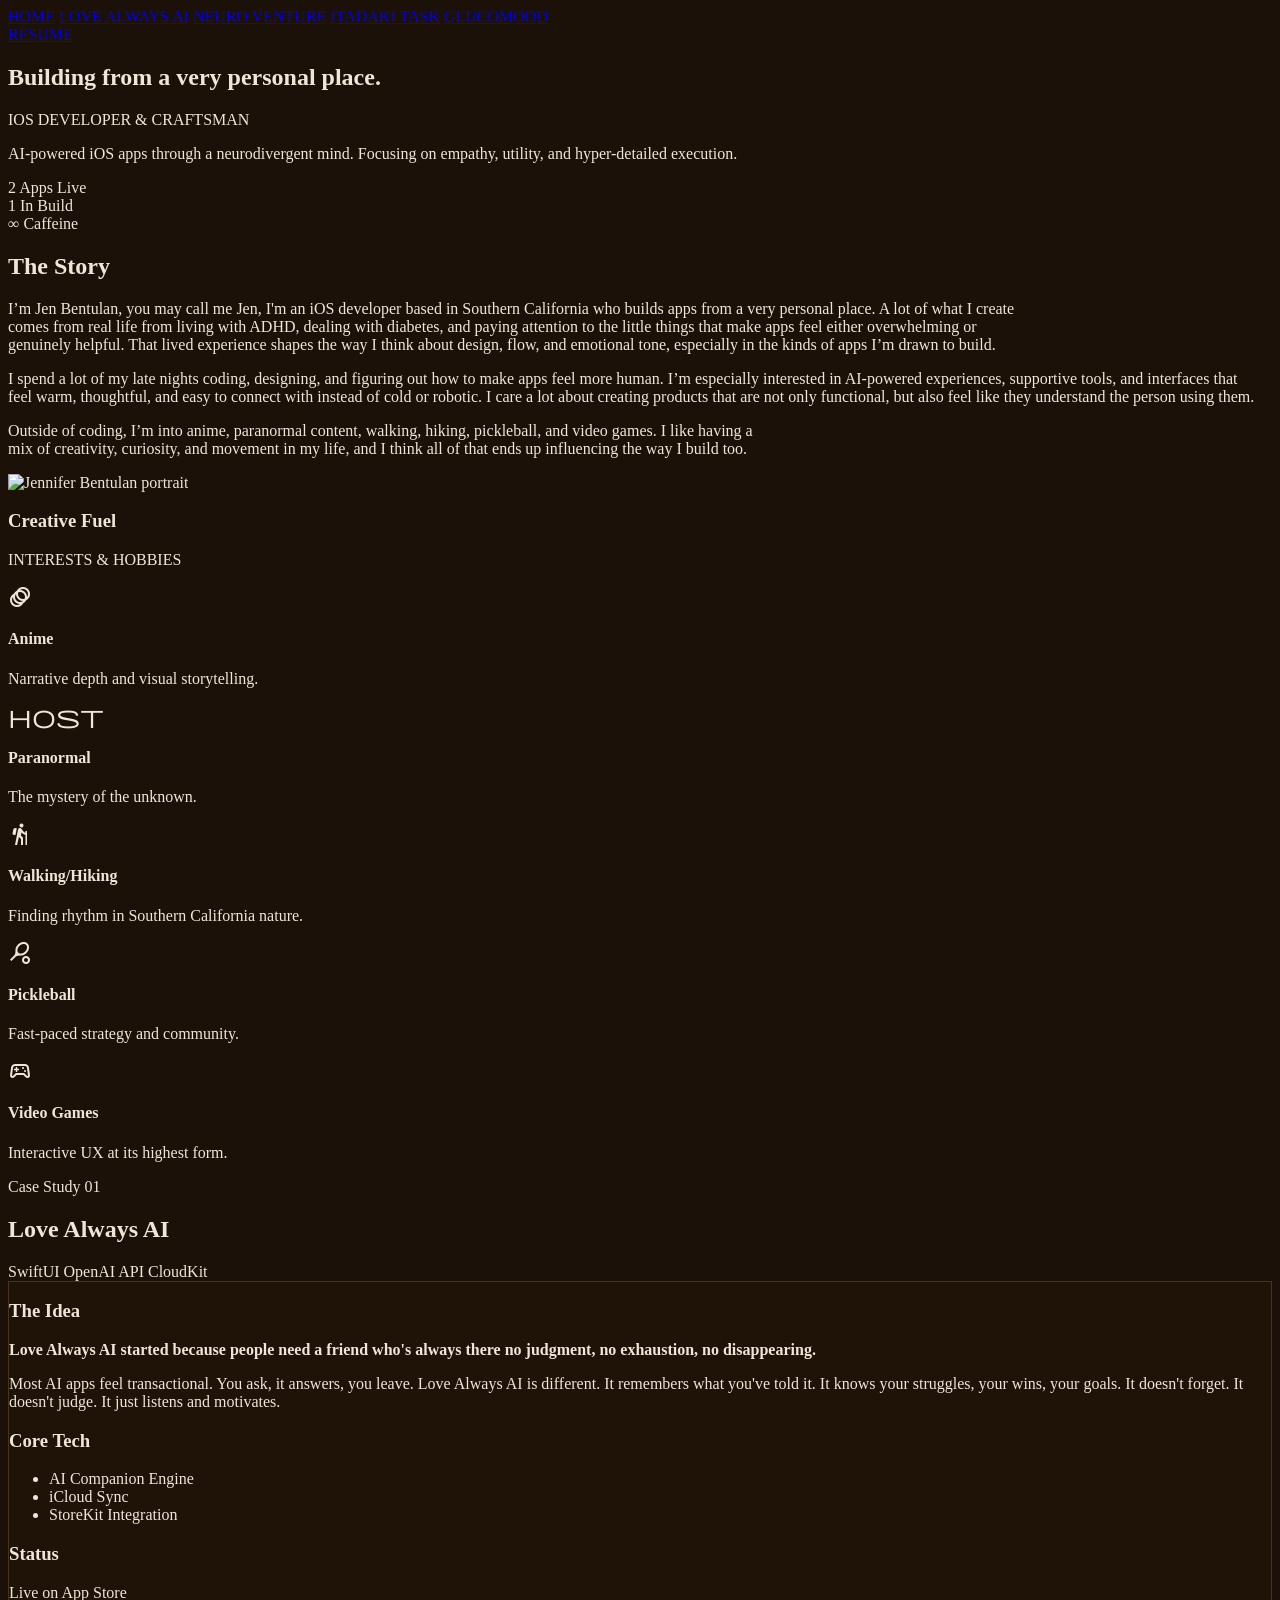
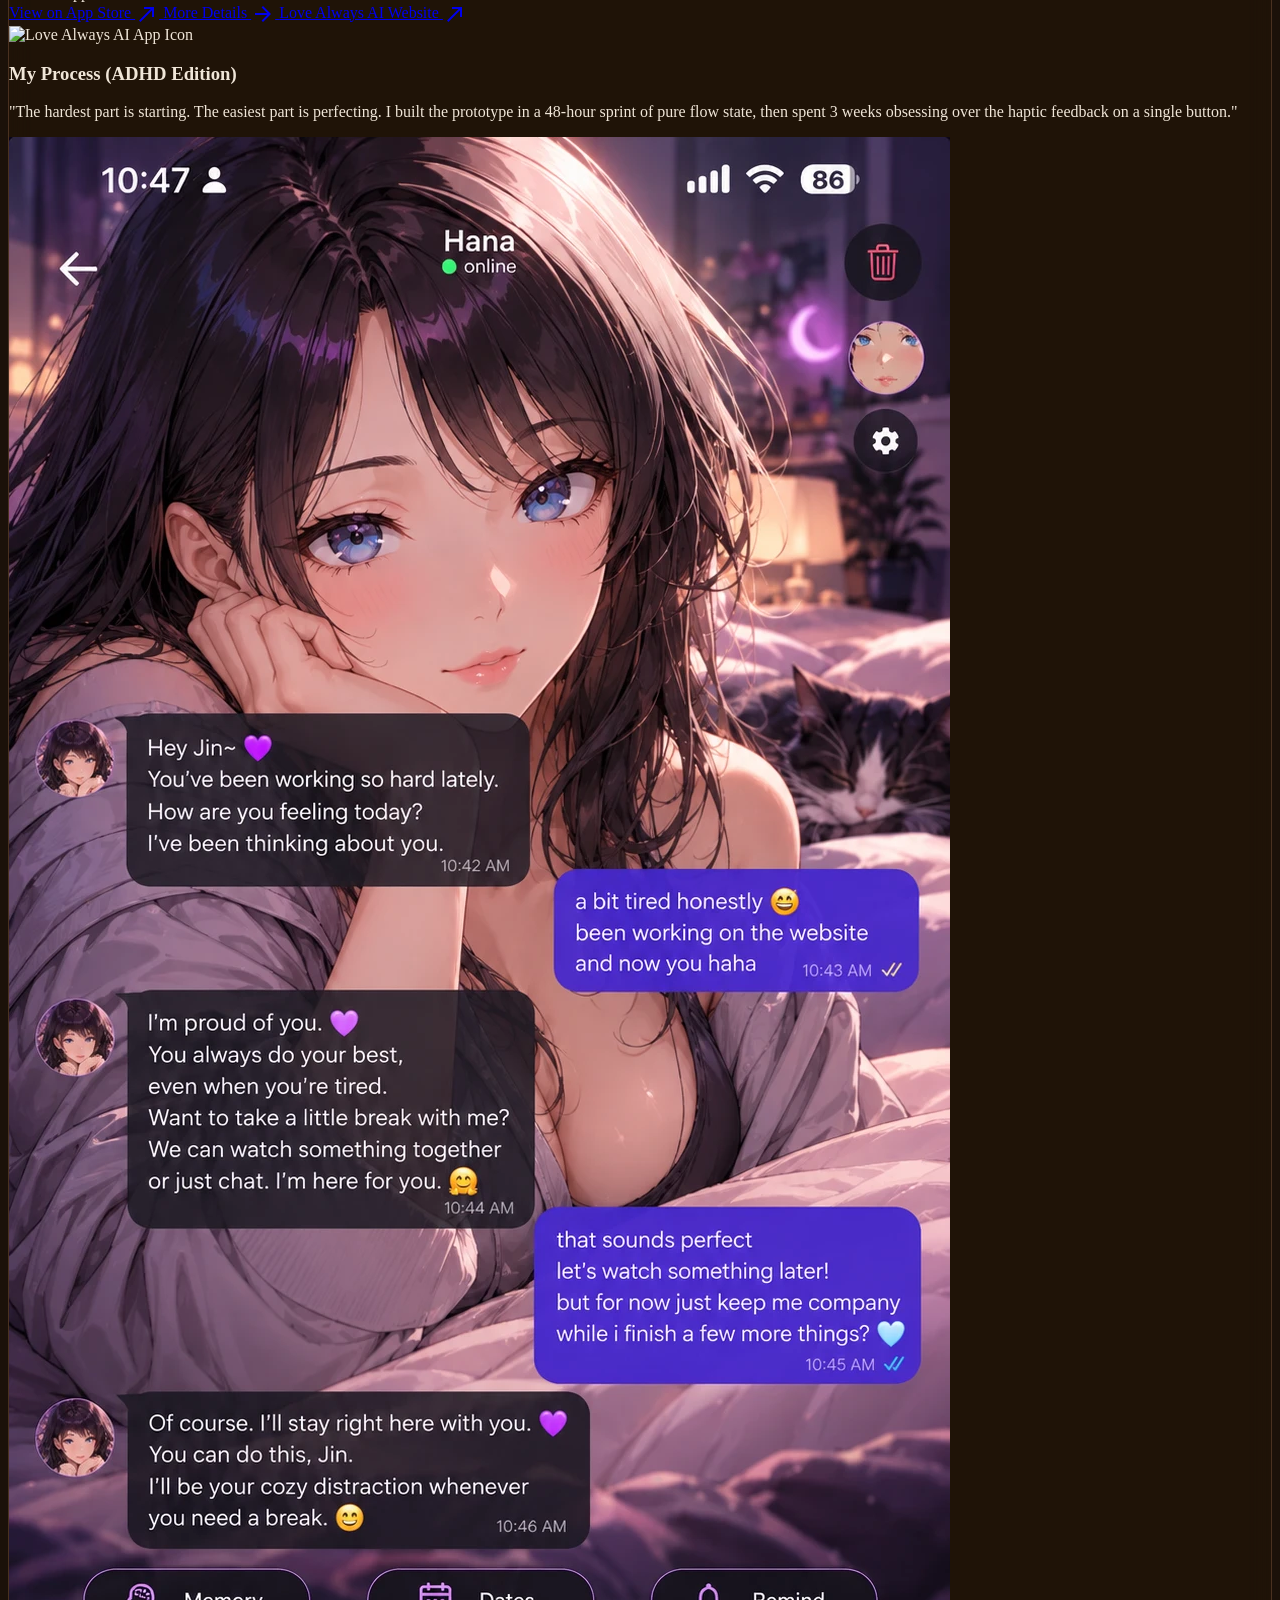
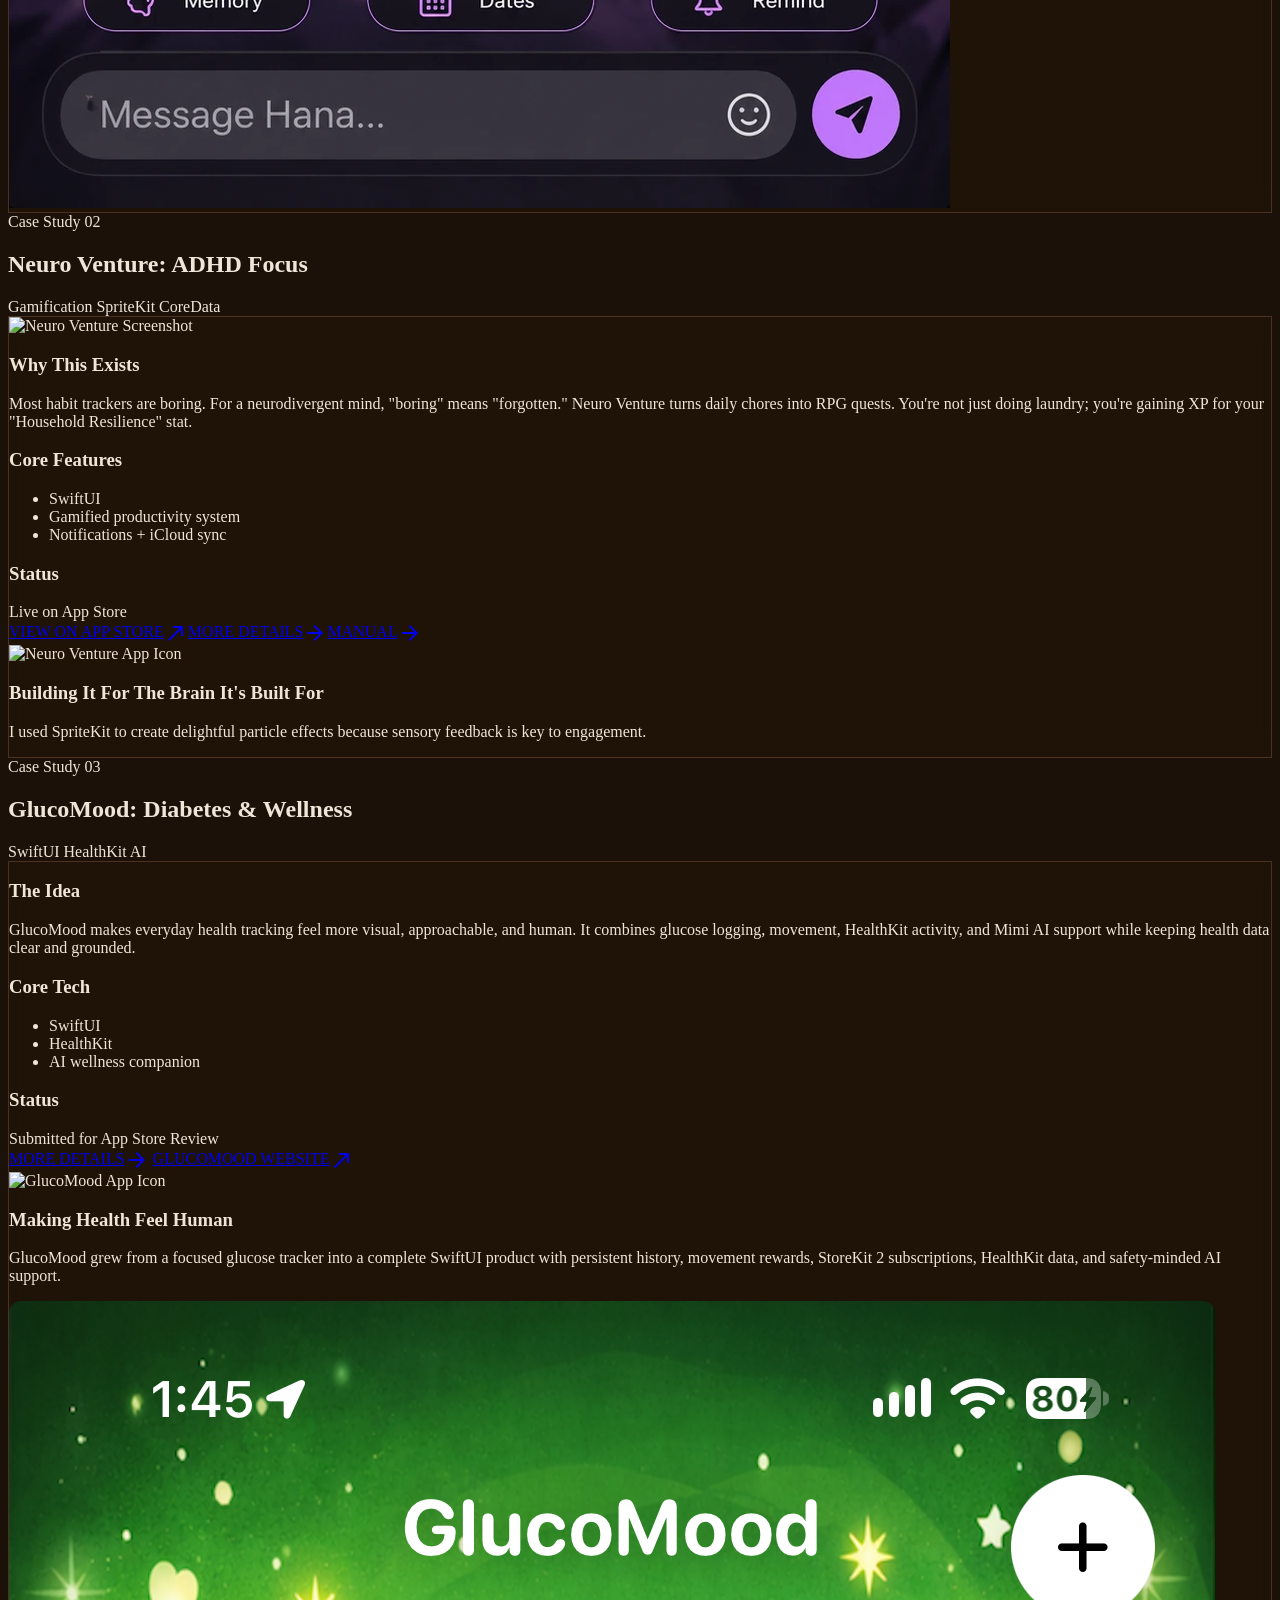
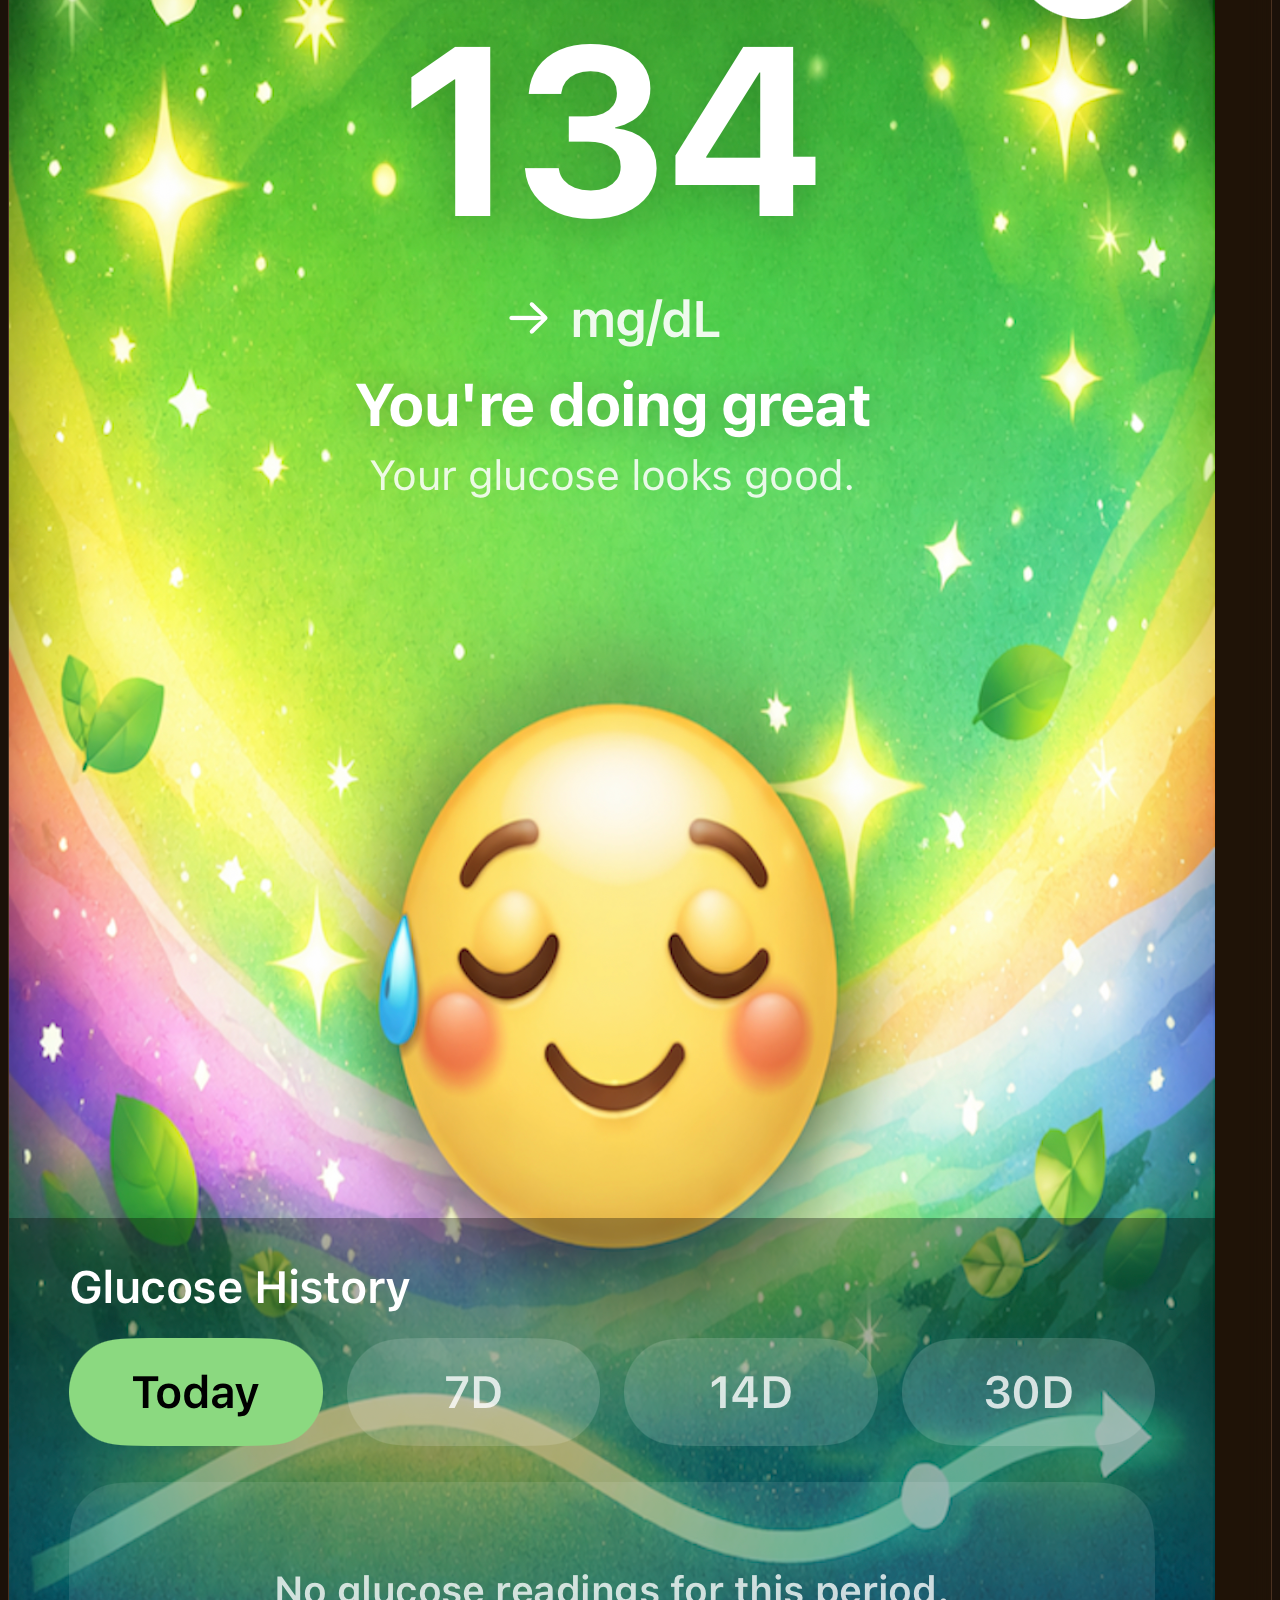
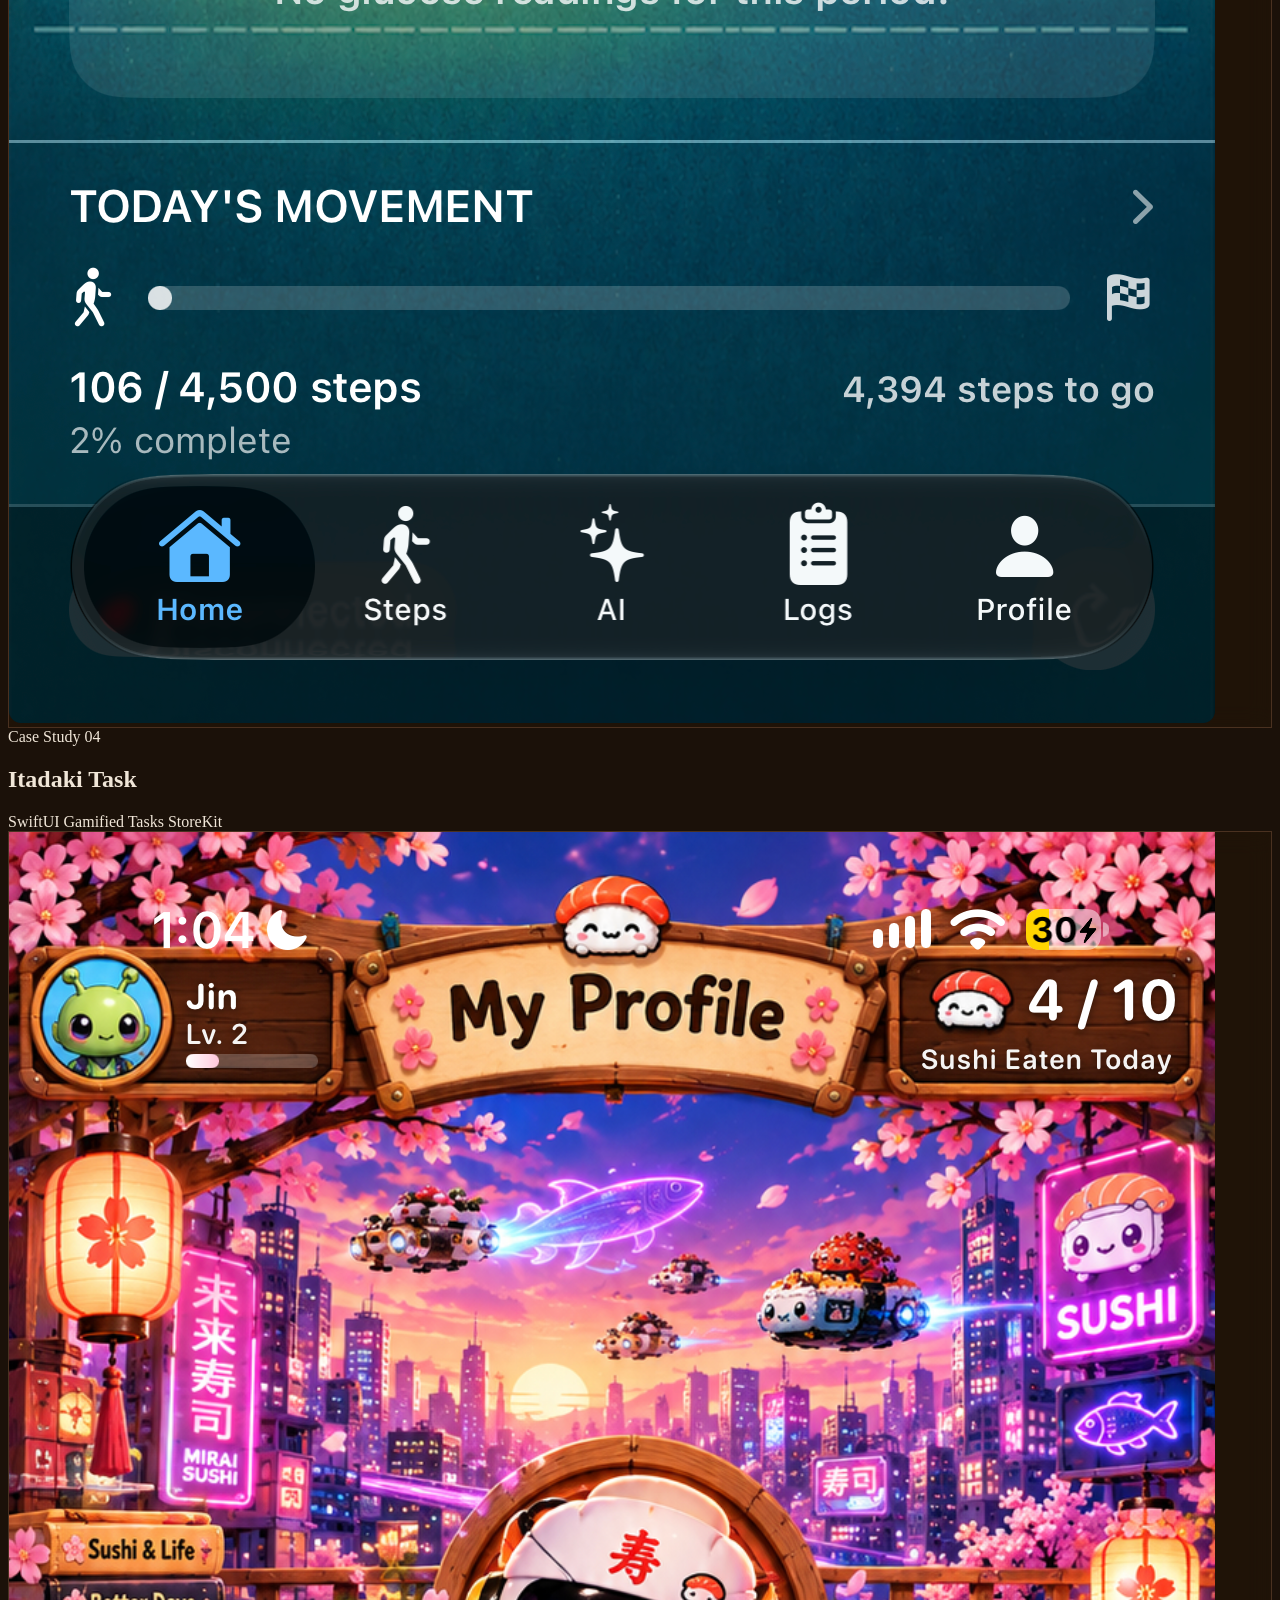
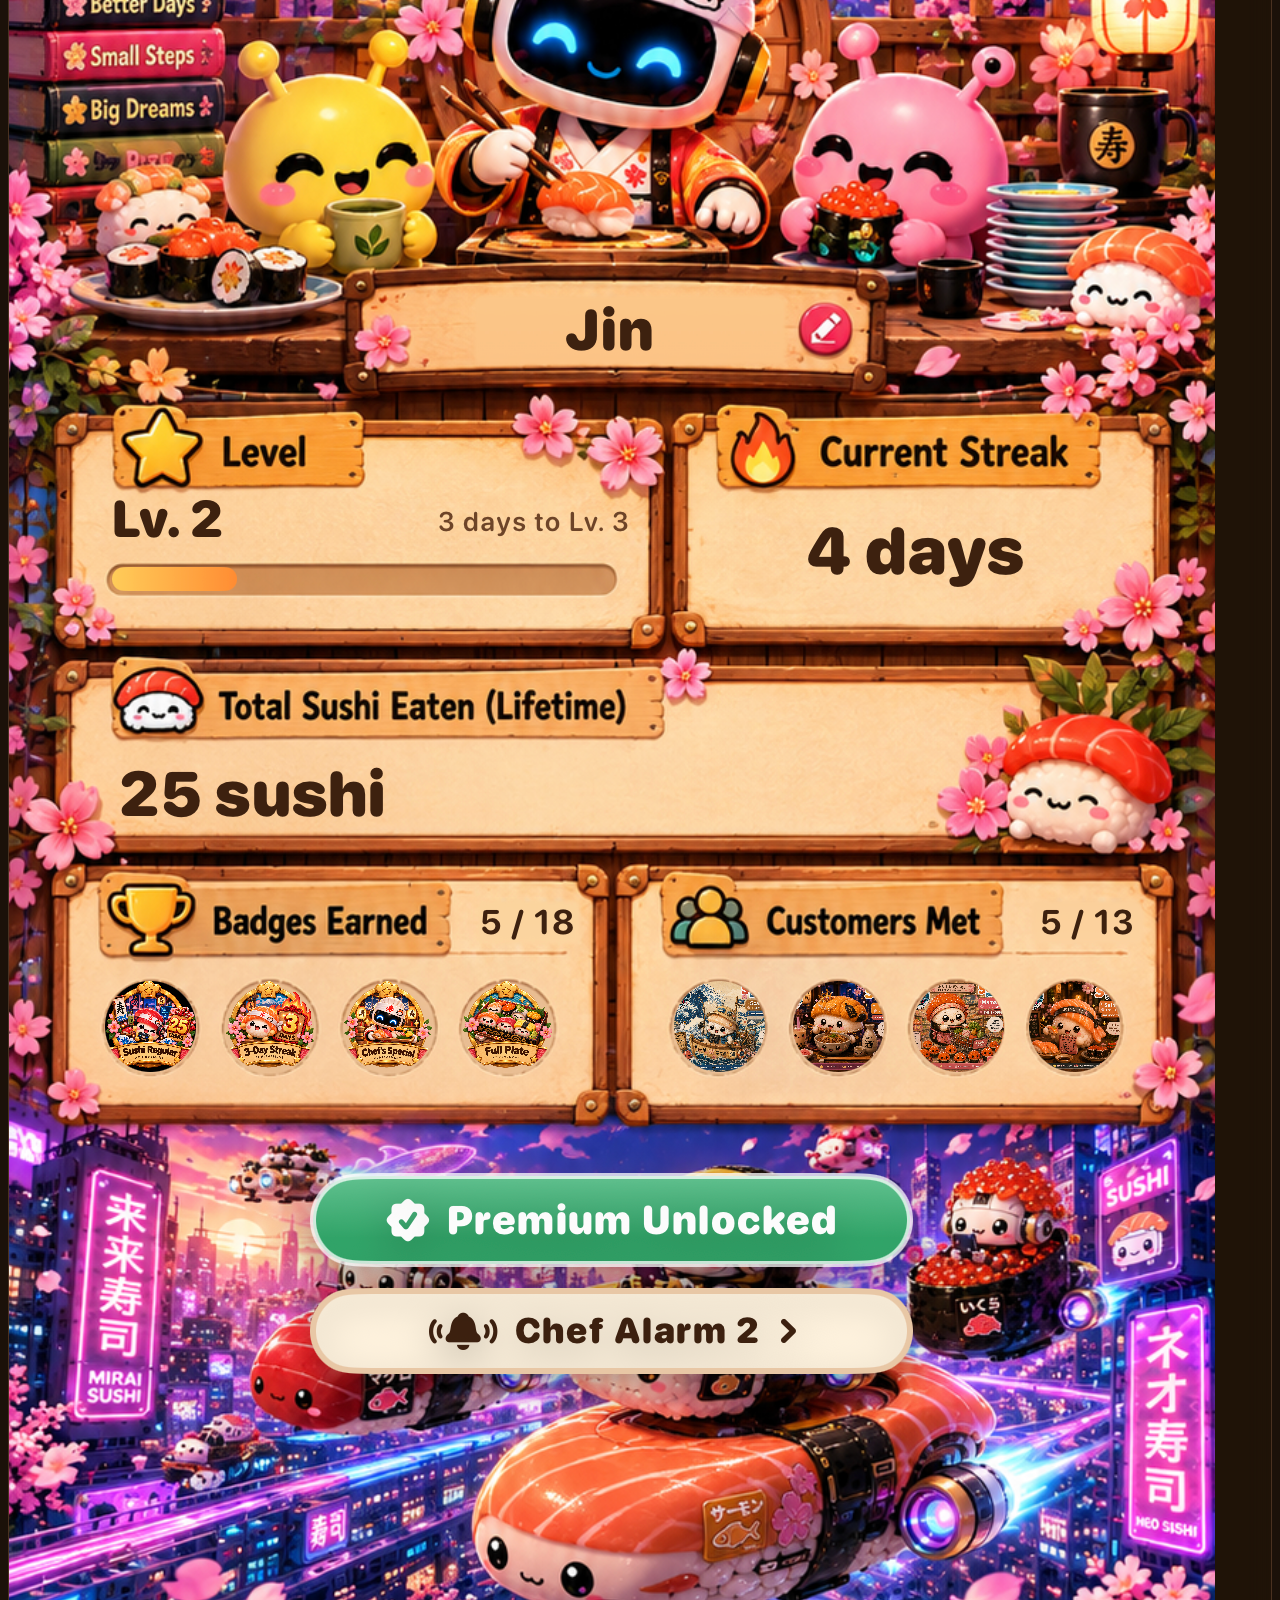
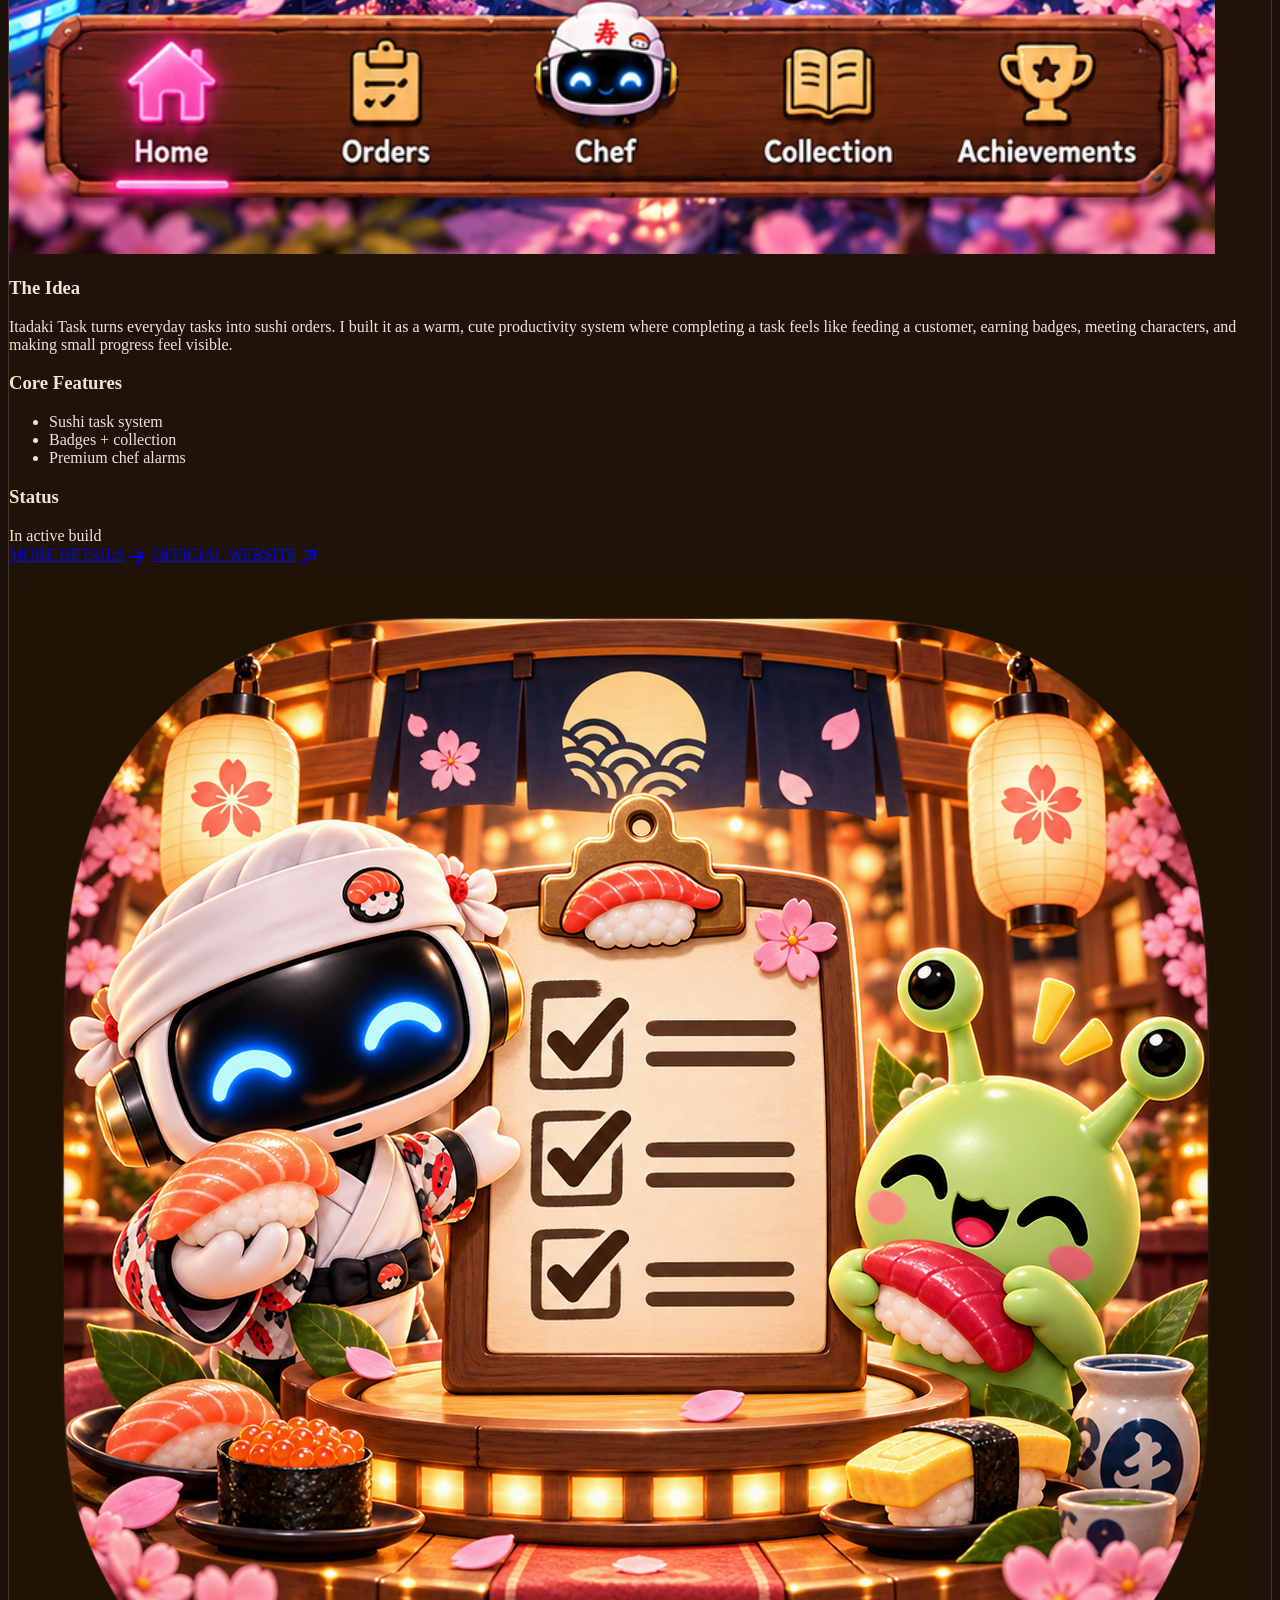
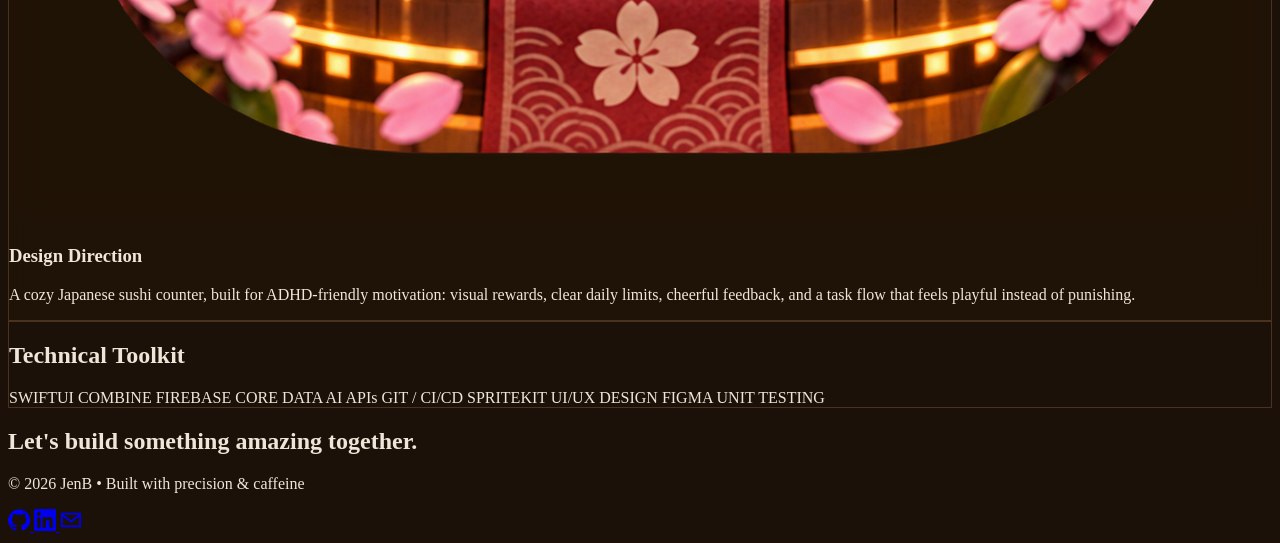
==== index.html @ 51cef662 "Add Itadaki Task case study" ====
<!DOCTYPE html><html class="dark" lang="en" style=""><head>
<meta charset="utf-8">
<meta content="width=device-width, initial-scale=1.0" name="viewport">
<title>Jennifer Bentulan | iOS Developer Portfolio</title>
<script src="https://cdn.tailwindcss.com?plugins=forms,container-queries"></script>
<link href="https://fonts.googleapis.com/css2?family=Cabinet+Grotesk:wght@400;700;800&amp;family=Hanken+Grotesk:wght@400;500;600&amp;family=Instrument+Serif:ital@0;1&amp;family=Material+Symbols+Outlined:wght,FILL@100..700,0..1&amp;display=swap" rel="stylesheet">
<style>body {
    background-color: #1b1109;
    color: #f0e6d8;
    overflow-x: hidden
    }
.grain {
    position: fixed;
    top: 0;
    left: 0;
    width: 100%;
    height: 100%;
    pointer-events: none;
    z-index: 9999;
    opacity: 0.03;
    background-image: url(https://lh3.googleusercontent.com/aida-public/[base64])
    }
.material-symbols-outlined {
    font-variation-settings: "FILL" 0, "wght" 400, "GRAD" 0, "opsz" 24;
    vertical-align: middle
    }
.glass-card {
    backdrop-filter: blur(12px);
    background: rgba(34, 21, 8, 0.7)
    }
.border-figma {
    border: 1px solid #4a3120
    }
@keyframes pulse-dot {
    0%, 100% {
        opacity: 1;
        transform: scale(1);
        } 50% {
        opacity: 0.5;
        transform: scale(1.2);
        }
    }
.live-dot {
    animation: pulse-dot 2s infinite ease-in-out
    }
.text-balance {
    text-wrap: balance;
}
</style>
<script id="tailwind-config">
        tailwind.config = {
            darkMode: "class",
            theme: {
                extend: {
                    "colors": {
                        "on-error": "#690005",
                        "secondary-container": "#bb8800",
                        "secondary-fixed-dim": "#f8bd41",
                        "outline": "#a68b7d",
                        "on-primary-fixed": "#321200",
                        "tertiary-fixed": "#ffdcbc",
                        "on-primary": "#532200",
                        "tertiary-container": "#b49474",
                        "surface-primary": "#221508",
                        "inverse-primary": "#9a4600",
                        "surface-container-highest": "#3f3228",
                        "on-secondary-fixed-variant": "#5d4200",
                        "inverse-surface": "#f4ded0",
                        "text-main": "#f0e6d8",
                        "on-tertiary-container": "#432d15",
                        "inverse-on-surface": "#3b2e24",
                        "error-container": "#93000a",
                        "on-error-container": "#ffdad6",
                        "surface-container": "#291d14",
                        "on-tertiary-fixed": "#2a1703",
                        "primary-fixed-dim": "#ffb68c",
                        "tertiary": "#e4c09d",
                        "on-surface": "#f4ded0",
                        "primary": "#ffb68c",
                        "error": "#ffb4ab",
                        "border-low": "#4a3120",
                        "tertiary-fixed-dim": "#e4c09d",
                        "surface-variant": "#3f3228",
                        "secondary-fixed": "#ffdea5",
                        "border-high": "#5a3d28",
                        "on-surface-variant": "#dec1b1",
                        "background": "#1b1109",
                        "surface-tint": "#ffb68c",
                        "on-secondary-fixed": "#271900",
                        "secondary": "#f8bd41",
                        "outline-variant": "#574237",
                        "on-secondary-container": "#382700",
                        "surface-container-low": "#241911",
                        "on-tertiary": "#422c13",
                        "on-secondary": "#412d00",
                        "text-muted": "#b09070",
                        "primary-fixed": "#ffdbc9",
                        "on-background": "#f4ded0",
                        "surface": "#1b1109",
                        "surface-container-lowest": "#160c05",
                        "surface-bright": "#44372d",
                        "surface-interactive": "#311f10",
                        "on-primary-container": "#552300",
                        "primary-container": "#f07820",
                        "surface-secondary": "#2a1c0f",
                        "surface-dim": "#1b1109",
                        "on-tertiary-fixed-variant": "#5b4227",
                        "on-primary-fixed-variant": "#753400",
                        "surface-container-high": "#34281e"
                    },
                    "borderRadius": {
                        "DEFAULT": "0.25rem",
                        "lg": "0.5rem",
                        "xl": "0.75rem",
                        "full": "9999px"
                    },
                    "spacing": {
                        "stack-md": "24px",
                        "gutter": "24px",
                        "stack-lg": "48px",
                        "container-default": "960px",
                        "container-wide": "1200px",
                        "base": "4px",
                        "margin-page": "clamp(2rem, 8vw, 6rem)",
                        "stack-sm": "12px"
                    },
                    "fontFamily": {
                        "section-header": ["Cabinet Grotesk"],
                        "hero-display": ["Cabinet Grotesk"],
                        "editorial-serif": ["Instrument Serif"],
                        "lead-text": ["Hanken Grotesk"],
                        "caption-xs": ["Hanken Grotesk"],
                        "body-base": ["Hanken Grotesk"],
                        "headline-lg-mobile": ["Cabinet Grotesk"],
                        "headline-lg": ["Cabinet Grotesk"],
                        "label-sm": ["Hanken Grotesk"]
                    },
                    "fontSize": {
                        "section-header": ["40px", {"lineHeight": "1.2", "fontWeight": "700"}],
                        "hero-display": ["128px", {"lineHeight": "1.1", "letterSpacing": "-0.04em", "fontWeight": "800"}],
                        "editorial-serif": ["32px", {"lineHeight": "1.3", "fontWeight": "400"}],
                        "lead-text": ["20px", {"lineHeight": "1.6", "fontWeight": "400"}],
                        "caption-xs": ["12px", {"lineHeight": "1.4", "fontWeight": "500"}],
                        "body-base": ["16px", {"lineHeight": "1.6", "fontWeight": "400"}],
                        "headline-lg-mobile": ["48px", {"lineHeight": "1.2", "fontWeight": "700"}],
                        "headline-lg": ["80px", {"lineHeight": "1.1", "letterSpacing": "-0.02em", "fontWeight": "700"}],
                        "label-sm": ["14px", {"lineHeight": "1", "letterSpacing": "0.05em", "fontWeight": "600"}]
                    }
                },
            },
        }
    </script>
</head>
<body class="font-body-base bg-background text-text-main selection:bg-primary-container selection:text-on-primary-container">
<div class="grain"></div>
<!-- TopNavBar -->
<nav class="fixed top-0 w-full z-50 bg-background/80 backdrop-blur-md border-b border-low">
<div class="flex items-center h-16 px-gutter max-w-container-wide mx-auto justify-end gap-8">

<div class="hidden md:flex gap-stack-md items-center">

<a class="font-label-sm text-label-sm uppercase tracking-wider text-on-surface-variant hover:text-text-main transition-colors" href="index.html">HOME</a>
<a class="font-label-sm text-label-sm uppercase tracking-wider text-on-surface-variant hover:text-text-main transition-colors" href="Love-always.html">LOVE ALWAYS AI</a>
<a class="font-label-sm text-label-sm uppercase tracking-wider text-on-surface-variant hover:text-text-main transition-colors" href="Neuro-venture.html">NEURO VENTURE</a>
<a class="font-label-sm text-label-sm uppercase tracking-wider text-on-surface-variant hover:text-text-main transition-colors" href="Itadaki-task.html">ITADAKI TASK</a>
<a class="font-label-sm text-label-sm uppercase tracking-wider text-on-surface-variant hover:text-text-main transition-colors" href="glucomood.html">GLUCOMOOD</a>

</div>
<a href="JenB-iOS-Developer-Updated.pdf" class="bg-primary-container text-on-primary-container px-6 py-2 rounded-full font-label-sm text-label-sm uppercase tracking-wider active:scale-95 duration-150 ease-in-out flex items-center justify-center">RESUME</a>
</div>
</nav>
<main class="pt-32">
<!-- Combined Introduction & About Section -->
<section class="max-w-container-wide mx-auto px-margin-page mb-32" id="about">
<!-- Hero Row -->
<div class="grid grid-cols-1 lg:grid-cols-12 gap-gutter items-center mb-32">
<div class="lg:col-span-9 z-10">
<h1 class="font-headline-lg text-headline-lg-mobile md:text-headline-lg mb-8 leading-none">
                Building from a <span class="font-editorial-serif italic font-normal text-secondary">very personal</span> place.
            </h1>
<p class="font-label-sm text-label-sm text-primary uppercase tracking-[0.2em] mb-4">IOS DEVELOPER &amp; CRAFTSMAN</p>
<p class="font-editorial-serif text-editorial-serif max-w-2xl text-on-surface-variant mb-8">
                AI-powered iOS apps through a neurodivergent mind. Focusing on <span class="italic">empathy</span>, <span class="italic">utility</span>, and <span class="italic">hyper-detailed execution</span>.
            </p>
<div class="flex gap-12">
<div class="flex flex-col">
<span class="font-hero-display text-4xl text-secondary">2</span>
<span class="font-label-sm text-label-sm uppercase text-text-muted">Apps Live</span>
</div>
<div class="flex flex-col">
<span class="font-hero-display text-4xl text-secondary">1</span>
<span class="font-label-sm text-label-sm uppercase text-text-muted">In Build</span>
</div>
<div class="flex flex-col">
<span class="font-hero-display text-4xl text-secondary">∞</span>
<span class="font-label-sm text-label-sm uppercase text-text-muted">Caffeine</span>
</div>
</div>
</div>
</div>
<!-- Narrative Row -->
<div class="max-w-container-default mx-auto mb-32">
<div class="grid grid-cols-1 md:grid-cols-12 gap-gutter">
<div class="md:col-span-3">
<h2 class="font-editorial-serif text-editorial-serif text-primary sticky top-24">The Story</h2>
</div>
<div class="md:col-span-6 space-y-8">
<p class="font-lead-text text-lead-text text-on-surface leading-relaxed text-balance">I’m Jen Bentulan, you may call me Jen, I'm an iOS developer based in Southern California who builds apps from a very personal place. A lot of what I create comes from real life from living with ADHD, dealing with diabetes, and paying attention to the little things that make apps feel either overwhelming or genuinely helpful. That lived experience shapes the way I think about design, flow, and emotional tone, especially in the kinds of apps I’m drawn to build.</p>
<p class="font-lead-text text-lead-text text-on-surface leading-relaxed text-balance">
                    I spend a lot of my late nights coding, designing, and figuring out how to make apps feel more human. I’m especially interested in AI-powered experiences, supportive tools, and interfaces that feel warm, thoughtful, and easy to connect with instead of cold or robotic. I care a lot about creating products that are not only functional, but also feel like they understand the person using them.
                </p>
<p class="font-lead-text text-lead-text text-on-surface leading-relaxed text-balance border-l-2 border-primary pl-8 py-4 bg-surface-primary/50 italic">
                    Outside of coding, I’m into anime, paranormal content, walking, hiking, pickleball, and video games. I like having a mix of creativity, curiosity, and movement in my life, and I think all of that ends up influencing the way I build too.
                </p>
</div>
<div class="md:col-span-3 relative md:justify-self-end w-full max-w-[220px] md:max-w-none">
<div class="aspect-[0.79] w-full rounded-xl overflow-hidden border border-low group shadow-2xl bg-surface-container">
<img alt="Jennifer Bentulan portrait" class="w-full h-full object-cover" src="https://lh3.googleusercontent.com/aida-public/[base64]">
<div class="absolute inset-0 bg-gradient-to-t from-surface/80 to-transparent opacity-40"></div>
</div>
</div>
</div>
</div>
<!-- Creative Fuel Row -->
<div class="max-w-container-wide mx-auto">
<div class="mb-12 flex justify-between items-end border-b border-low pb-4">
<h3 class="font-section-header text-section-header">Creative Fuel</h3>
<p class="font-label-sm text-label-sm text-text-muted">INTERESTS &amp; HOBBIES</p>
</div>
<div class="grid grid-cols-1 sm:grid-cols-2 lg:grid-cols-5 gap-4">
<div class="bg-surface-primary p-8 rounded-xl border border-low hover:border-primary transition-all duration-300 group flex flex-col justify-between aspect-square">
<span class="material-symbols-outlined text-primary text-4xl group-hover:scale-110 transition-transform">animation</span>
<div>
<h4 class="font-section-header text-lead-text mb-2">Anime</h4>
<p class="font-caption-xs text-caption-xs text-on-surface-variant">Narrative depth and visual storytelling.</p>
</div>
</div>
<div class="bg-surface-primary p-8 rounded-xl border border-low hover:border-primary transition-all duration-300 group flex flex-col justify-between aspect-square">
<span class="material-symbols-outlined text-primary text-4xl group-hover:scale-110 transition-transform">host</span>
<div>
<h4 class="font-section-header text-lead-text mb-2">Paranormal</h4>
<p class="font-caption-xs text-caption-xs text-on-surface-variant">The mystery of the unknown.</p>
</div>
</div>
<div class="bg-surface-primary p-8 rounded-xl border border-low hover:border-primary transition-all duration-300 group flex flex-col justify-between aspect-square">
<span class="material-symbols-outlined text-primary text-4xl group-hover:scale-110 transition-transform">hiking</span>
<div>
<h4 class="font-section-header text-lead-text mb-2">Walking/Hiking</h4>
<p class="font-caption-xs text-caption-xs text-on-surface-variant">Finding rhythm in Southern California nature.</p>
</div>
</div>
<div class="bg-surface-primary p-8 rounded-xl border border-low hover:border-primary transition-all duration-300 group flex flex-col justify-between aspect-square">
<span class="material-symbols-outlined text-primary text-4xl group-hover:scale-110 transition-transform">sports_tennis</span>
<div>
<h4 class="font-section-header text-lead-text mb-2">Pickleball</h4>
<p class="font-caption-xs text-caption-xs text-on-surface-variant">Fast-paced strategy and community.</p>
</div>
</div>
<div class="bg-surface-primary p-8 rounded-xl border border-low hover:border-primary transition-all duration-300 group flex flex-col justify-between aspect-square">
<span class="material-symbols-outlined text-primary text-4xl group-hover:scale-110 transition-transform">sports_esports</span>
<div>
<h4 class="font-section-header text-lead-text mb-2">Video Games</h4>
<p class="font-caption-xs text-caption-xs text-on-surface-variant">Interactive UX at its highest form.</p>
</div>
</div>
</div>
</div>
</section>
<!-- Featured App 1: Love Always AI -->
<section class="max-w-container-default mx-auto px-gutter mb-32" id="portfolio">
<div class="flex flex-col gap-8">
<div class="flex justify-between items-end">
<div>
<span class="font-label-sm text-label-sm text-secondary uppercase tracking-widest">Case Study 01</span>
<h2 class="font-section-header text-section-header text-primary mt-2">Love Always AI</h2>
</div>
<div class="flex gap-2">
<span class="bg-surface-interactive px-3 py-1 rounded-full text-caption-xs font-label-sm uppercase border border-low">SwiftUI</span>
<span class="bg-surface-interactive px-3 py-1 rounded-full text-caption-xs font-label-sm uppercase border border-low">OpenAI API</span>
<span class="bg-surface-interactive px-3 py-1 rounded-full text-caption-xs font-label-sm uppercase border border-low">CloudKit</span>
</div>
</div>
<div class="grid grid-cols-1 md:grid-cols-12 gap-12 border-figma rounded-3xl p-8 md:p-12 glass-card">
<div class="md:col-span-7 flex flex-col gap-10">
<div>
<h3 class="font-label-sm text-primary uppercase mb-4 tracking-widest">The Idea</h3>
<p class="font-body-base text-on-surface-variant"></p><p class="font-claude-response-body break-words whitespace-normal leading-[1.7]"><strong>Love Always AI started because people need a friend who's always there no judgment, no exhaustion, no disappearing.</strong></p>
<p class="font-claude-response-body break-words whitespace-normal leading-[1.7]">Most AI apps feel transactional. You ask, it answers, you leave. Love Always AI is different. It remembers what you've told it. It knows your struggles, your wins, your goals. It doesn't forget. It doesn't judge. It just listens and motivates.</p><p></p>
</div>
<div class="grid grid-cols-2 gap-8">
<div>
<h3 class="font-label-sm text-primary uppercase mb-4 tracking-widest">Core Tech</h3>
<ul class="space-y-2 text-caption-xs uppercase font-label-sm text-text-muted">
<li class="flex items-center gap-2"><span class="w-1.5 h-1.5 bg-secondary rounded-full"></span> AI Companion Engine</li>
<li class="flex items-center gap-2"><span class="w-1.5 h-1.5 bg-secondary rounded-full"></span> iCloud Sync</li>
<li class="flex items-center gap-2"><span class="w-1.5 h-1.5 bg-secondary rounded-full"></span> StoreKit Integration</li>
</ul>
</div>
<div>
<h3 class="font-label-sm text-primary uppercase mb-4 tracking-widest">Status</h3>
<div class="flex items-center gap-2">
<span class="w-2 h-2 bg-green-500 rounded-full live-dot"></span>
<span class="font-body-base">Live on App Store</span>
</div><a class="flex items-center gap-1 mt-2 text-secondary hover:text-primary transition-colors font-label-sm uppercase tracking-wider text-xs" href="https://apps.apple.com/us/app/love-always-ai/id6760535944" target="_blank">
    View on App Store
    <span class="material-symbols-outlined text-sm">north_east</span>
</a><a class="flex items-center gap-1 mt-2 text-secondary hover:text-primary transition-colors font-label-sm uppercase tracking-wider text-xs cursor-pointer" href="Love-always.html">
    More Details
    <span class="material-symbols-outlined text-sm">arrow_forward</span>
</a><a class="flex items-center gap-1 mt-2 text-secondary hover:text-primary transition-colors font-label-sm uppercase tracking-wider text-xs" href="https://supahsushi.github.io/LoveAlwaysAI-web/index.html" target="_blank">
    Love Always AI Website
    <span class="material-symbols-outlined text-sm">north_east</span>
</a><div class="mt-4">
<img alt="Love Always AI App Icon" class="w-16 h-16 md:w-20 md:h-20 rounded-2xl shadow-lg border border-low glass-card p-1 object-cover" src="https://lh3.googleusercontent.com/aida-public/[base64]">
</div>
</div>
</div>
<div>
<h3 class="font-label-sm text-primary uppercase mb-4 tracking-widest">My Process (ADHD Edition)</h3>
<p class="font-body-base text-on-surface-variant italic">
                                "The hardest part is starting. The easiest part is perfecting. I built the prototype in a 48-hour sprint of pure flow state, then spent 3 weeks obsessing over the haptic feedback on a single button."
                            </p>
</div>
</div>
<div class="md:col-span-5 relative group">
<div class="aspect-[941/1671] bg-surface-container-highest rounded-[3rem] border-[8px] border-surface-interactive overflow-hidden shadow-2xl transition-transform group-hover:scale-[1.02] duration-500">
<img alt="App Screenshot" class="w-full h-full object-cover" src="love-always-chat.webp">
</div>
</div>
</div>
</div>
</section>
<!-- Featured App 2: Neuro Venture -->
<section class="max-w-container-default mx-auto px-gutter mb-32" id="neuro-venture">
<div class="flex flex-col gap-8">
<div class="flex flex-row-reverse justify-between items-end">
<div class="text-right">
<span class="font-label-sm text-label-sm text-secondary uppercase tracking-widest">Case Study 02</span>
<h2 class="font-section-header text-section-header text-primary mt-2">Neuro Venture: ADHD Focus</h2>
</div>
<div class="flex gap-2">
<span class="bg-surface-interactive px-3 py-1 rounded-full text-caption-xs font-label-sm uppercase border border-low">Gamification</span>
<span class="bg-surface-interactive px-3 py-1 rounded-full text-caption-xs font-label-sm uppercase border border-low">SpriteKit</span>
<span class="bg-surface-interactive px-3 py-1 rounded-full text-caption-xs font-label-sm uppercase border border-low">CoreData</span>
</div>
</div>
<div class="grid grid-cols-1 md:grid-cols-12 gap-12 border-figma rounded-3xl p-8 md:p-12 glass-card bg-surface-container-lowest/50">
<div class="md:col-span-5 relative group order-last md:order-first">
<div class="aspect-[9/19] bg-surface-container-highest rounded-[3rem] border-[8px] border-surface-interactive overflow-hidden shadow-2xl transition-transform group-hover:scale-[1.02] duration-500">
<img alt="Neuro Venture Screenshot" class="w-full h-full object-cover" src="https://lh3.googleusercontent.com/aida-public/[base64]">
</div>
</div>
<div class="md:col-span-7 flex flex-col gap-10"><div><h3 class="font-label-sm text-primary uppercase mb-4 tracking-widest">Why This Exists</h3><p class="font-body-base text-on-surface-variant">Most habit trackers are boring. For a neurodivergent mind, "boring" means "forgotten." Neuro Venture turns daily chores into RPG quests. You're not just doing laundry; you're gaining XP for your "Household Resilience" stat.</p></div><div class="grid grid-cols-2 gap-8"><div><h3 class="font-label-sm text-primary uppercase mb-4 tracking-widest">Core Features</h3><ul class="space-y-2 text-caption-xs uppercase font-label-sm text-text-muted"><li class="flex items-center gap-2"><span class="w-1.5 h-1.5 bg-secondary rounded-full"></span> SwiftUI</li><li class="flex items-center gap-2"><span class="w-1.5 h-1.5 bg-secondary rounded-full"></span> Gamified productivity system</li><li class="flex items-center gap-2"><span class="w-1.5 h-1.5 bg-secondary rounded-full"></span> Notifications + iCloud sync</li></ul></div><div><h3 class="font-label-sm text-primary uppercase mb-4 tracking-widest">Status</h3><div class="flex items-center gap-2"><span class="w-2 h-2 bg-green-500 rounded-full live-dot"></span><span class="font-body-base">Live on App Store</span></div><a class="flex items-center gap-1 mt-2 text-secondary hover:text-primary transition-colors font-label-sm uppercase tracking-wider text-xs" href="https://apps.apple.com/us/app/neuro-venture-adhd-focus/id6759033245" target="_blank">VIEW ON APP STORE<span class="material-symbols-outlined text-sm">north_east</span></a><a class="flex items-center gap-1 mt-2 text-secondary hover:text-primary transition-colors font-label-sm uppercase tracking-wider text-xs cursor-pointer" href="Neuro-venture.html">MORE DETAILS<span class="material-symbols-outlined text-sm">arrow_forward</span></a><a class="flex items-center gap-1 mt-2 text-secondary hover:text-primary transition-colors font-label-sm uppercase tracking-wider text-xs cursor-pointer" href="Manual/neuro-venture/index.html">MANUAL<span class="material-symbols-outlined text-sm">arrow_forward</span></a><div class="mt-4"><img alt="Neuro Venture App Icon" class="w-16 h-16 md:w-20 md:h-20 rounded-2xl shadow-lg border border-low glass-card p-1 object-cover" src="https://lh3.googleusercontent.com/aida-public/[base64]"></div></div></div><div><h3 class="font-label-sm text-primary uppercase mb-4 tracking-widest">Building It For The Brain It's Built For</h3><p class="font-body-base text-on-surface-variant">I used SpriteKit to create delightful particle effects because sensory feedback is key to engagement.</p></div></div>
</div>
</div>
</section>
<!-- Featured App 3: GlucoMood -->
<section class="max-w-container-default mx-auto px-gutter mb-32" id="glucomood">
<div class="flex flex-col gap-8">
<div class="flex justify-between items-end">
<div>
<span class="font-label-sm text-label-sm text-secondary uppercase tracking-widest">Case Study 03</span>
<h2 class="font-section-header text-section-header text-primary mt-2">GlucoMood: Diabetes &amp; Wellness</h2>
</div>
<div class="flex gap-2">
<span class="bg-surface-interactive px-3 py-1 rounded-full text-caption-xs font-label-sm uppercase border border-low">SwiftUI</span>
<span class="bg-surface-interactive px-3 py-1 rounded-full text-caption-xs font-label-sm uppercase border border-low">HealthKit</span>
<span class="bg-surface-interactive px-3 py-1 rounded-full text-caption-xs font-label-sm uppercase border border-low">AI</span>
</div>
</div>
<div class="grid grid-cols-1 md:grid-cols-12 gap-12 border-figma rounded-3xl p-8 md:p-12 glass-card">
<div class="md:col-span-7 flex flex-col gap-10">
<div>
<h3 class="font-label-sm text-primary uppercase mb-4 tracking-widest">The Idea</h3>
<p class="font-body-base text-on-surface-variant">GlucoMood makes everyday health tracking feel more visual, approachable, and human. It combines glucose logging, movement, HealthKit activity, and Mimi AI support while keeping health data clear and grounded.</p>
</div>
<div class="grid grid-cols-2 gap-8">
<div>
<h3 class="font-label-sm text-primary uppercase mb-4 tracking-widest">Core Tech</h3>
<ul class="space-y-2 text-caption-xs uppercase font-label-sm text-text-muted">
<li class="flex items-center gap-2"><span class="w-1.5 h-1.5 bg-secondary rounded-full"></span> SwiftUI</li>
<li class="flex items-center gap-2"><span class="w-1.5 h-1.5 bg-secondary rounded-full"></span> HealthKit</li>
<li class="flex items-center gap-2"><span class="w-1.5 h-1.5 bg-secondary rounded-full"></span> AI wellness companion</li>
</ul>
</div>
<div>
<h3 class="font-label-sm text-primary uppercase mb-4 tracking-widest">Status</h3>
<div class="flex items-center gap-2"><span class="w-2 h-2 bg-secondary rounded-full live-dot"></span><span class="font-body-base">Submitted for App Store Review</span></div>
<a class="flex items-center gap-1 mt-2 text-secondary hover:text-primary transition-colors font-label-sm uppercase tracking-wider text-xs cursor-pointer" href="glucomood.html">MORE DETAILS<span class="material-symbols-outlined text-sm">arrow_forward</span></a>
<a class="flex items-center gap-1 mt-2 text-secondary hover:text-primary transition-colors font-label-sm uppercase tracking-wider text-xs" href="https://supahsushi.github.io/glucomood" target="_blank">GLUCOMOOD WEBSITE<span class="material-symbols-outlined text-sm">north_east</span></a>
<div class="mt-4"><img alt="GlucoMood App Icon" class="w-16 h-16 md:w-20 md:h-20 rounded-2xl shadow-lg border border-low glass-card p-1 object-cover" src="https://lh3.googleusercontent.com/aida-public/[base64]"></div>
</div>
</div>
<div>
<h3 class="font-label-sm text-primary uppercase mb-4 tracking-widest">Making Health Feel Human</h3>
<p class="font-body-base text-on-surface-variant italic">GlucoMood grew from a focused glucose tracker into a complete SwiftUI product with persistent history, movement rewards, StoreKit 2 subscriptions, HealthKit data, and safety-minded AI support.</p>
</div>
</div>
<div class="md:col-span-5 relative group">
<div class="aspect-[9/19] bg-surface-container-highest rounded-[3rem] border-[8px] border-surface-interactive overflow-hidden shadow-2xl transition-transform group-hover:scale-[1.02] duration-500">
<img alt="GlucoMood Home screenshot" class="w-full h-full object-cover" src="GlucoMood 01.png">
</div>
</div>
</div>
</div>
</section>
<!-- Featured App 4: Itadaki Task -->
<section class="max-w-container-default mx-auto px-gutter mb-32" id="itadaki-task">
<div class="flex flex-col gap-8">
<div class="flex flex-row-reverse justify-between items-end">
<div class="text-right">
<span class="font-label-sm text-label-sm text-secondary uppercase tracking-widest">Case Study 04</span>
<h2 class="font-section-header text-section-header text-primary mt-2">Itadaki Task</h2>
</div>
<div class="flex gap-2 flex-wrap">
<span class="bg-surface-interactive px-3 py-1 rounded-full text-caption-xs font-label-sm uppercase border border-low">SwiftUI</span>
<span class="bg-surface-interactive px-3 py-1 rounded-full text-caption-xs font-label-sm uppercase border border-low">Gamified Tasks</span>
<span class="bg-surface-interactive px-3 py-1 rounded-full text-caption-xs font-label-sm uppercase border border-low">StoreKit</span>
</div>
</div>
<div class="grid grid-cols-1 md:grid-cols-12 gap-12 border-figma rounded-3xl p-8 md:p-12 glass-card bg-surface-container-lowest/50">
<div class="md:col-span-5 relative group order-last md:order-first">
<div class="aspect-[9/19] bg-surface-container-highest rounded-[3rem] border-[8px] border-surface-interactive overflow-hidden shadow-2xl transition-transform group-hover:scale-[1.02] duration-500">
<img alt="Itadaki Task profile screenshot" class="w-full h-full object-cover" src="itadaki-profile.png">
</div>
</div>
<div class="md:col-span-7 flex flex-col gap-10">
<div>
<h3 class="font-label-sm text-primary uppercase mb-4 tracking-widest">The Idea</h3>
<p class="font-body-base text-on-surface-variant">Itadaki Task turns everyday tasks into sushi orders. I built it as a warm, cute productivity system where completing a task feels like feeding a customer, earning badges, meeting characters, and making small progress feel visible.</p>
</div>
<div class="grid grid-cols-2 gap-8">
<div>
<h3 class="font-label-sm text-primary uppercase mb-4 tracking-widest">Core Features</h3>
<ul class="space-y-2 text-caption-xs uppercase font-label-sm text-text-muted">
<li class="flex items-center gap-2"><span class="w-1.5 h-1.5 bg-secondary rounded-full"></span> Sushi task system</li>
<li class="flex items-center gap-2"><span class="w-1.5 h-1.5 bg-secondary rounded-full"></span> Badges + collection</li>
<li class="flex items-center gap-2"><span class="w-1.5 h-1.5 bg-secondary rounded-full"></span> Premium chef alarms</li>
</ul>
</div>
<div>
<h3 class="font-label-sm text-primary uppercase mb-4 tracking-widest">Status</h3>
<div class="flex items-center gap-2"><span class="w-2 h-2 bg-secondary rounded-full live-dot"></span><span class="font-body-base">In active build</span></div>
<a class="flex items-center gap-1 mt-2 text-secondary hover:text-primary transition-colors font-label-sm uppercase tracking-wider text-xs cursor-pointer" href="Itadaki-task.html">MORE DETAILS<span class="material-symbols-outlined text-sm">arrow_forward</span></a>
<a class="flex items-center gap-1 mt-2 text-secondary hover:text-primary transition-colors font-label-sm uppercase tracking-wider text-xs" href="https://supahsushi.github.io/itadaki-task-website/" target="_blank">OFFICIAL WEBSITE<span class="material-symbols-outlined text-sm">north_east</span></a>
<div class="mt-4"><img alt="Itadaki Task App Icon" class="w-16 h-16 md:w-20 md:h-20 rounded-2xl shadow-lg border border-low glass-card p-1 object-cover" src="itadaki-icon.png"></div>
</div>
</div>
<div>
<h3 class="font-label-sm text-primary uppercase mb-4 tracking-widest">Design Direction</h3>
<p class="font-body-base text-on-surface-variant italic">A cozy Japanese sushi counter, built for ADHD-friendly motivation: visual rewards, clear daily limits, cheerful feedback, and a task flow that feels playful instead of punishing.</p>
</div>
</div>
</div>
</div>
</section>
<!-- Skills Grid -->
<section class="max-w-container-default mx-auto px-gutter mb-32" id="process">
<div class="border-figma p-12 rounded-[3rem] bg-surface-container-lowest flex flex-col items-center text-center gap-8">
<h2 class="font-section-header text-section-header text-primary">Technical Toolkit</h2>
<div class="flex flex-wrap justify-center gap-3">
<span class="px-6 py-3 bg-surface-interactive border border-low rounded-full font-label-sm text-label-sm text-on-surface-variant">SWIFTUI</span>
<span class="px-6 py-3 bg-surface-interactive border border-low rounded-full font-label-sm text-label-sm text-on-surface-variant">COMBINE</span>
<span class="px-6 py-3 bg-surface-interactive border border-low rounded-full font-label-sm text-label-sm text-on-surface-variant">FIREBASE</span>
<span class="px-6 py-3 bg-surface-interactive border border-low rounded-full font-label-sm text-label-sm text-on-surface-variant">CORE DATA</span>
<span class="px-6 py-3 bg-primary-container text-on-primary-container rounded-full font-label-sm text-label-sm">AI APIs</span>
<span class="px-6 py-3 bg-surface-interactive border border-low rounded-full font-label-sm text-label-sm text-on-surface-variant">GIT / CI/CD</span>
<span class="px-6 py-3 bg-surface-interactive border border-low rounded-full font-label-sm text-label-sm text-on-surface-variant">SPRITEKIT</span>
<span class="px-6 py-3 bg-surface-interactive border border-low rounded-full font-label-sm text-label-sm text-on-surface-variant">UI/UX DESIGN</span>
<span class="px-6 py-3 bg-surface-interactive border border-low rounded-full font-label-sm text-label-sm text-on-surface-variant">FIGMA</span>
<span class="px-6 py-3 bg-surface-interactive border border-low rounded-full font-label-sm text-label-sm text-on-surface-variant">UNIT TESTING</span>
</div>
</div>
</section>
<!-- Contact Section -->
<section class="max-w-container-default mx-auto px-gutter mb-32 text-center" id="contact">
<div class="flex flex-col gap-6 max-w-2xl mx-auto">
<h2 class="font-hero-display text-headline-lg-mobile md:text-headline-lg text-primary">Let's build something amazing together.</h2>


</div>
</section>
</main>
<!-- Footer -->
<footer class="bg-surface-container border-t border-low w-full py-stack-lg">
<div class="flex flex-col md:flex-row justify-between items-center gap-stack-md px-margin-page max-w-container-default mx-auto">

<p class="font-body-base text-text-muted">© 2026 JenB • Built with precision &amp; caffeine</p>
<div class="flex gap-5 items-center">
<a class="text-text-muted hover:text-primary transition-colors" href="https://github.com/supahsushi" target="_blank" aria-label="GitHub" title="GitHub">
<svg xmlns="http://www.w3.org/2000/svg" viewBox="0 0 24 24" width="22" height="22" fill="currentColor"><path d="M12 .3a12 12 0 0 0-3.8 23.38c.6.12.83-.26.83-.58v-2.02c-3.34.73-4.04-1.6-4.04-1.6-.55-1.4-1.34-1.76-1.34-1.76-1.1-.75.08-.74.08-.74 1.2.09 1.84 1.24 1.84 1.24 1.08 1.84 2.83 1.31 3.52 1 .1-.78.42-1.31.76-1.6-2.67-.3-5.47-1.33-5.47-5.93 0-1.31.47-2.38 1.24-3.22-.13-.31-.54-1.52.12-3.18 0 0 1-.32 3.3 1.23a11.5 11.5 0 0 1 6 0c2.28-1.55 3.29-1.23 3.29-1.23.66 1.66.25 2.87.12 3.18.77.84 1.23 1.91 1.23 3.22 0 4.61-2.8 5.63-5.48 5.92.43.37.81 1.1.81 2.22v3.29c0 .32.22.7.84.58A12 12 0 0 0 12 .3z"/></svg>
</a>
<a class="text-text-muted hover:text-primary transition-colors" href="https://www.linkedin.com/in/jin4" target="_blank" aria-label="LinkedIn" title="LinkedIn">
<svg xmlns="http://www.w3.org/2000/svg" viewBox="0 0 24 24" width="22" height="22" fill="currentColor"><path d="M20.45 20.45h-3.55v-5.57c0-1.33-.02-3.04-1.85-3.04-1.86 0-2.14 1.45-2.14 2.94v5.67H9.36V9h3.41v1.56h.05c.47-.9 1.63-1.85 3.36-1.85 3.6 0 4.27 2.37 4.27 5.45v6.29zM5.34 7.43a2.06 2.06 0 1 1 0-4.12 2.06 2.06 0 0 1 0 4.12zM7.12 20.45H3.56V9h3.56v11.45zM22.22 0H1.77C.8 0 0 .78 0 1.75v20.5C0 23.22.8 24 1.77 24h20.45c.98 0 1.78-.78 1.78-1.75V1.75C24 .78 23.2 0 22.22 0z"/></svg>
</a>
<a class="text-text-muted hover:text-primary transition-colors" href="mailto:bentulj4@gmail.com" aria-label="Email" title="Email">
<svg xmlns="http://www.w3.org/2000/svg" viewBox="0 0 24 24" width="22" height="22" fill="currentColor"><path d="M2 4h20a1 1 0 0 1 1 1v14a1 1 0 0 1-1 1H2a1 1 0 0 1-1-1V5a1 1 0 0 1 1-1zm18.4 2H3.6l8.4 6.3L20.4 6zM3 8.24V18h18V8.24l-8.4 6.3a1 1 0 0 1-1.2 0L3 8.24z"/></svg>
</a>
</div>
</div>
</footer>
<script>
        // Smooth scroll for anchors
        document.querySelectorAll('a[href^="#"]').forEach(anchor => {
            anchor.addEventListener('click', function (e) {
                e.preventDefault();
                const target = document.querySelector(this.getAttribute('href'));
                if (target) {
                    target.scrollIntoView({
                        behavior: 'smooth'
                    });
                }
            });
        });
    </script>


























</body></html>
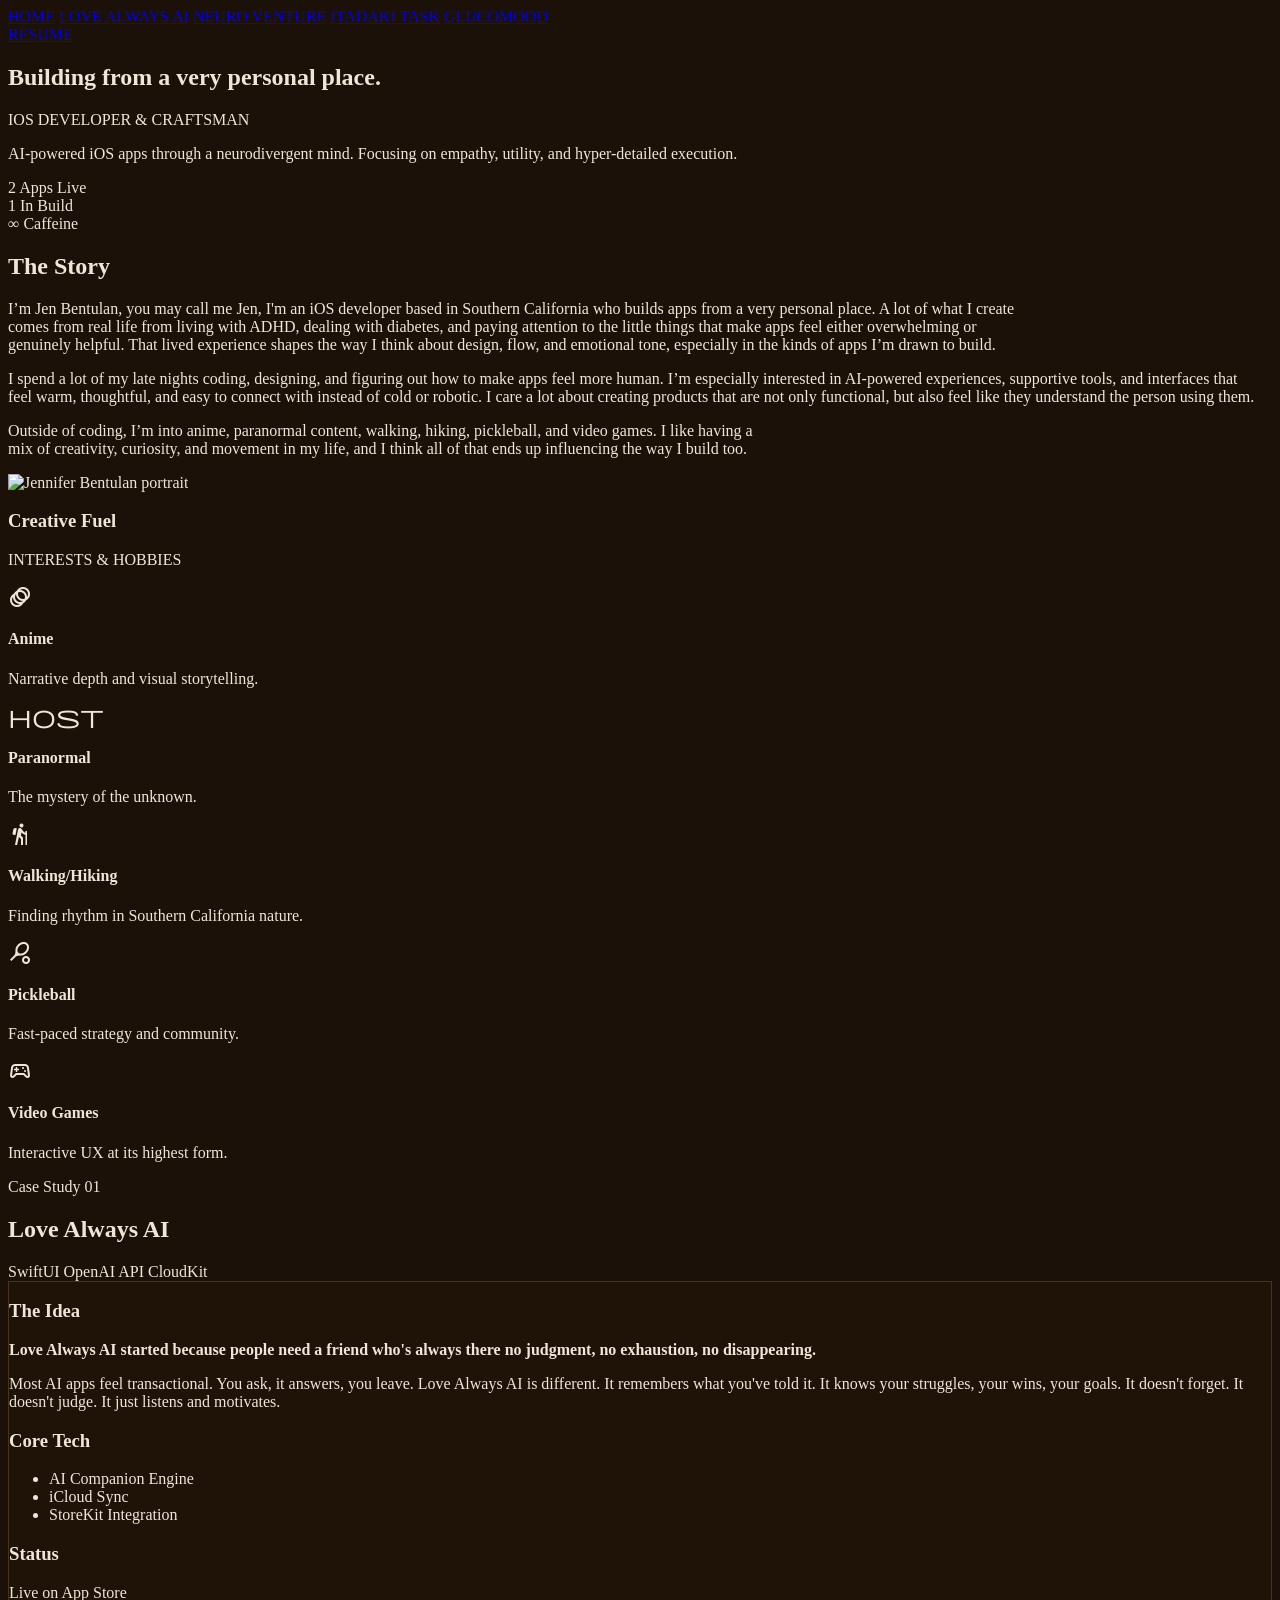
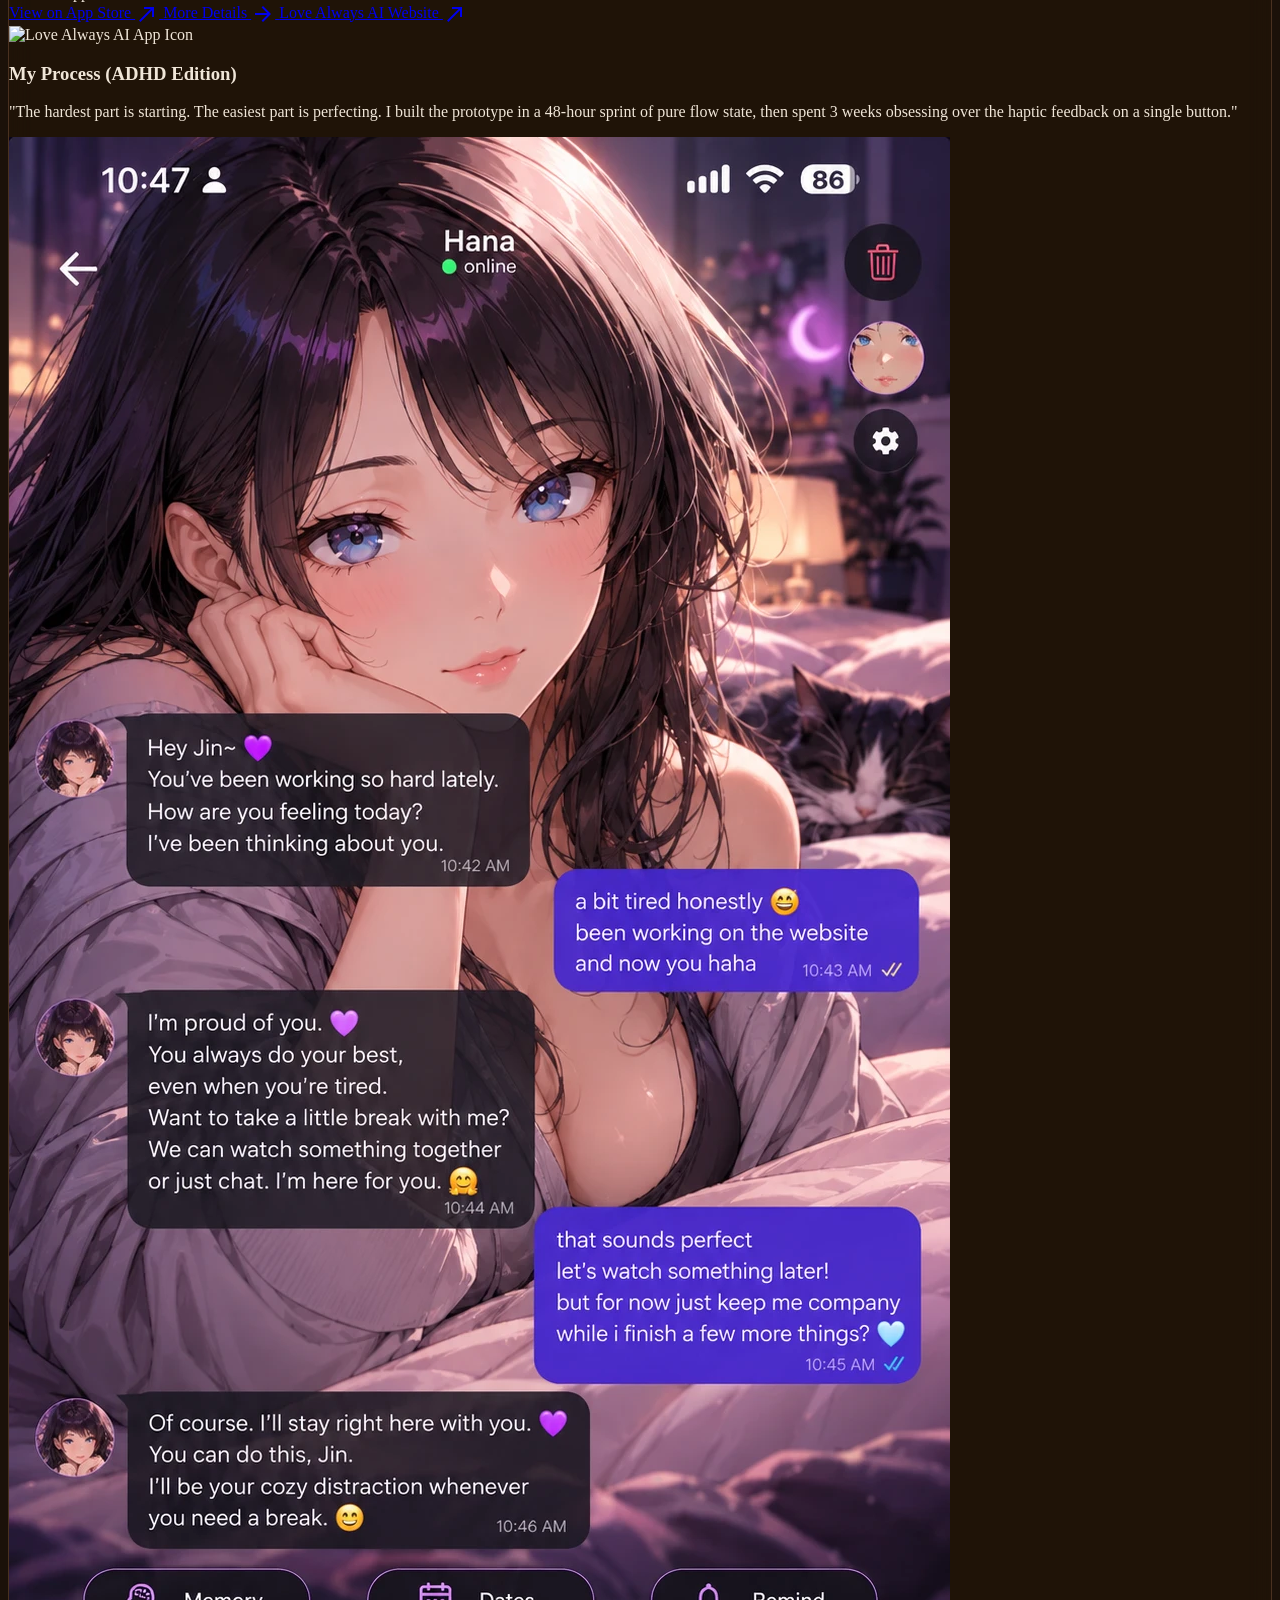
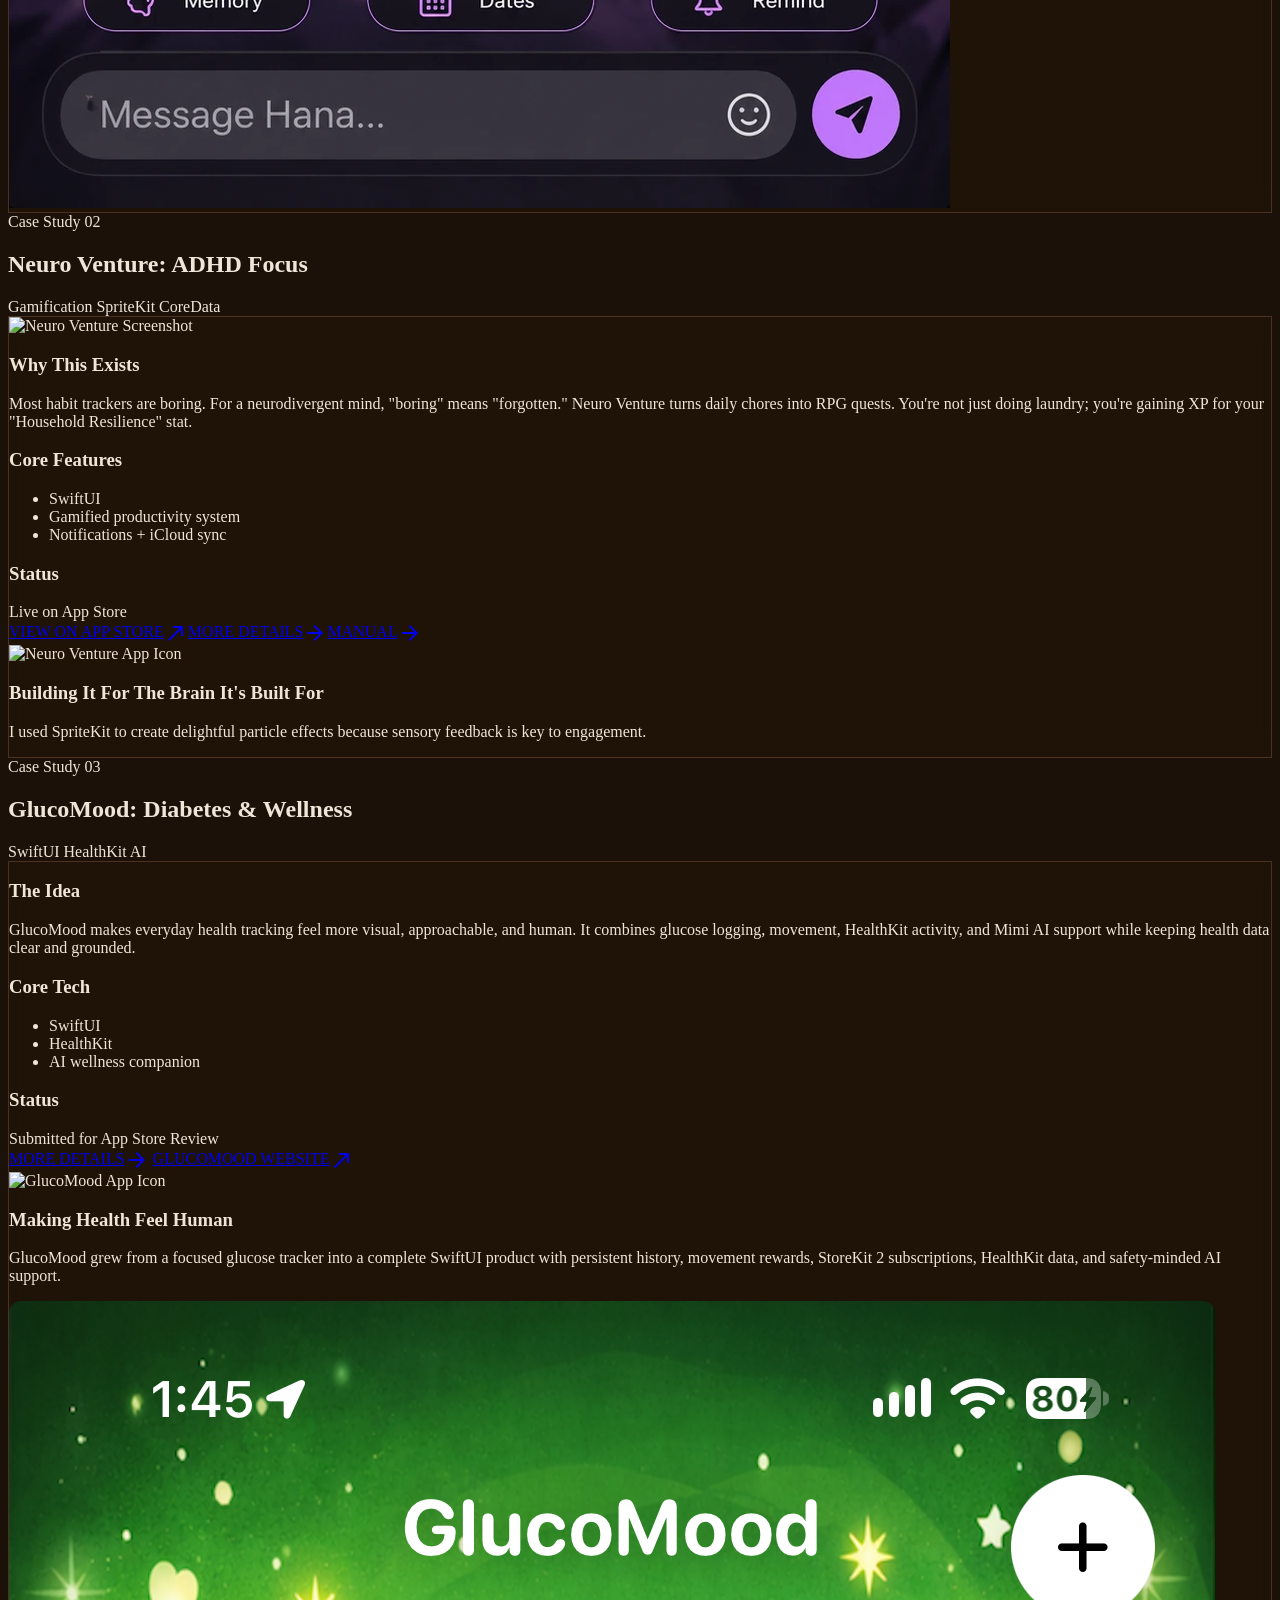
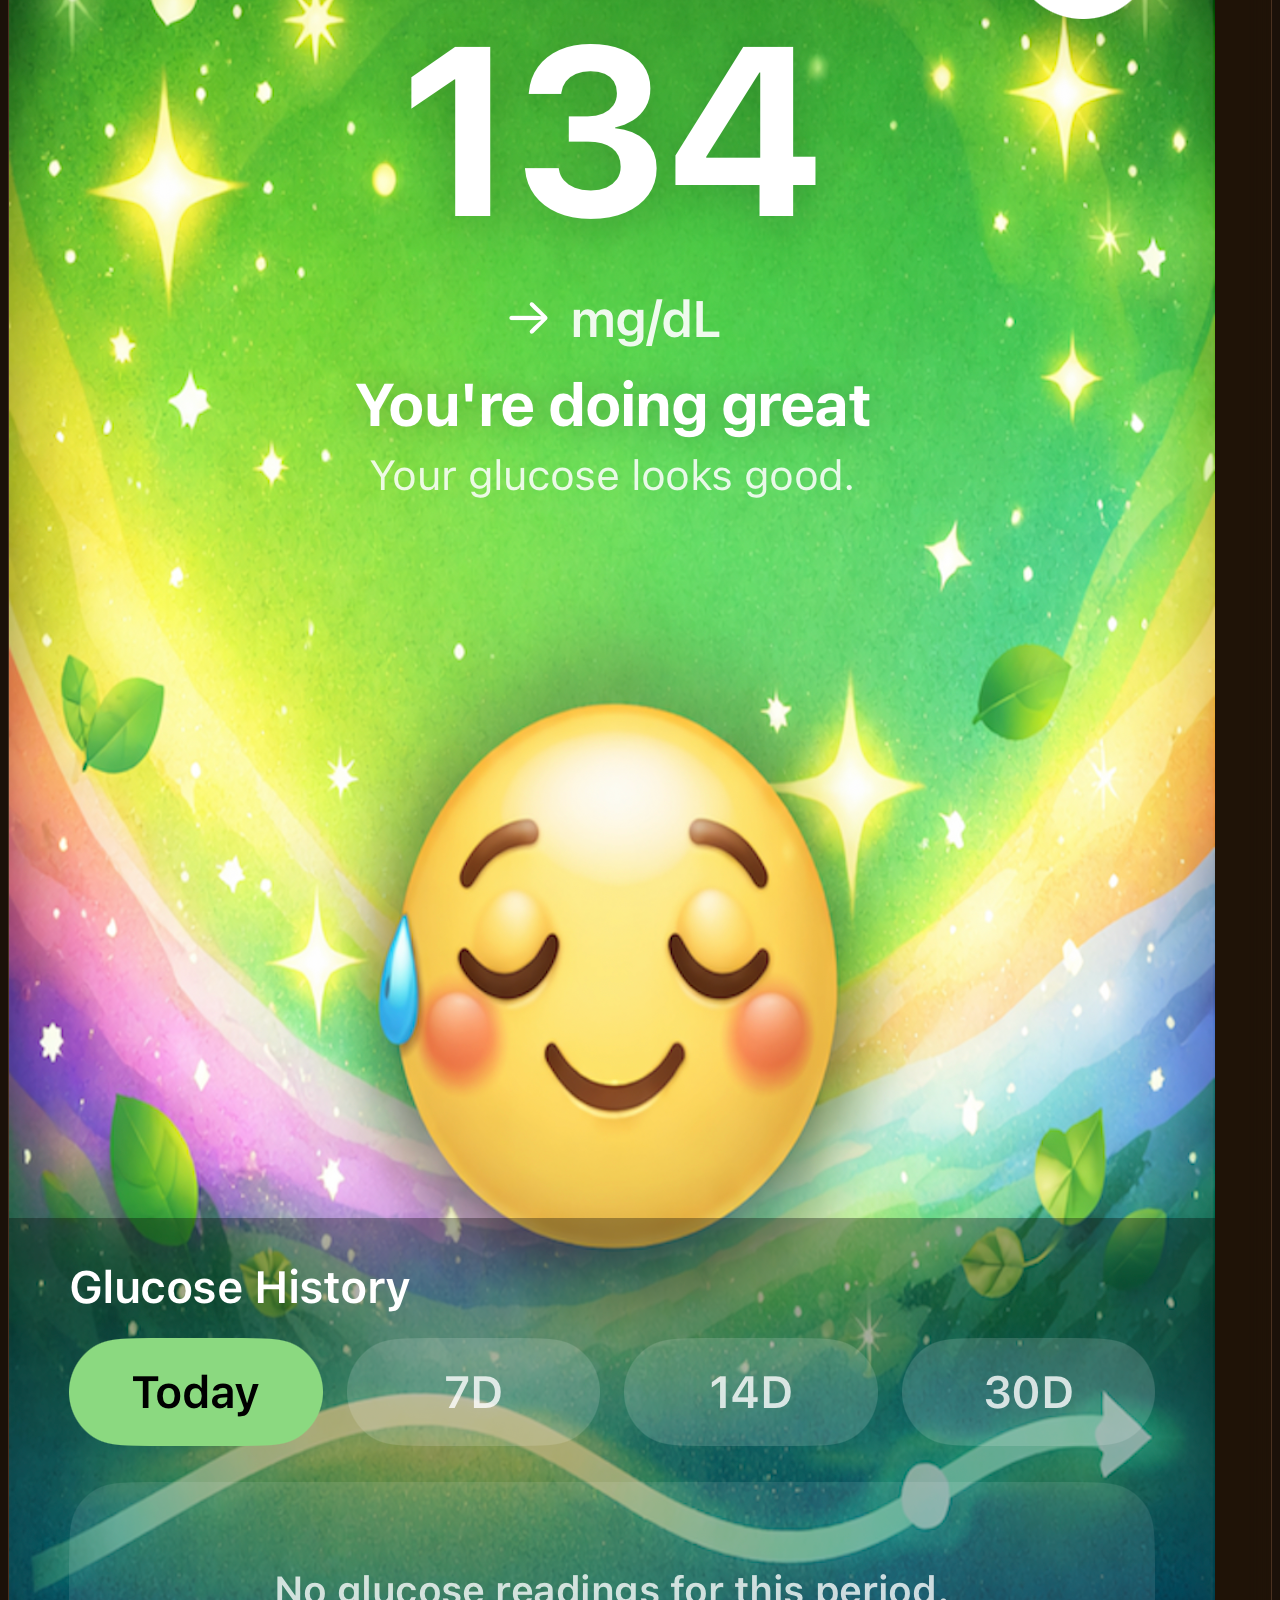
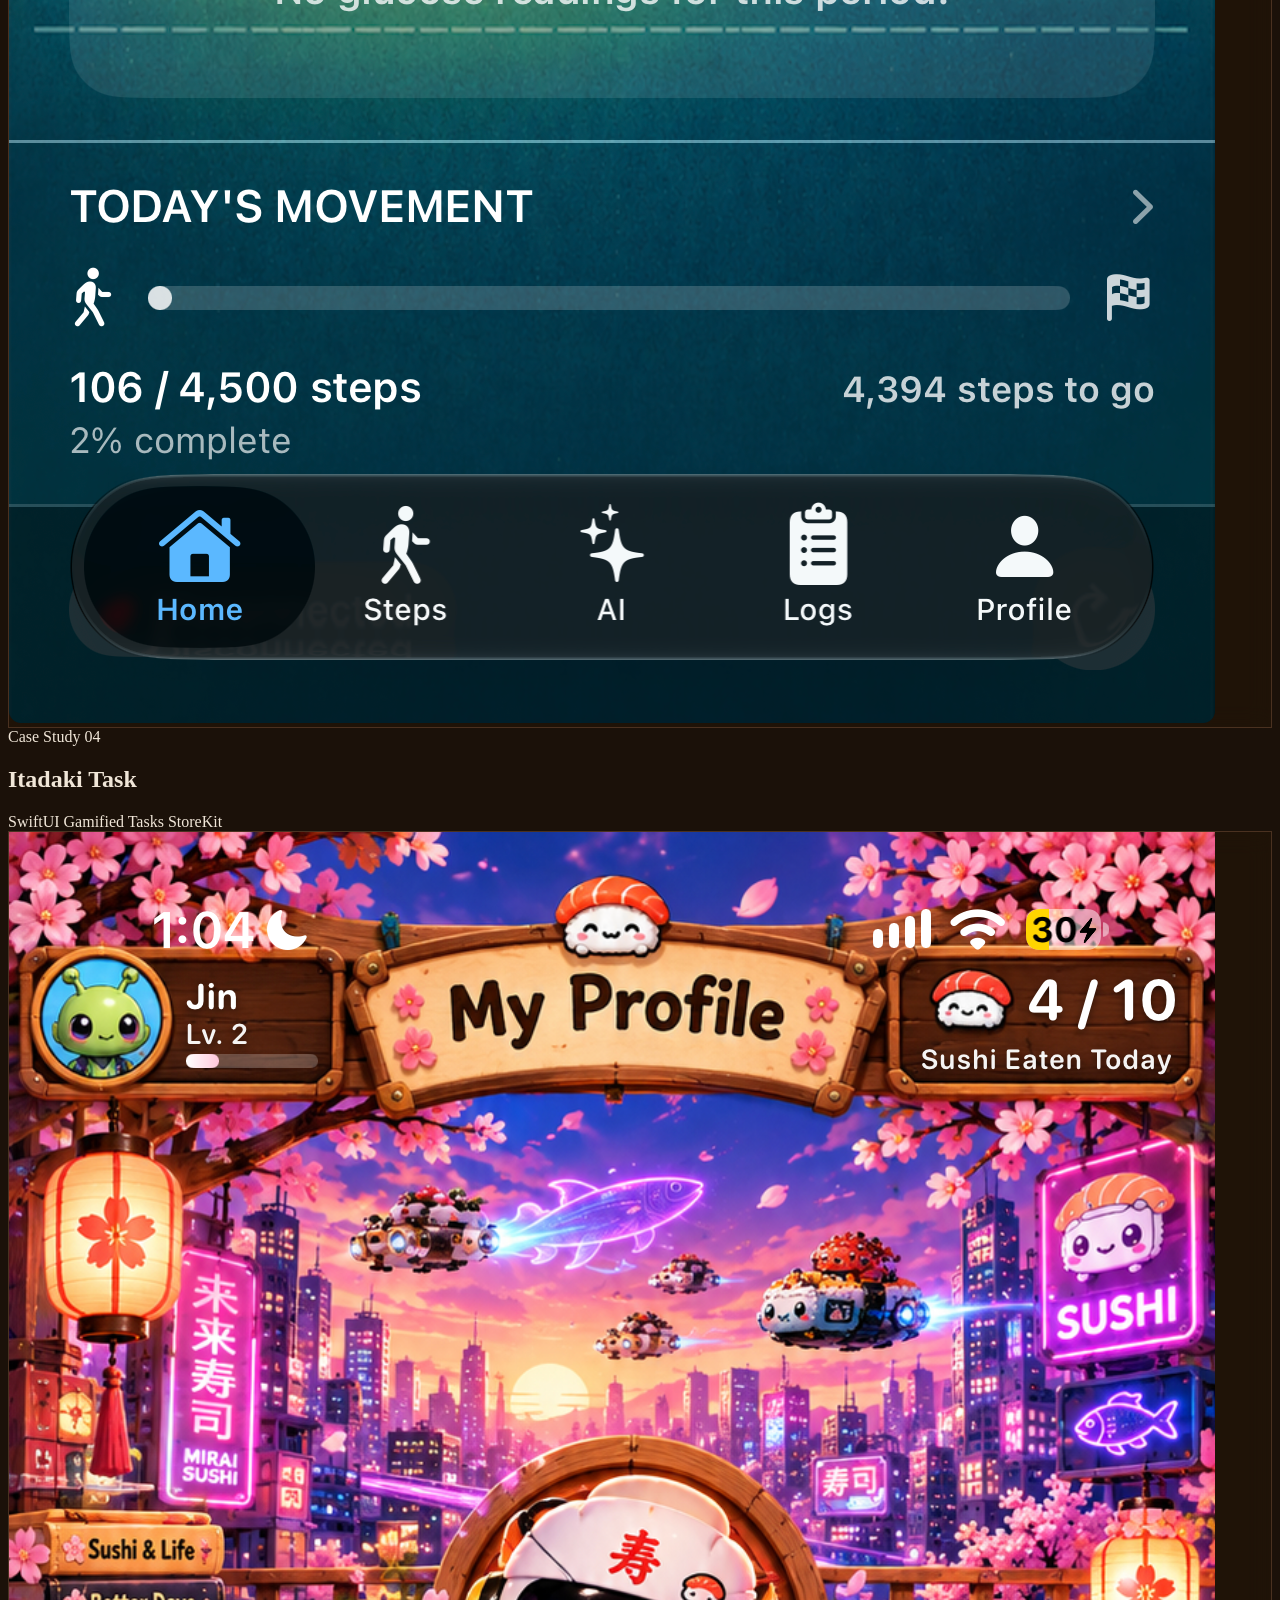
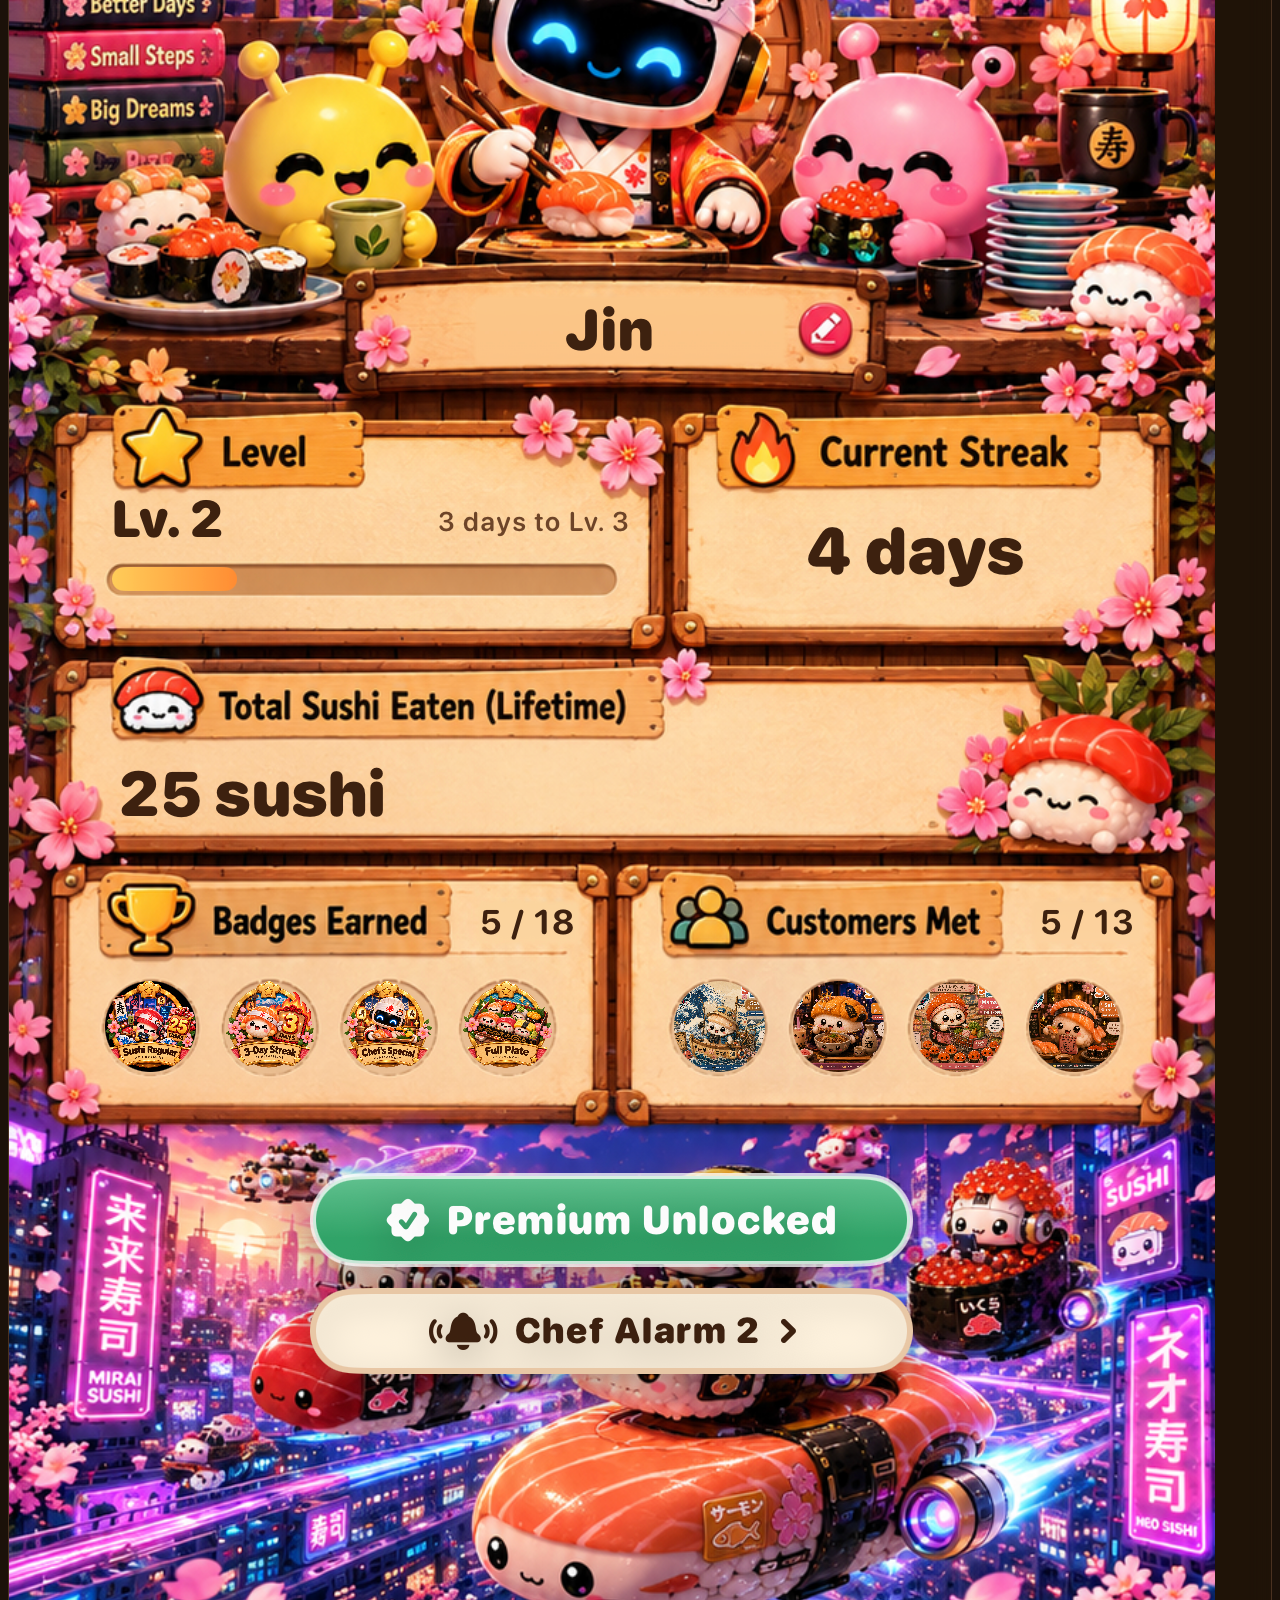
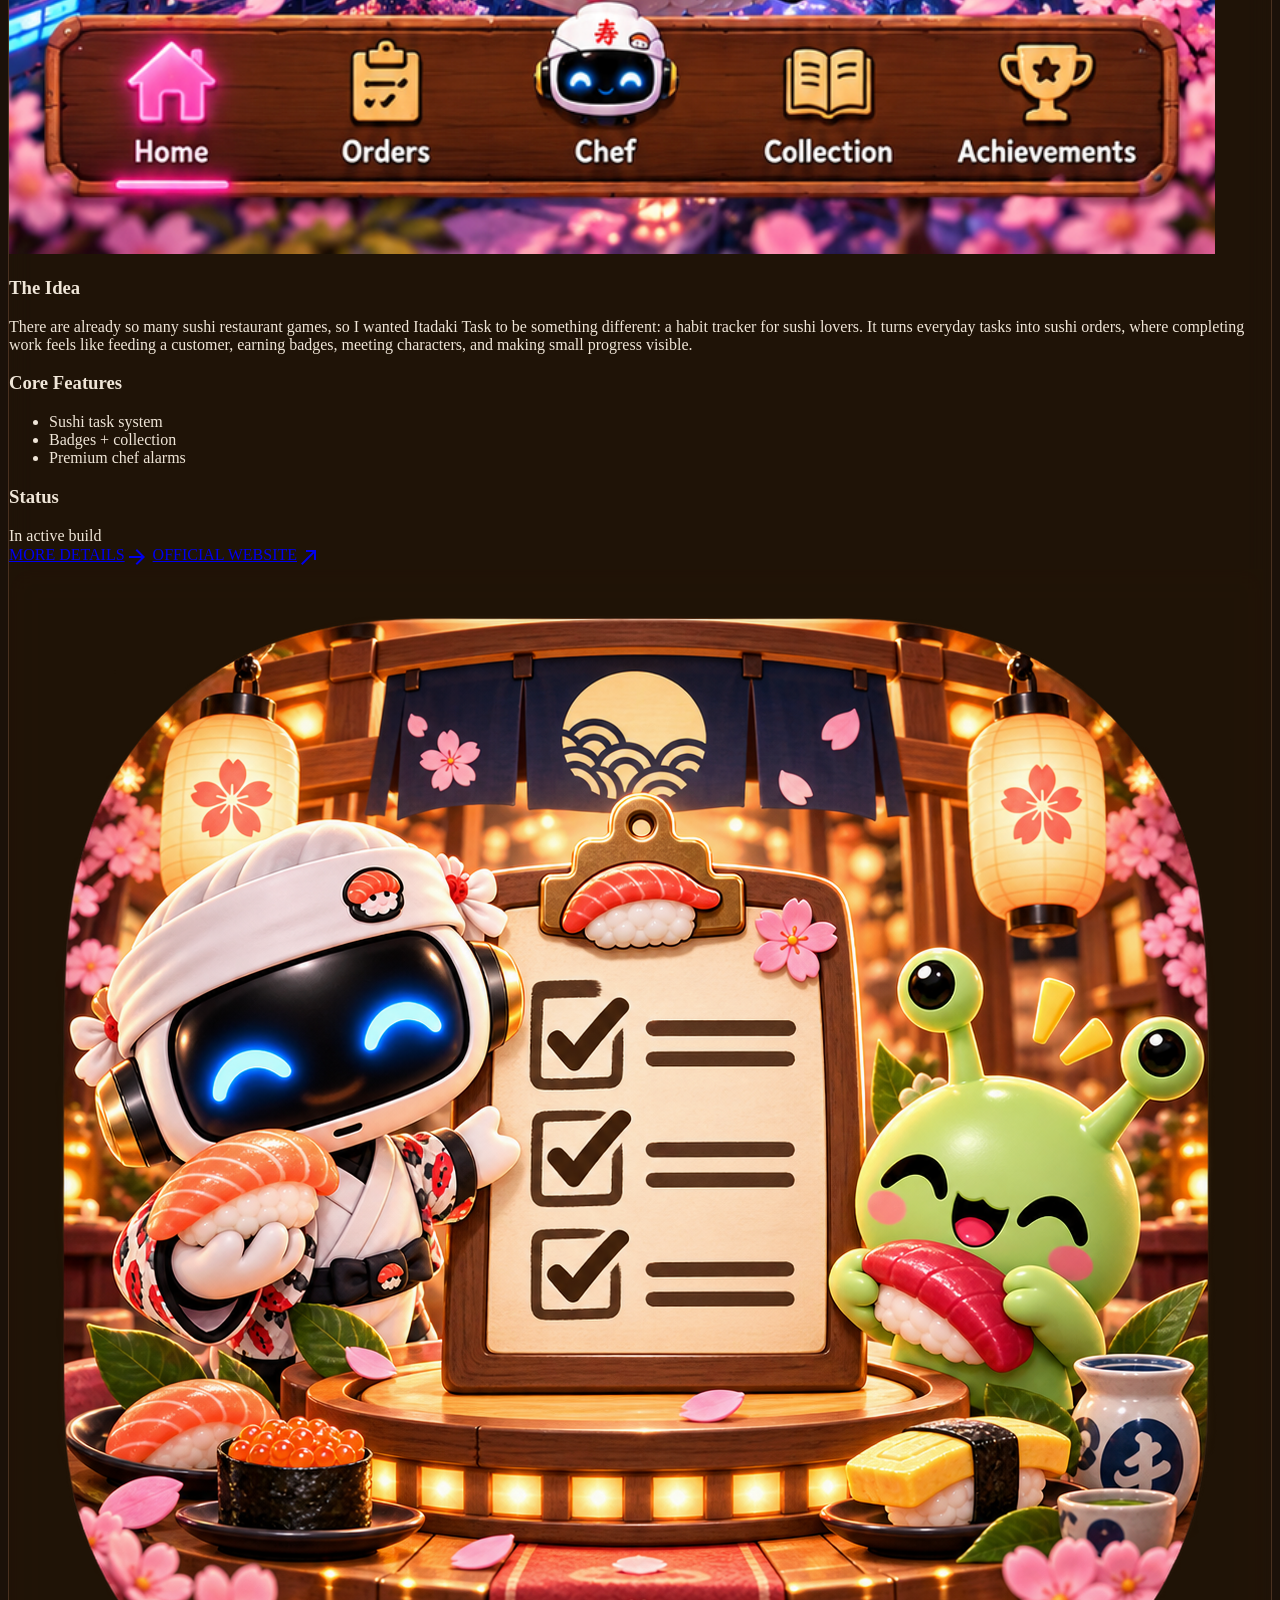
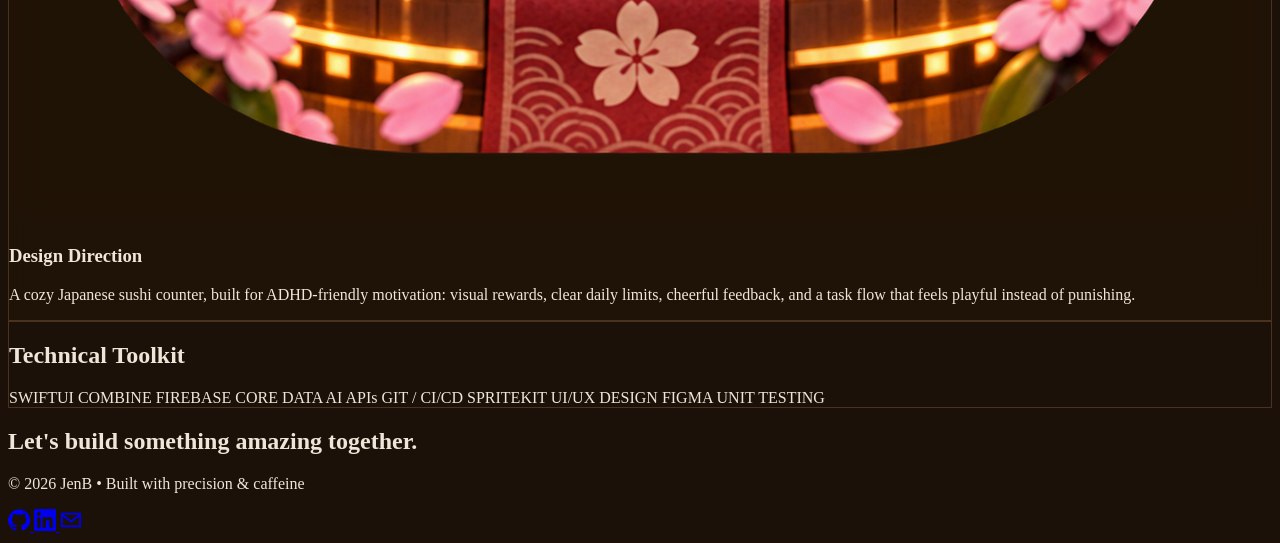
==== commit b123decd: "Clarify Itadaki Task product angle" ====
--- a/index.html
+++ b/index.html
@@ -427,7 +427,7 @@
 <div class="md:col-span-7 flex flex-col gap-10">
 <div>
 <h3 class="font-label-sm text-primary uppercase mb-4 tracking-widest">The Idea</h3>
-<p class="font-body-base text-on-surface-variant">Itadaki Task turns everyday tasks into sushi orders. I built it as a warm, cute productivity system where completing a task feels like feeding a customer, earning badges, meeting characters, and making small progress feel visible.</p>
+<p class="font-body-base text-on-surface-variant">There are already so many sushi restaurant games, so I wanted Itadaki Task to be something different: a habit tracker for sushi lovers. It turns everyday tasks into sushi orders, where completing work feels like feeding a customer, earning badges, meeting characters, and making small progress visible.</p>
 </div>
 <div class="grid grid-cols-2 gap-8">
 <div>
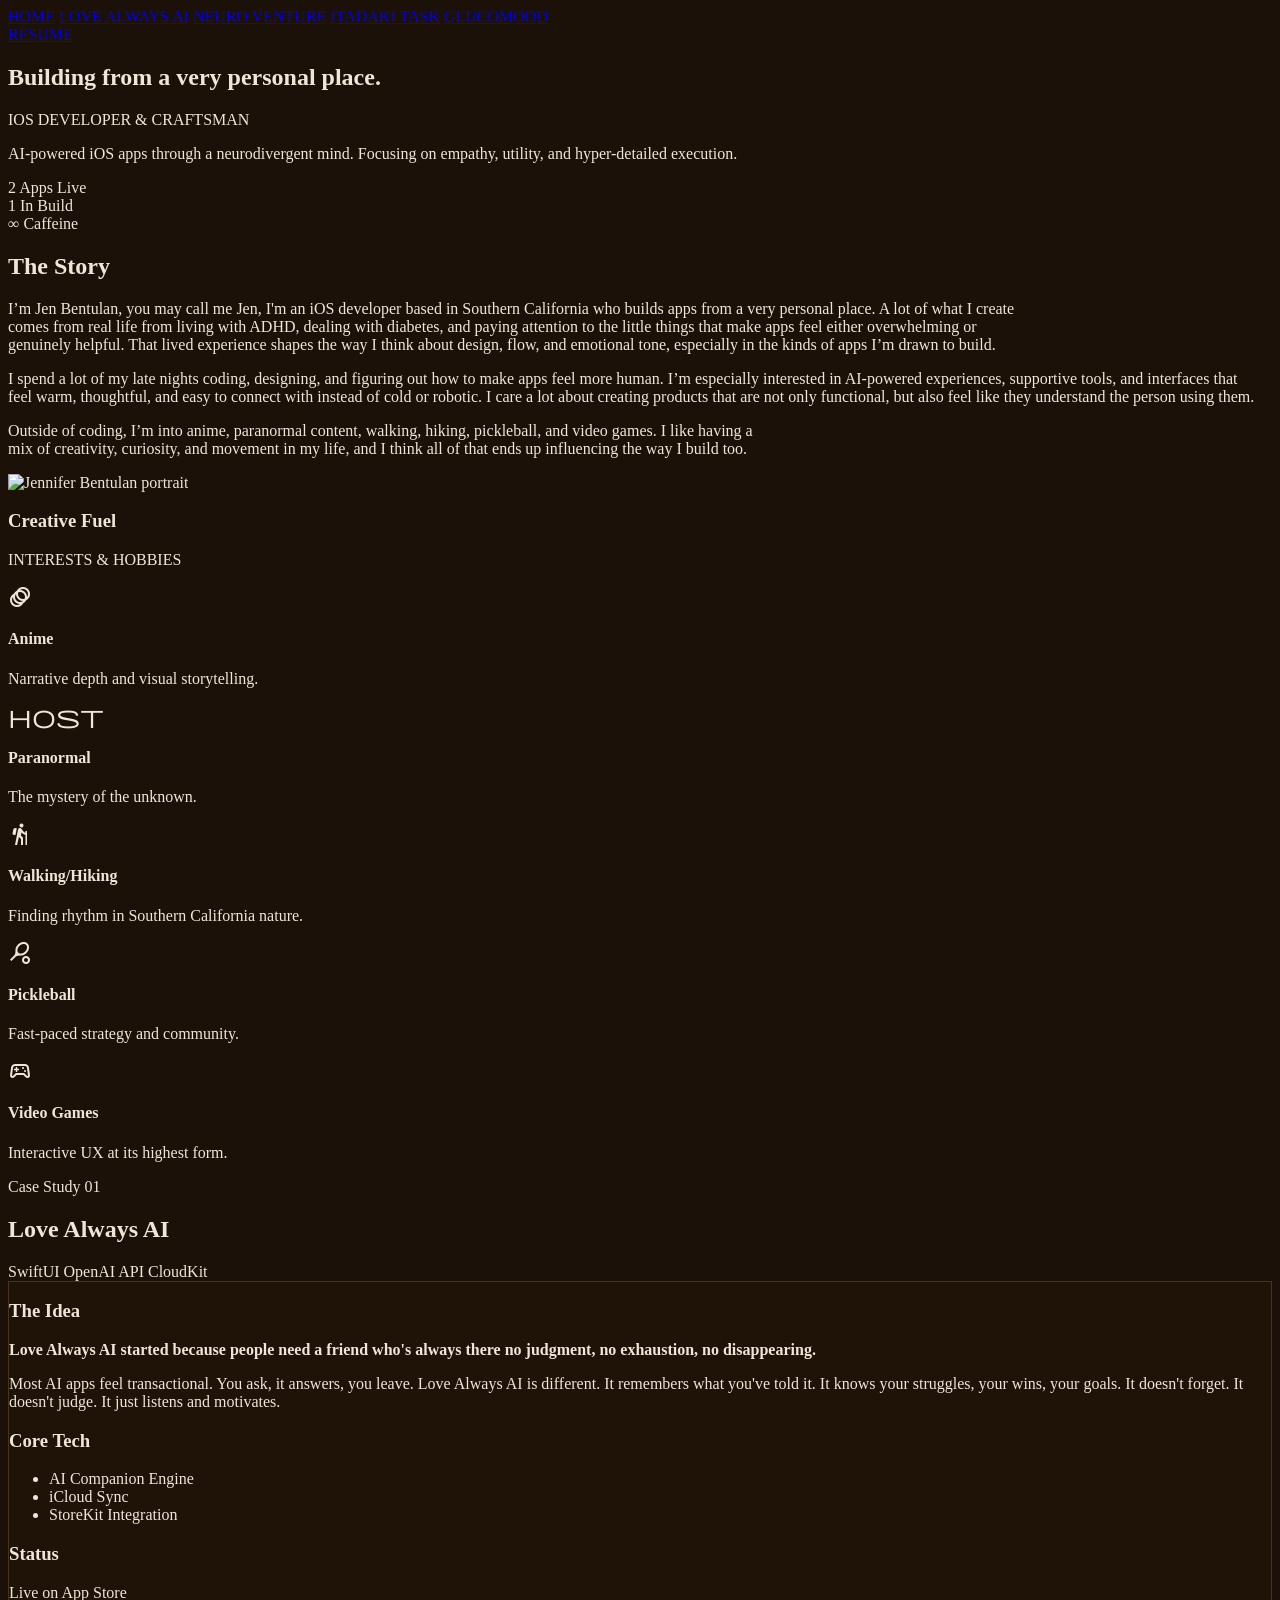
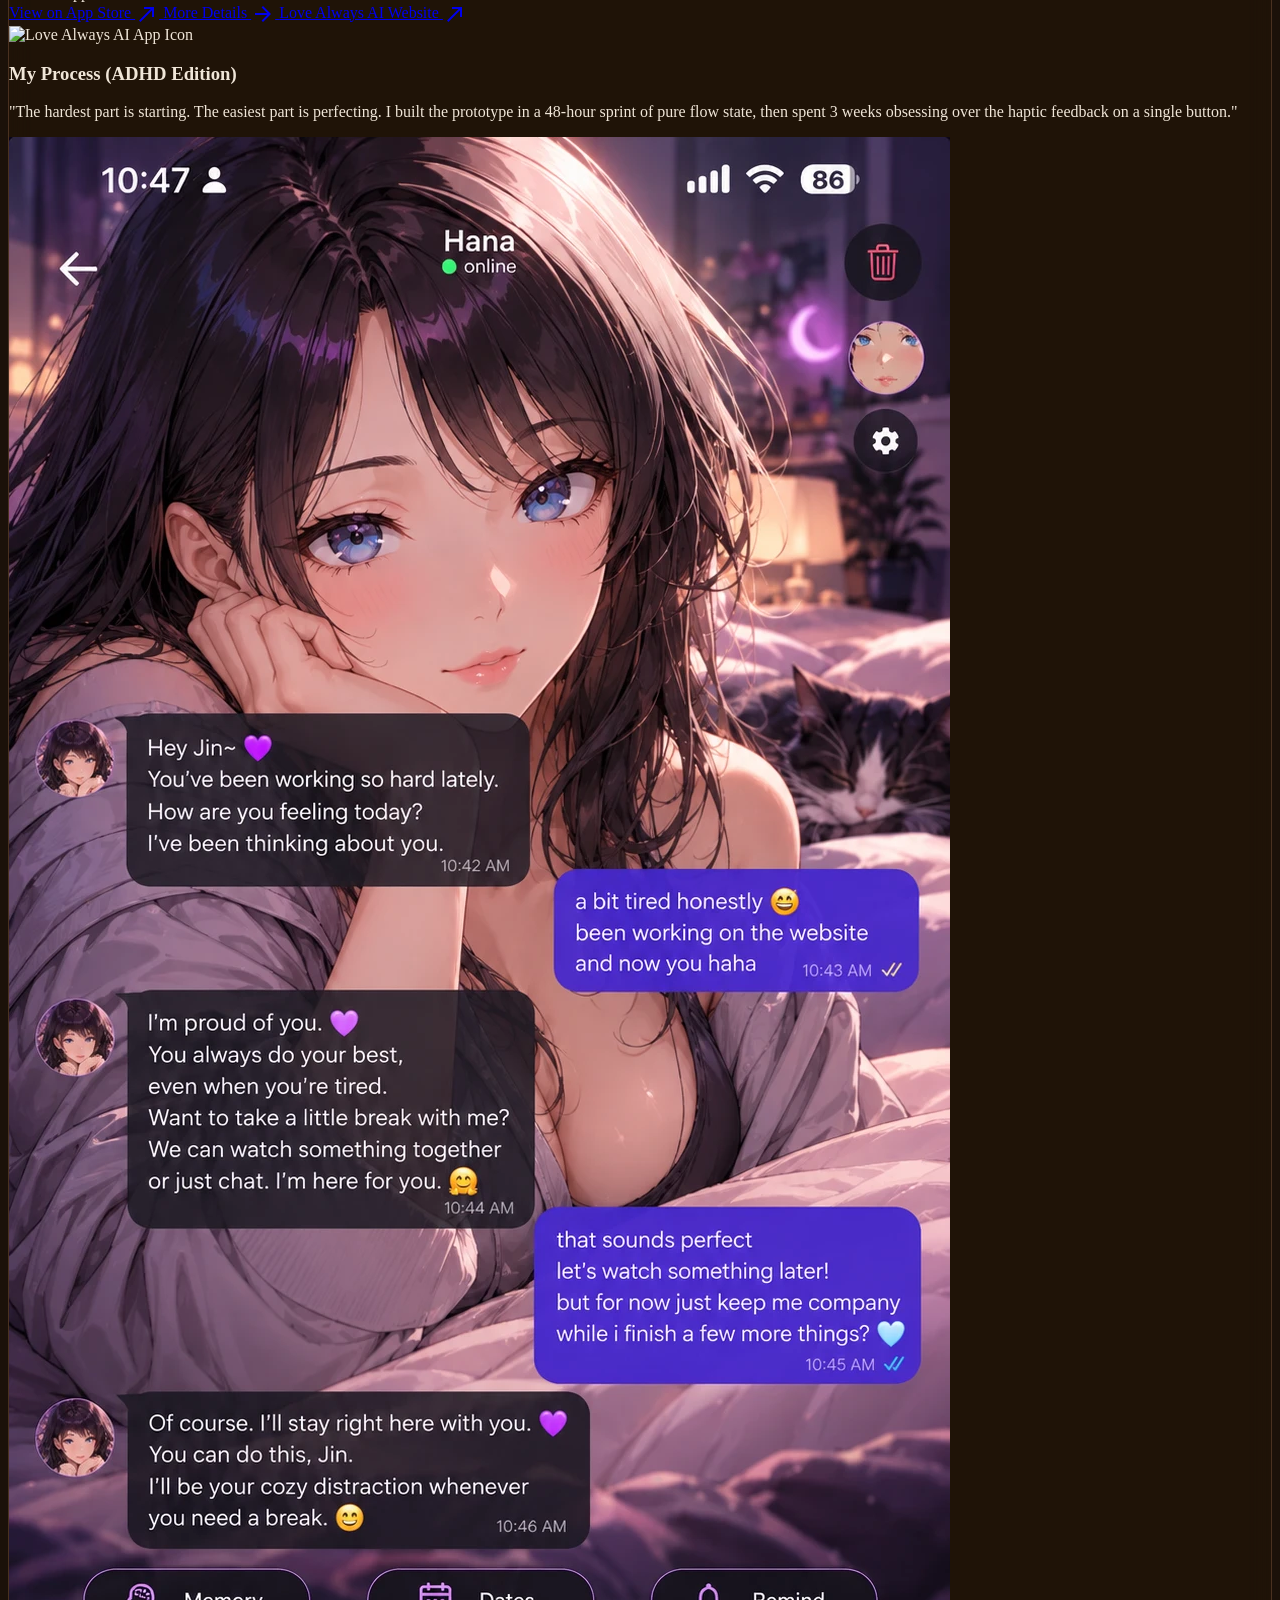
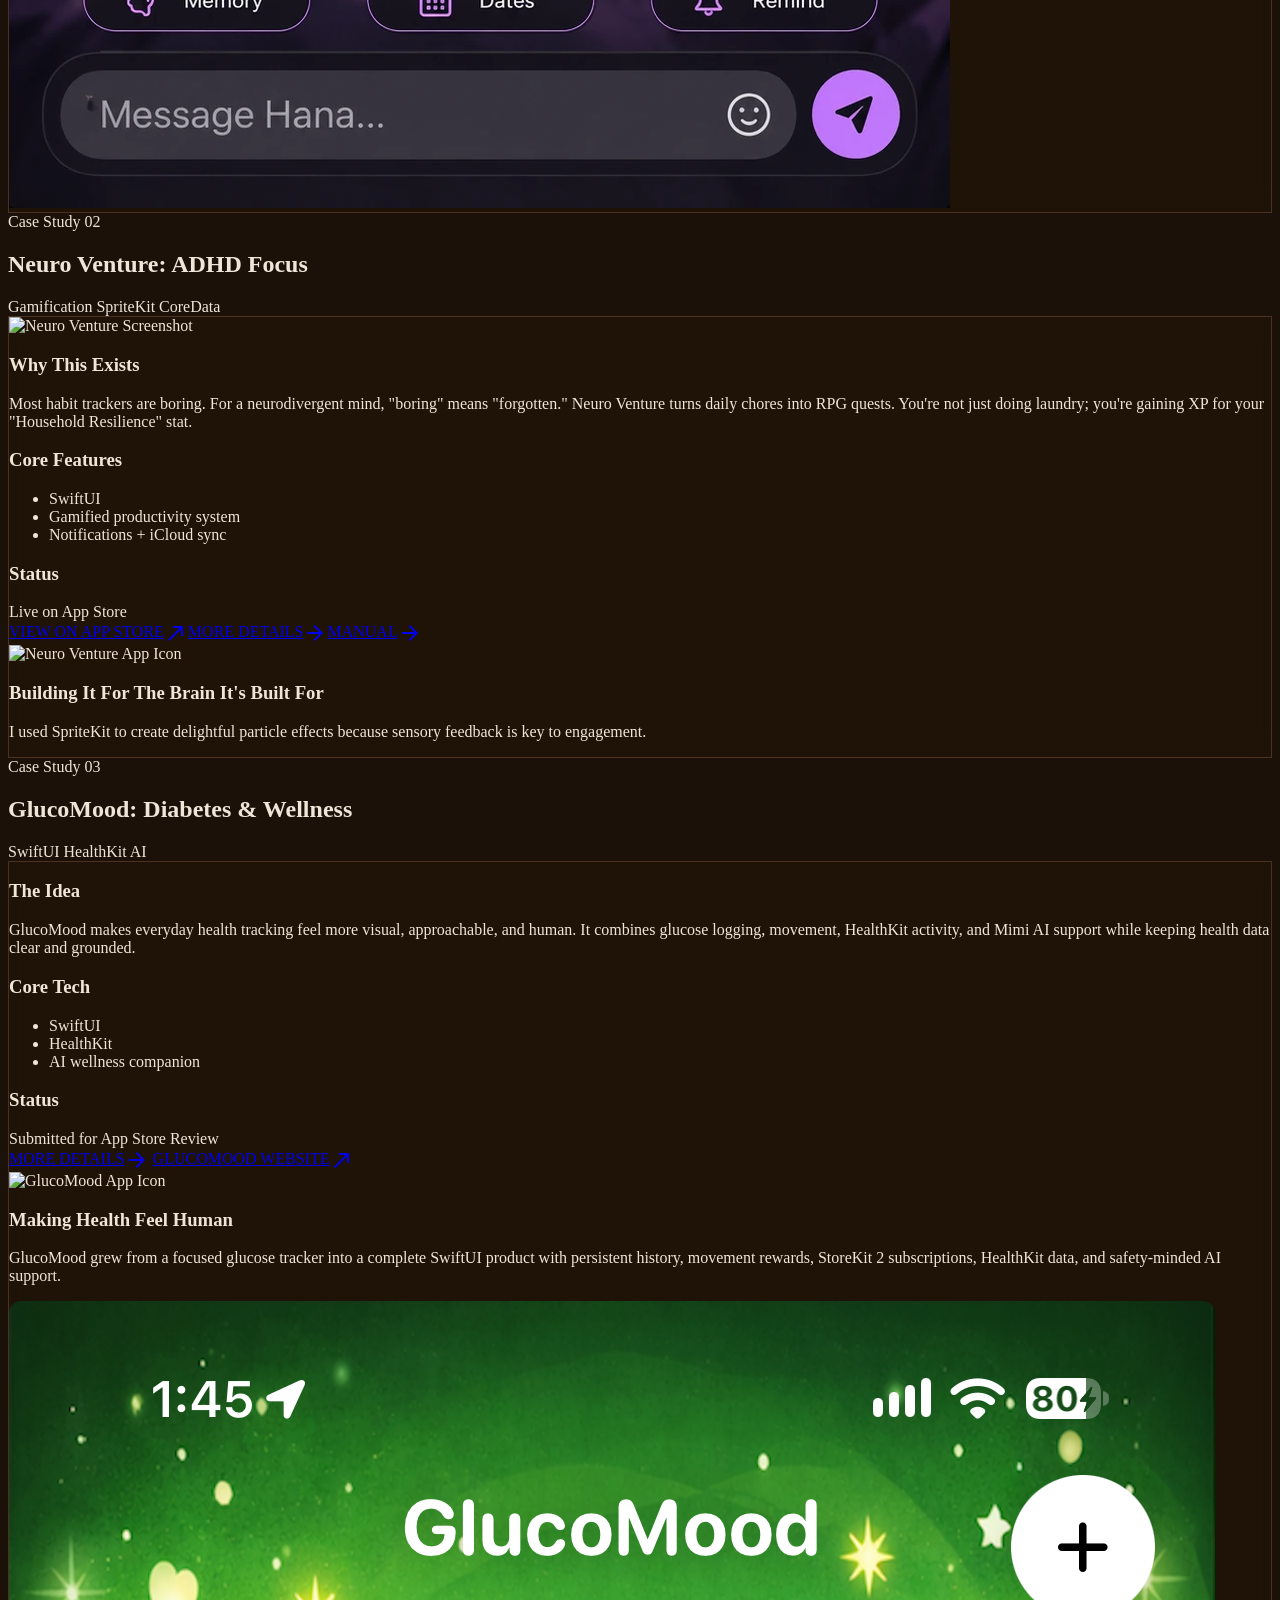
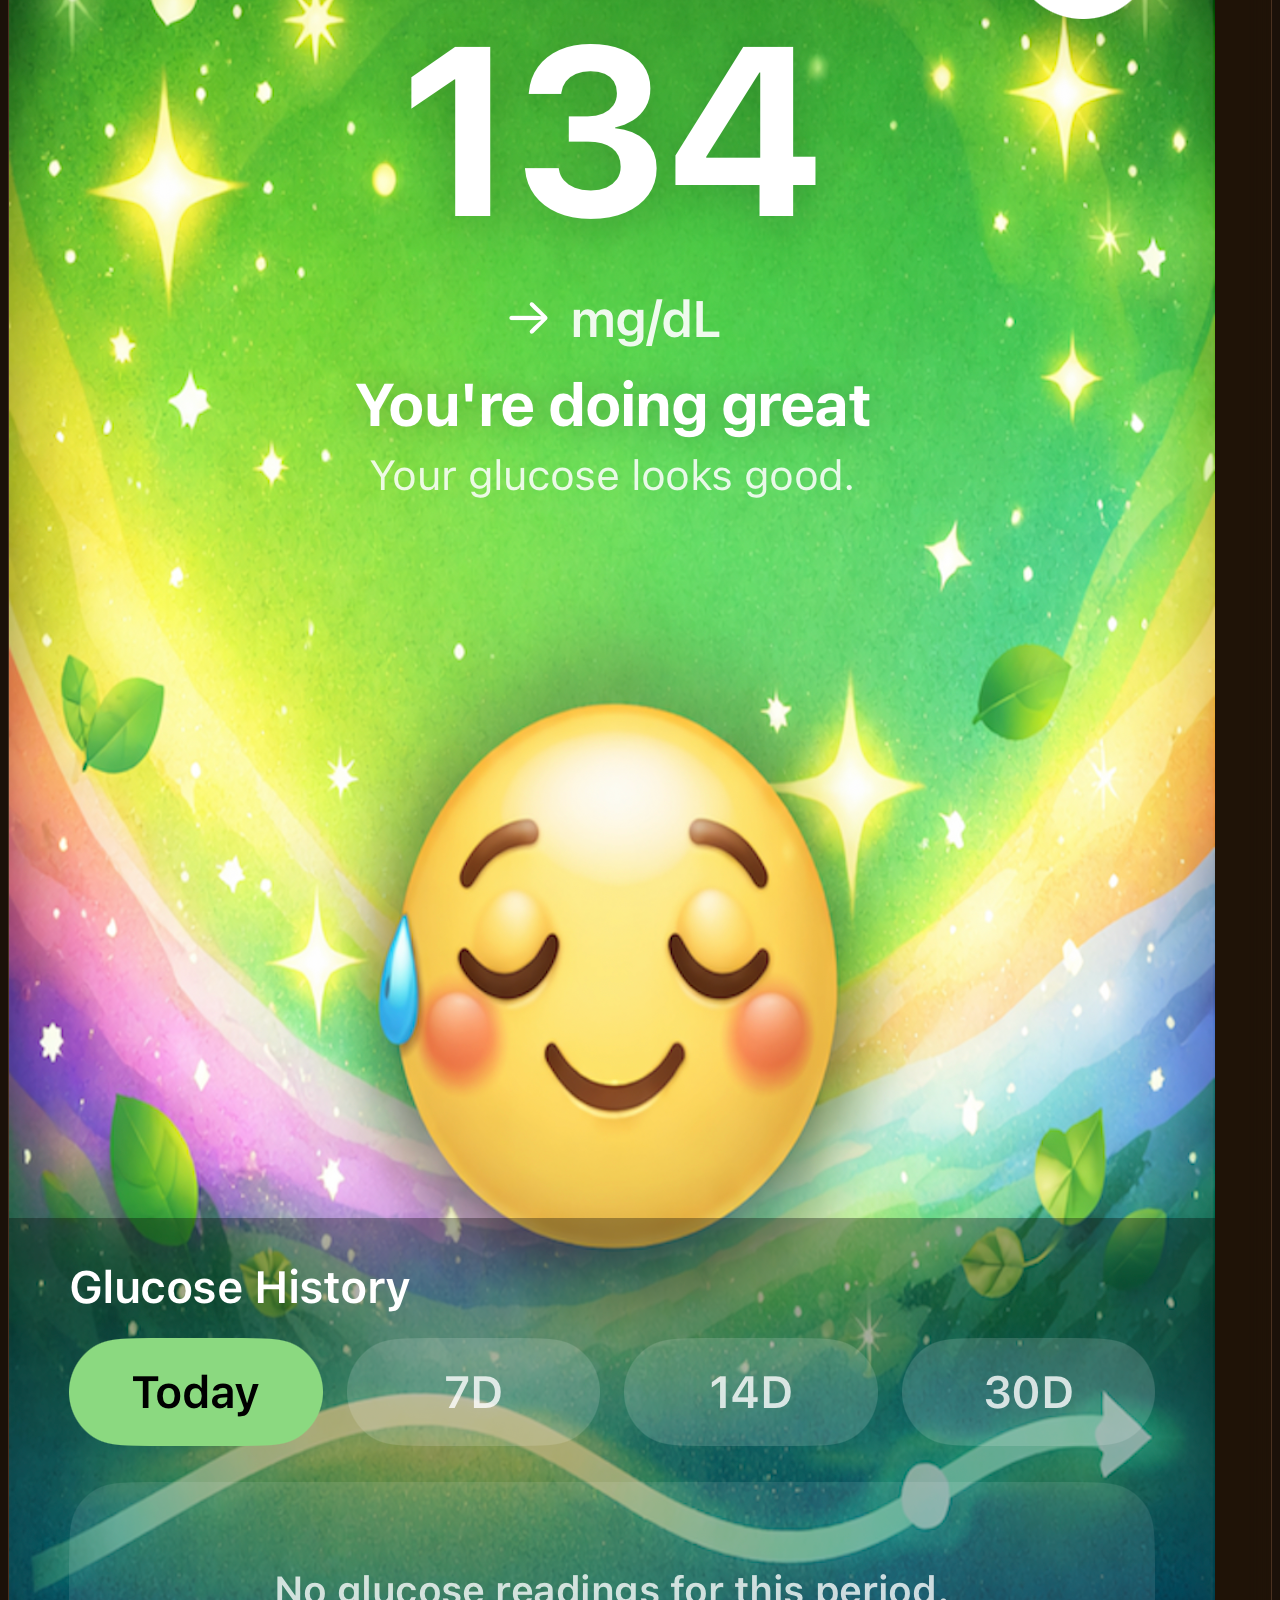
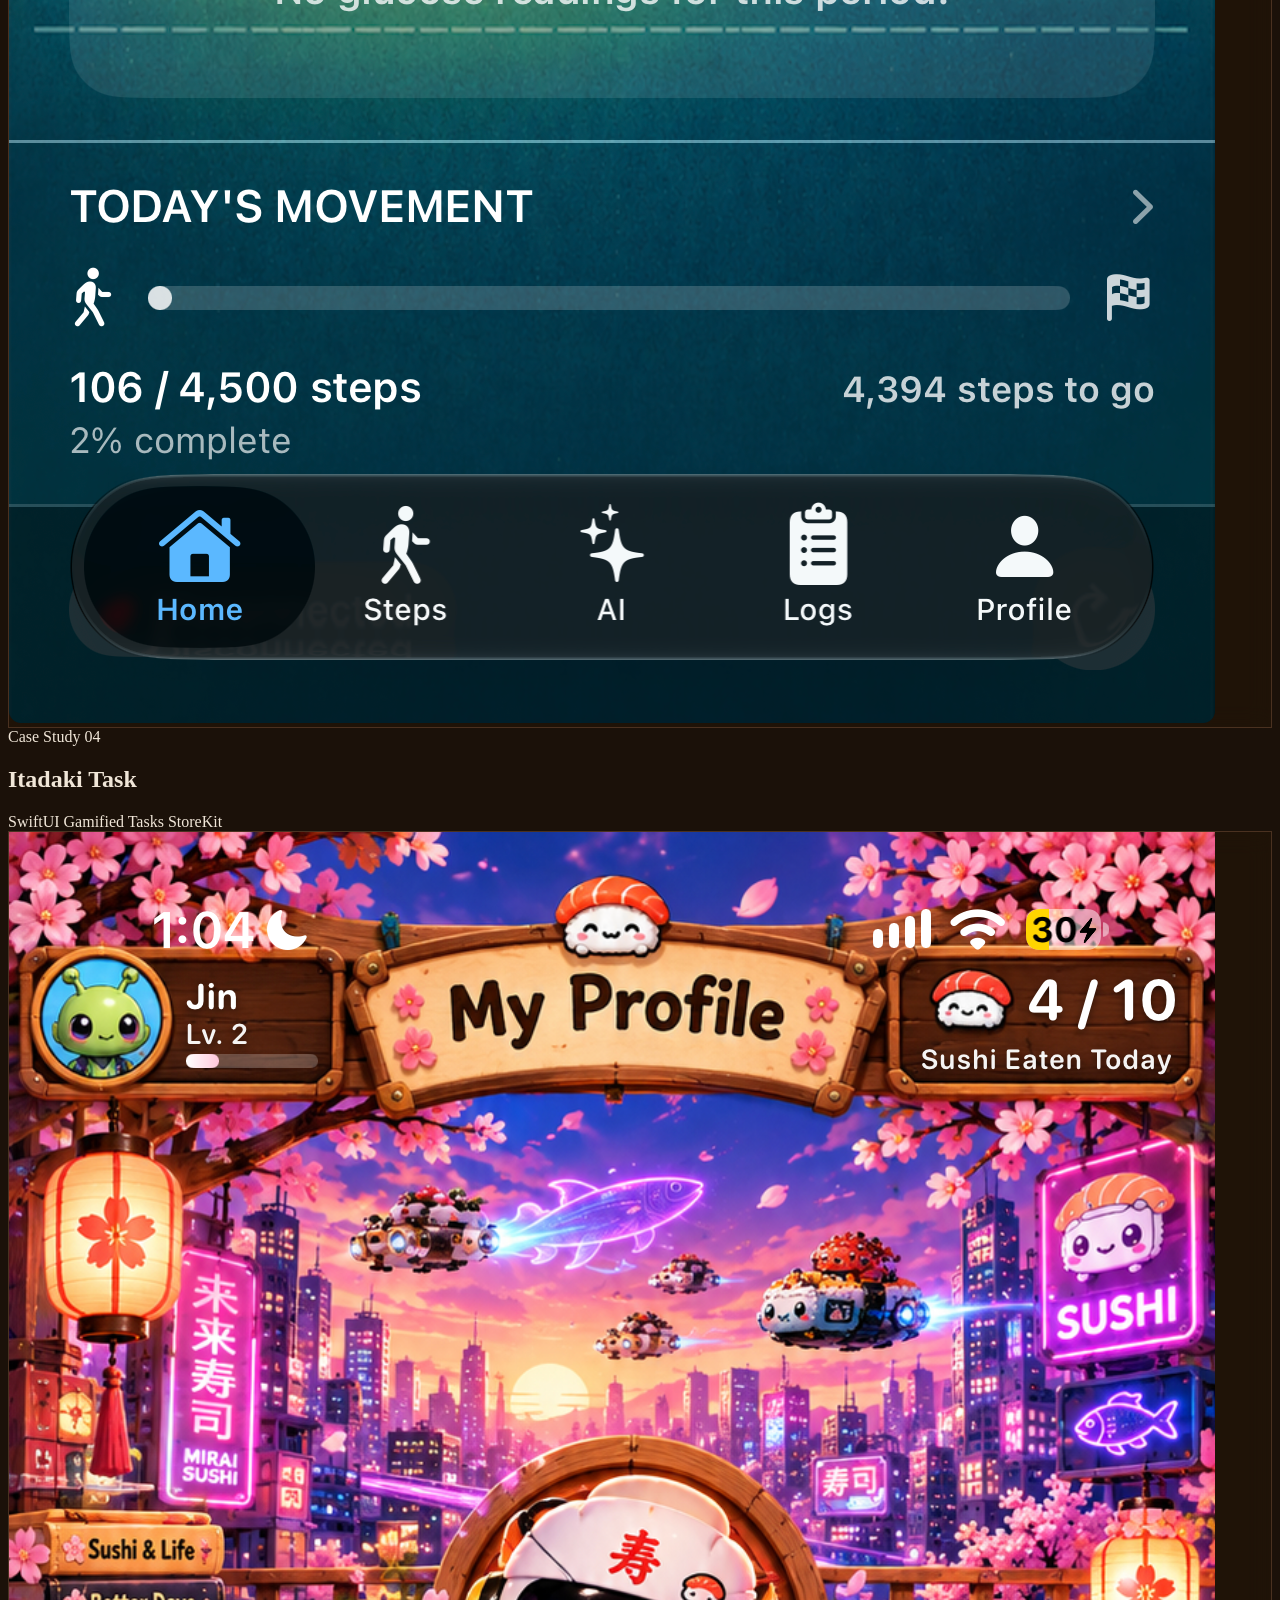
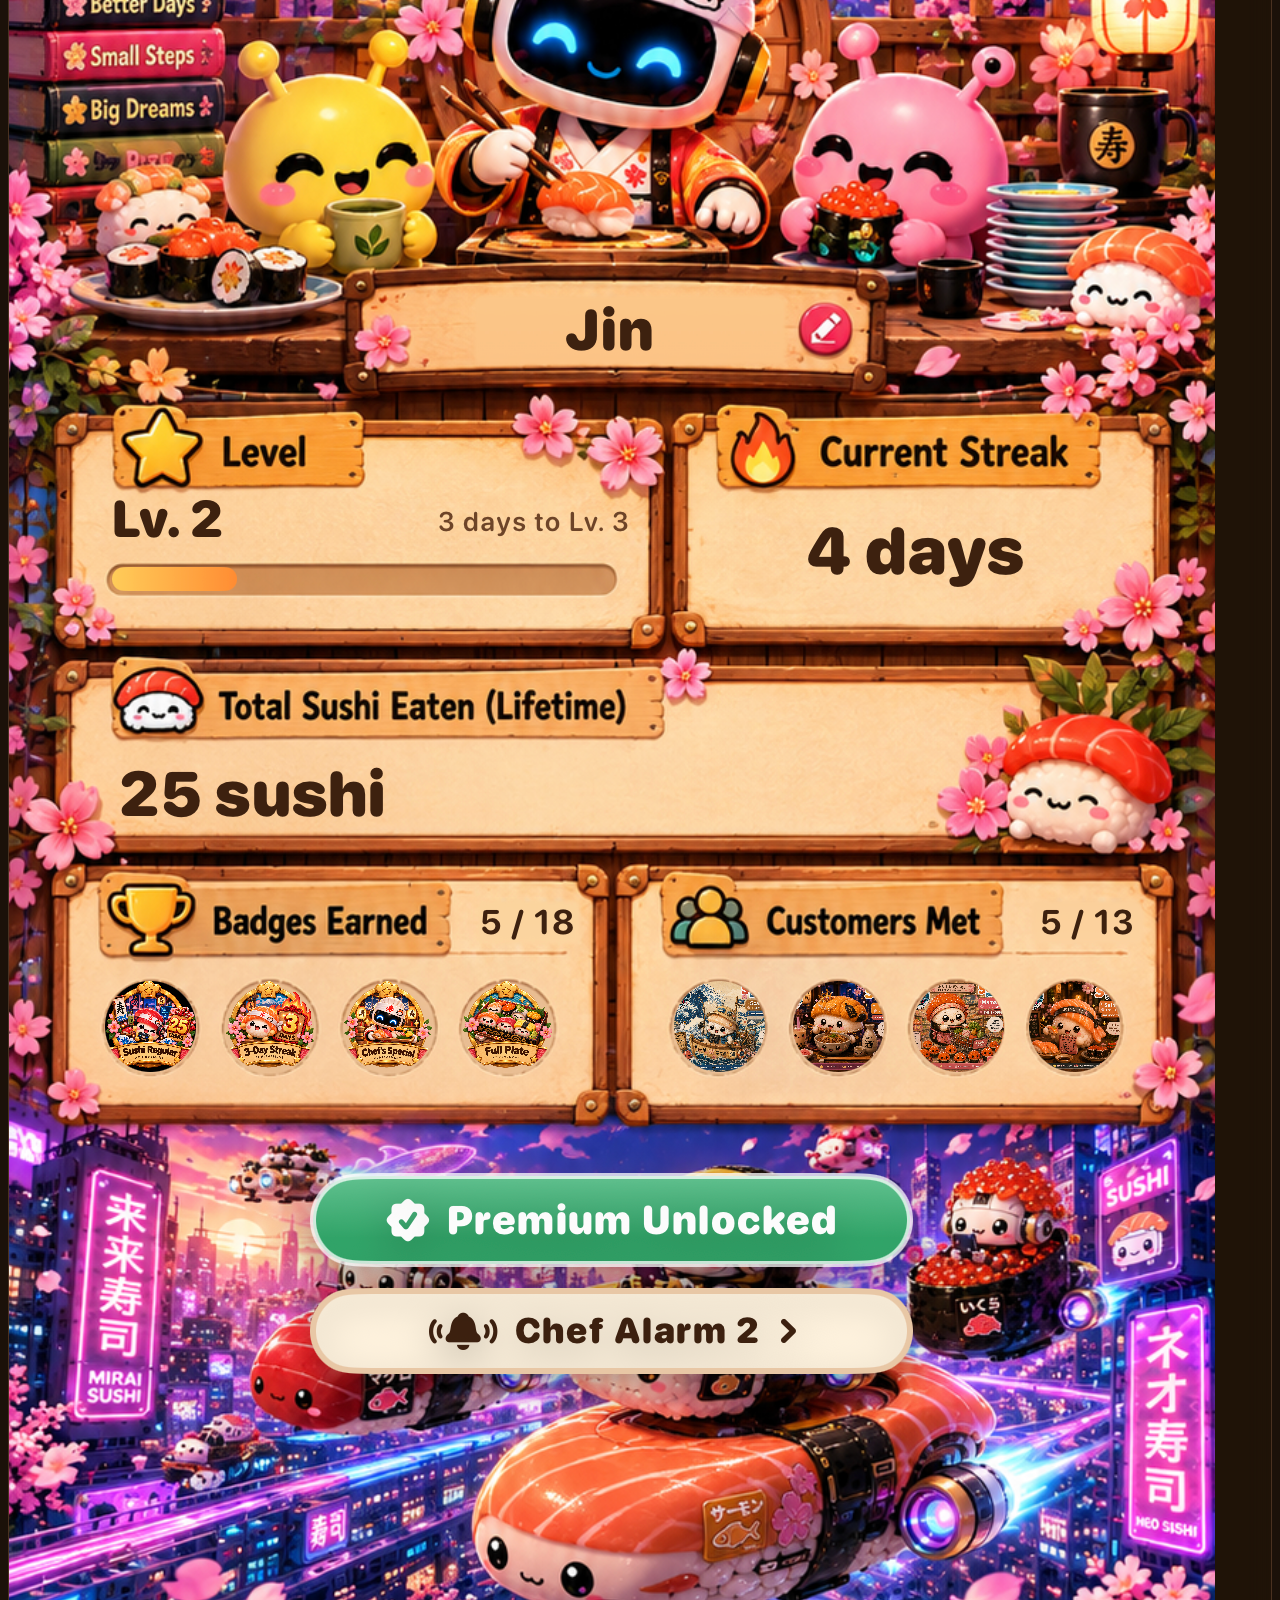
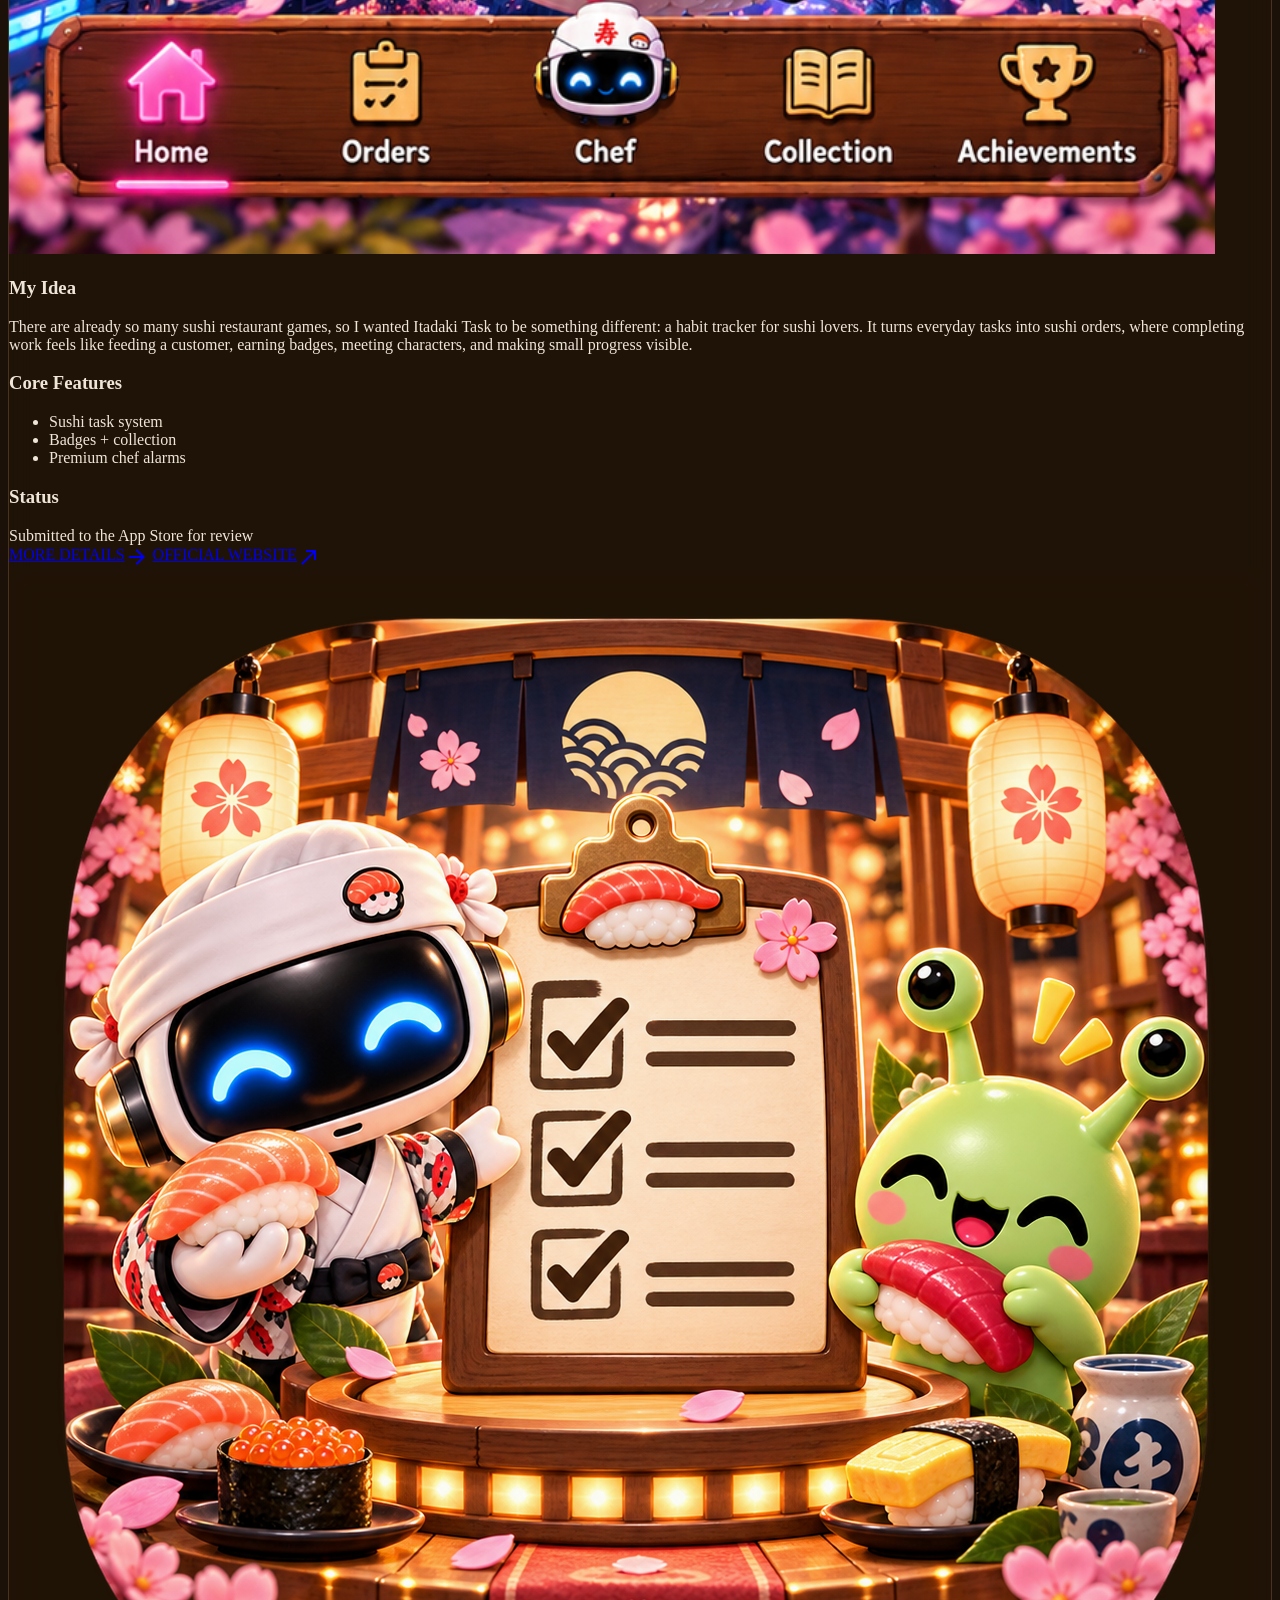
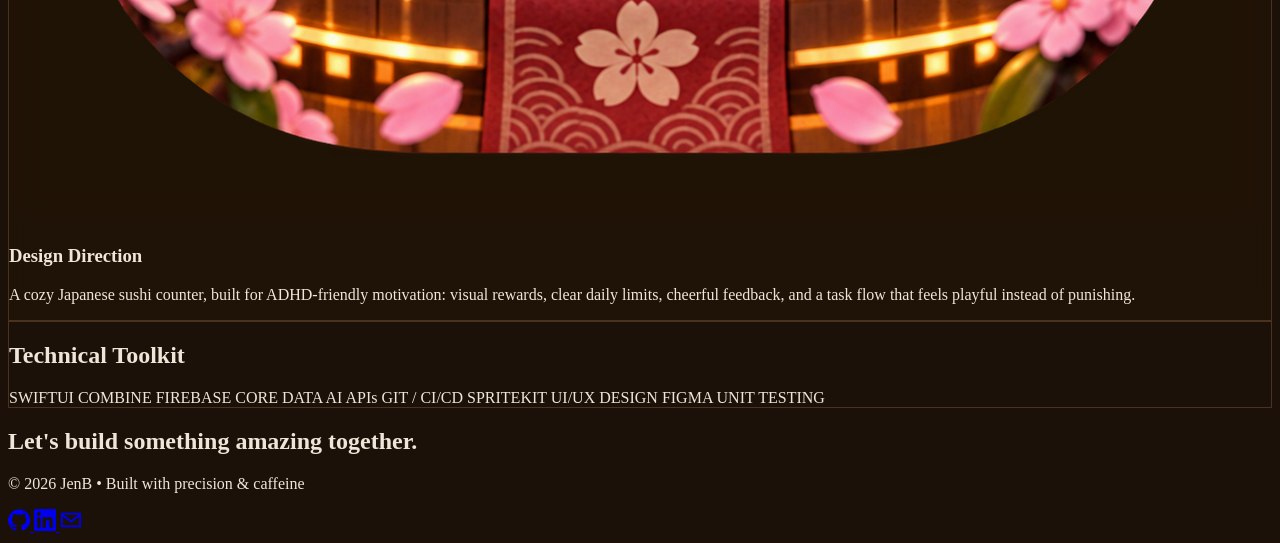
==== commit 68f33acf: "Update Itadaki case study framing" ====
--- a/index.html
+++ b/index.html
@@ -426,7 +426,7 @@
 </div>
 <div class="md:col-span-7 flex flex-col gap-10">
 <div>
-<h3 class="font-label-sm text-primary uppercase mb-4 tracking-widest">The Idea</h3>
+<h3 class="font-label-sm text-primary uppercase mb-4 tracking-widest">My Idea</h3>
 <p class="font-body-base text-on-surface-variant">There are already so many sushi restaurant games, so I wanted Itadaki Task to be something different: a habit tracker for sushi lovers. It turns everyday tasks into sushi orders, where completing work feels like feeding a customer, earning badges, meeting characters, and making small progress visible.</p>
 </div>
 <div class="grid grid-cols-2 gap-8">
@@ -440,7 +440,7 @@
 </div>
 <div>
 <h3 class="font-label-sm text-primary uppercase mb-4 tracking-widest">Status</h3>
-<div class="flex items-center gap-2"><span class="w-2 h-2 bg-secondary rounded-full live-dot"></span><span class="font-body-base">In active build</span></div>
+<div class="flex items-center gap-2"><span class="w-2 h-2 bg-secondary rounded-full live-dot"></span><span class="font-body-base">Submitted to the App Store for review</span></div>
 <a class="flex items-center gap-1 mt-2 text-secondary hover:text-primary transition-colors font-label-sm uppercase tracking-wider text-xs cursor-pointer" href="Itadaki-task.html">MORE DETAILS<span class="material-symbols-outlined text-sm">arrow_forward</span></a>
 <a class="flex items-center gap-1 mt-2 text-secondary hover:text-primary transition-colors font-label-sm uppercase tracking-wider text-xs" href="https://supahsushi.github.io/itadaki-task-website/" target="_blank">OFFICIAL WEBSITE<span class="material-symbols-outlined text-sm">north_east</span></a>
 <div class="mt-4"><img alt="Itadaki Task App Icon" class="w-16 h-16 md:w-20 md:h-20 rounded-2xl shadow-lg border border-low glass-card p-1 object-cover" src="itadaki-icon.png"></div>
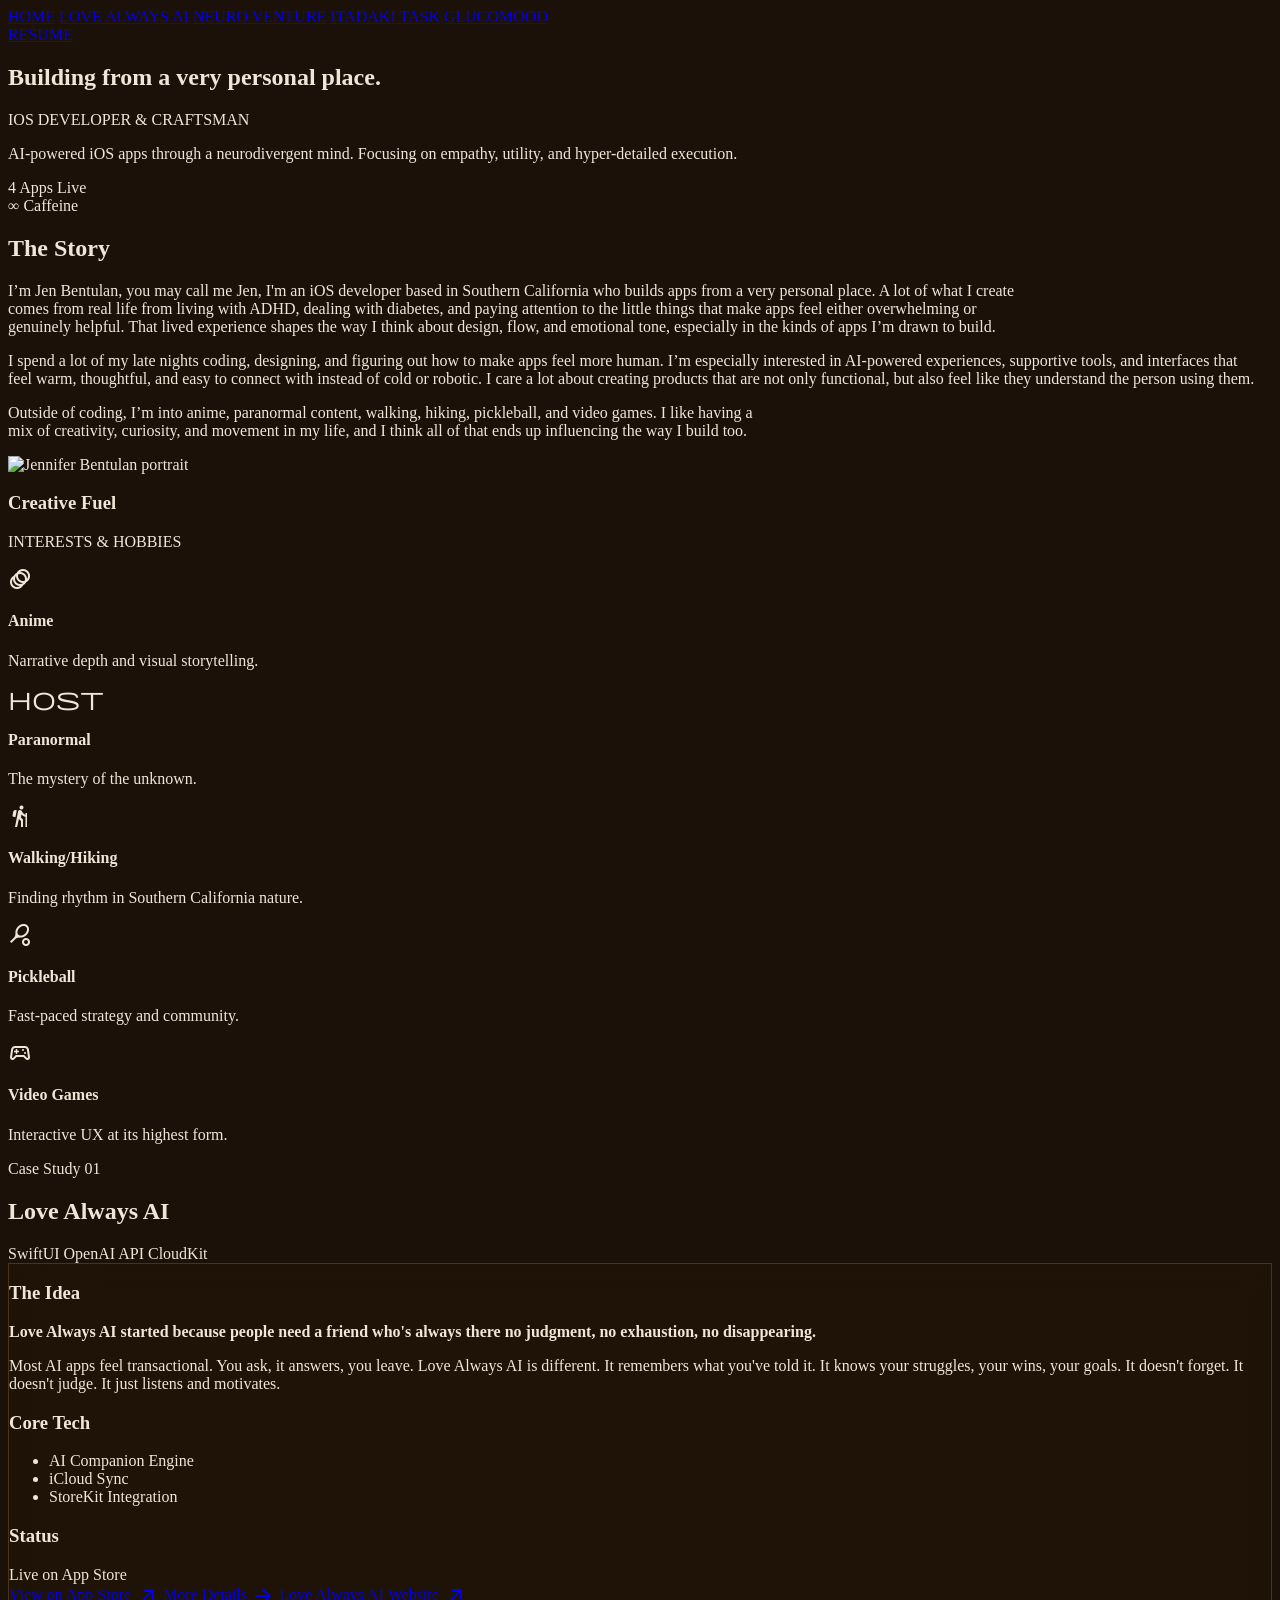
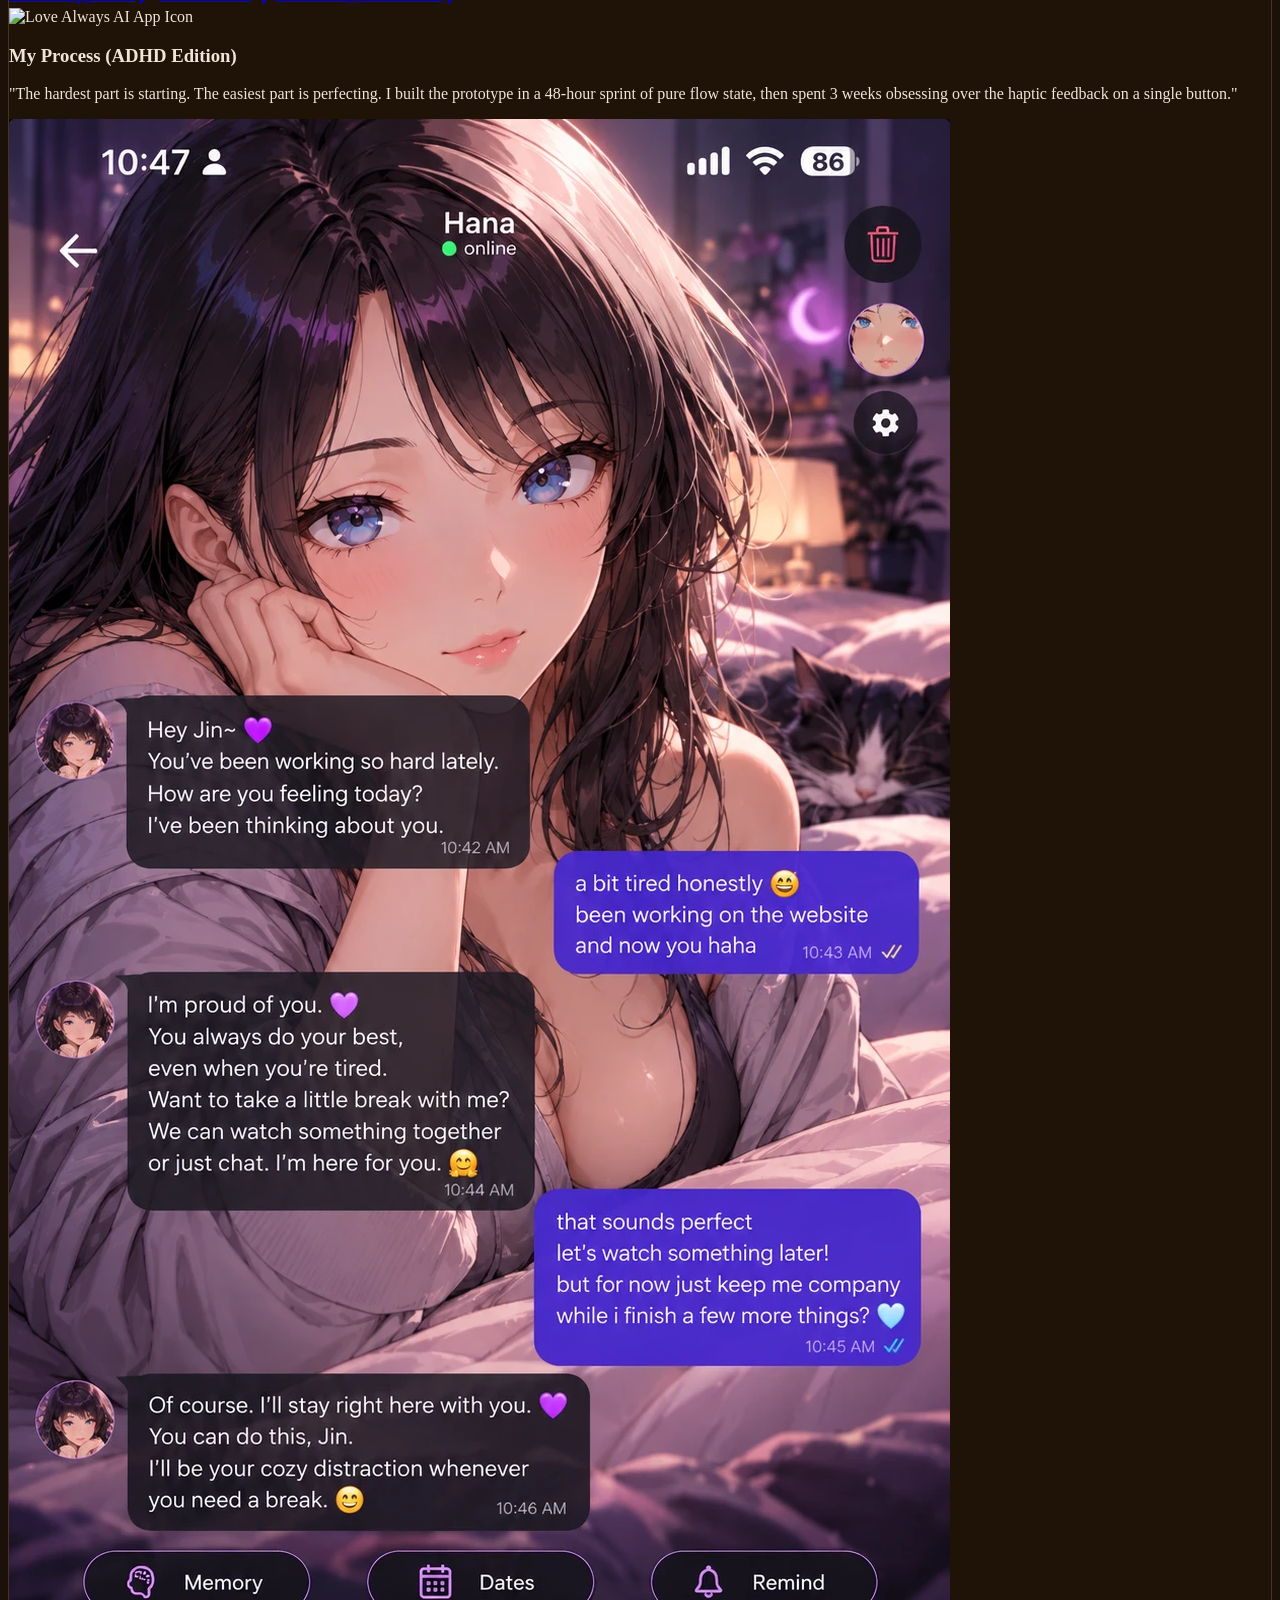
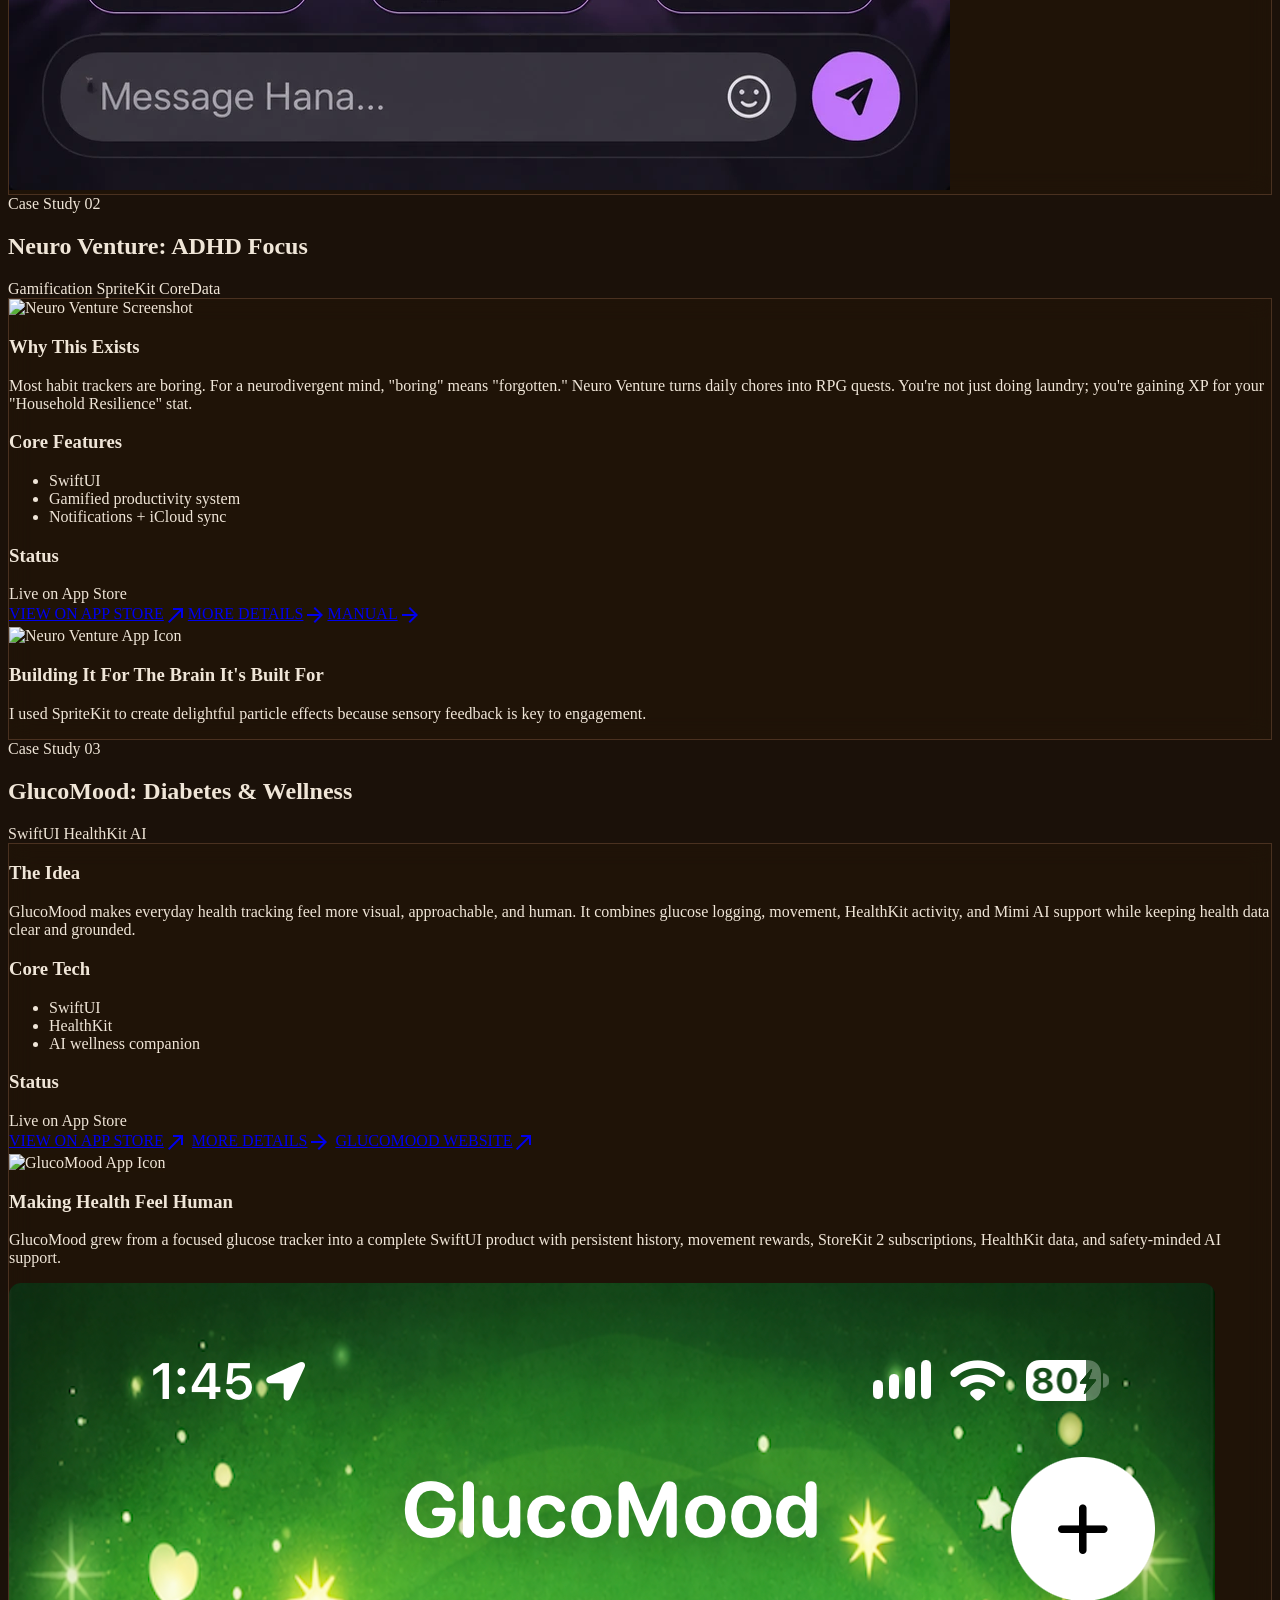
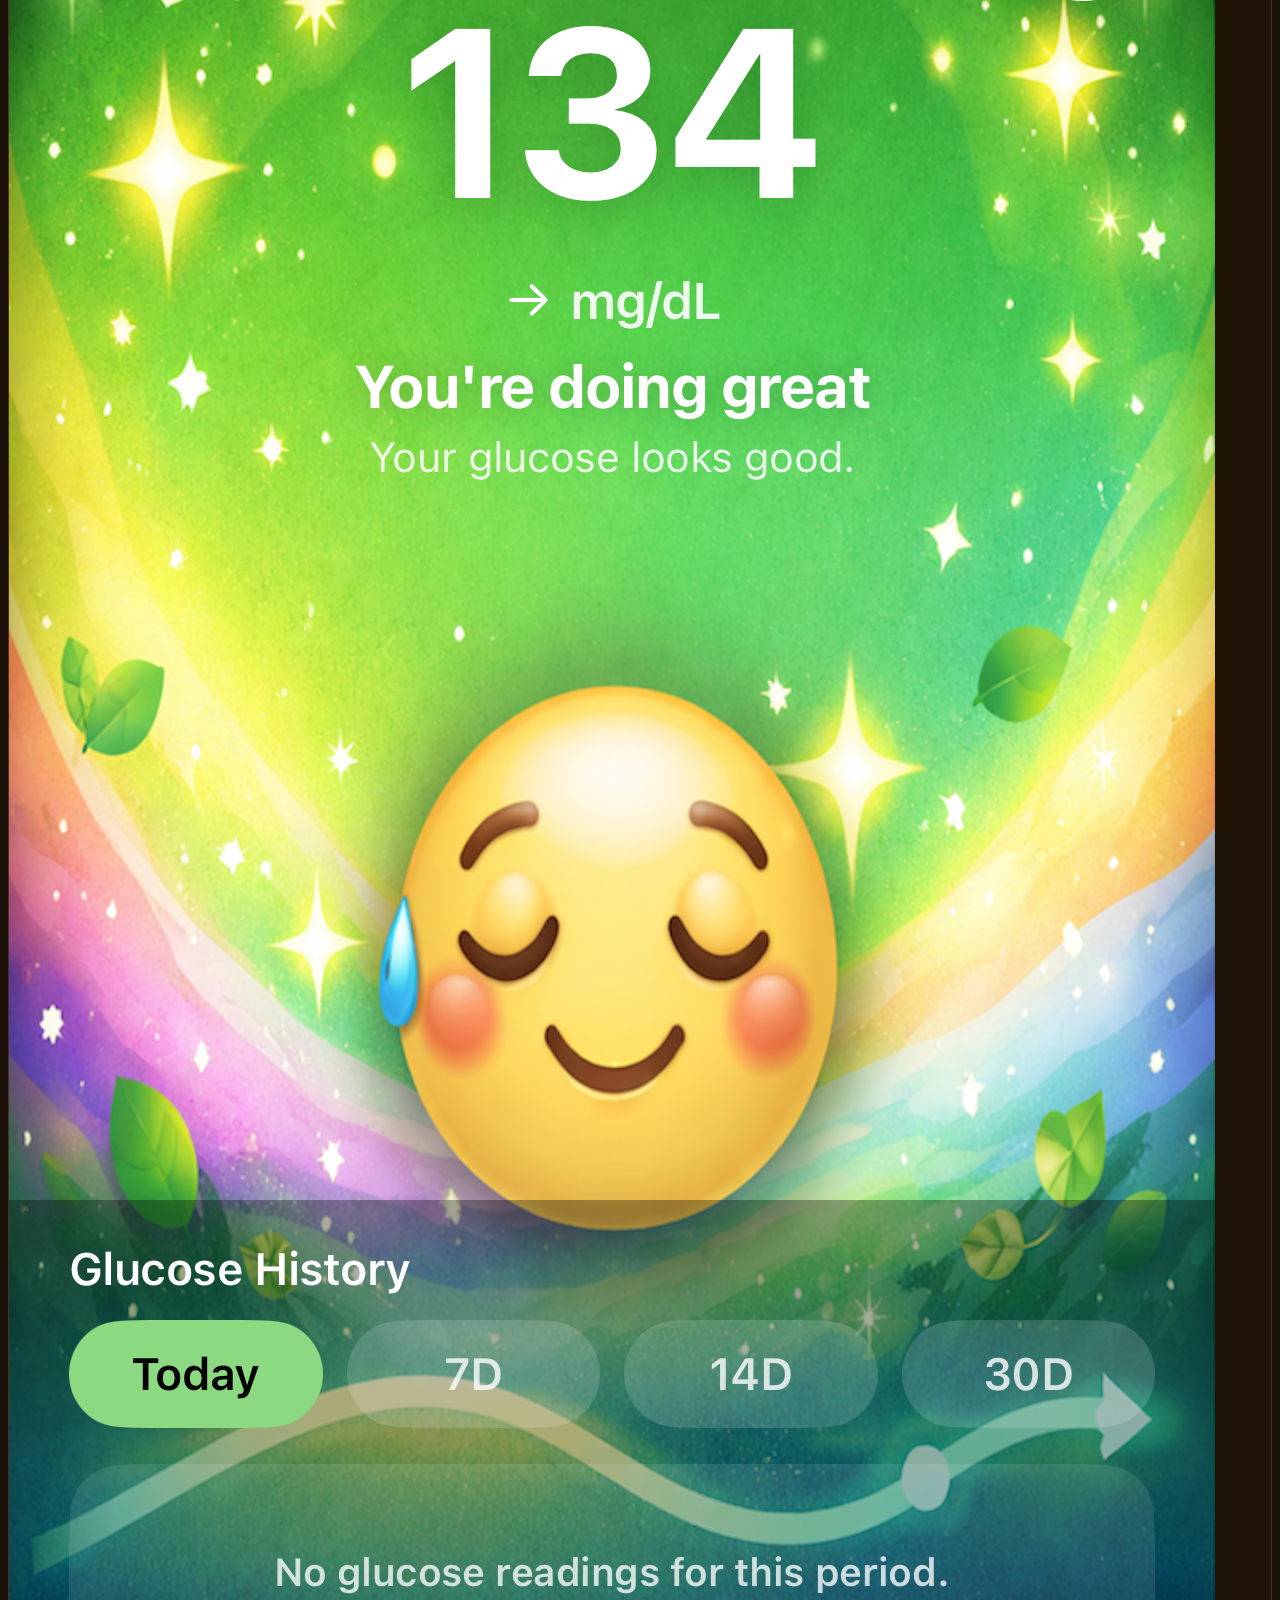
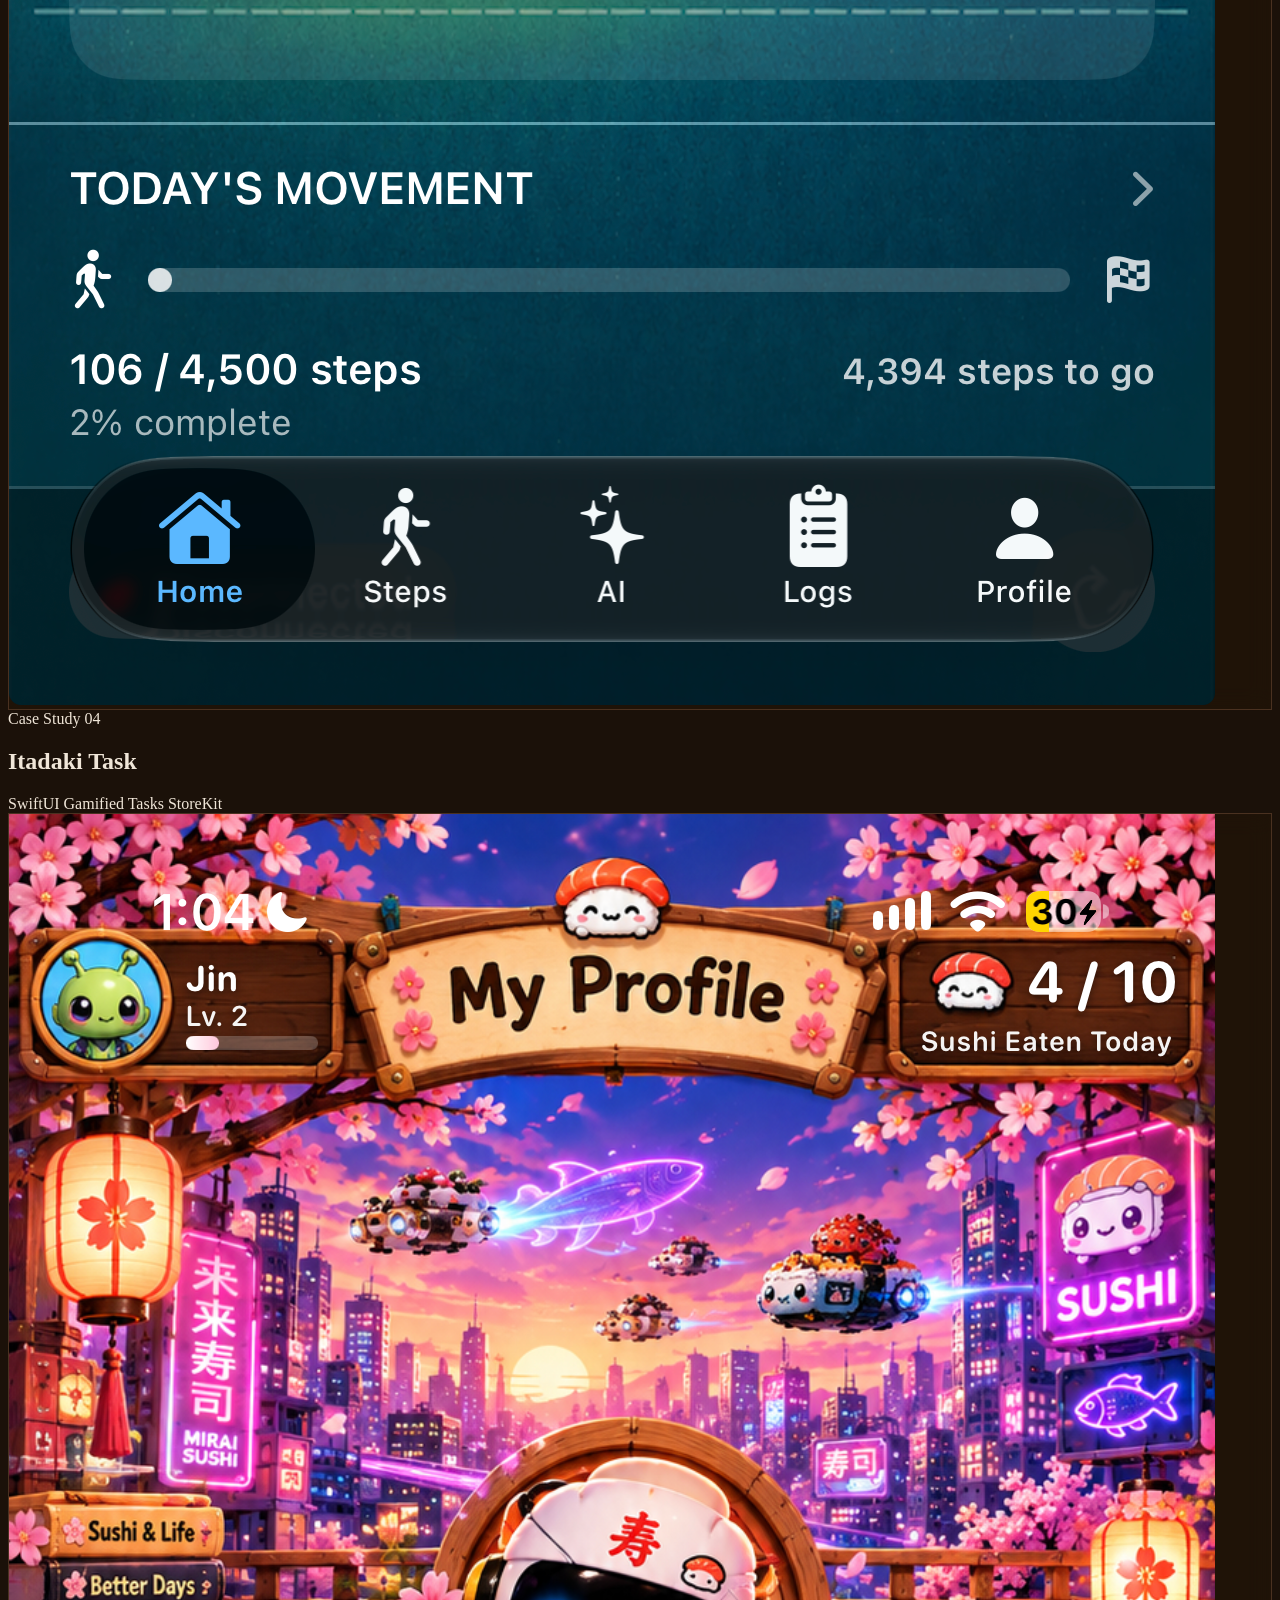
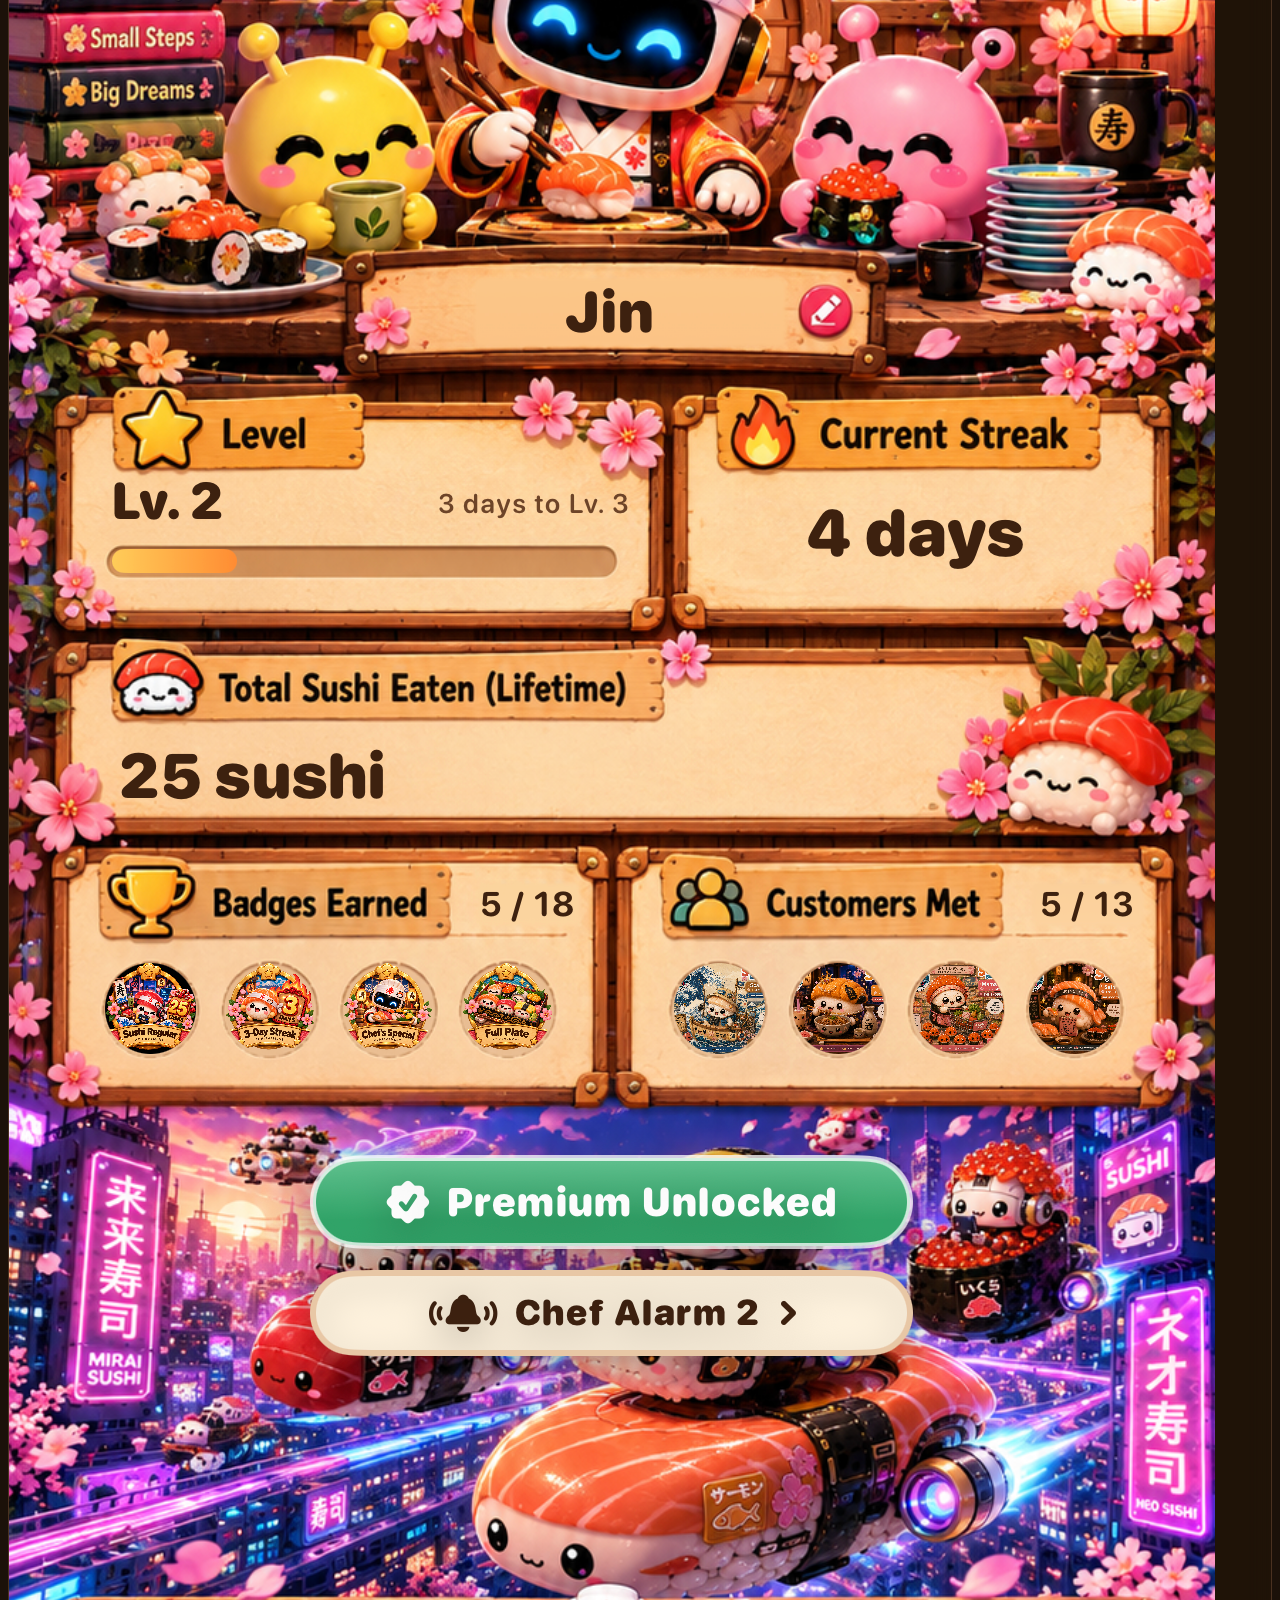
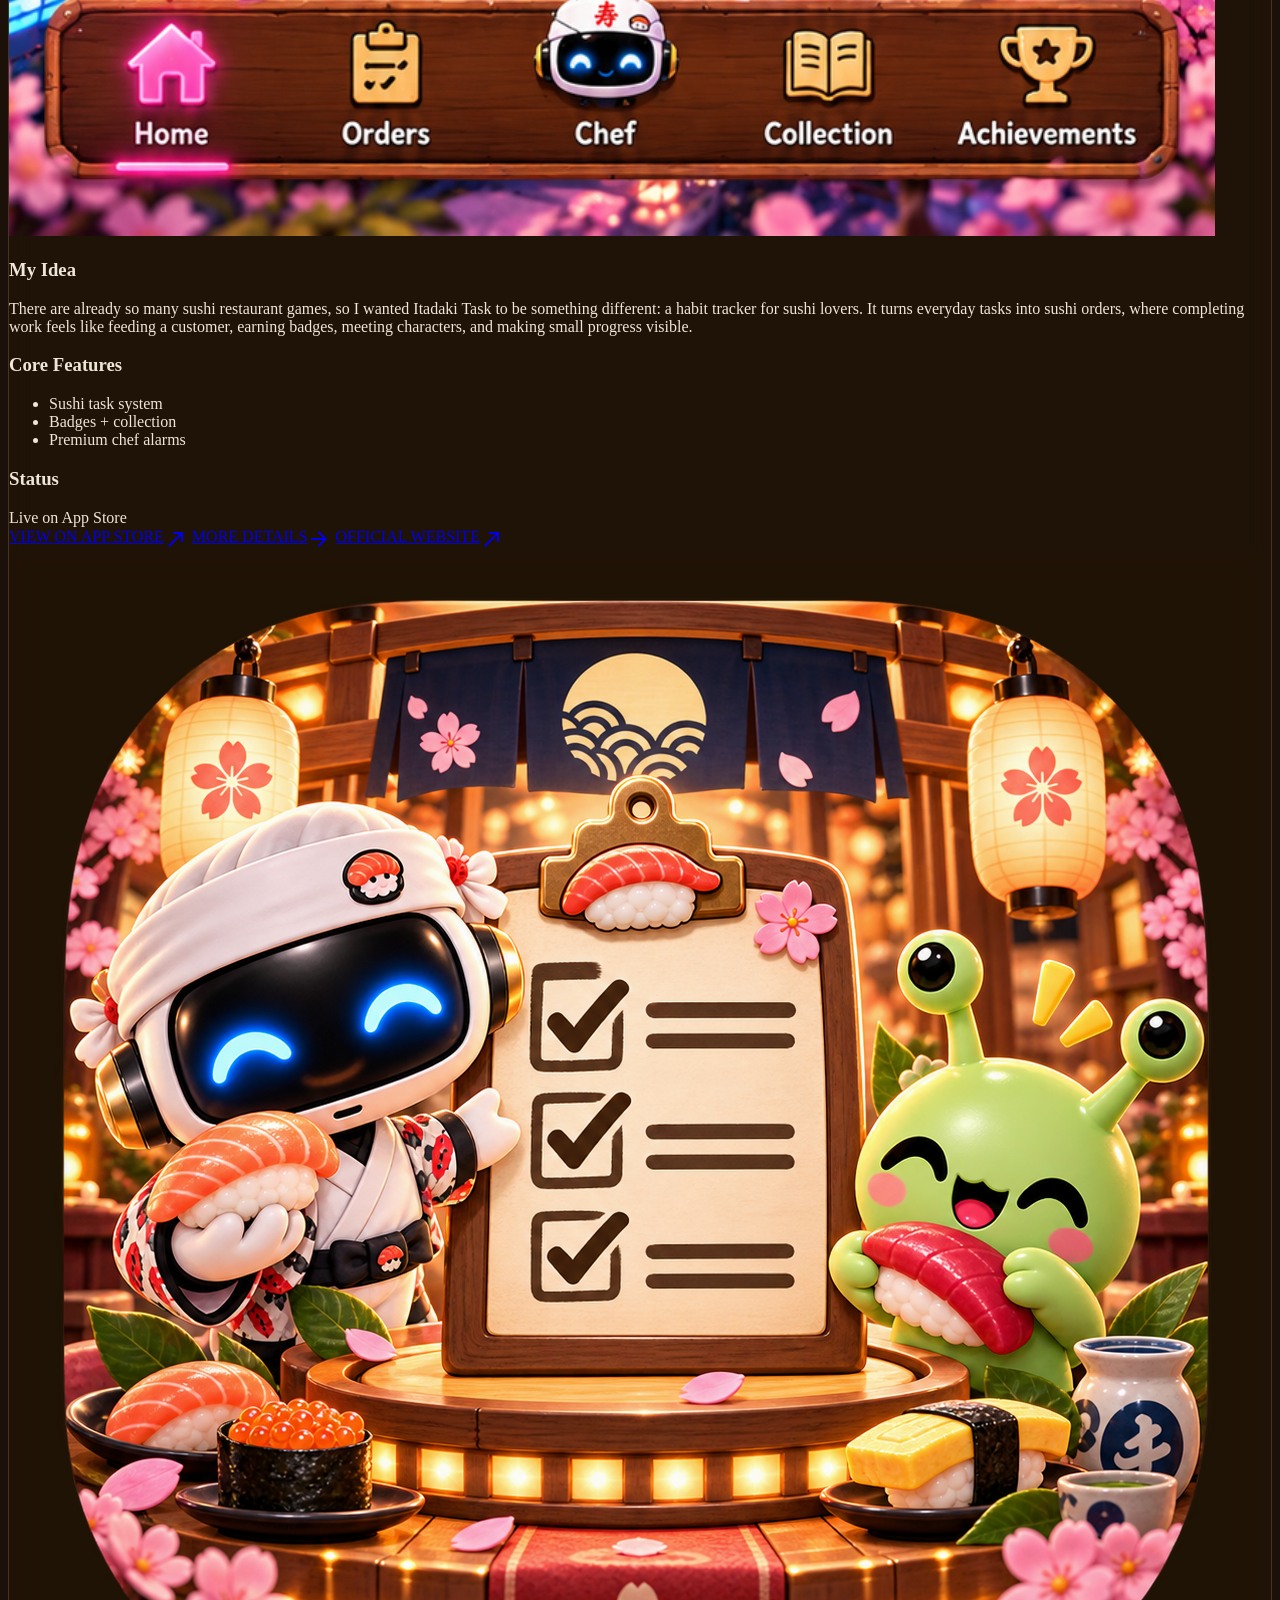
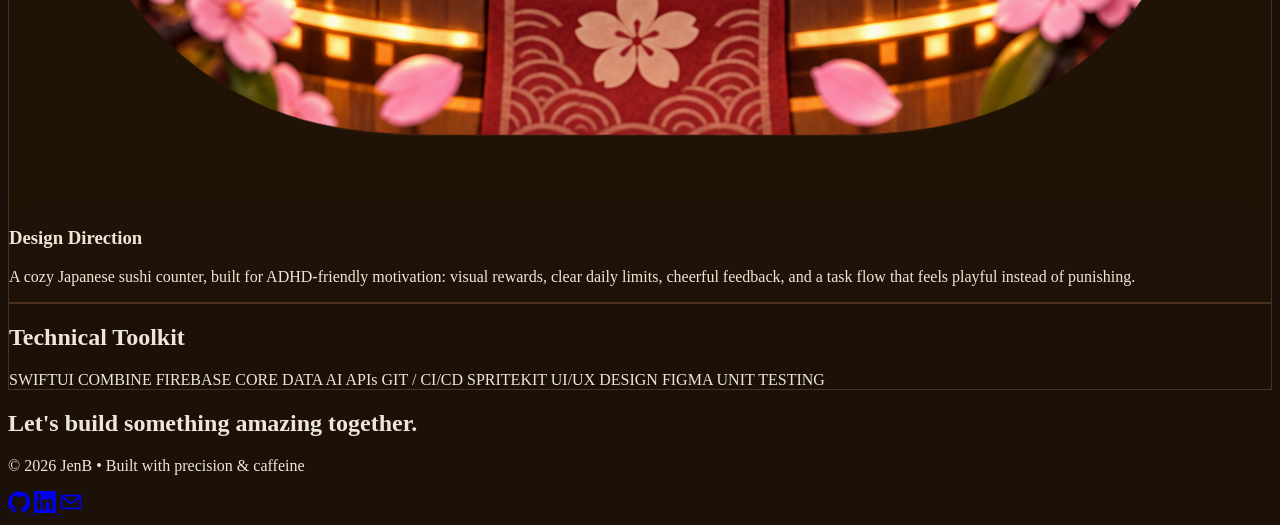
==== commit cdcf2f8c: "Mark GlucoMood and Itadaki Task as live on the App Store Both apps are now released, so the home pag" ====
--- a/index.html
+++ b/index.html
@@ -184,12 +184,8 @@
             </p>
 <div class="flex gap-12">
 <div class="flex flex-col">
-<span class="font-hero-display text-4xl text-secondary">2</span>
+<span class="font-hero-display text-4xl text-secondary">4</span>
 <span class="font-label-sm text-label-sm uppercase text-text-muted">Apps Live</span>
-</div>
-<div class="flex flex-col">
-<span class="font-hero-display text-4xl text-secondary">1</span>
-<span class="font-label-sm text-label-sm uppercase text-text-muted">In Build</span>
 </div>
 <div class="flex flex-col">
 <span class="font-hero-display text-4xl text-secondary">∞</span>
@@ -385,7 +381,8 @@
 </div>
 <div>
 <h3 class="font-label-sm text-primary uppercase mb-4 tracking-widest">Status</h3>
-<div class="flex items-center gap-2"><span class="w-2 h-2 bg-secondary rounded-full live-dot"></span><span class="font-body-base">Submitted for App Store Review</span></div>
+<div class="flex items-center gap-2"><span class="w-2 h-2 bg-green-500 rounded-full live-dot"></span><span class="font-body-base">Live on App Store</span></div>
+<a class="flex items-center gap-1 mt-2 text-secondary hover:text-primary transition-colors font-label-sm uppercase tracking-wider text-xs" href="https://apps.apple.com/us/app/glucomood/id6807535514" target="_blank">VIEW ON APP STORE<span class="material-symbols-outlined text-sm">north_east</span></a>
 <a class="flex items-center gap-1 mt-2 text-secondary hover:text-primary transition-colors font-label-sm uppercase tracking-wider text-xs cursor-pointer" href="glucomood.html">MORE DETAILS<span class="material-symbols-outlined text-sm">arrow_forward</span></a>
 <a class="flex items-center gap-1 mt-2 text-secondary hover:text-primary transition-colors font-label-sm uppercase tracking-wider text-xs" href="https://supahsushi.github.io/glucomood" target="_blank">GLUCOMOOD WEBSITE<span class="material-symbols-outlined text-sm">north_east</span></a>
 <div class="mt-4"><img alt="GlucoMood App Icon" class="w-16 h-16 md:w-20 md:h-20 rounded-2xl shadow-lg border border-low glass-card p-1 object-cover" src="https://lh3.googleusercontent.com/aida-public/[base64]"></div>
@@ -440,7 +437,8 @@
 </div>
 <div>
 <h3 class="font-label-sm text-primary uppercase mb-4 tracking-widest">Status</h3>
-<div class="flex items-center gap-2"><span class="w-2 h-2 bg-secondary rounded-full live-dot"></span><span class="font-body-base">Submitted to the App Store for review</span></div>
+<div class="flex items-center gap-2"><span class="w-2 h-2 bg-green-500 rounded-full live-dot"></span><span class="font-body-base">Live on App Store</span></div>
+<a class="flex items-center gap-1 mt-2 text-secondary hover:text-primary transition-colors font-label-sm uppercase tracking-wider text-xs" href="https://apps.apple.com/us/app/itadaki-task/id6816896264" target="_blank">VIEW ON APP STORE<span class="material-symbols-outlined text-sm">north_east</span></a>
 <a class="flex items-center gap-1 mt-2 text-secondary hover:text-primary transition-colors font-label-sm uppercase tracking-wider text-xs cursor-pointer" href="Itadaki-task.html">MORE DETAILS<span class="material-symbols-outlined text-sm">arrow_forward</span></a>
 <a class="flex items-center gap-1 mt-2 text-secondary hover:text-primary transition-colors font-label-sm uppercase tracking-wider text-xs" href="https://supahsushi.github.io/itadaki-task-website/" target="_blank">OFFICIAL WEBSITE<span class="material-symbols-outlined text-sm">north_east</span></a>
 <div class="mt-4"><img alt="Itadaki Task App Icon" class="w-16 h-16 md:w-20 md:h-20 rounded-2xl shadow-lg border border-low glass-card p-1 object-cover" src="itadaki-icon.png"></div>
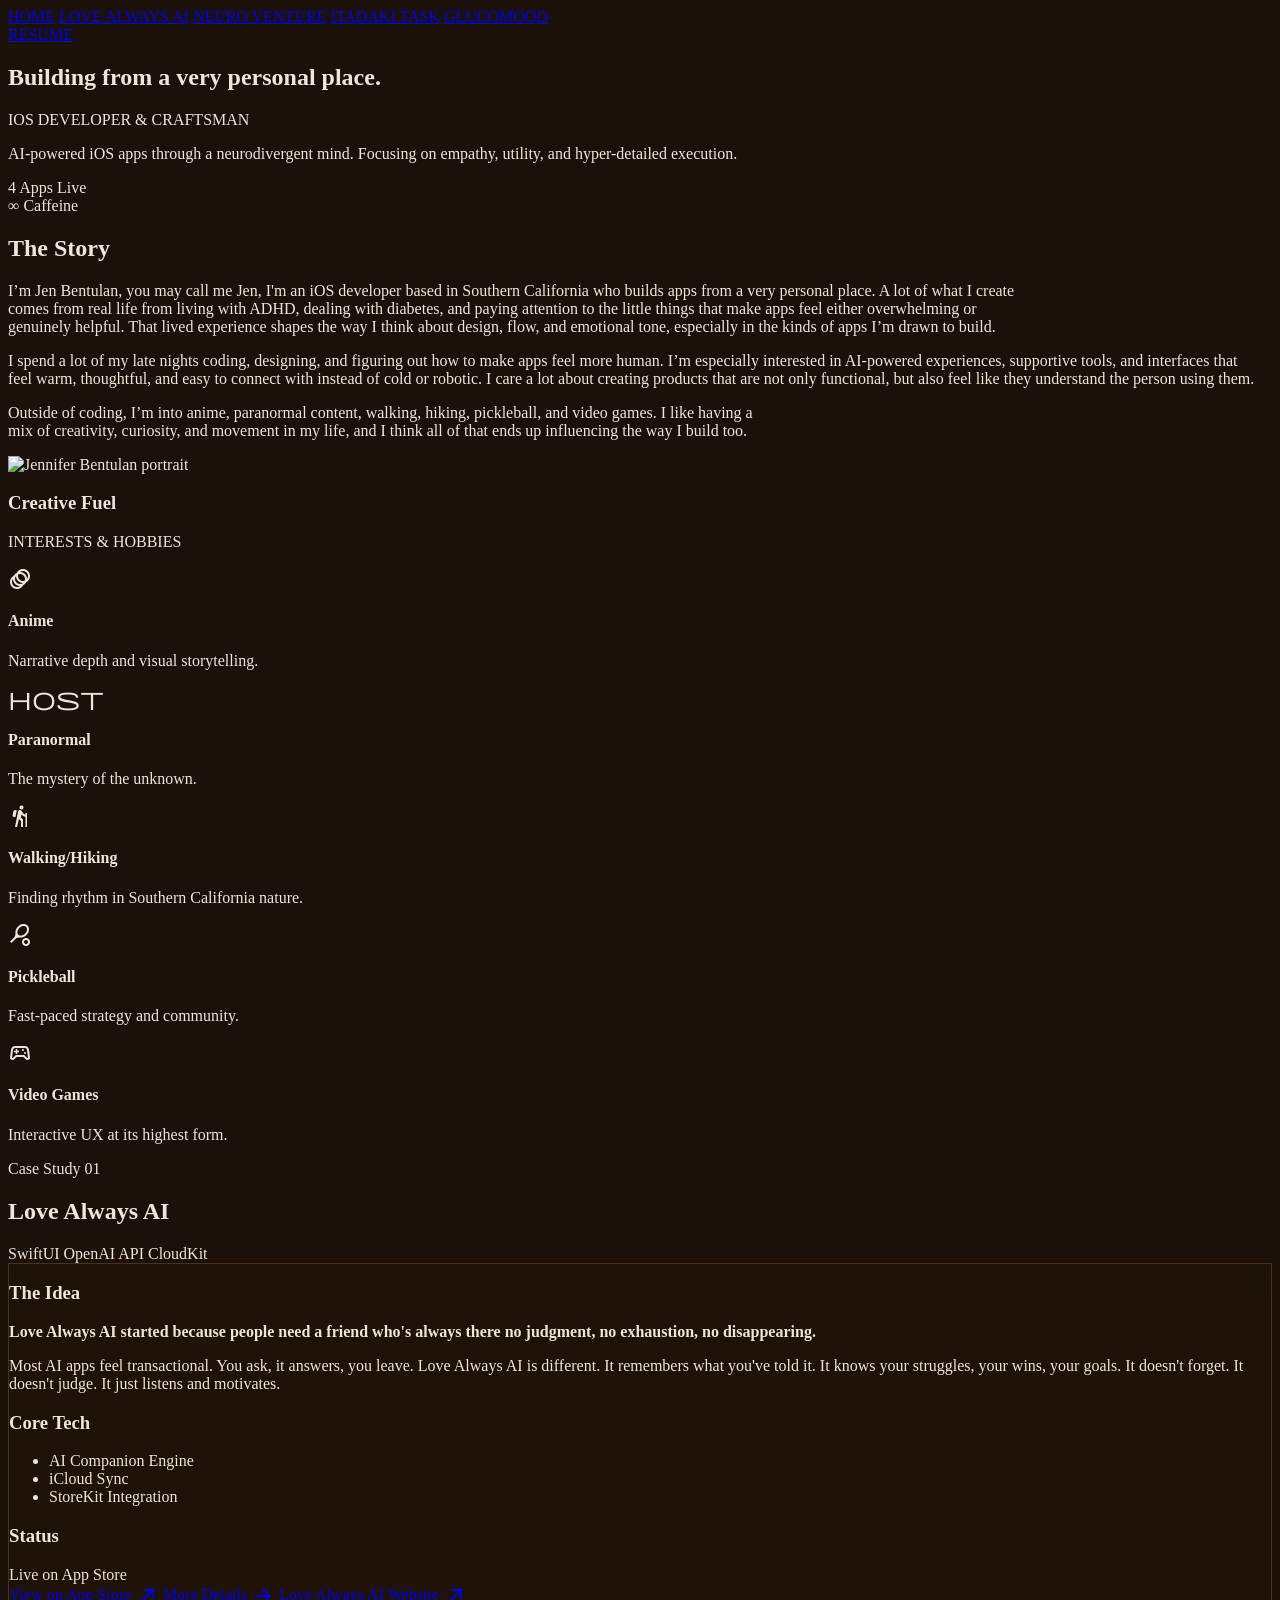
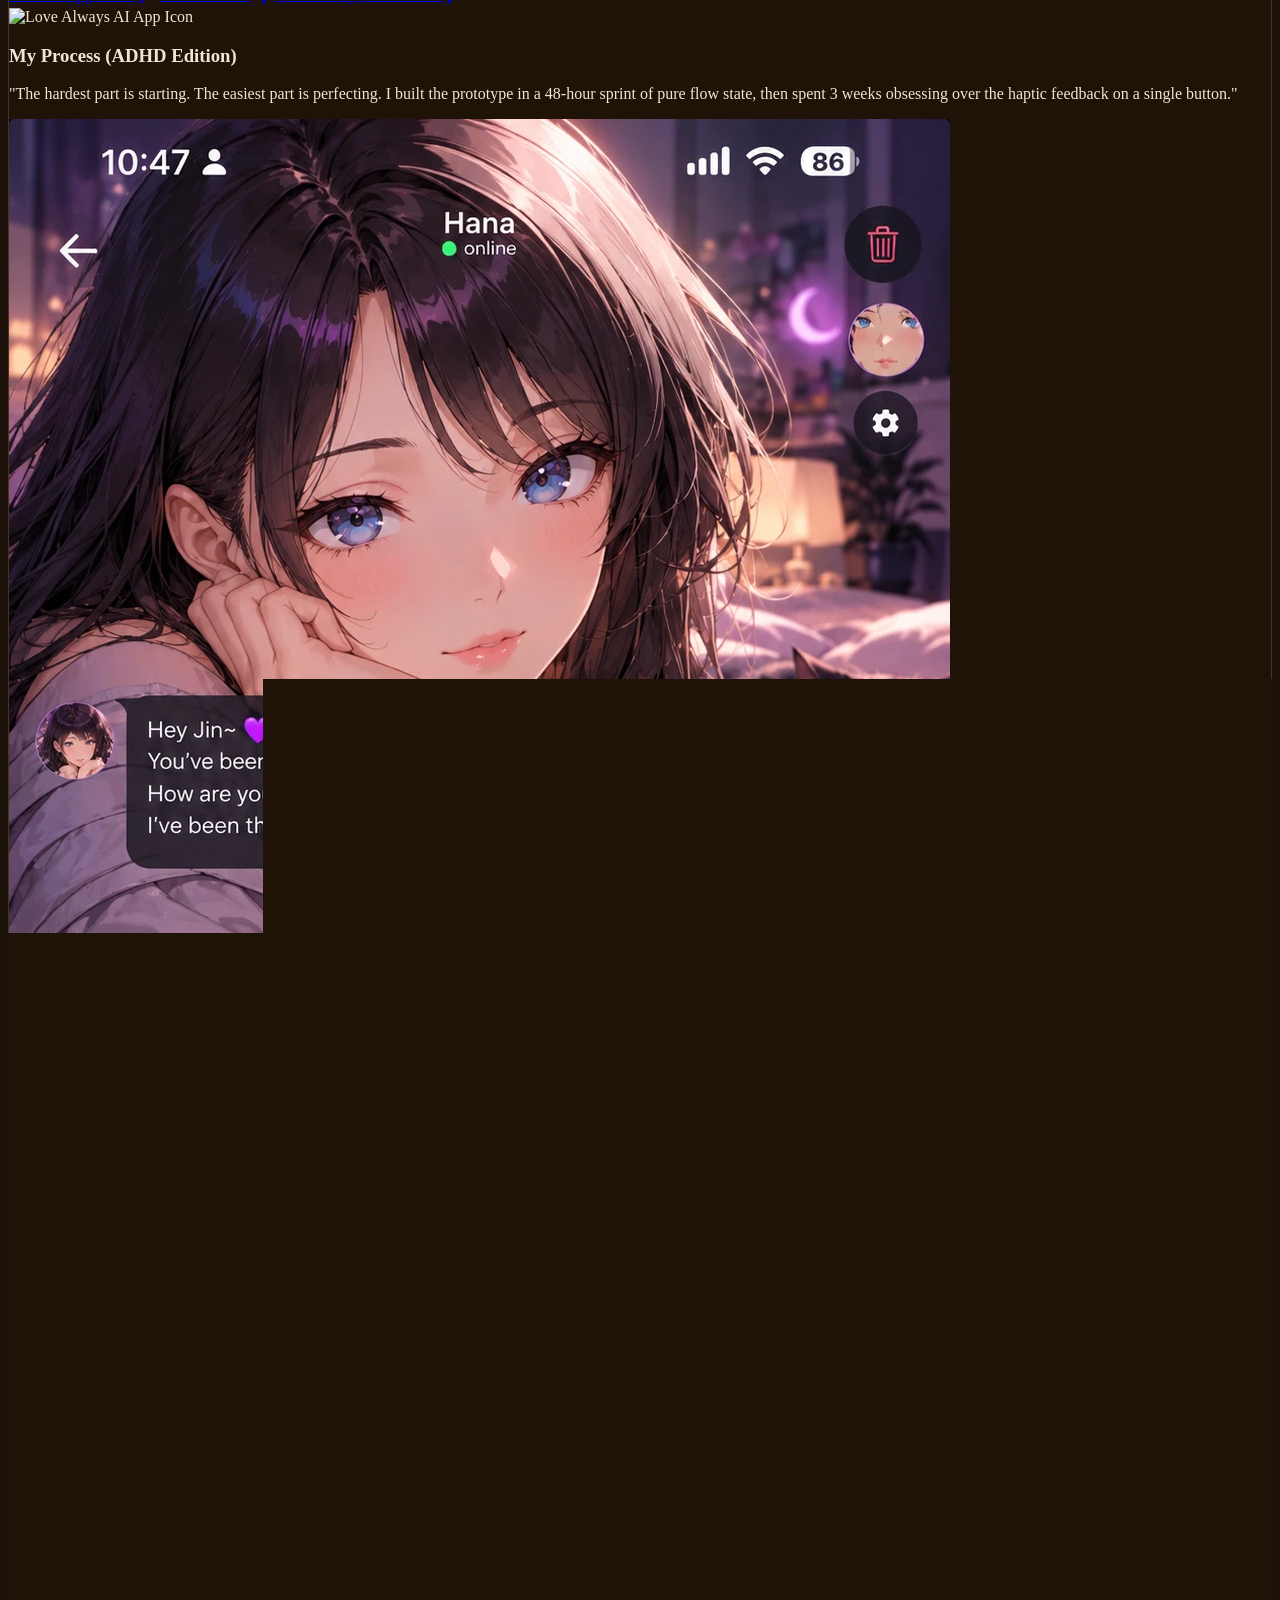
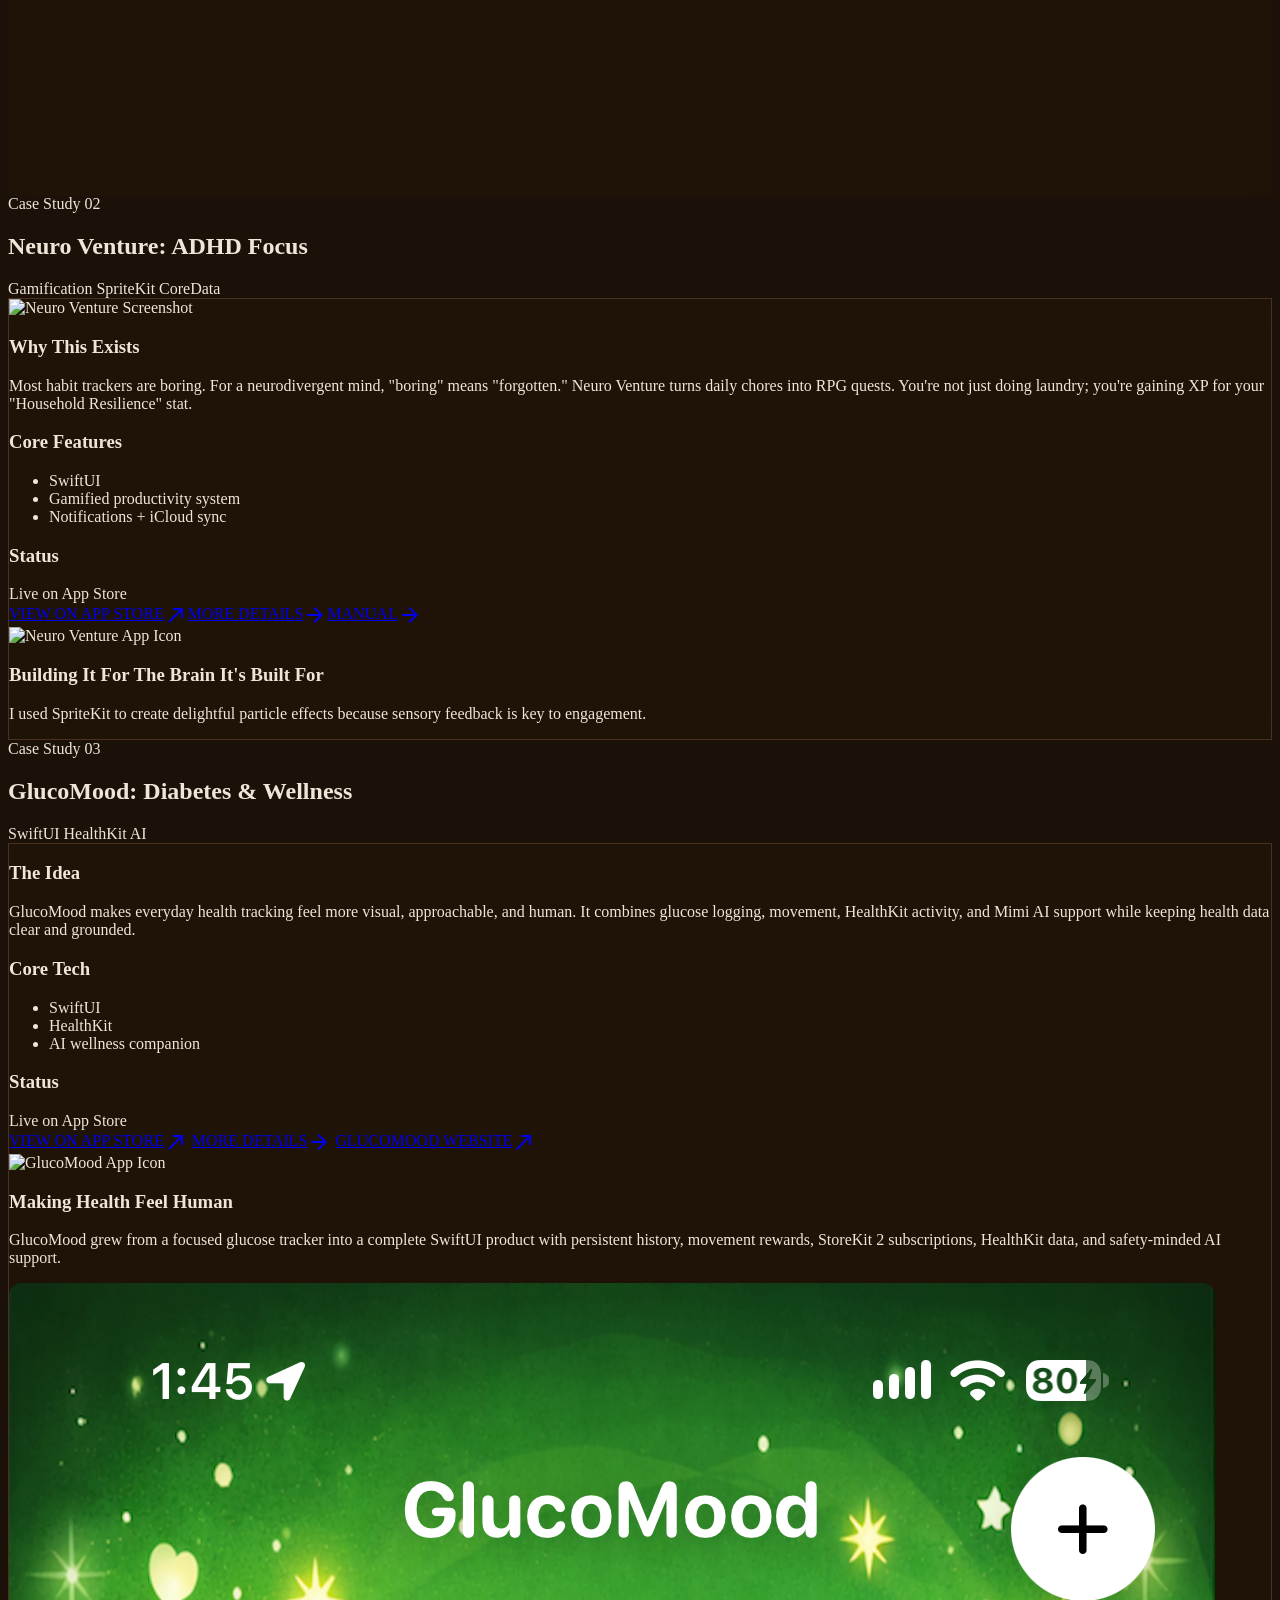
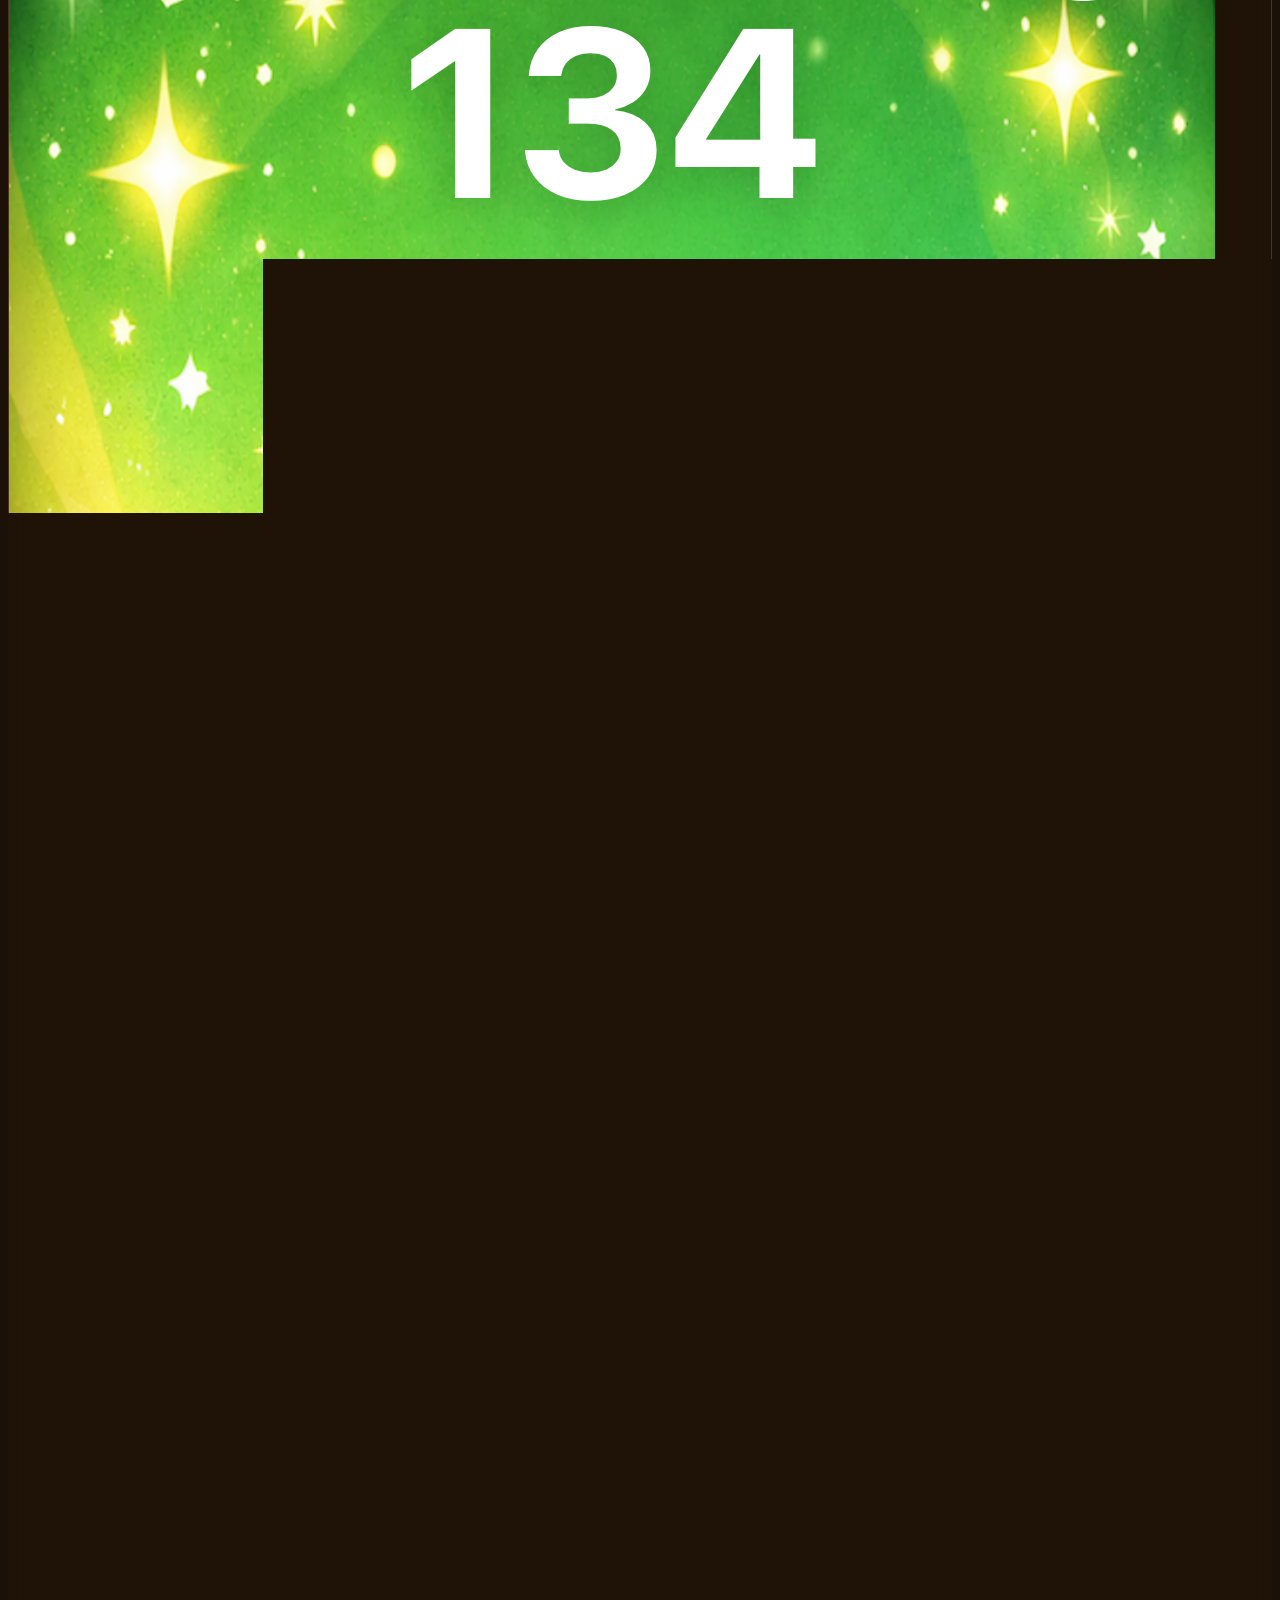
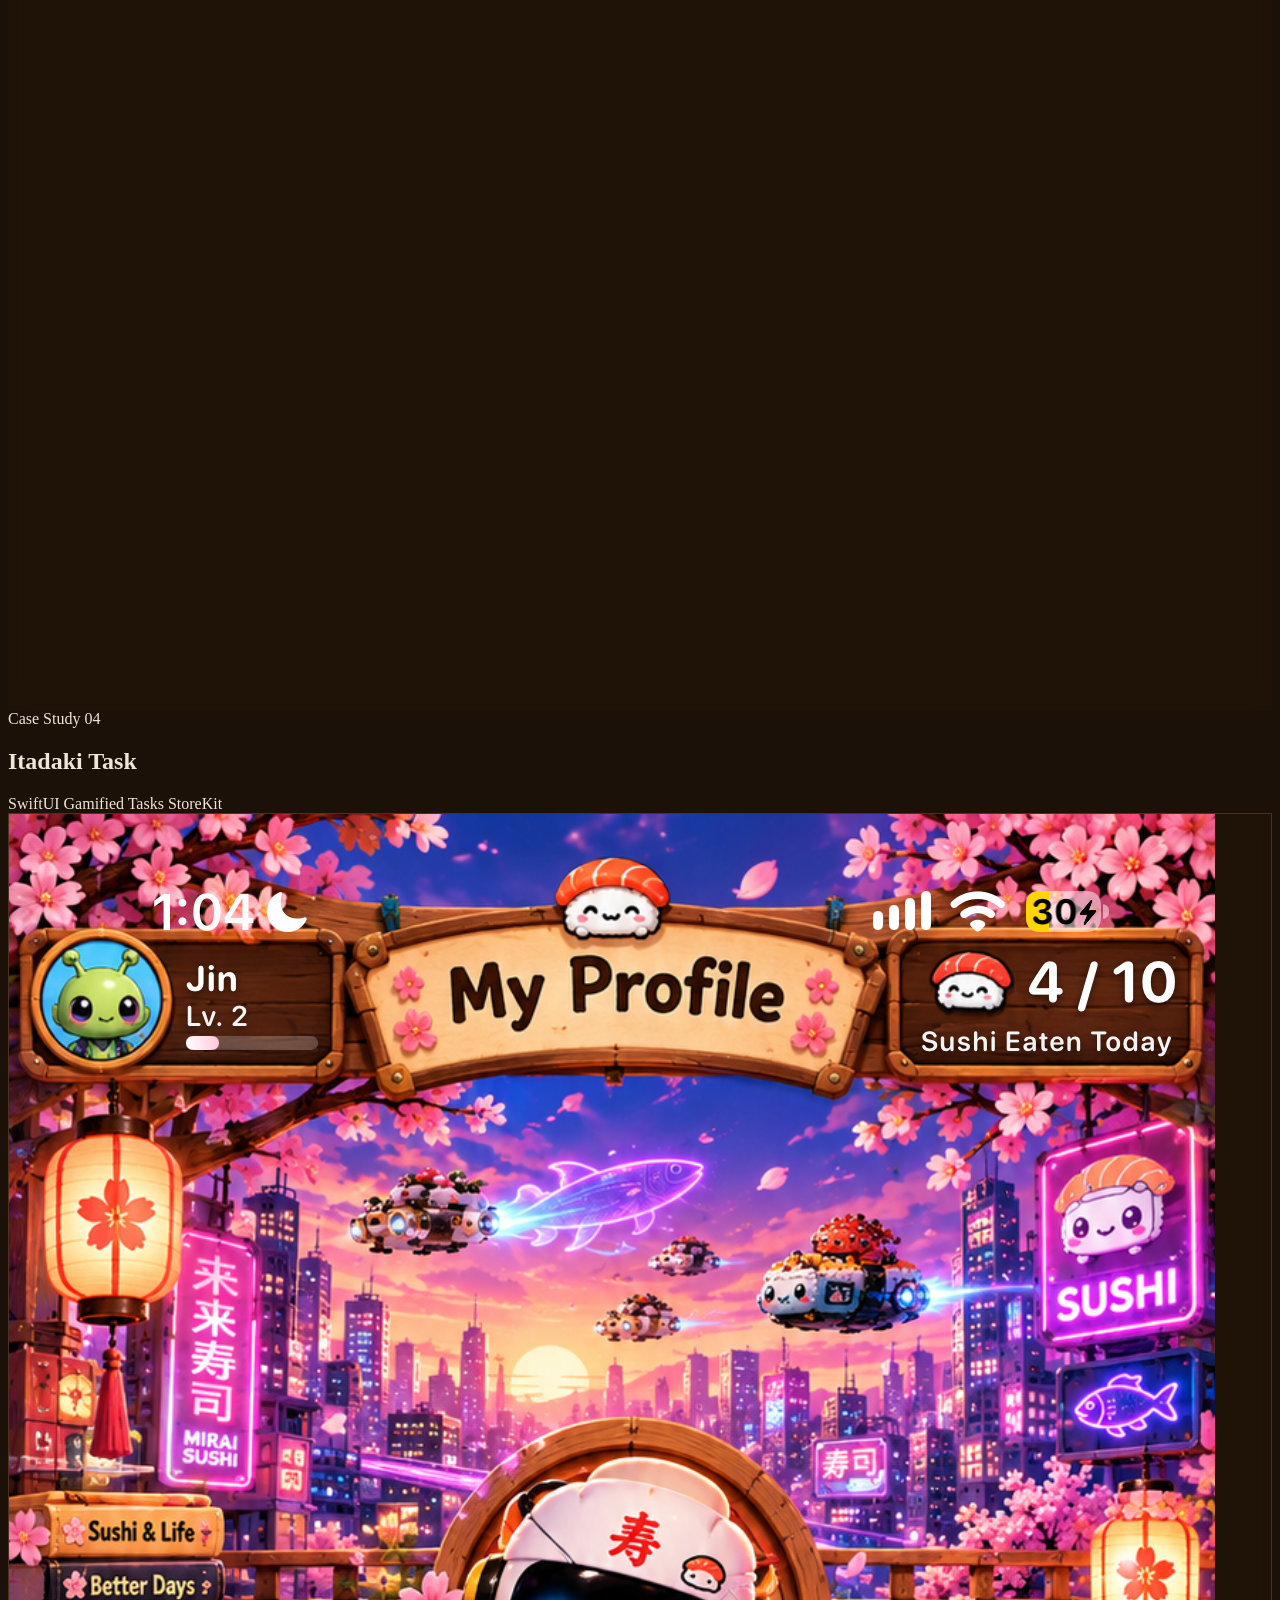
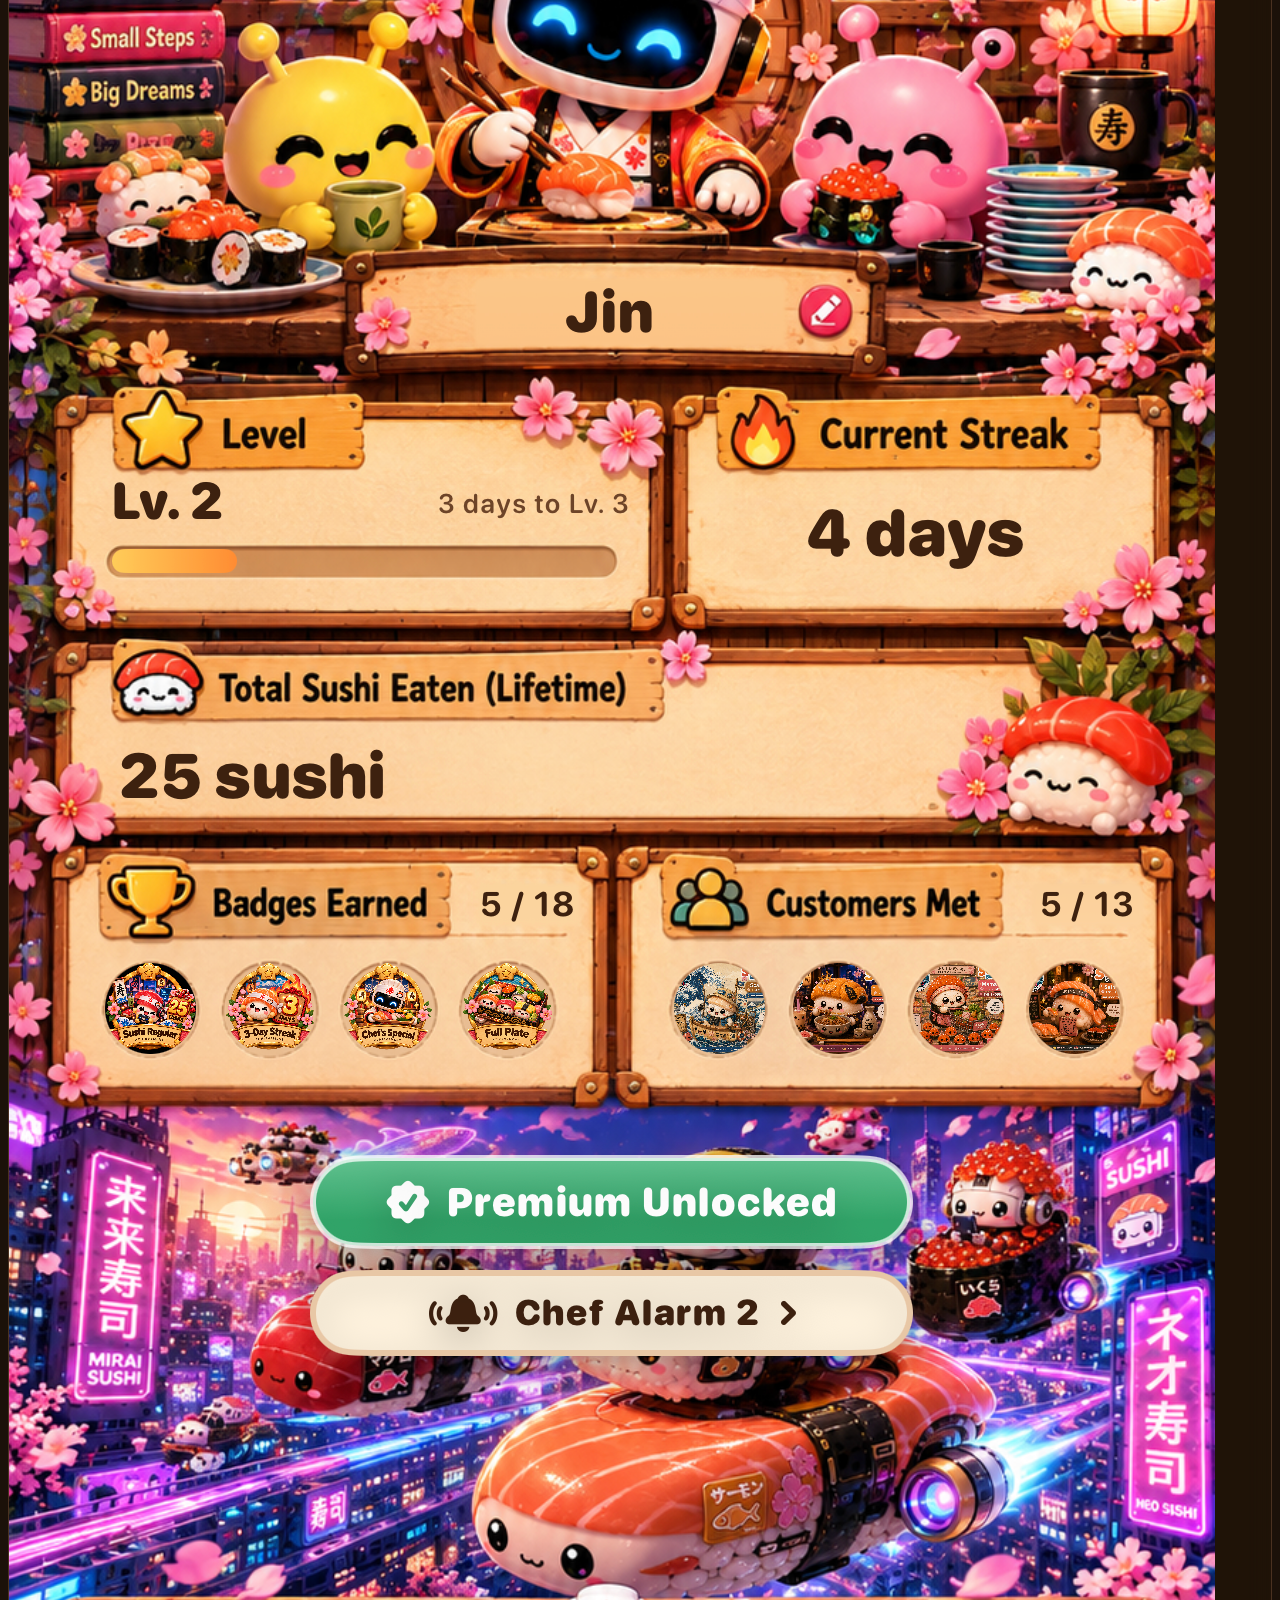
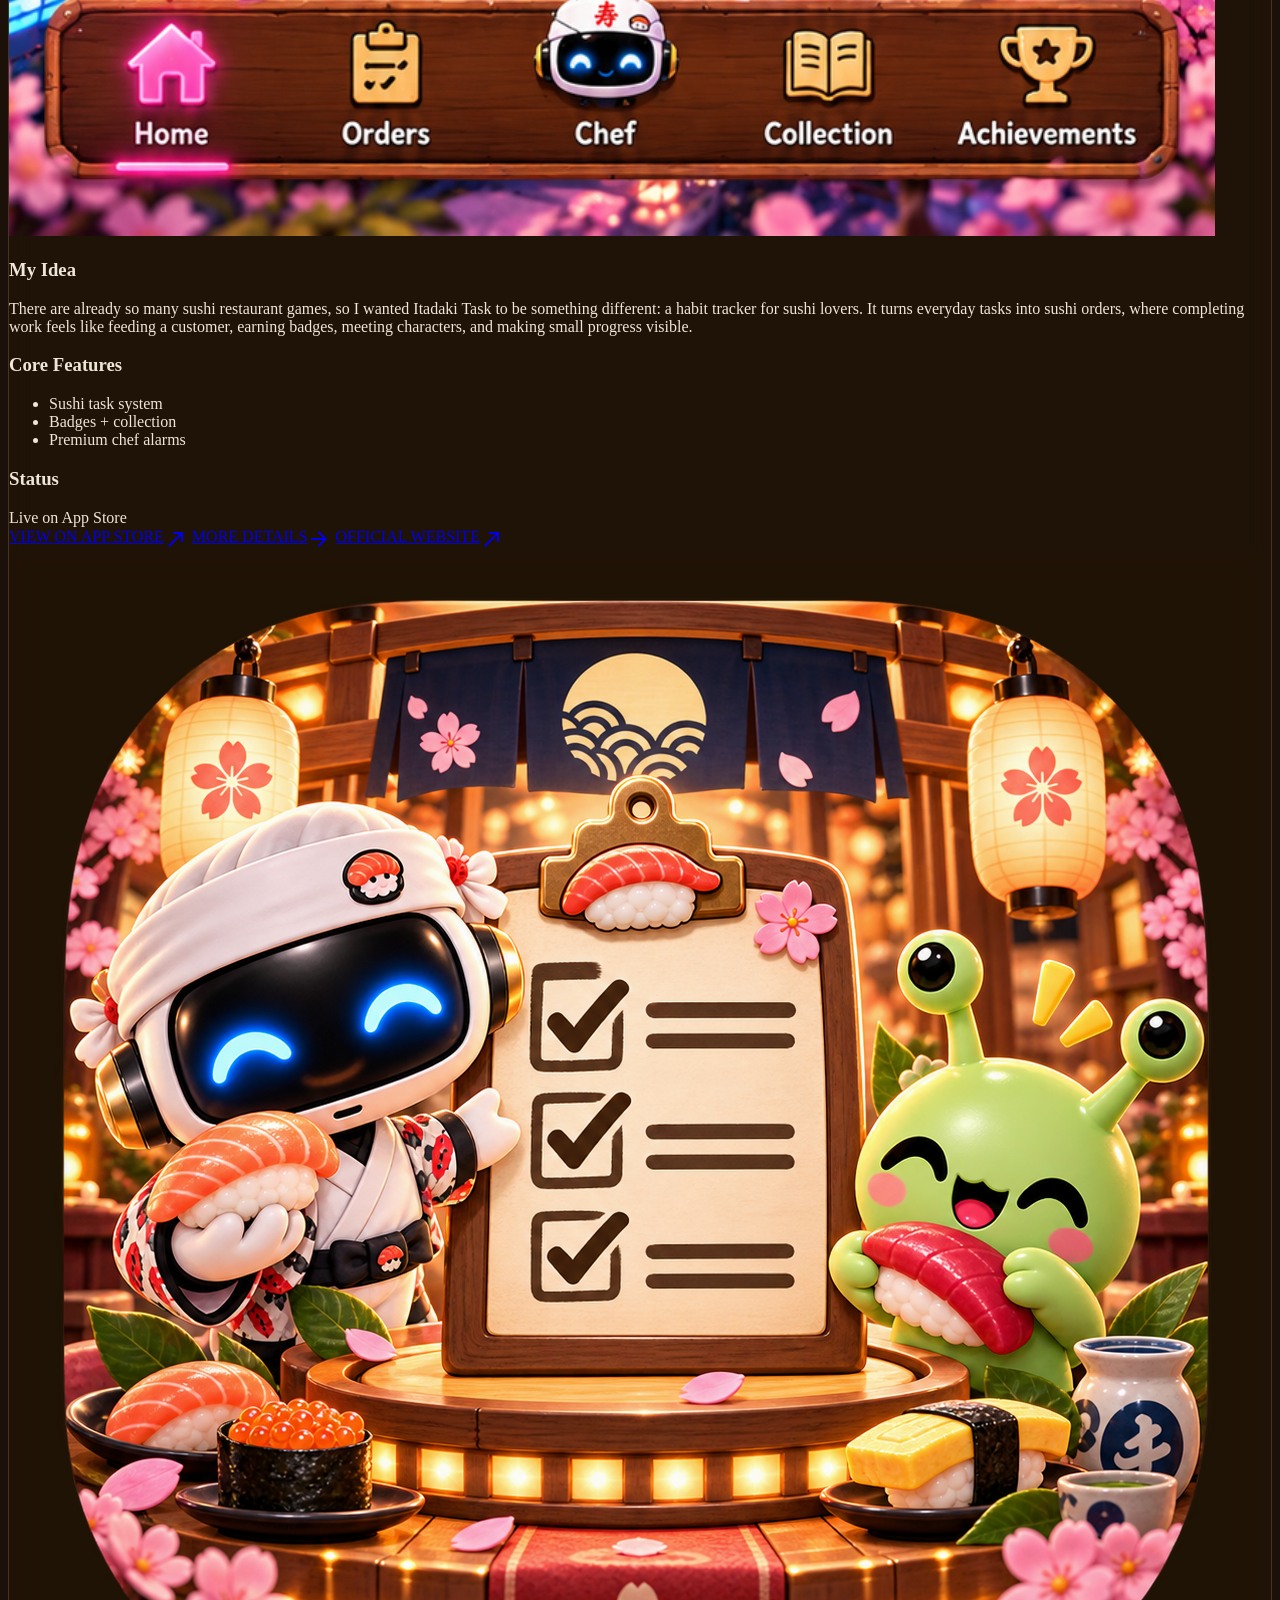
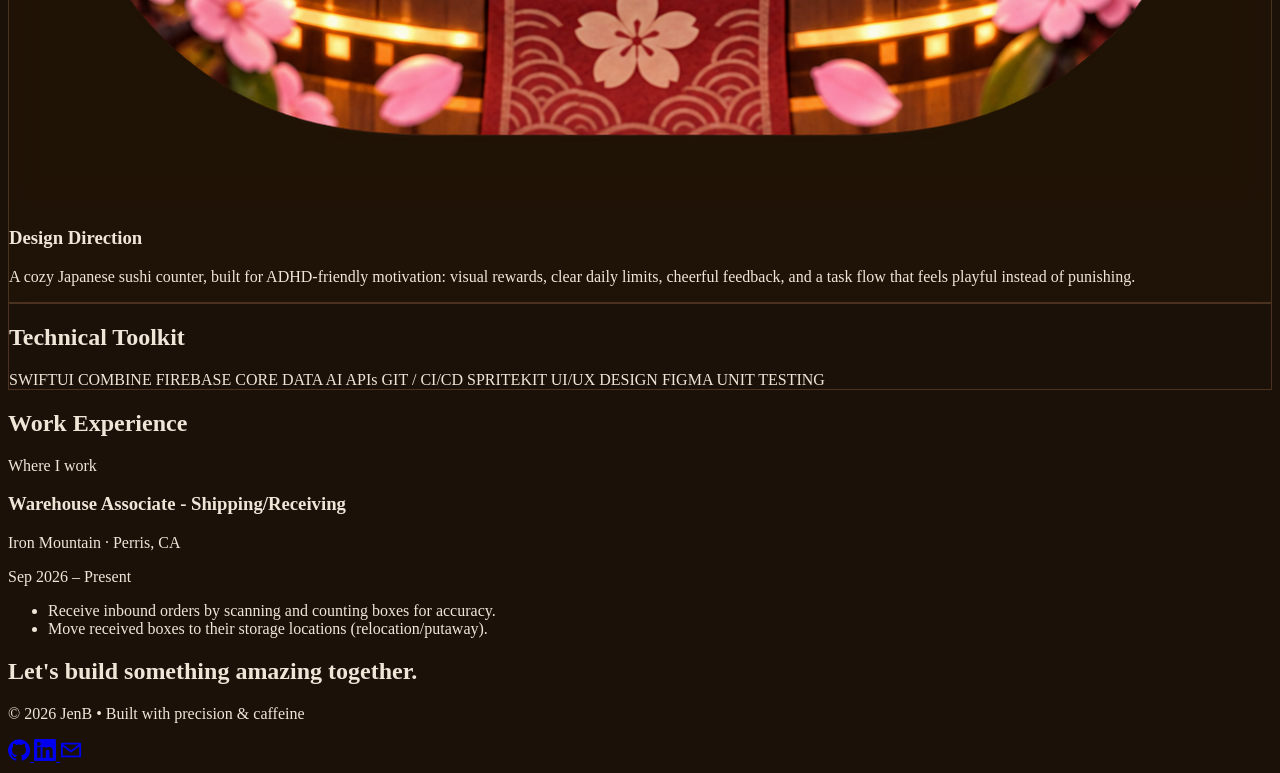
==== commit e1c6289f: "Add Work Experience section with current Iron Mountain role Co-Authored-By: Claude Sonnet 5.5 <norep" ====
--- a/index.html
+++ b/index.html
@@ -470,6 +470,26 @@
 </div>
 </div>
 </section>
+<!-- Work Experience -->
+<section class="max-w-container-default mx-auto px-gutter mb-32" id="experience">
+<div class="mb-12 flex justify-between items-end border-b border-low pb-4">
+<h2 class="font-section-header text-section-header text-primary">Work Experience</h2>
+<p class="font-label-sm text-label-sm text-text-muted uppercase">Where I work</p>
+</div>
+<div class="bg-surface-primary p-8 rounded-xl border border-low">
+<div class="flex flex-col md:flex-row md:justify-between md:items-baseline gap-2 mb-6">
+<div>
+<h3 class="font-section-header text-2xl text-on-surface mb-1">Warehouse Associate - Shipping/Receiving</h3>
+<p class="font-body-base text-primary">Iron Mountain &middot; Perris, CA</p>
+</div>
+<p class="font-label-sm text-label-sm text-text-muted uppercase tracking-widest">Sep 2026 &ndash; Present</p>
+</div>
+<ul class="space-y-3 font-body-base text-on-surface-variant">
+<li class="flex gap-3"><span class="w-1.5 h-1.5 bg-secondary rounded-full mt-2.5 shrink-0"></span><span>Receive inbound orders by scanning and counting boxes for accuracy.</span></li>
+<li class="flex gap-3"><span class="w-1.5 h-1.5 bg-secondary rounded-full mt-2.5 shrink-0"></span><span>Move received boxes to their storage locations (relocation/putaway).</span></li>
+</ul>
+</div>
+</section>
 <!-- Contact Section -->
 <section class="max-w-container-default mx-auto px-gutter mb-32 text-center" id="contact">
 <div class="flex flex-col gap-6 max-w-2xl mx-auto">
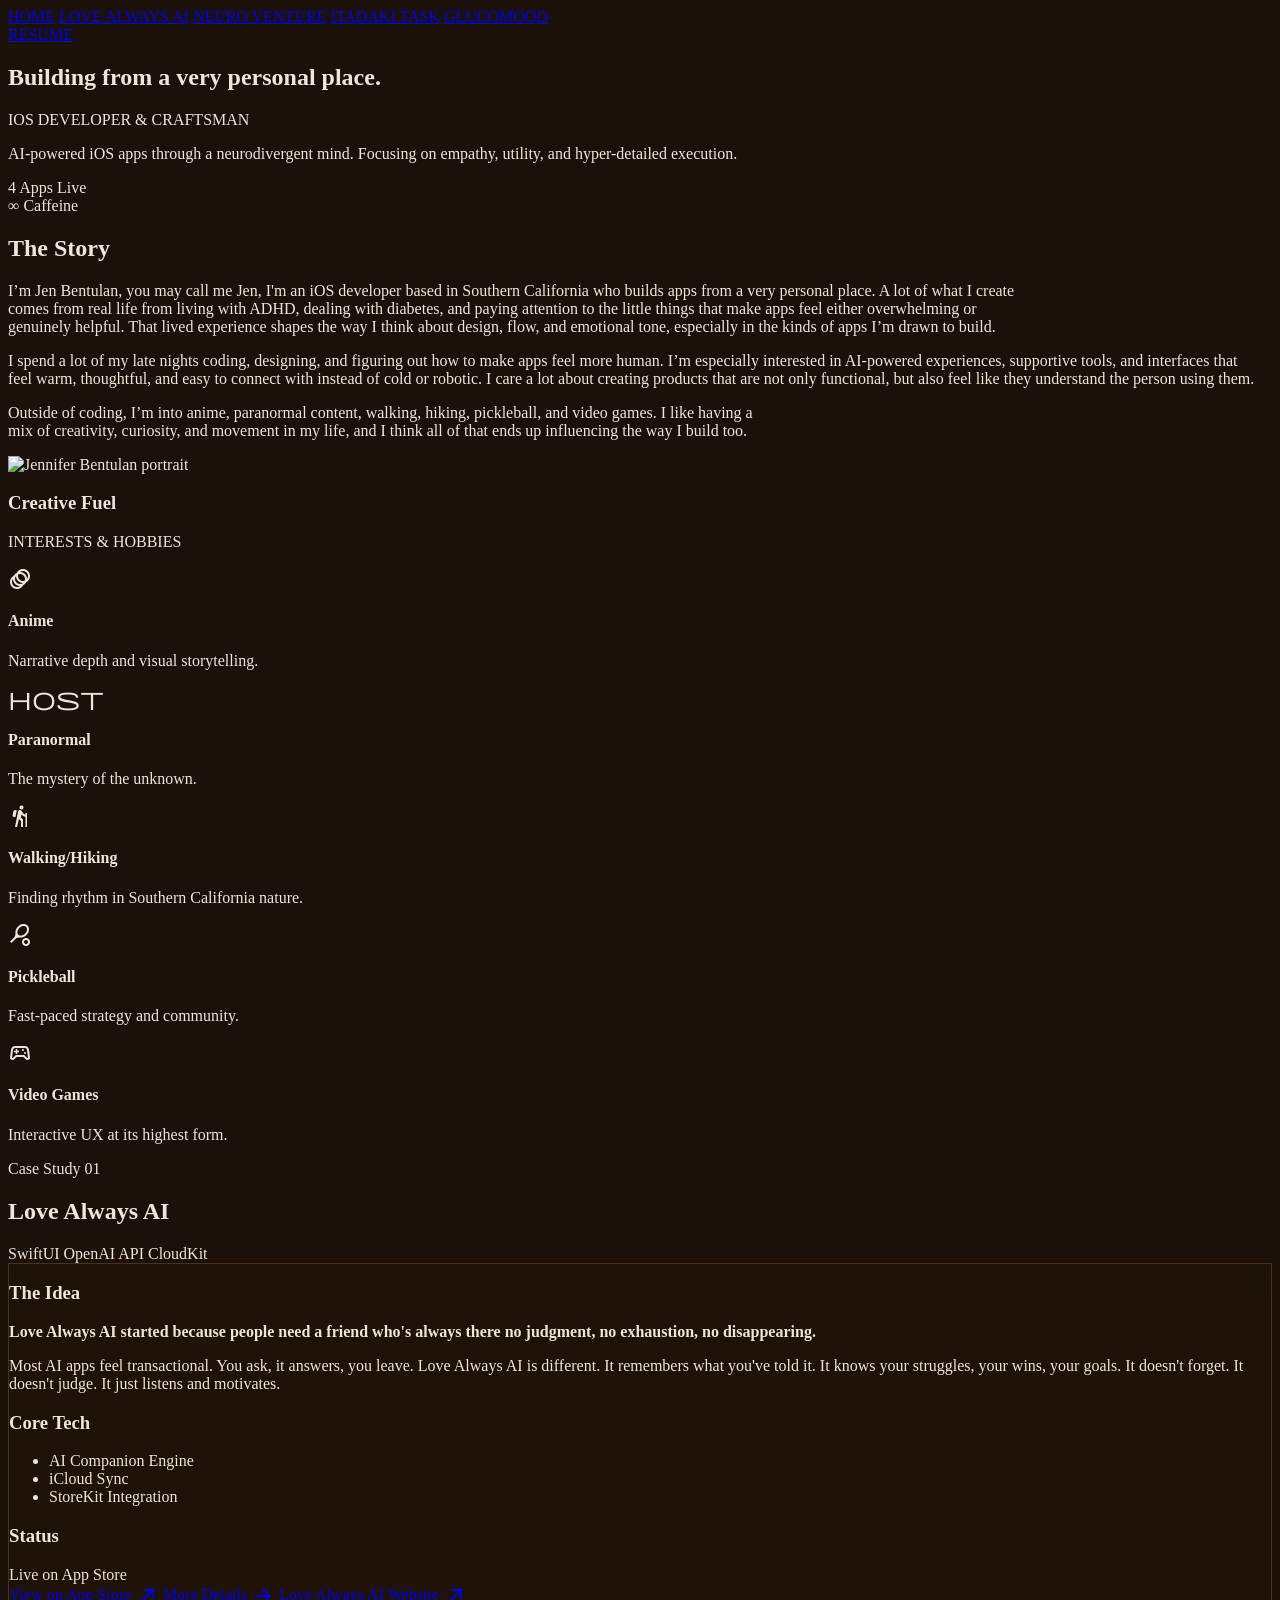
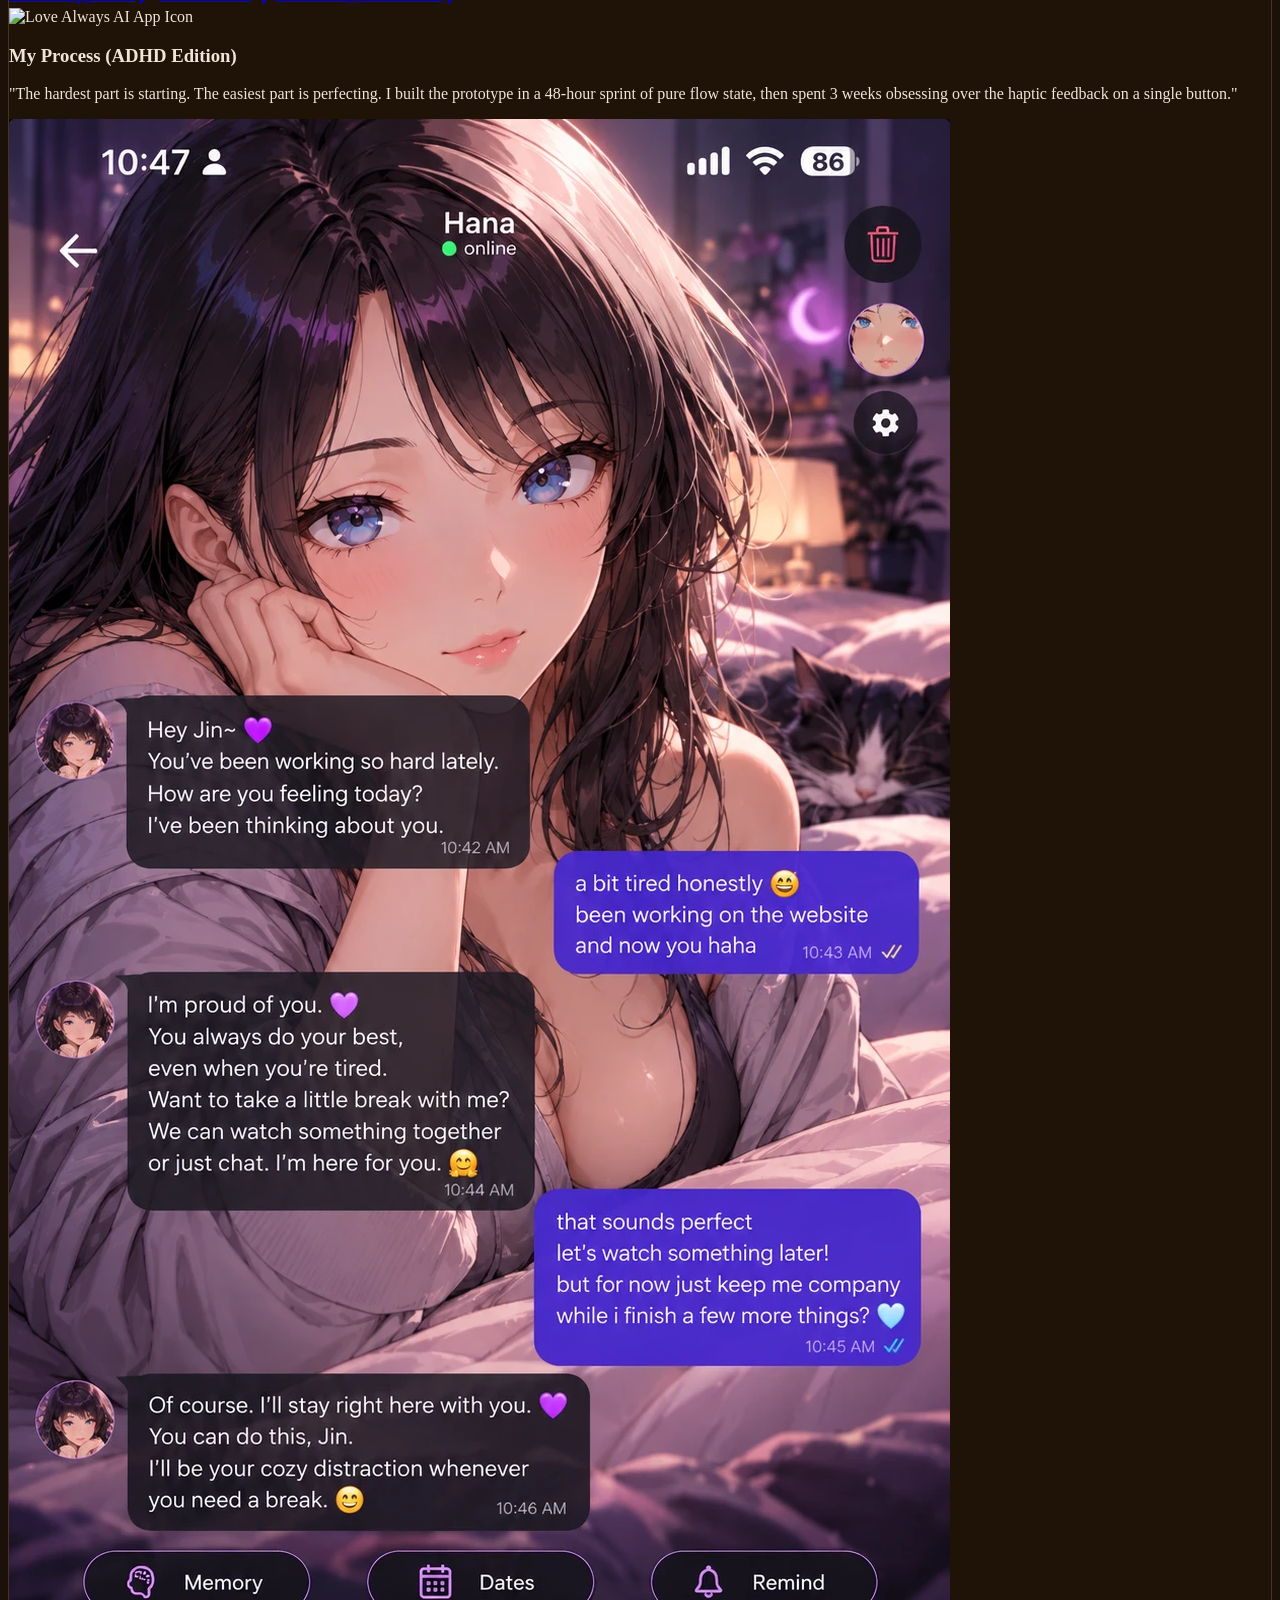
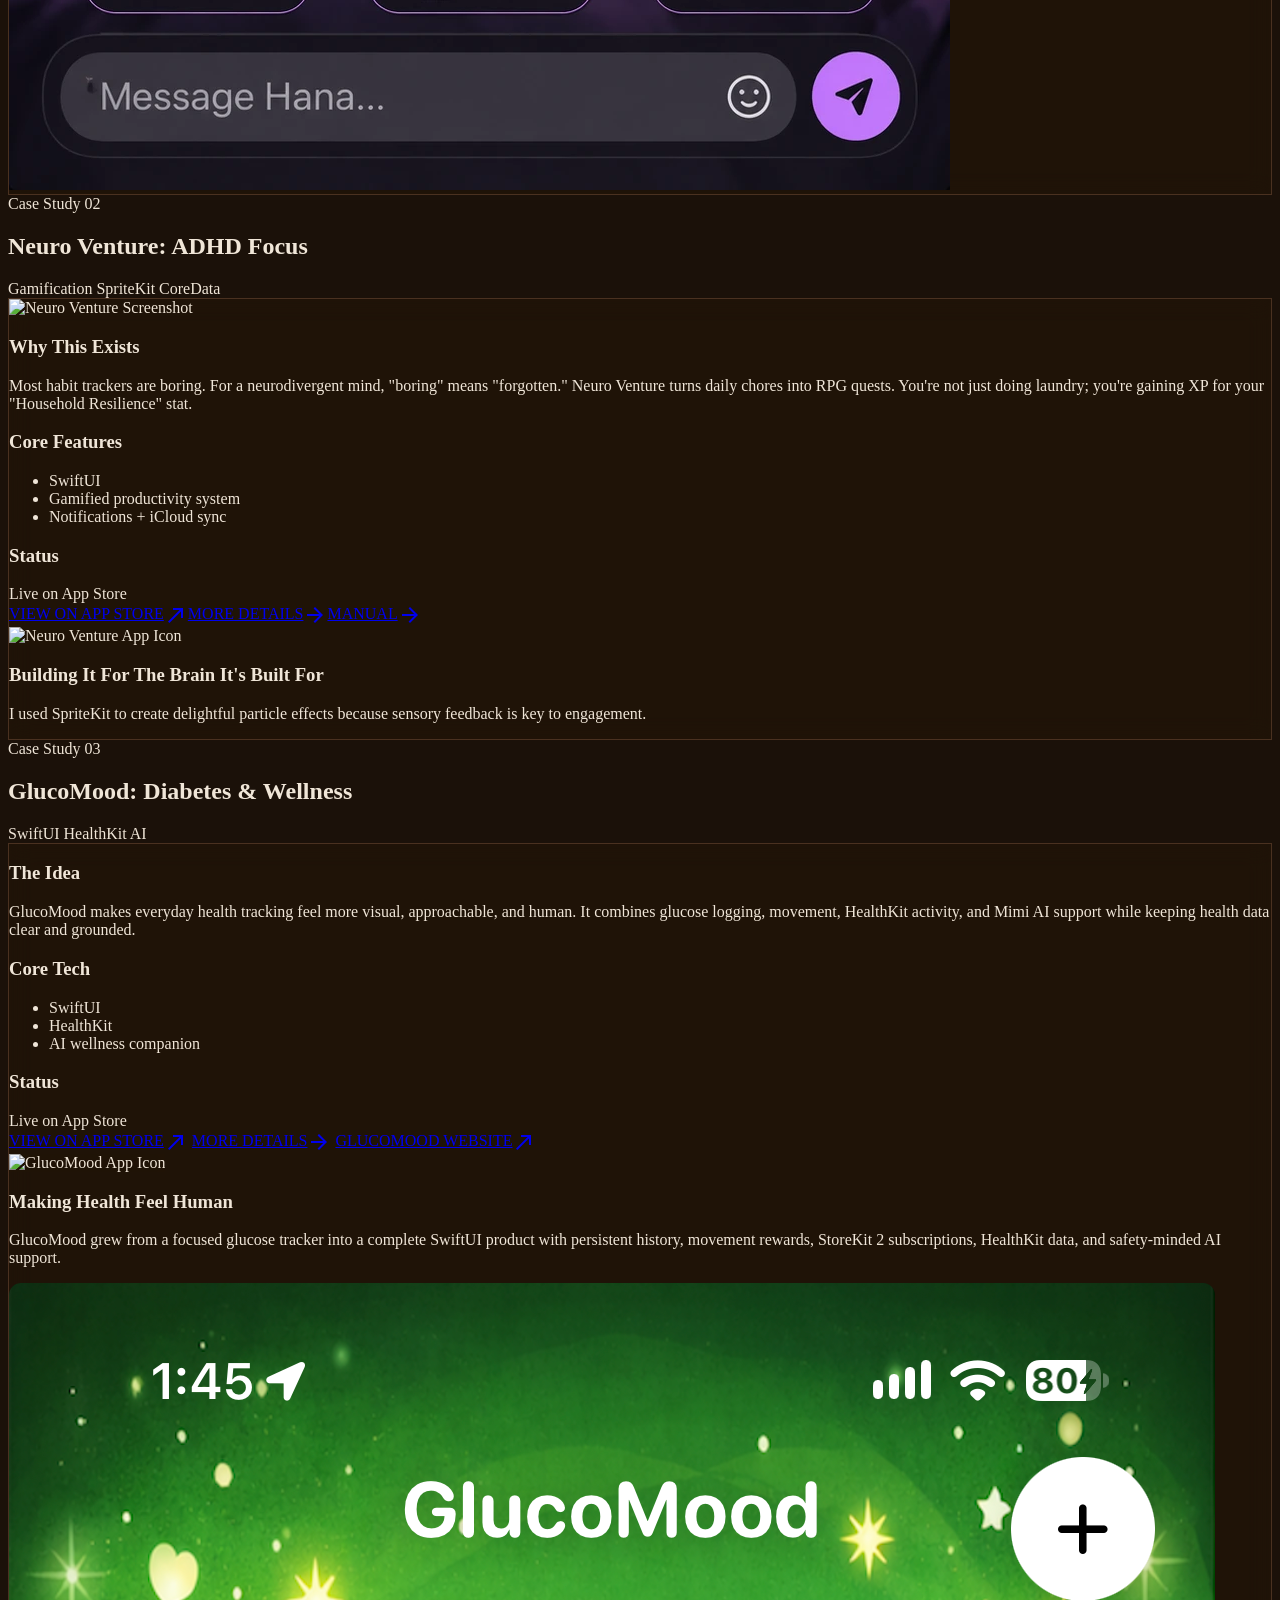
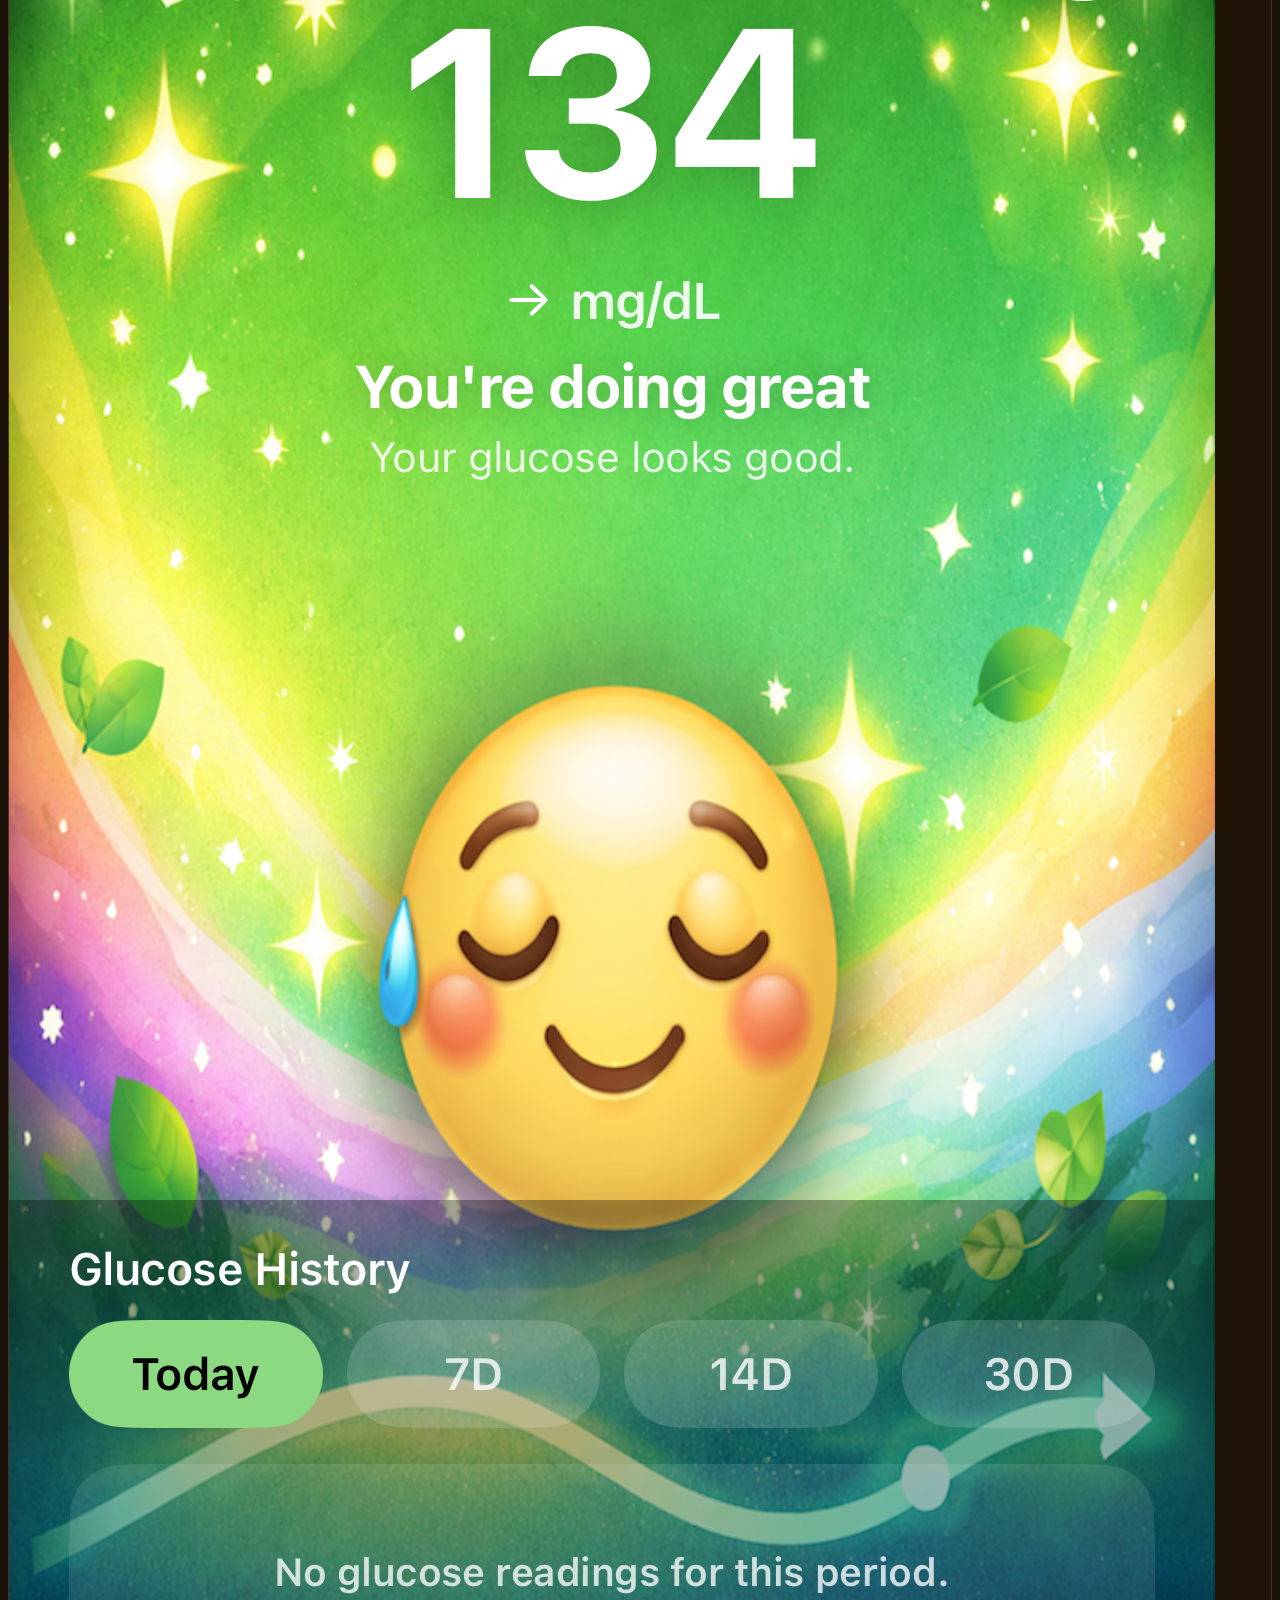
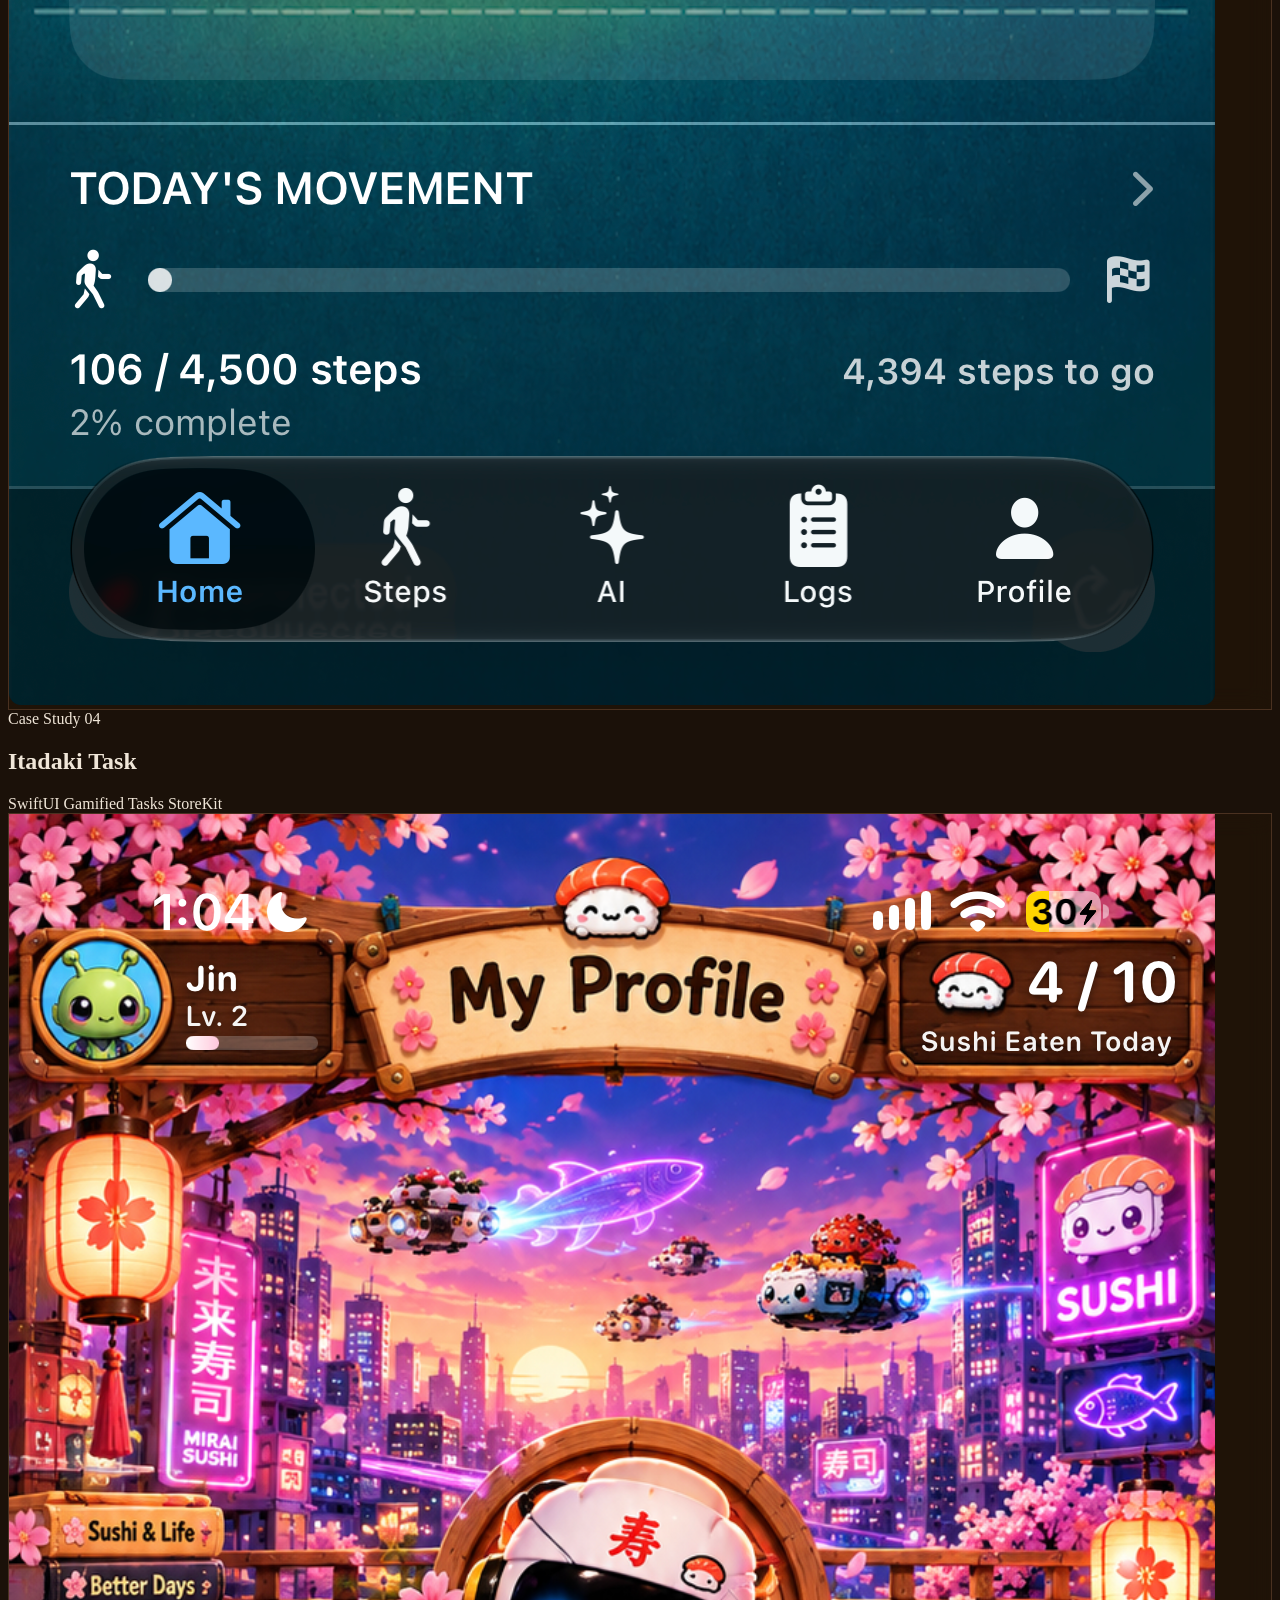
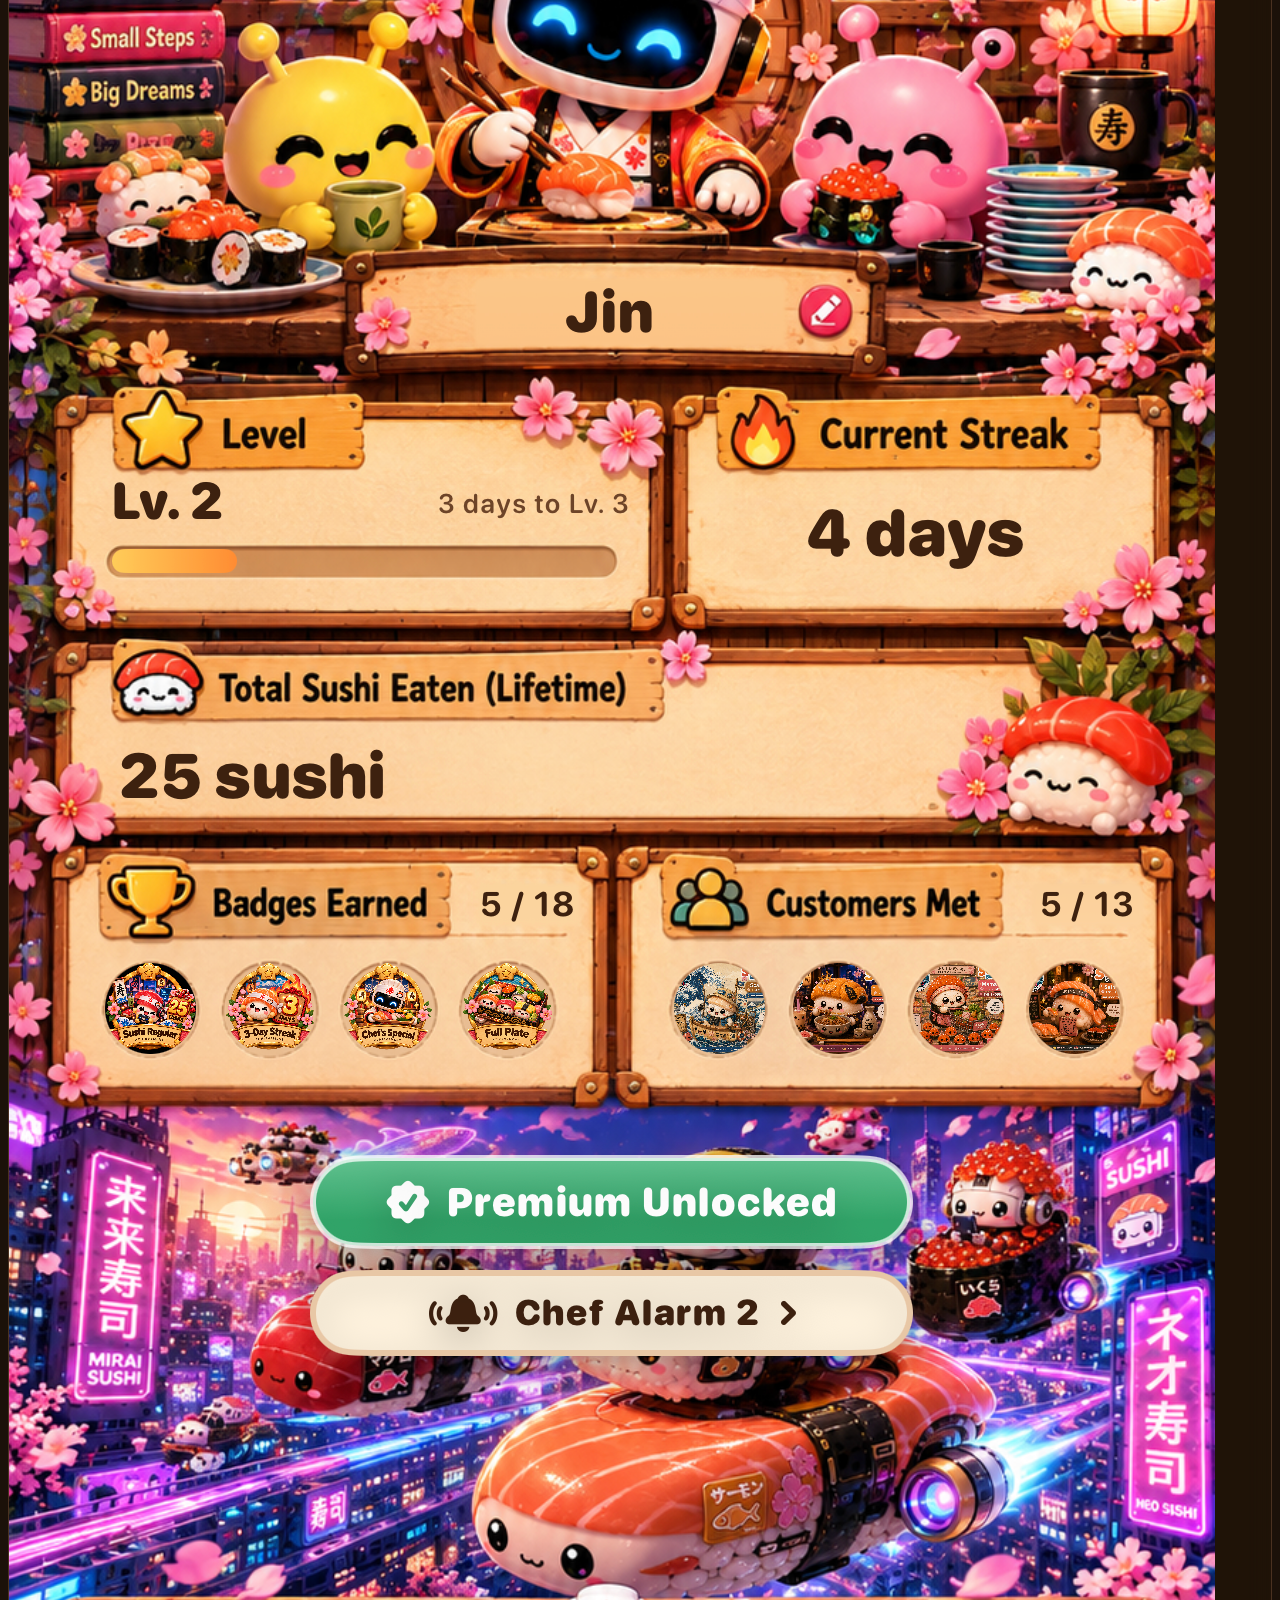
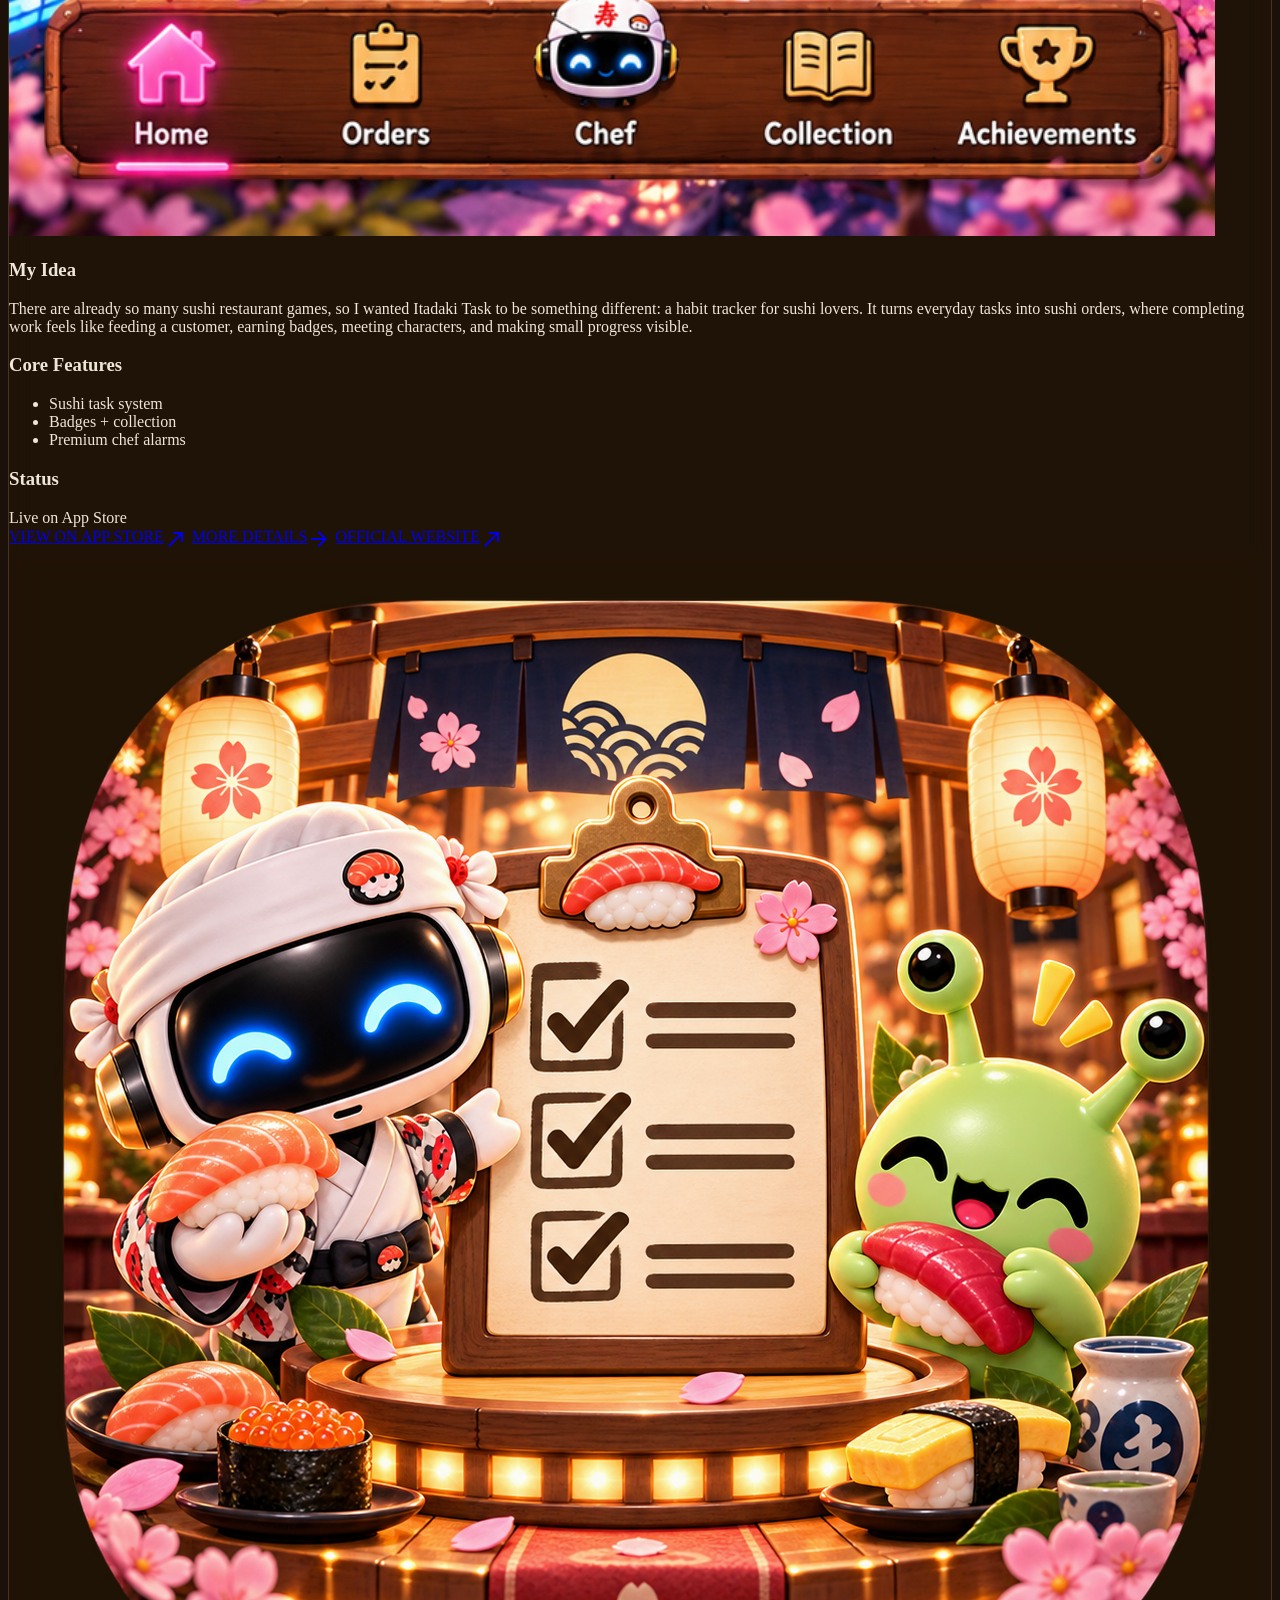
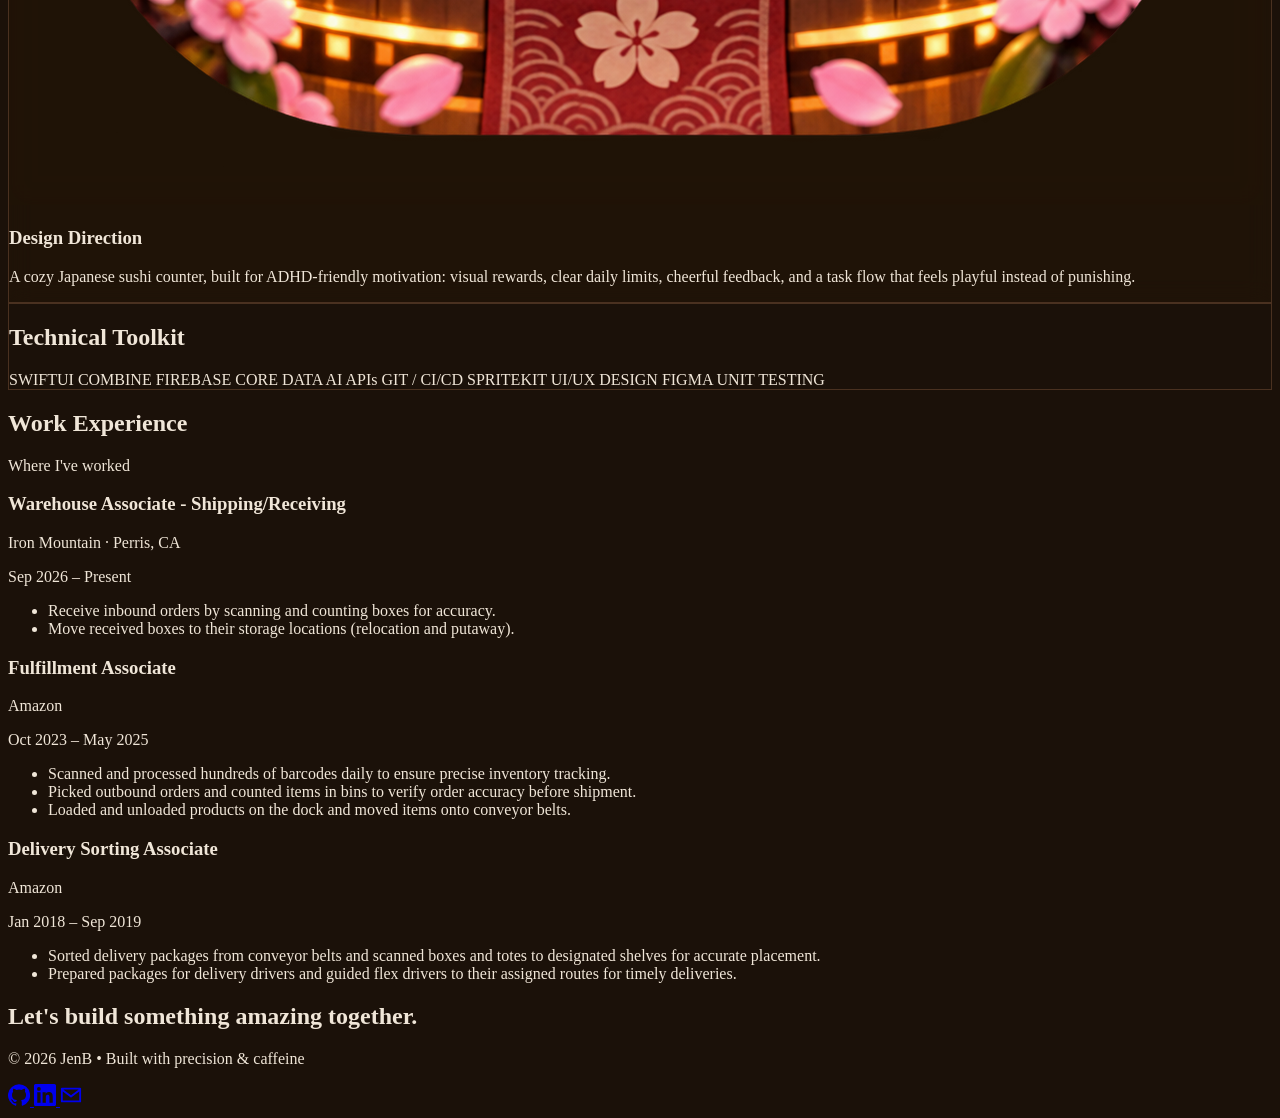
==== commit 84583e43: "Add Iron Mountain and Amazon work history to the site and resume Adds the two Amazon roles to the Wo" ====
--- a/index.html
+++ b/index.html
@@ -474,8 +474,9 @@
 <section class="max-w-container-default mx-auto px-gutter mb-32" id="experience">
 <div class="mb-12 flex justify-between items-end border-b border-low pb-4">
 <h2 class="font-section-header text-section-header text-primary">Work Experience</h2>
-<p class="font-label-sm text-label-sm text-text-muted uppercase">Where I work</p>
-</div>
+<p class="font-label-sm text-label-sm text-text-muted uppercase">Where I've worked</p>
+</div>
+<div class="space-y-6">
 <div class="bg-surface-primary p-8 rounded-xl border border-low">
 <div class="flex flex-col md:flex-row md:justify-between md:items-baseline gap-2 mb-6">
 <div>
@@ -486,8 +487,36 @@
 </div>
 <ul class="space-y-3 font-body-base text-on-surface-variant">
 <li class="flex gap-3"><span class="w-1.5 h-1.5 bg-secondary rounded-full mt-2.5 shrink-0"></span><span>Receive inbound orders by scanning and counting boxes for accuracy.</span></li>
-<li class="flex gap-3"><span class="w-1.5 h-1.5 bg-secondary rounded-full mt-2.5 shrink-0"></span><span>Move received boxes to their storage locations (relocation/putaway).</span></li>
+<li class="flex gap-3"><span class="w-1.5 h-1.5 bg-secondary rounded-full mt-2.5 shrink-0"></span><span>Move received boxes to their storage locations (relocation and putaway).</span></li>
 </ul>
+</div>
+<div class="bg-surface-primary p-8 rounded-xl border border-low">
+<div class="flex flex-col md:flex-row md:justify-between md:items-baseline gap-2 mb-6">
+<div>
+<h3 class="font-section-header text-2xl text-on-surface mb-1">Fulfillment Associate</h3>
+<p class="font-body-base text-primary">Amazon</p>
+</div>
+<p class="font-label-sm text-label-sm text-text-muted uppercase tracking-widest">Oct 2023 &ndash; May 2025</p>
+</div>
+<ul class="space-y-3 font-body-base text-on-surface-variant">
+<li class="flex gap-3"><span class="w-1.5 h-1.5 bg-secondary rounded-full mt-2.5 shrink-0"></span><span>Scanned and processed hundreds of barcodes daily to ensure precise inventory tracking.</span></li>
+<li class="flex gap-3"><span class="w-1.5 h-1.5 bg-secondary rounded-full mt-2.5 shrink-0"></span><span>Picked outbound orders and counted items in bins to verify order accuracy before shipment.</span></li>
+<li class="flex gap-3"><span class="w-1.5 h-1.5 bg-secondary rounded-full mt-2.5 shrink-0"></span><span>Loaded and unloaded products on the dock and moved items onto conveyor belts.</span></li>
+</ul>
+</div>
+<div class="bg-surface-primary p-8 rounded-xl border border-low">
+<div class="flex flex-col md:flex-row md:justify-between md:items-baseline gap-2 mb-6">
+<div>
+<h3 class="font-section-header text-2xl text-on-surface mb-1">Delivery Sorting Associate</h3>
+<p class="font-body-base text-primary">Amazon</p>
+</div>
+<p class="font-label-sm text-label-sm text-text-muted uppercase tracking-widest">Jan 2018 &ndash; Sep 2019</p>
+</div>
+<ul class="space-y-3 font-body-base text-on-surface-variant">
+<li class="flex gap-3"><span class="w-1.5 h-1.5 bg-secondary rounded-full mt-2.5 shrink-0"></span><span>Sorted delivery packages from conveyor belts and scanned boxes and totes to designated shelves for accurate placement.</span></li>
+<li class="flex gap-3"><span class="w-1.5 h-1.5 bg-secondary rounded-full mt-2.5 shrink-0"></span><span>Prepared packages for delivery drivers and guided flex drivers to their assigned routes for timely deliveries.</span></li>
+</ul>
+</div>
 </div>
 </section>
 <!-- Contact Section -->
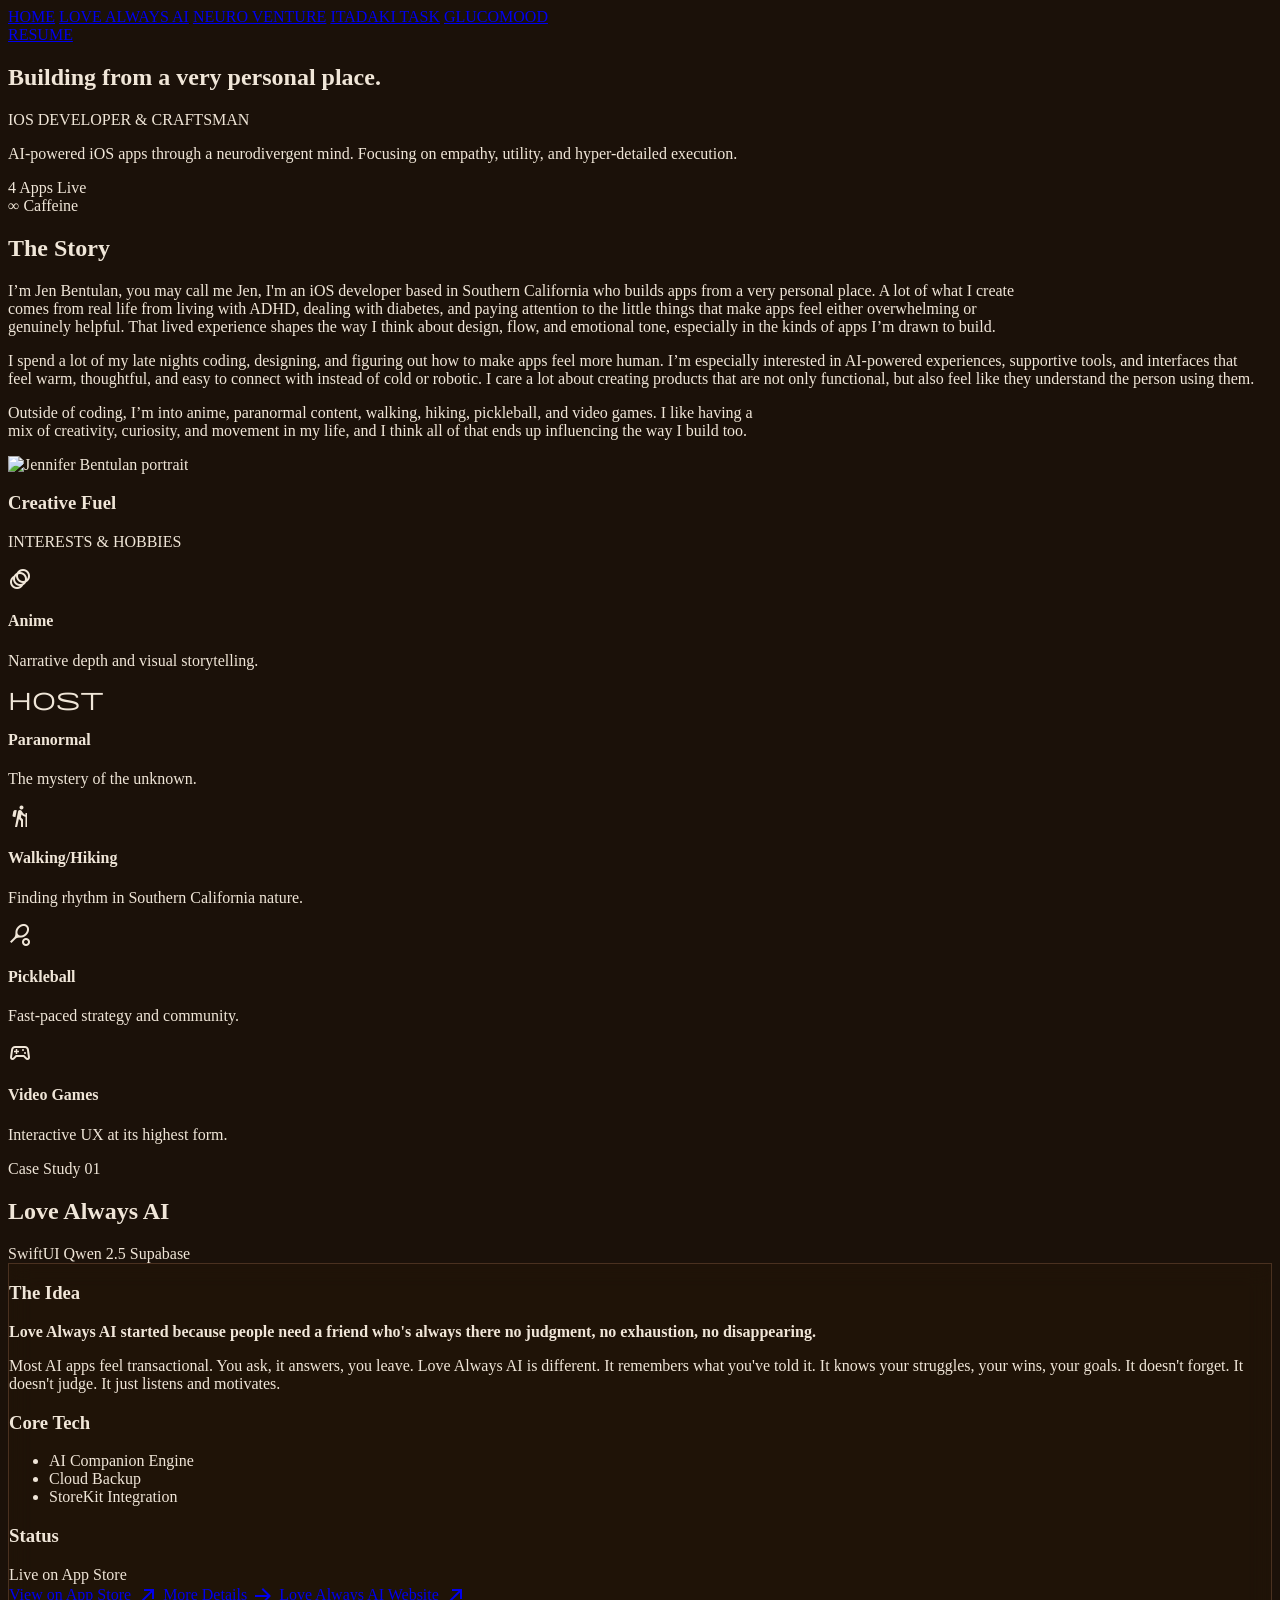
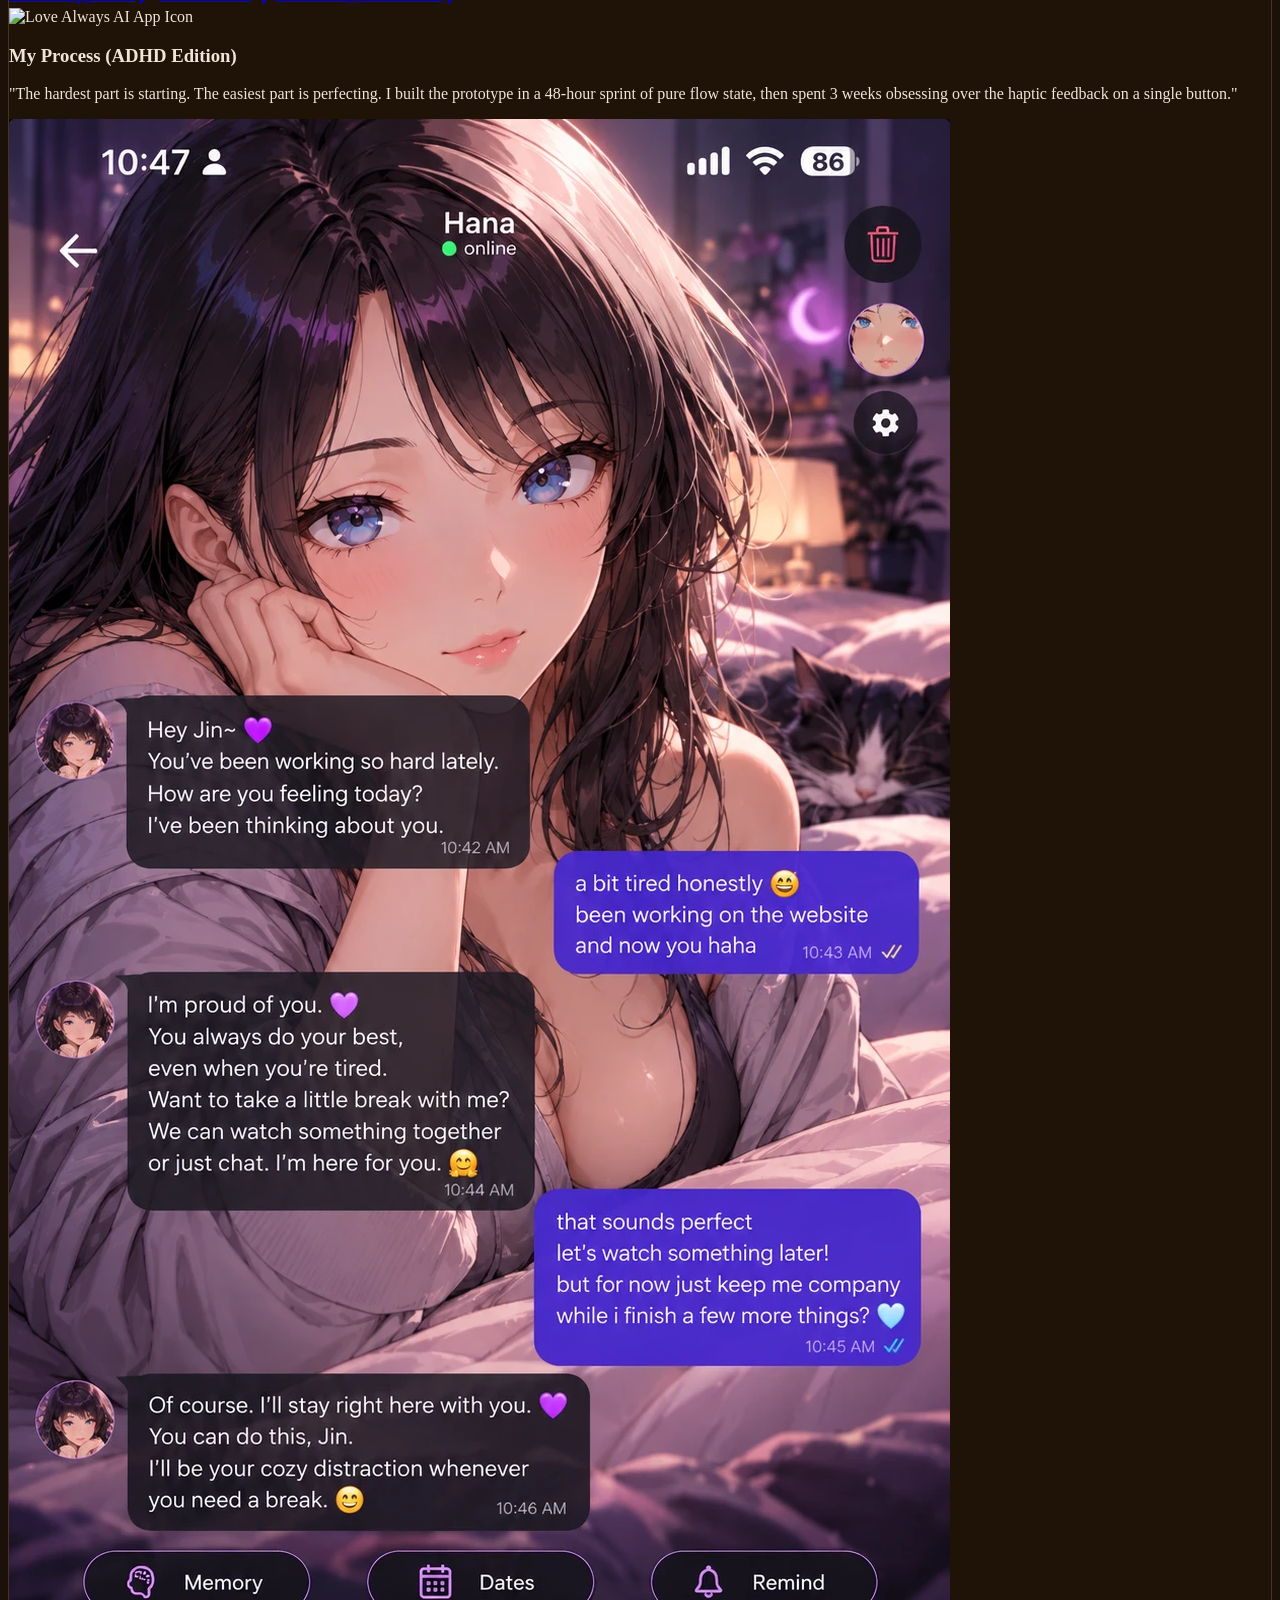
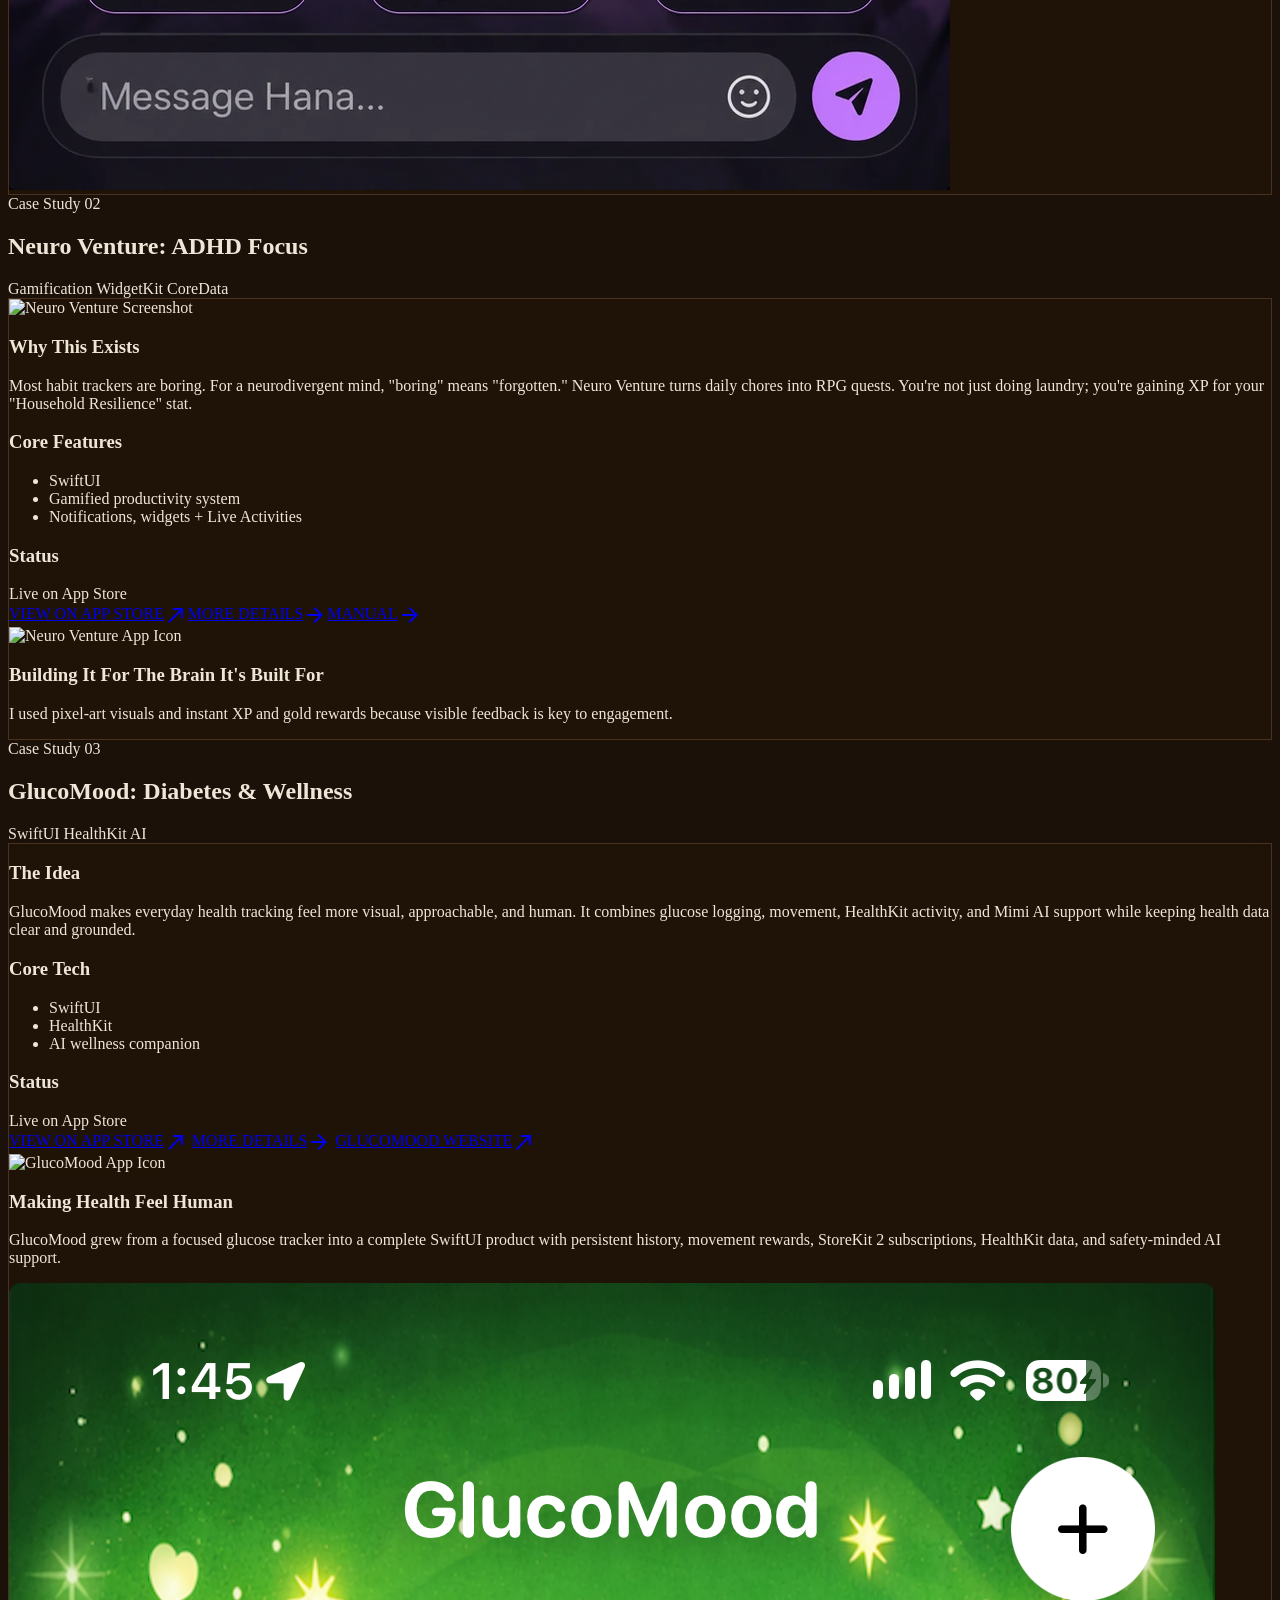
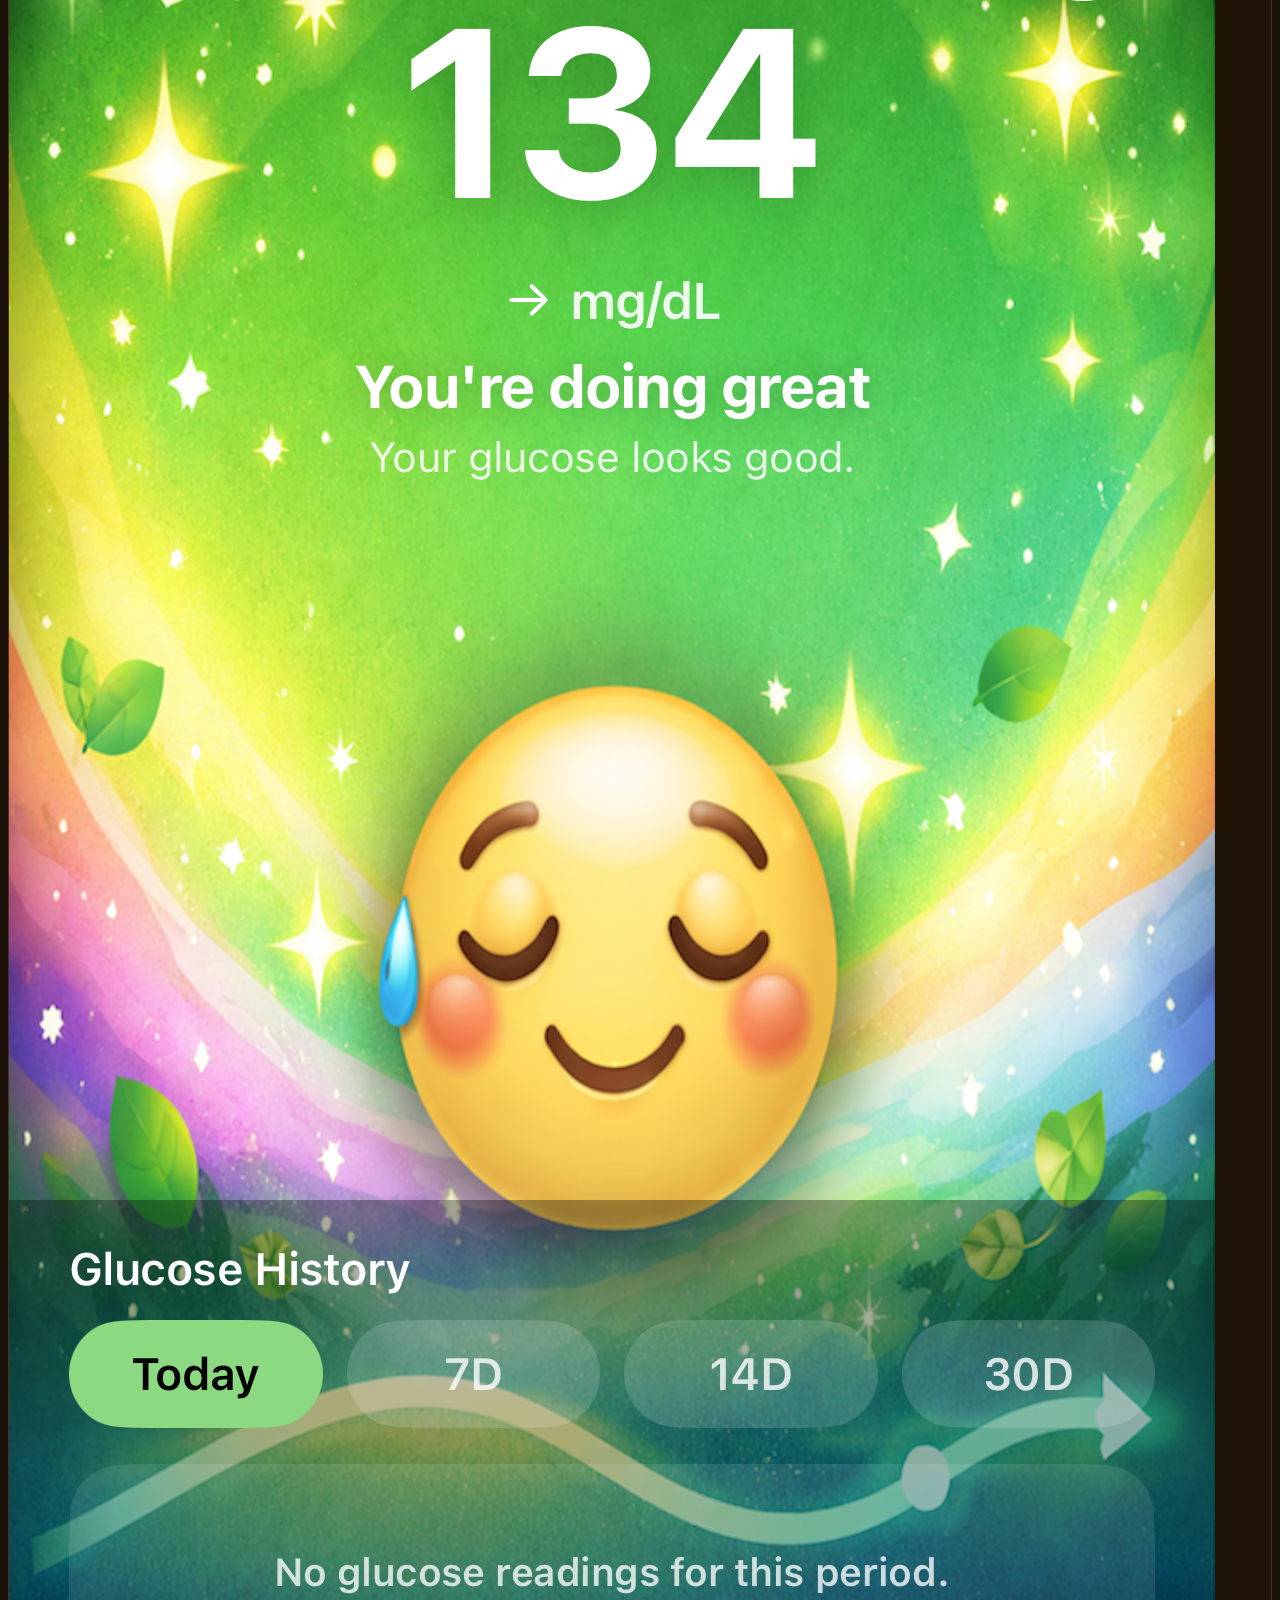
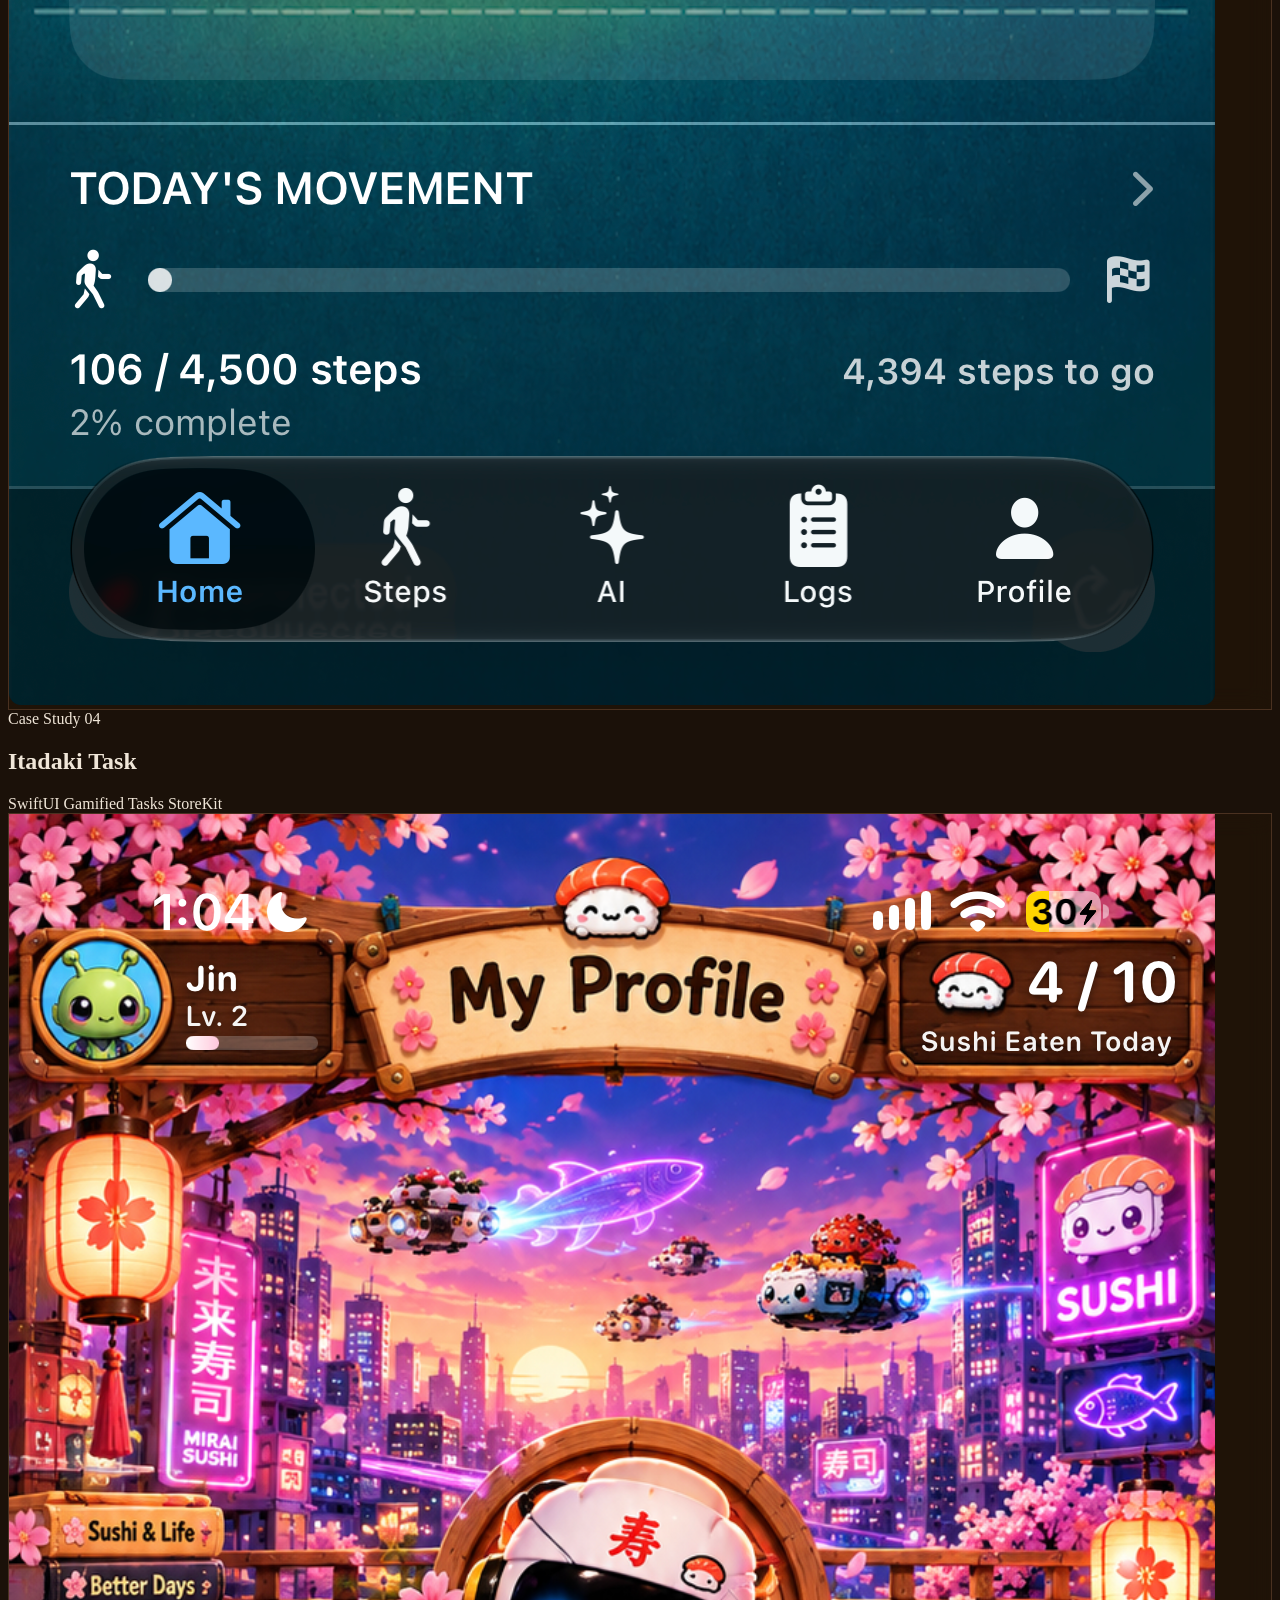
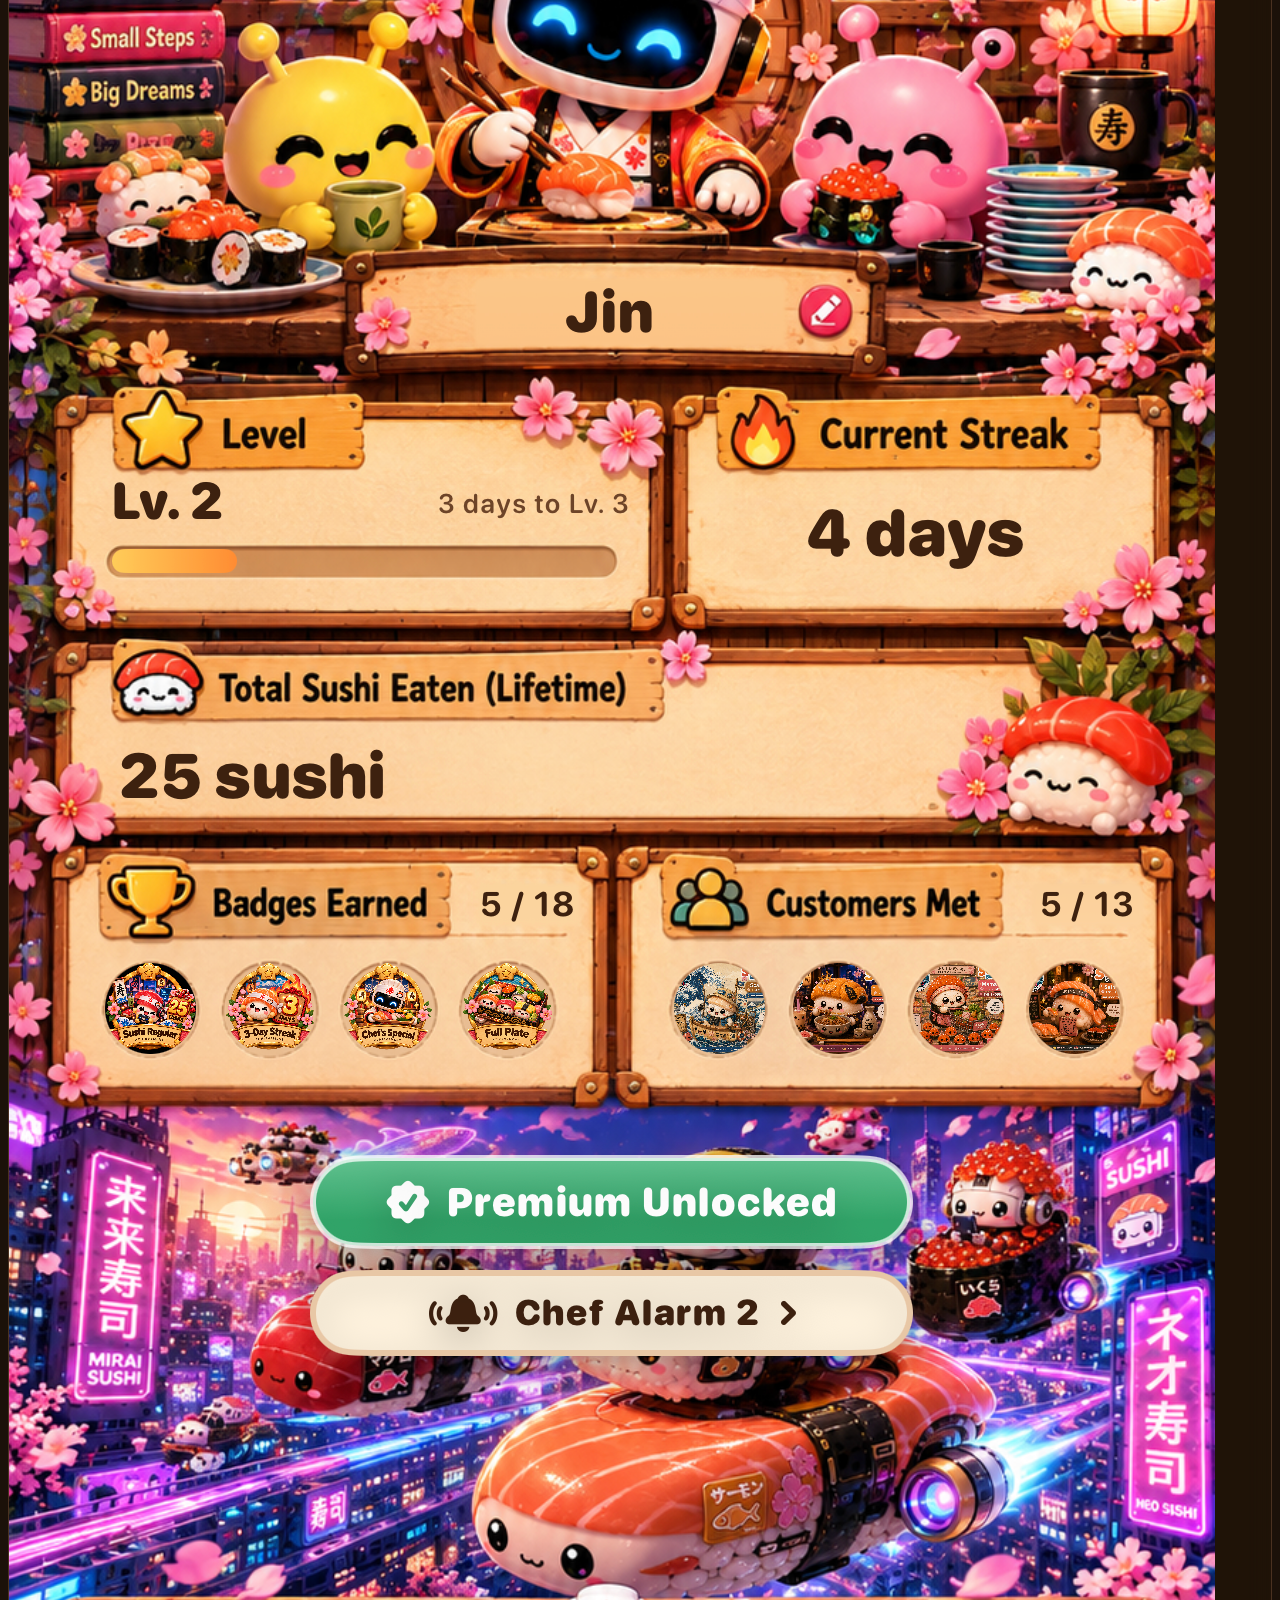
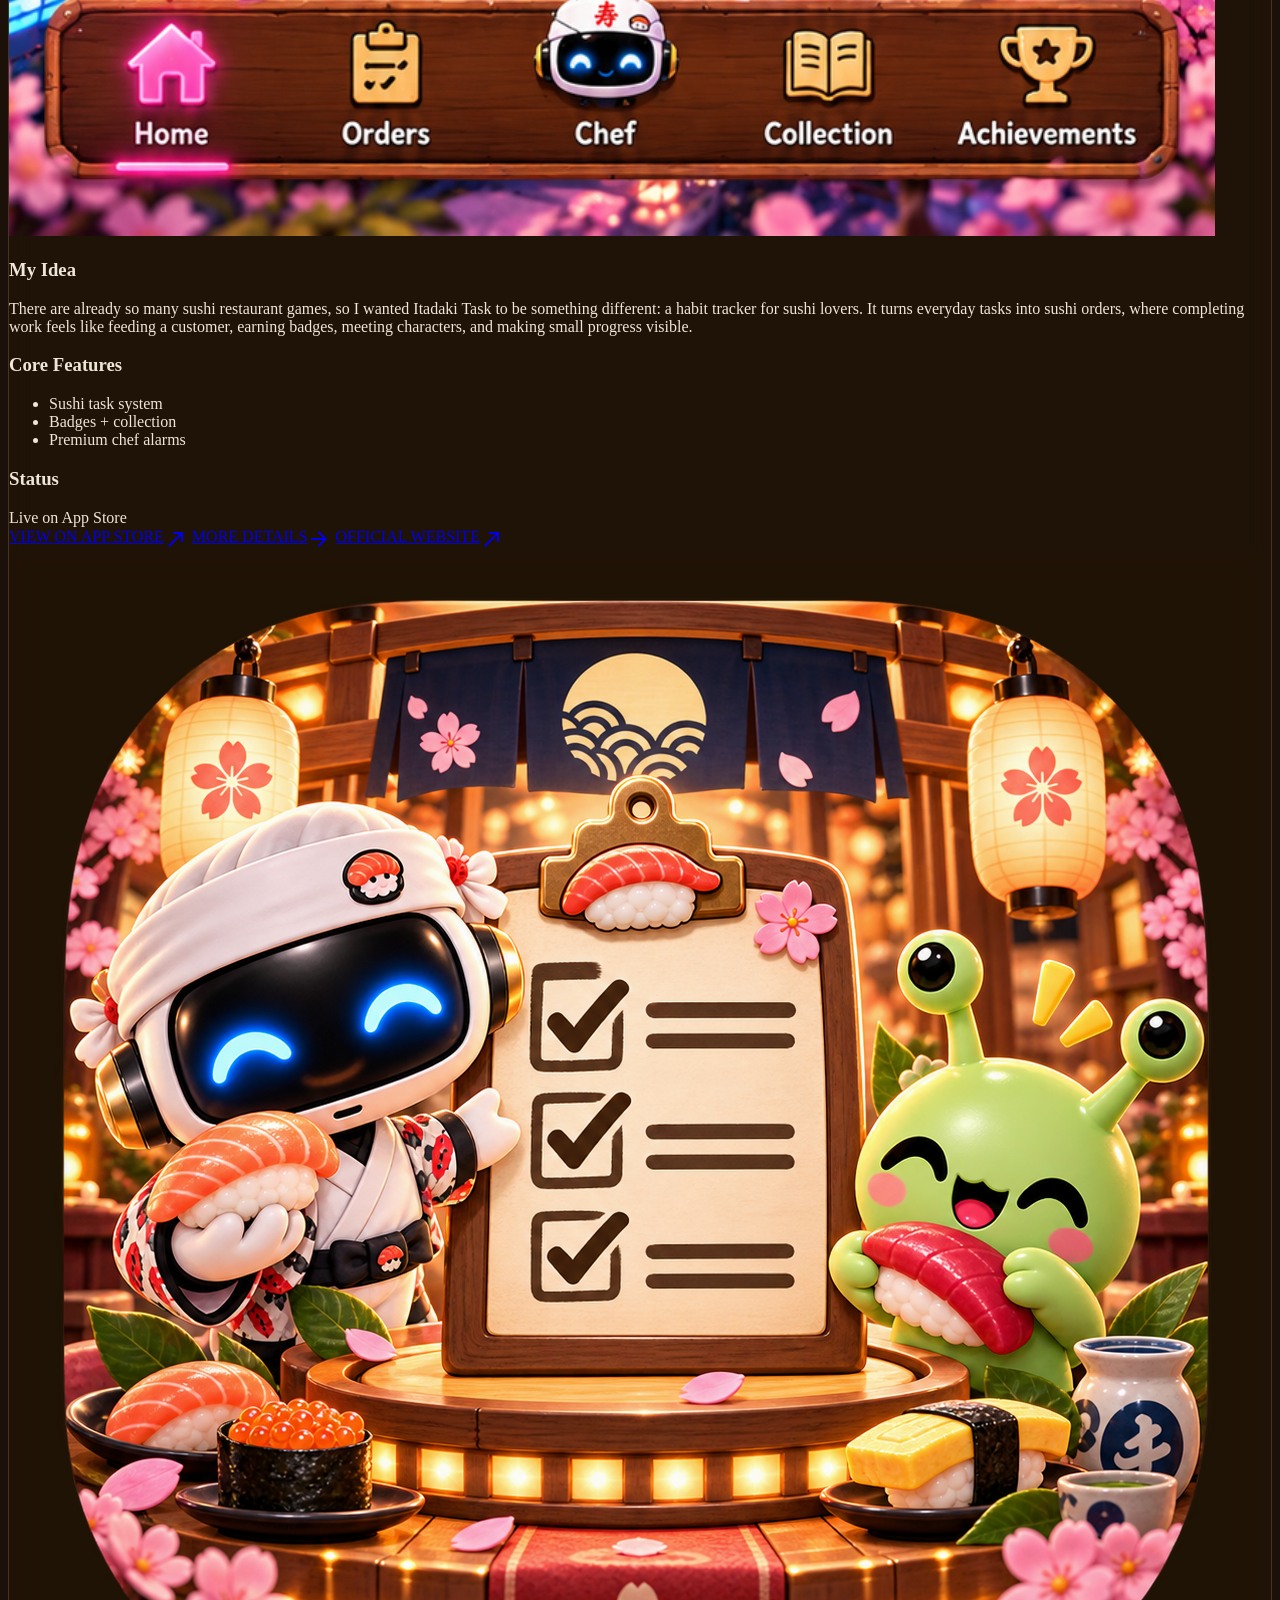
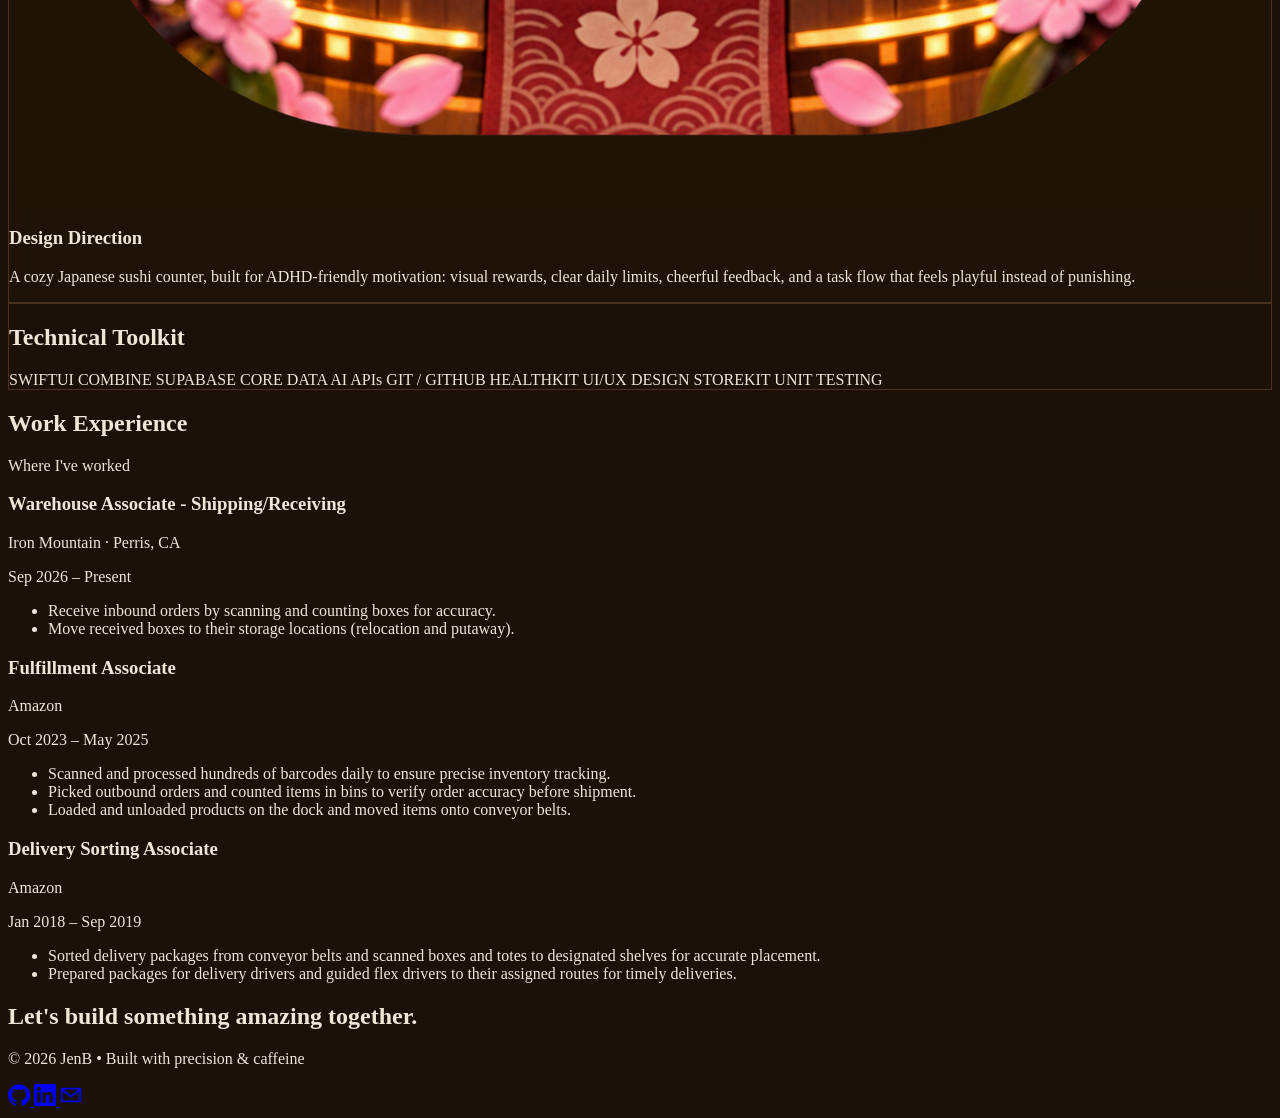
==== commit 88570a8c: "Correct site tech claims to match the app code Removed claims not present in any app: iCloud/CloudKi" ====
--- a/index.html
+++ b/index.html
@@ -272,8 +272,8 @@
 </div>
 <div class="flex gap-2">
 <span class="bg-surface-interactive px-3 py-1 rounded-full text-caption-xs font-label-sm uppercase border border-low">SwiftUI</span>
-<span class="bg-surface-interactive px-3 py-1 rounded-full text-caption-xs font-label-sm uppercase border border-low">OpenAI API</span>
-<span class="bg-surface-interactive px-3 py-1 rounded-full text-caption-xs font-label-sm uppercase border border-low">CloudKit</span>
+<span class="bg-surface-interactive px-3 py-1 rounded-full text-caption-xs font-label-sm uppercase border border-low">Qwen 2.5</span>
+<span class="bg-surface-interactive px-3 py-1 rounded-full text-caption-xs font-label-sm uppercase border border-low">Supabase</span>
 </div>
 </div>
 <div class="grid grid-cols-1 md:grid-cols-12 gap-12 border-figma rounded-3xl p-8 md:p-12 glass-card">
@@ -288,7 +288,7 @@
 <h3 class="font-label-sm text-primary uppercase mb-4 tracking-widest">Core Tech</h3>
 <ul class="space-y-2 text-caption-xs uppercase font-label-sm text-text-muted">
 <li class="flex items-center gap-2"><span class="w-1.5 h-1.5 bg-secondary rounded-full"></span> AI Companion Engine</li>
-<li class="flex items-center gap-2"><span class="w-1.5 h-1.5 bg-secondary rounded-full"></span> iCloud Sync</li>
+<li class="flex items-center gap-2"><span class="w-1.5 h-1.5 bg-secondary rounded-full"></span> Cloud Backup</li>
 <li class="flex items-center gap-2"><span class="w-1.5 h-1.5 bg-secondary rounded-full"></span> StoreKit Integration</li>
 </ul>
 </div>
@@ -336,7 +336,7 @@
 </div>
 <div class="flex gap-2">
 <span class="bg-surface-interactive px-3 py-1 rounded-full text-caption-xs font-label-sm uppercase border border-low">Gamification</span>
-<span class="bg-surface-interactive px-3 py-1 rounded-full text-caption-xs font-label-sm uppercase border border-low">SpriteKit</span>
+<span class="bg-surface-interactive px-3 py-1 rounded-full text-caption-xs font-label-sm uppercase border border-low">WidgetKit</span>
 <span class="bg-surface-interactive px-3 py-1 rounded-full text-caption-xs font-label-sm uppercase border border-low">CoreData</span>
 </div>
 </div>
@@ -346,7 +346,7 @@
 <img alt="Neuro Venture Screenshot" class="w-full h-full object-cover" src="https://lh3.googleusercontent.com/aida-public/[base64]">
 </div>
 </div>
-<div class="md:col-span-7 flex flex-col gap-10"><div><h3 class="font-label-sm text-primary uppercase mb-4 tracking-widest">Why This Exists</h3><p class="font-body-base text-on-surface-variant">Most habit trackers are boring. For a neurodivergent mind, "boring" means "forgotten." Neuro Venture turns daily chores into RPG quests. You're not just doing laundry; you're gaining XP for your "Household Resilience" stat.</p></div><div class="grid grid-cols-2 gap-8"><div><h3 class="font-label-sm text-primary uppercase mb-4 tracking-widest">Core Features</h3><ul class="space-y-2 text-caption-xs uppercase font-label-sm text-text-muted"><li class="flex items-center gap-2"><span class="w-1.5 h-1.5 bg-secondary rounded-full"></span> SwiftUI</li><li class="flex items-center gap-2"><span class="w-1.5 h-1.5 bg-secondary rounded-full"></span> Gamified productivity system</li><li class="flex items-center gap-2"><span class="w-1.5 h-1.5 bg-secondary rounded-full"></span> Notifications + iCloud sync</li></ul></div><div><h3 class="font-label-sm text-primary uppercase mb-4 tracking-widest">Status</h3><div class="flex items-center gap-2"><span class="w-2 h-2 bg-green-500 rounded-full live-dot"></span><span class="font-body-base">Live on App Store</span></div><a class="flex items-center gap-1 mt-2 text-secondary hover:text-primary transition-colors font-label-sm uppercase tracking-wider text-xs" href="https://apps.apple.com/us/app/neuro-venture-adhd-focus/id6759033245" target="_blank">VIEW ON APP STORE<span class="material-symbols-outlined text-sm">north_east</span></a><a class="flex items-center gap-1 mt-2 text-secondary hover:text-primary transition-colors font-label-sm uppercase tracking-wider text-xs cursor-pointer" href="Neuro-venture.html">MORE DETAILS<span class="material-symbols-outlined text-sm">arrow_forward</span></a><a class="flex items-center gap-1 mt-2 text-secondary hover:text-primary transition-colors font-label-sm uppercase tracking-wider text-xs cursor-pointer" href="Manual/neuro-venture/index.html">MANUAL<span class="material-symbols-outlined text-sm">arrow_forward</span></a><div class="mt-4"><img alt="Neuro Venture App Icon" class="w-16 h-16 md:w-20 md:h-20 rounded-2xl shadow-lg border border-low glass-card p-1 object-cover" src="https://lh3.googleusercontent.com/aida-public/[base64]"></div></div></div><div><h3 class="font-label-sm text-primary uppercase mb-4 tracking-widest">Building It For The Brain It's Built For</h3><p class="font-body-base text-on-surface-variant">I used SpriteKit to create delightful particle effects because sensory feedback is key to engagement.</p></div></div>
+<div class="md:col-span-7 flex flex-col gap-10"><div><h3 class="font-label-sm text-primary uppercase mb-4 tracking-widest">Why This Exists</h3><p class="font-body-base text-on-surface-variant">Most habit trackers are boring. For a neurodivergent mind, "boring" means "forgotten." Neuro Venture turns daily chores into RPG quests. You're not just doing laundry; you're gaining XP for your "Household Resilience" stat.</p></div><div class="grid grid-cols-2 gap-8"><div><h3 class="font-label-sm text-primary uppercase mb-4 tracking-widest">Core Features</h3><ul class="space-y-2 text-caption-xs uppercase font-label-sm text-text-muted"><li class="flex items-center gap-2"><span class="w-1.5 h-1.5 bg-secondary rounded-full"></span> SwiftUI</li><li class="flex items-center gap-2"><span class="w-1.5 h-1.5 bg-secondary rounded-full"></span> Gamified productivity system</li><li class="flex items-center gap-2"><span class="w-1.5 h-1.5 bg-secondary rounded-full"></span> Notifications, widgets + Live Activities</li></ul></div><div><h3 class="font-label-sm text-primary uppercase mb-4 tracking-widest">Status</h3><div class="flex items-center gap-2"><span class="w-2 h-2 bg-green-500 rounded-full live-dot"></span><span class="font-body-base">Live on App Store</span></div><a class="flex items-center gap-1 mt-2 text-secondary hover:text-primary transition-colors font-label-sm uppercase tracking-wider text-xs" href="https://apps.apple.com/us/app/neuro-venture-adhd-focus/id6759033245" target="_blank">VIEW ON APP STORE<span class="material-symbols-outlined text-sm">north_east</span></a><a class="flex items-center gap-1 mt-2 text-secondary hover:text-primary transition-colors font-label-sm uppercase tracking-wider text-xs cursor-pointer" href="Neuro-venture.html">MORE DETAILS<span class="material-symbols-outlined text-sm">arrow_forward</span></a><a class="flex items-center gap-1 mt-2 text-secondary hover:text-primary transition-colors font-label-sm uppercase tracking-wider text-xs cursor-pointer" href="Manual/neuro-venture/index.html">MANUAL<span class="material-symbols-outlined text-sm">arrow_forward</span></a><div class="mt-4"><img alt="Neuro Venture App Icon" class="w-16 h-16 md:w-20 md:h-20 rounded-2xl shadow-lg border border-low glass-card p-1 object-cover" src="https://lh3.googleusercontent.com/aida-public/[base64]"></div></div></div><div><h3 class="font-label-sm text-primary uppercase mb-4 tracking-widest">Building It For The Brain It's Built For</h3><p class="font-body-base text-on-surface-variant">I used pixel-art visuals and instant XP and gold rewards because visible feedback is key to engagement.</p></div></div>
 </div>
 </div>
 </section>
@@ -459,13 +459,13 @@
 <div class="flex flex-wrap justify-center gap-3">
 <span class="px-6 py-3 bg-surface-interactive border border-low rounded-full font-label-sm text-label-sm text-on-surface-variant">SWIFTUI</span>
 <span class="px-6 py-3 bg-surface-interactive border border-low rounded-full font-label-sm text-label-sm text-on-surface-variant">COMBINE</span>
-<span class="px-6 py-3 bg-surface-interactive border border-low rounded-full font-label-sm text-label-sm text-on-surface-variant">FIREBASE</span>
+<span class="px-6 py-3 bg-surface-interactive border border-low rounded-full font-label-sm text-label-sm text-on-surface-variant">SUPABASE</span>
 <span class="px-6 py-3 bg-surface-interactive border border-low rounded-full font-label-sm text-label-sm text-on-surface-variant">CORE DATA</span>
 <span class="px-6 py-3 bg-primary-container text-on-primary-container rounded-full font-label-sm text-label-sm">AI APIs</span>
-<span class="px-6 py-3 bg-surface-interactive border border-low rounded-full font-label-sm text-label-sm text-on-surface-variant">GIT / CI/CD</span>
-<span class="px-6 py-3 bg-surface-interactive border border-low rounded-full font-label-sm text-label-sm text-on-surface-variant">SPRITEKIT</span>
+<span class="px-6 py-3 bg-surface-interactive border border-low rounded-full font-label-sm text-label-sm text-on-surface-variant">GIT / GITHUB</span>
+<span class="px-6 py-3 bg-surface-interactive border border-low rounded-full font-label-sm text-label-sm text-on-surface-variant">HEALTHKIT</span>
 <span class="px-6 py-3 bg-surface-interactive border border-low rounded-full font-label-sm text-label-sm text-on-surface-variant">UI/UX DESIGN</span>
-<span class="px-6 py-3 bg-surface-interactive border border-low rounded-full font-label-sm text-label-sm text-on-surface-variant">FIGMA</span>
+<span class="px-6 py-3 bg-surface-interactive border border-low rounded-full font-label-sm text-label-sm text-on-surface-variant">STOREKIT</span>
 <span class="px-6 py-3 bg-surface-interactive border border-low rounded-full font-label-sm text-label-sm text-on-surface-variant">UNIT TESTING</span>
 </div>
 </div>
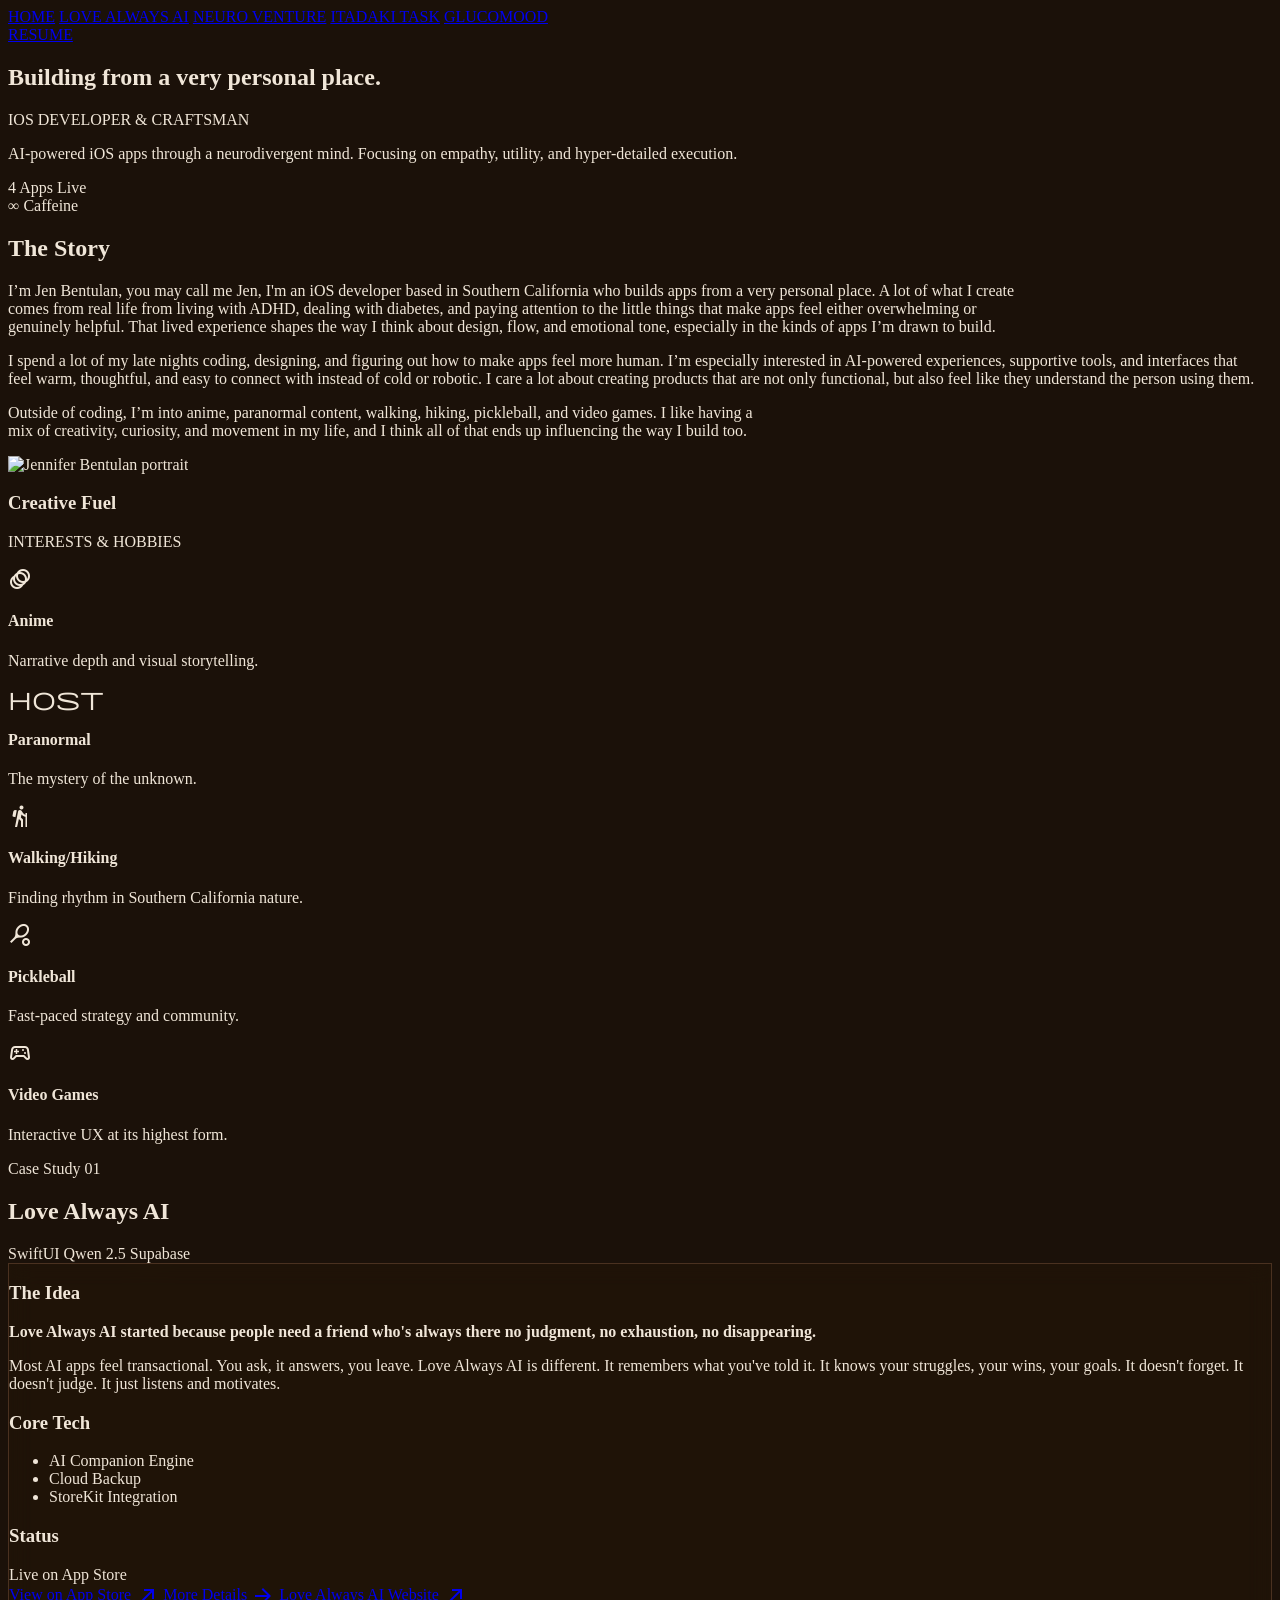
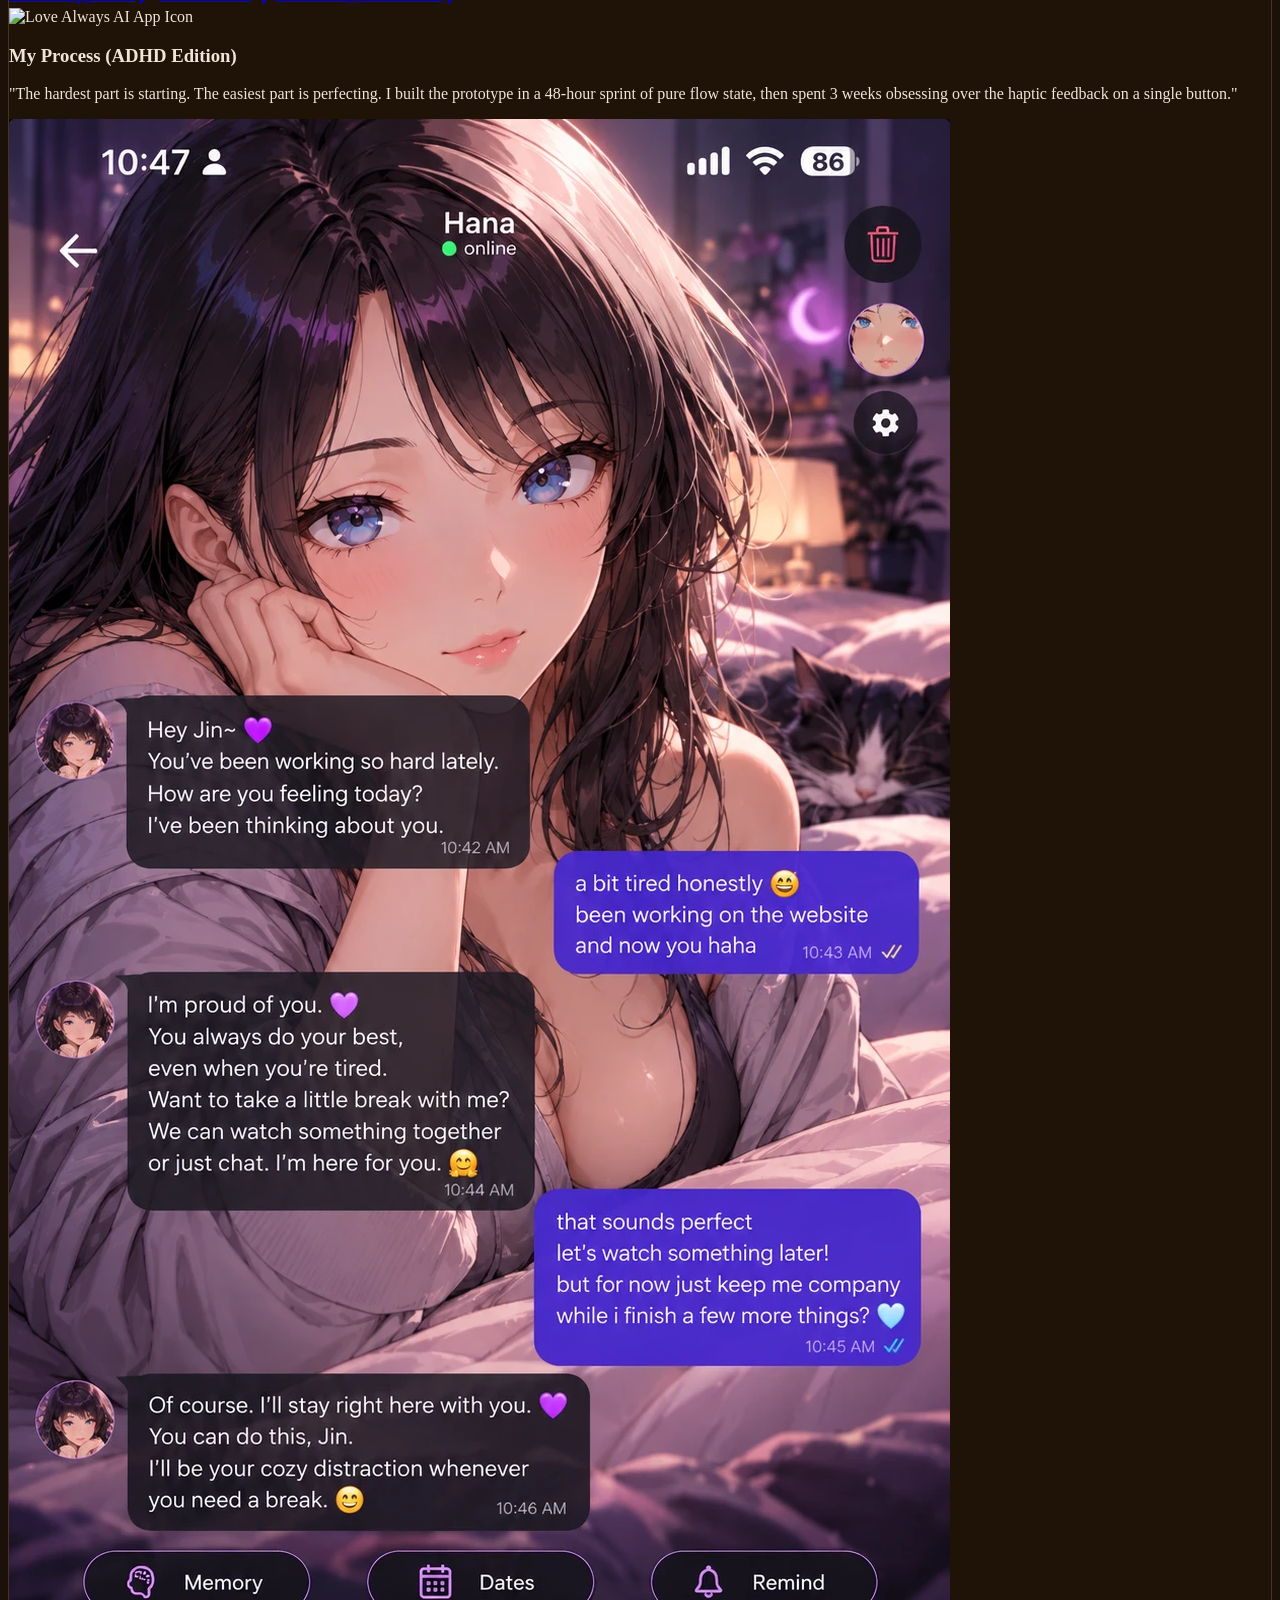
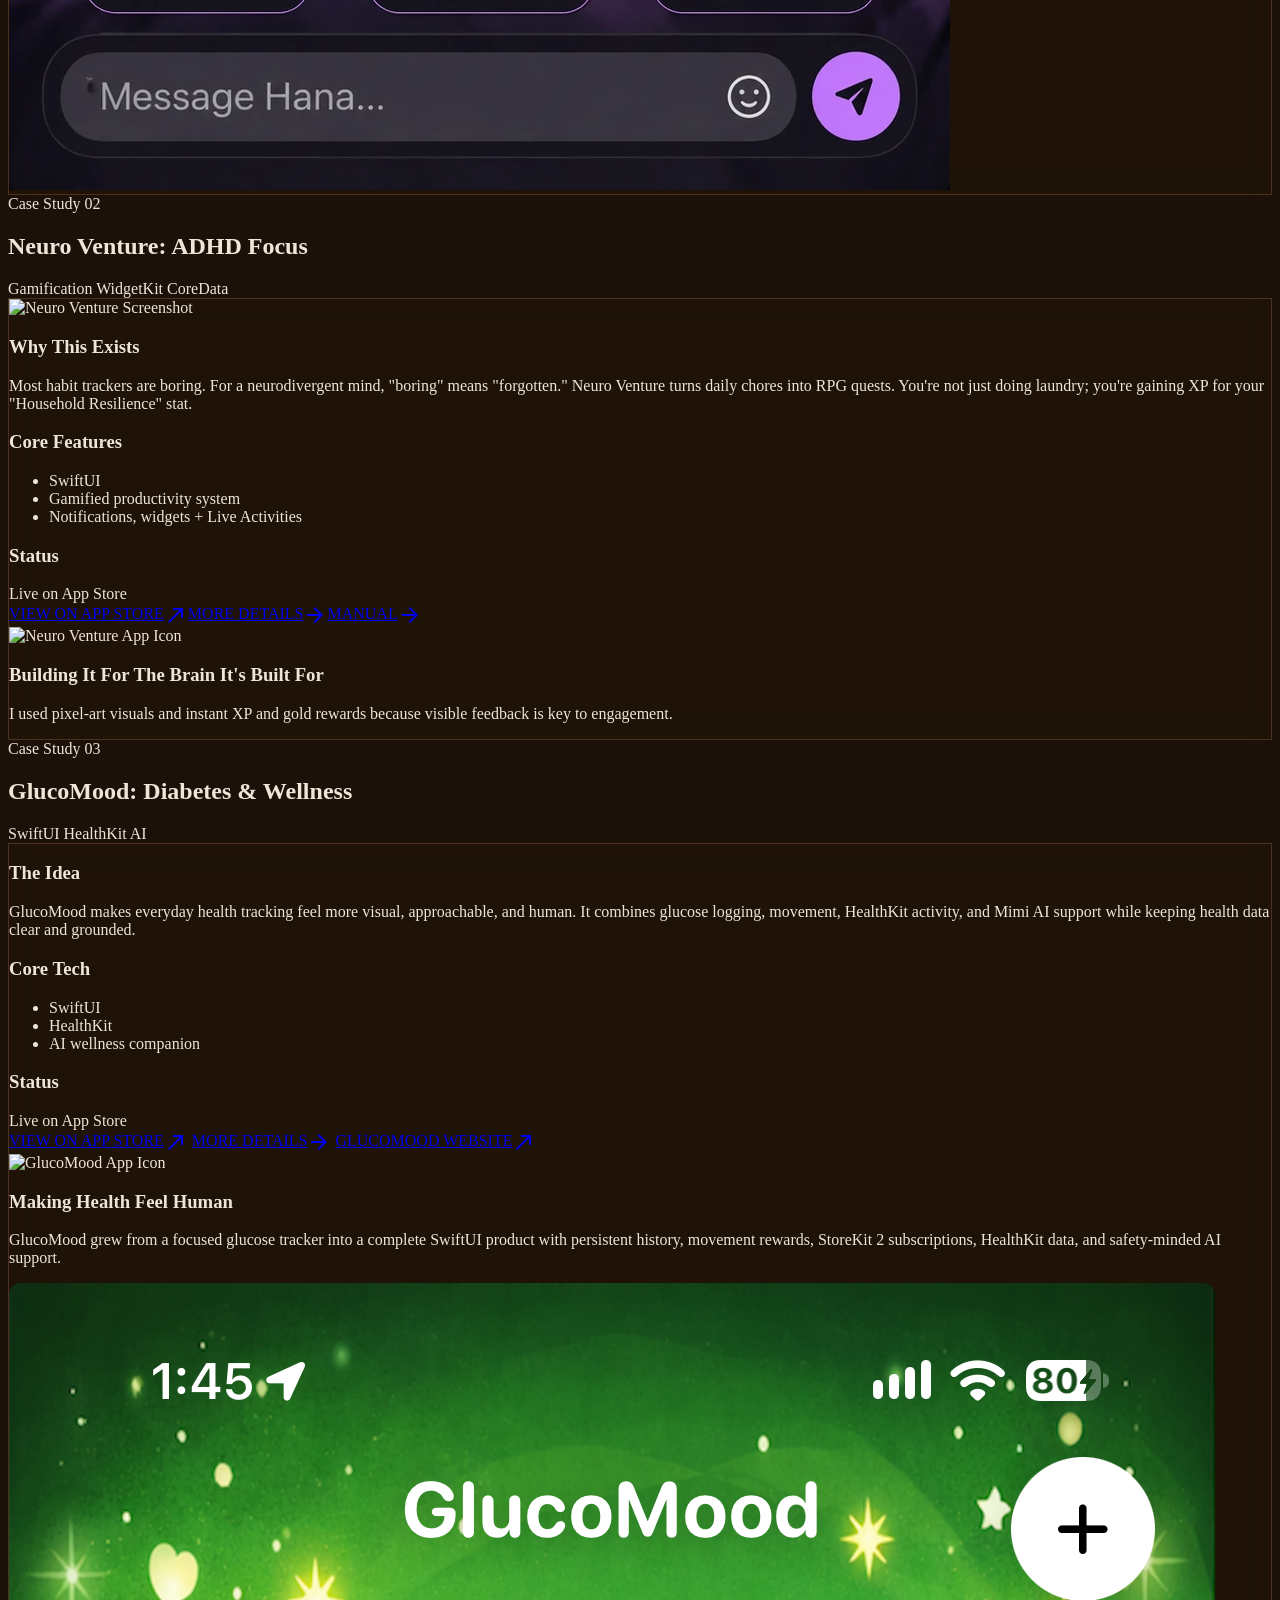
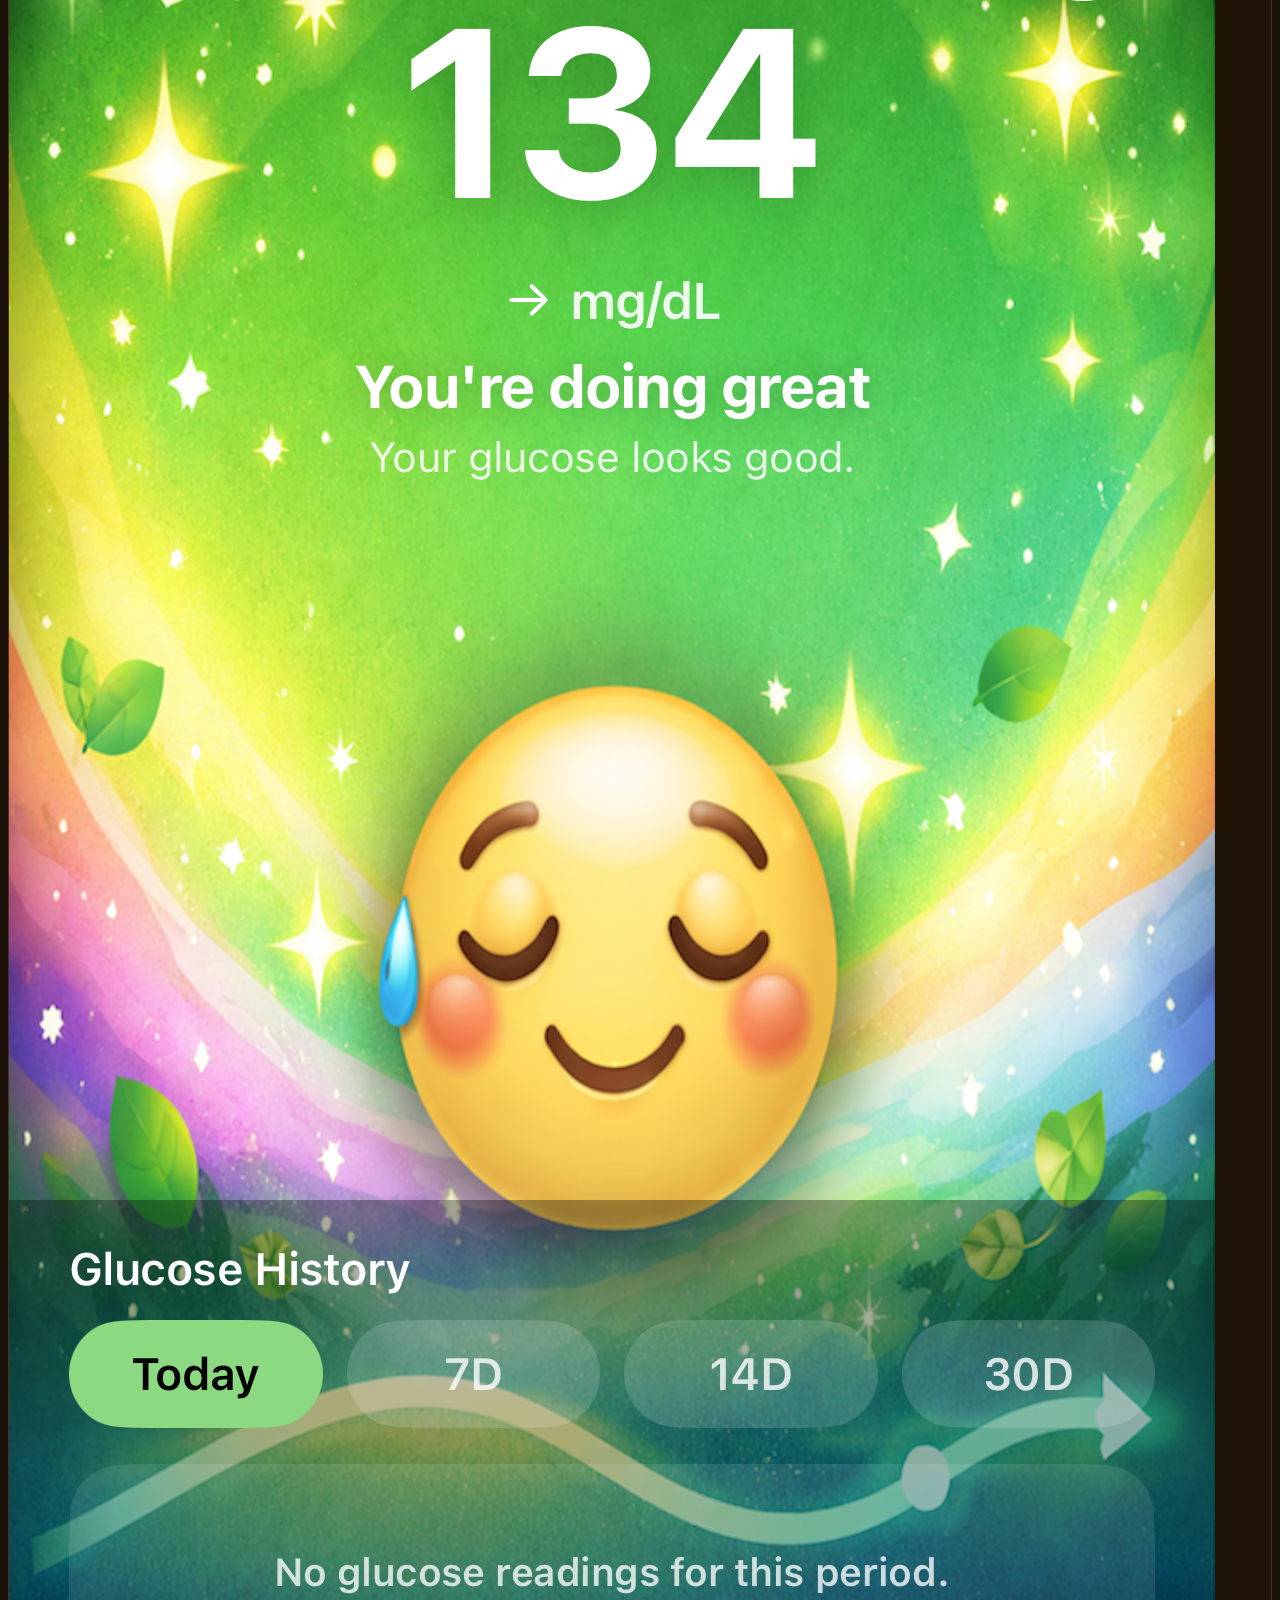
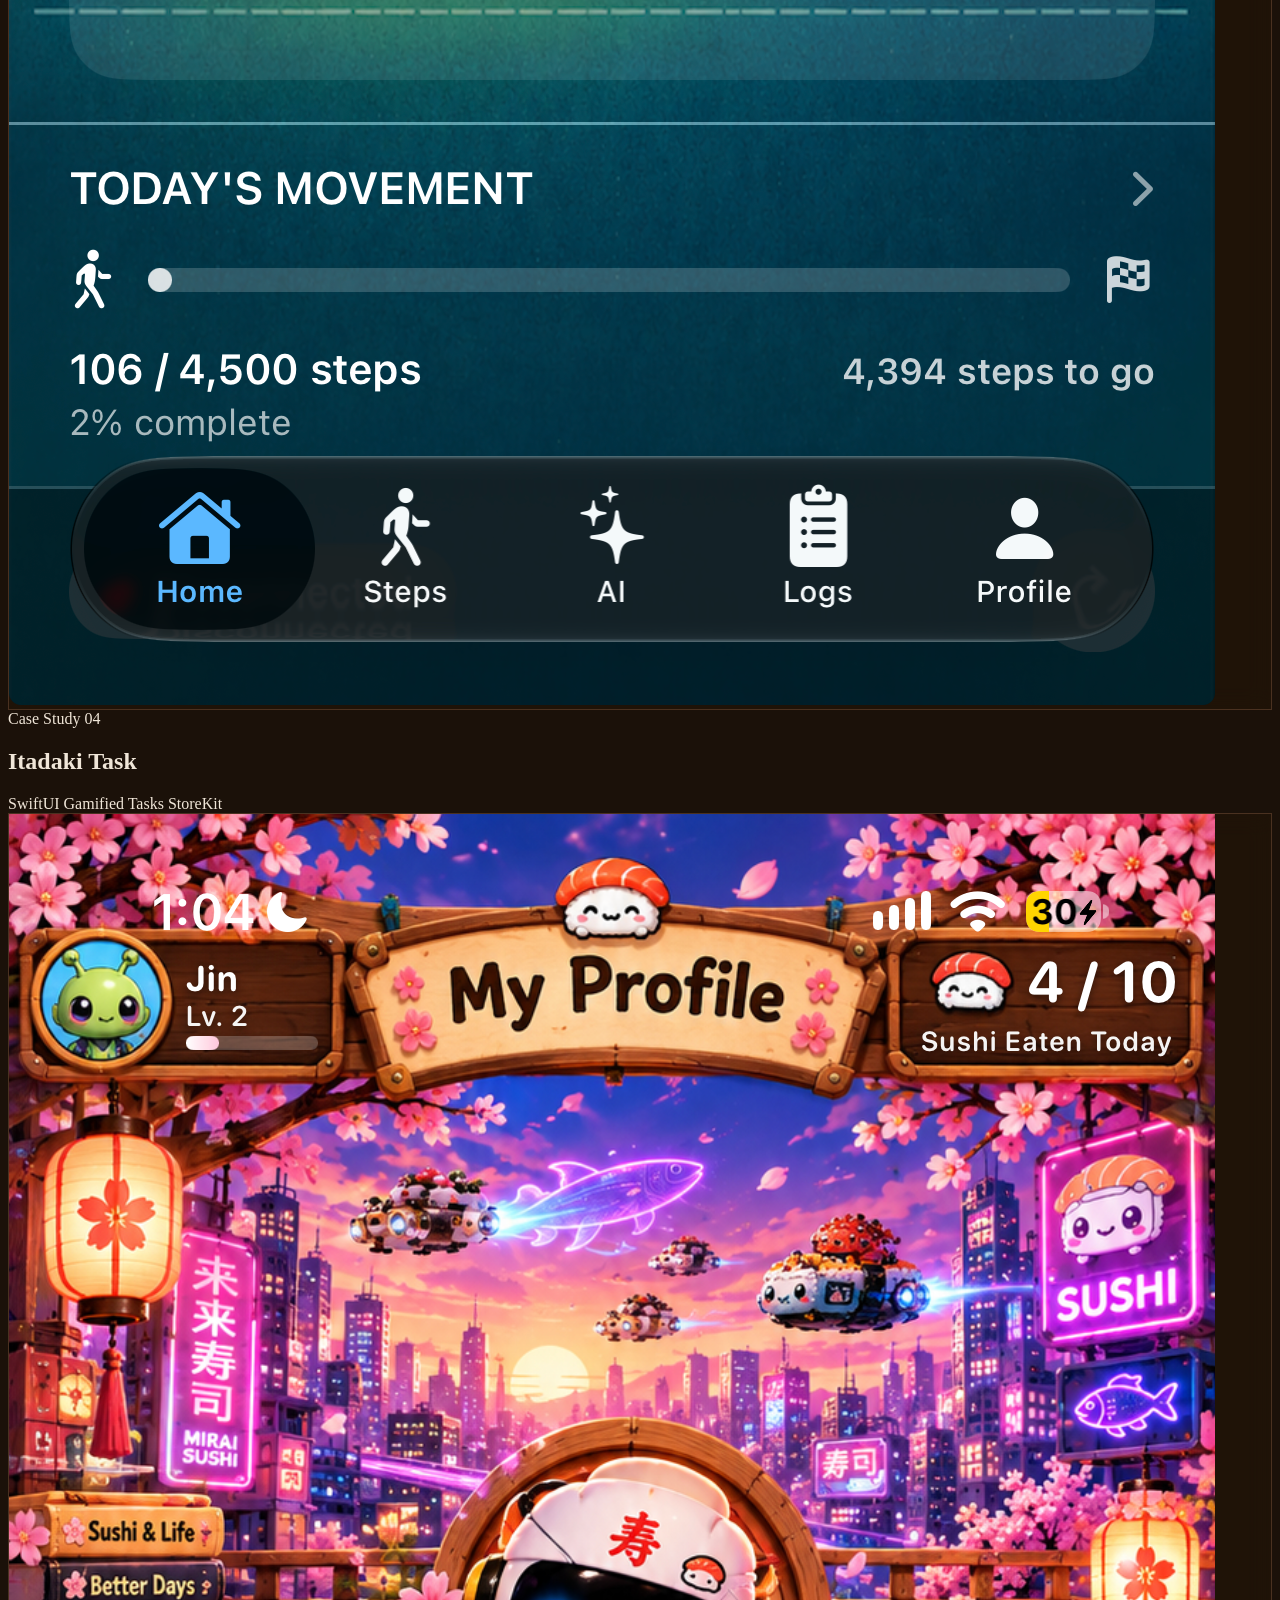
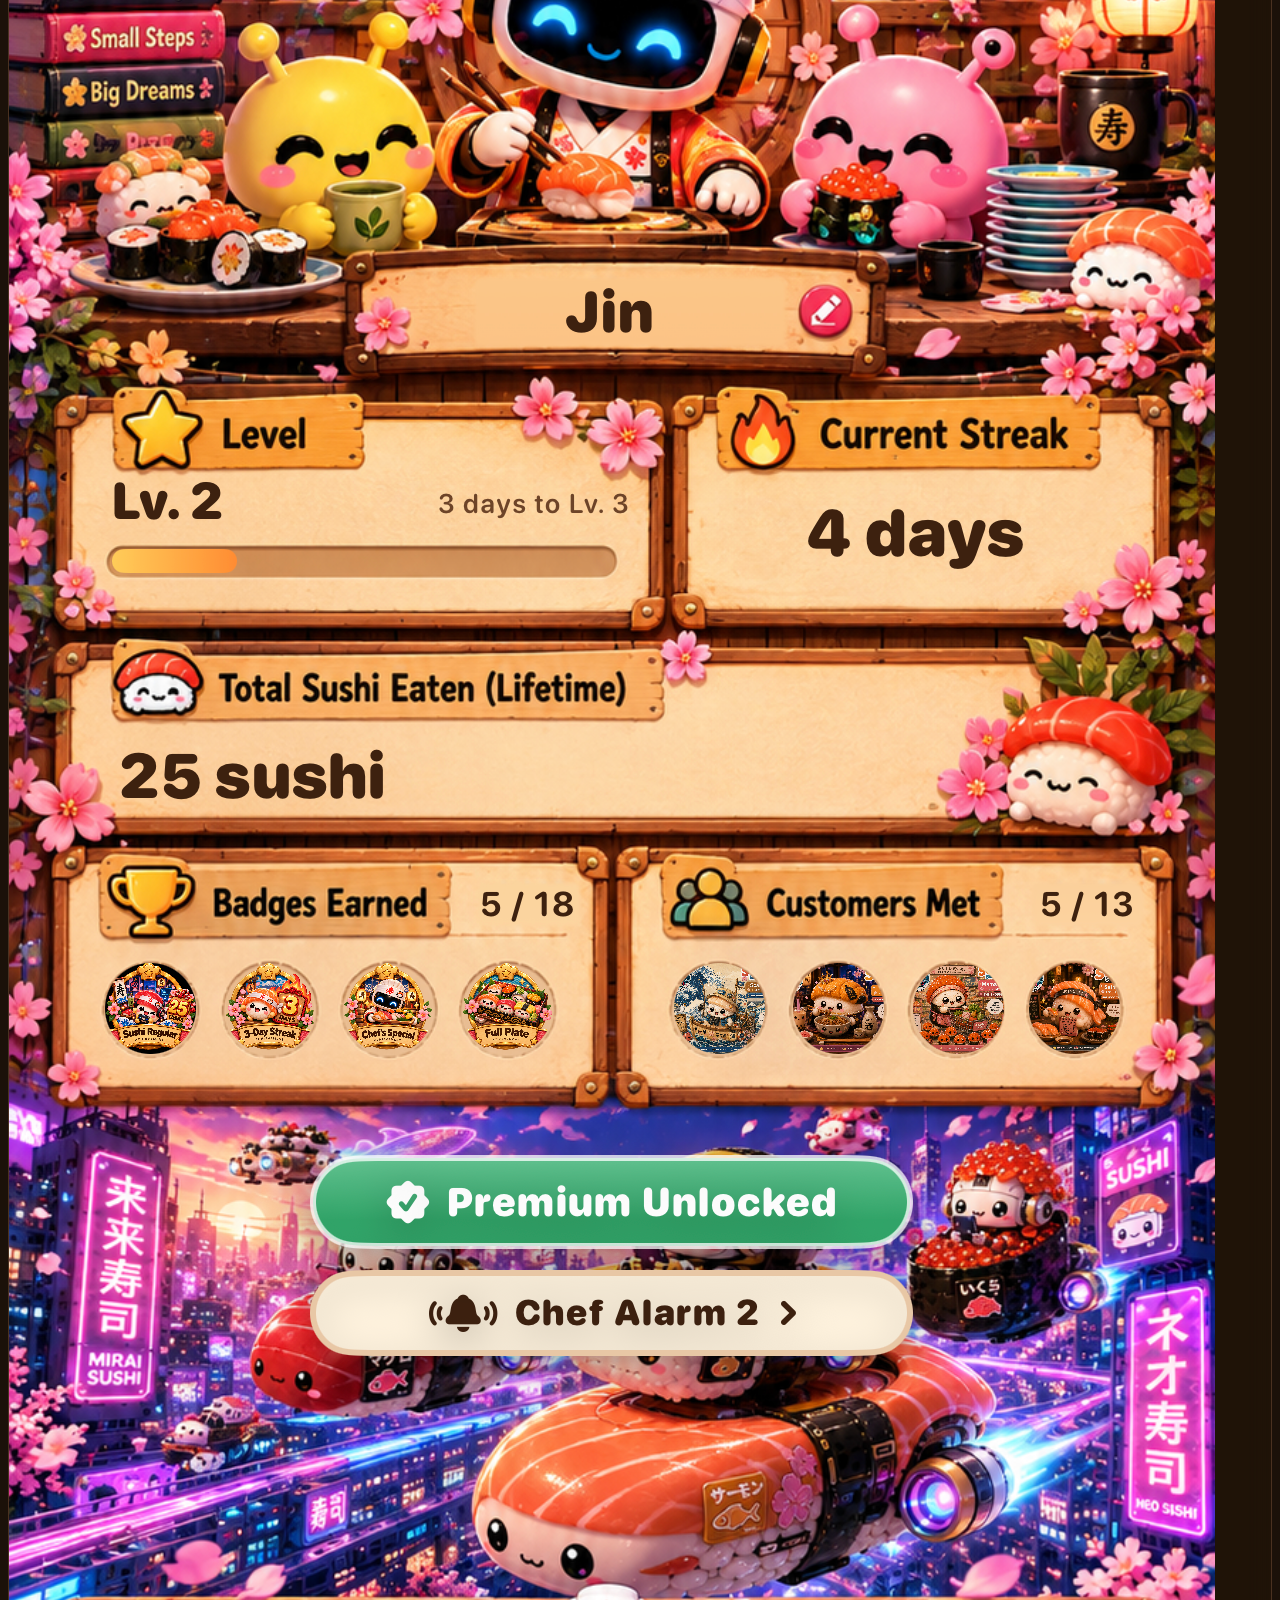
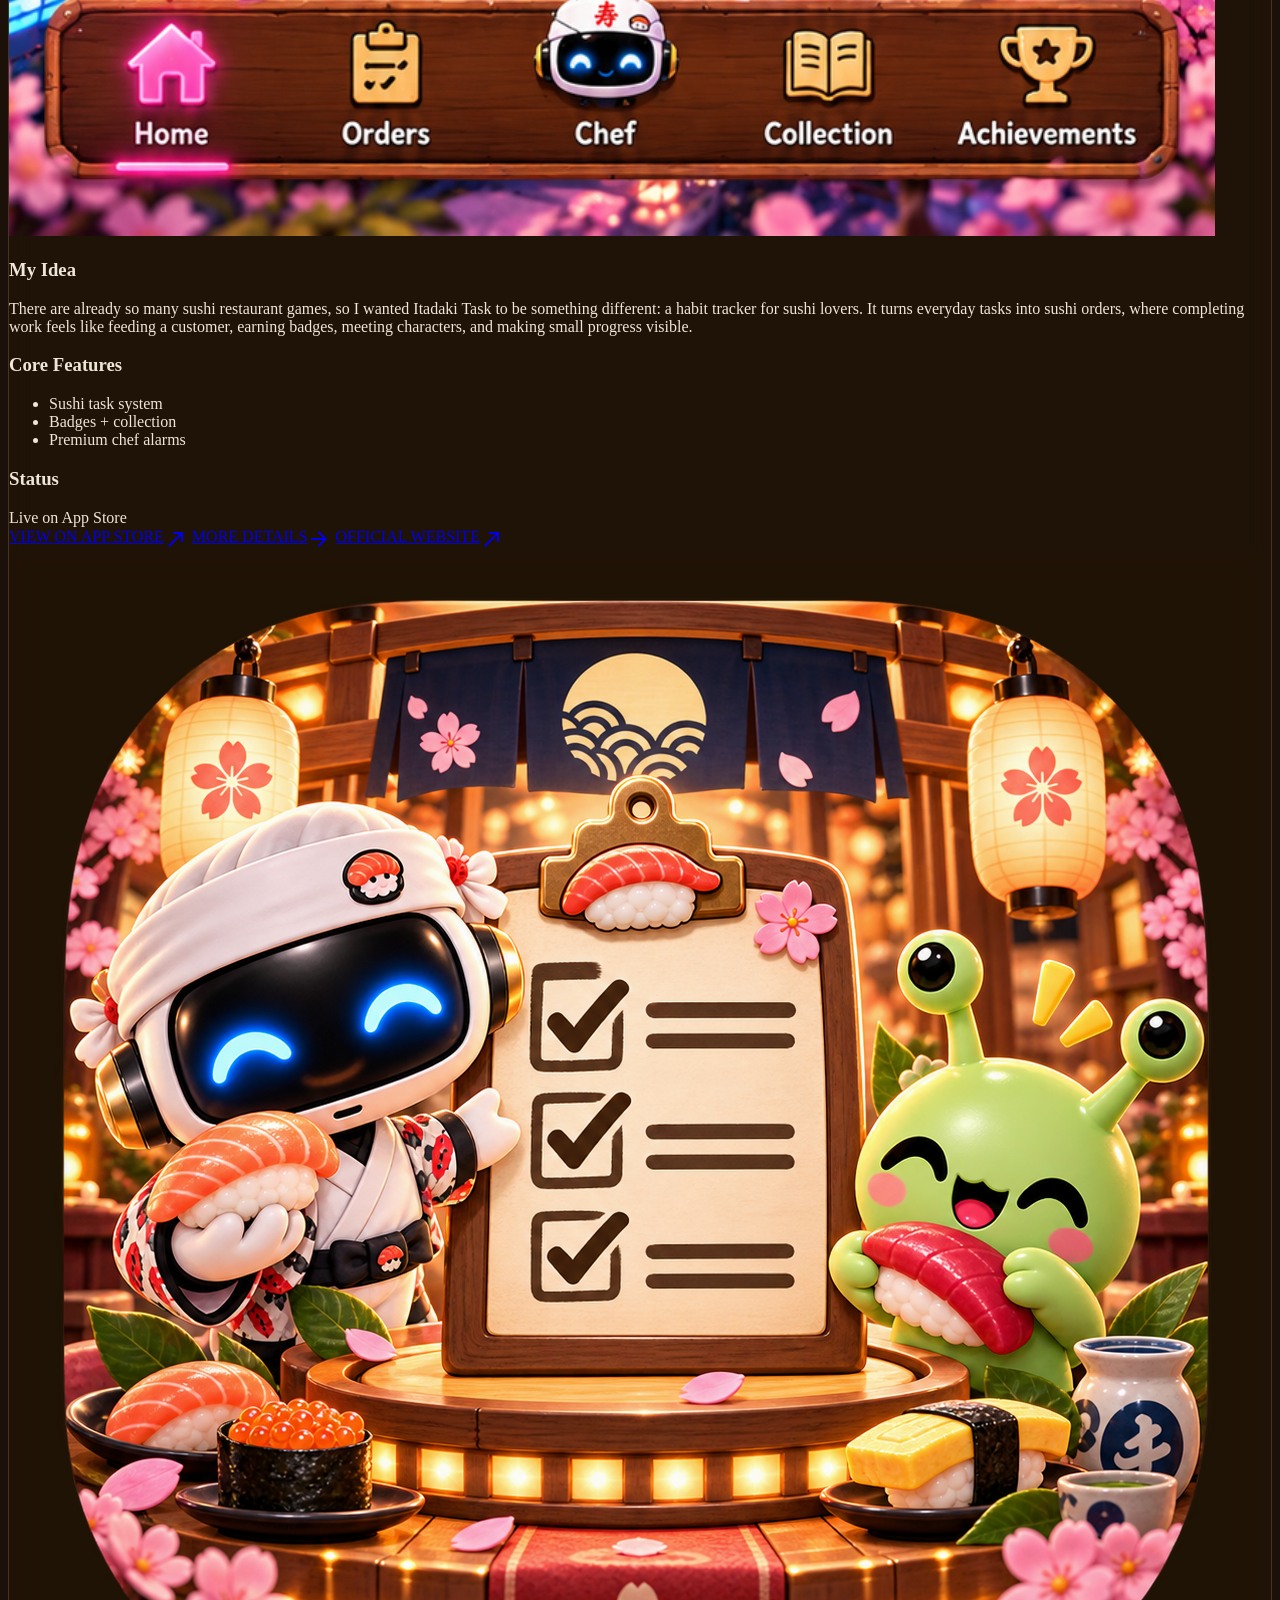
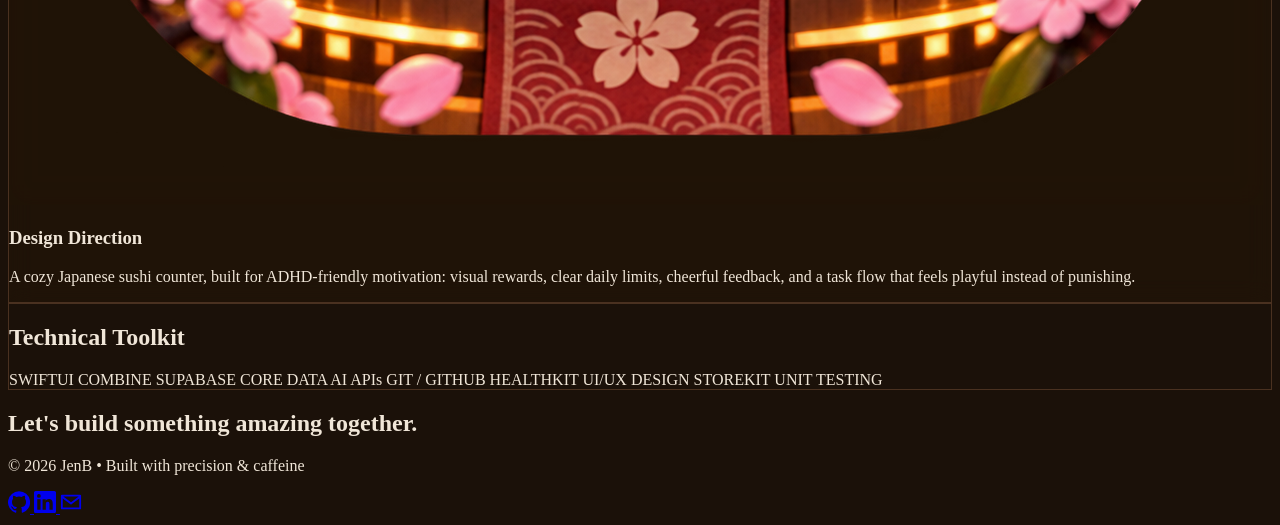
==== commit 04830fb8: "Refocus portfolio on iOS development" ====
--- a/index.html
+++ b/index.html
@@ -470,55 +470,6 @@
 </div>
 </div>
 </section>
-<!-- Work Experience -->
-<section class="max-w-container-default mx-auto px-gutter mb-32" id="experience">
-<div class="mb-12 flex justify-between items-end border-b border-low pb-4">
-<h2 class="font-section-header text-section-header text-primary">Work Experience</h2>
-<p class="font-label-sm text-label-sm text-text-muted uppercase">Where I've worked</p>
-</div>
-<div class="space-y-6">
-<div class="bg-surface-primary p-8 rounded-xl border border-low">
-<div class="flex flex-col md:flex-row md:justify-between md:items-baseline gap-2 mb-6">
-<div>
-<h3 class="font-section-header text-2xl text-on-surface mb-1">Warehouse Associate - Shipping/Receiving</h3>
-<p class="font-body-base text-primary">Iron Mountain &middot; Perris, CA</p>
-</div>
-<p class="font-label-sm text-label-sm text-text-muted uppercase tracking-widest">Sep 2026 &ndash; Present</p>
-</div>
-<ul class="space-y-3 font-body-base text-on-surface-variant">
-<li class="flex gap-3"><span class="w-1.5 h-1.5 bg-secondary rounded-full mt-2.5 shrink-0"></span><span>Receive inbound orders by scanning and counting boxes for accuracy.</span></li>
-<li class="flex gap-3"><span class="w-1.5 h-1.5 bg-secondary rounded-full mt-2.5 shrink-0"></span><span>Move received boxes to their storage locations (relocation and putaway).</span></li>
-</ul>
-</div>
-<div class="bg-surface-primary p-8 rounded-xl border border-low">
-<div class="flex flex-col md:flex-row md:justify-between md:items-baseline gap-2 mb-6">
-<div>
-<h3 class="font-section-header text-2xl text-on-surface mb-1">Fulfillment Associate</h3>
-<p class="font-body-base text-primary">Amazon</p>
-</div>
-<p class="font-label-sm text-label-sm text-text-muted uppercase tracking-widest">Oct 2023 &ndash; May 2025</p>
-</div>
-<ul class="space-y-3 font-body-base text-on-surface-variant">
-<li class="flex gap-3"><span class="w-1.5 h-1.5 bg-secondary rounded-full mt-2.5 shrink-0"></span><span>Scanned and processed hundreds of barcodes daily to ensure precise inventory tracking.</span></li>
-<li class="flex gap-3"><span class="w-1.5 h-1.5 bg-secondary rounded-full mt-2.5 shrink-0"></span><span>Picked outbound orders and counted items in bins to verify order accuracy before shipment.</span></li>
-<li class="flex gap-3"><span class="w-1.5 h-1.5 bg-secondary rounded-full mt-2.5 shrink-0"></span><span>Loaded and unloaded products on the dock and moved items onto conveyor belts.</span></li>
-</ul>
-</div>
-<div class="bg-surface-primary p-8 rounded-xl border border-low">
-<div class="flex flex-col md:flex-row md:justify-between md:items-baseline gap-2 mb-6">
-<div>
-<h3 class="font-section-header text-2xl text-on-surface mb-1">Delivery Sorting Associate</h3>
-<p class="font-body-base text-primary">Amazon</p>
-</div>
-<p class="font-label-sm text-label-sm text-text-muted uppercase tracking-widest">Jan 2018 &ndash; Sep 2019</p>
-</div>
-<ul class="space-y-3 font-body-base text-on-surface-variant">
-<li class="flex gap-3"><span class="w-1.5 h-1.5 bg-secondary rounded-full mt-2.5 shrink-0"></span><span>Sorted delivery packages from conveyor belts and scanned boxes and totes to designated shelves for accurate placement.</span></li>
-<li class="flex gap-3"><span class="w-1.5 h-1.5 bg-secondary rounded-full mt-2.5 shrink-0"></span><span>Prepared packages for delivery drivers and guided flex drivers to their assigned routes for timely deliveries.</span></li>
-</ul>
-</div>
-</div>
-</section>
 <!-- Contact Section -->
 <section class="max-w-container-default mx-auto px-gutter mb-32 text-center" id="contact">
 <div class="flex flex-col gap-6 max-w-2xl mx-auto">
